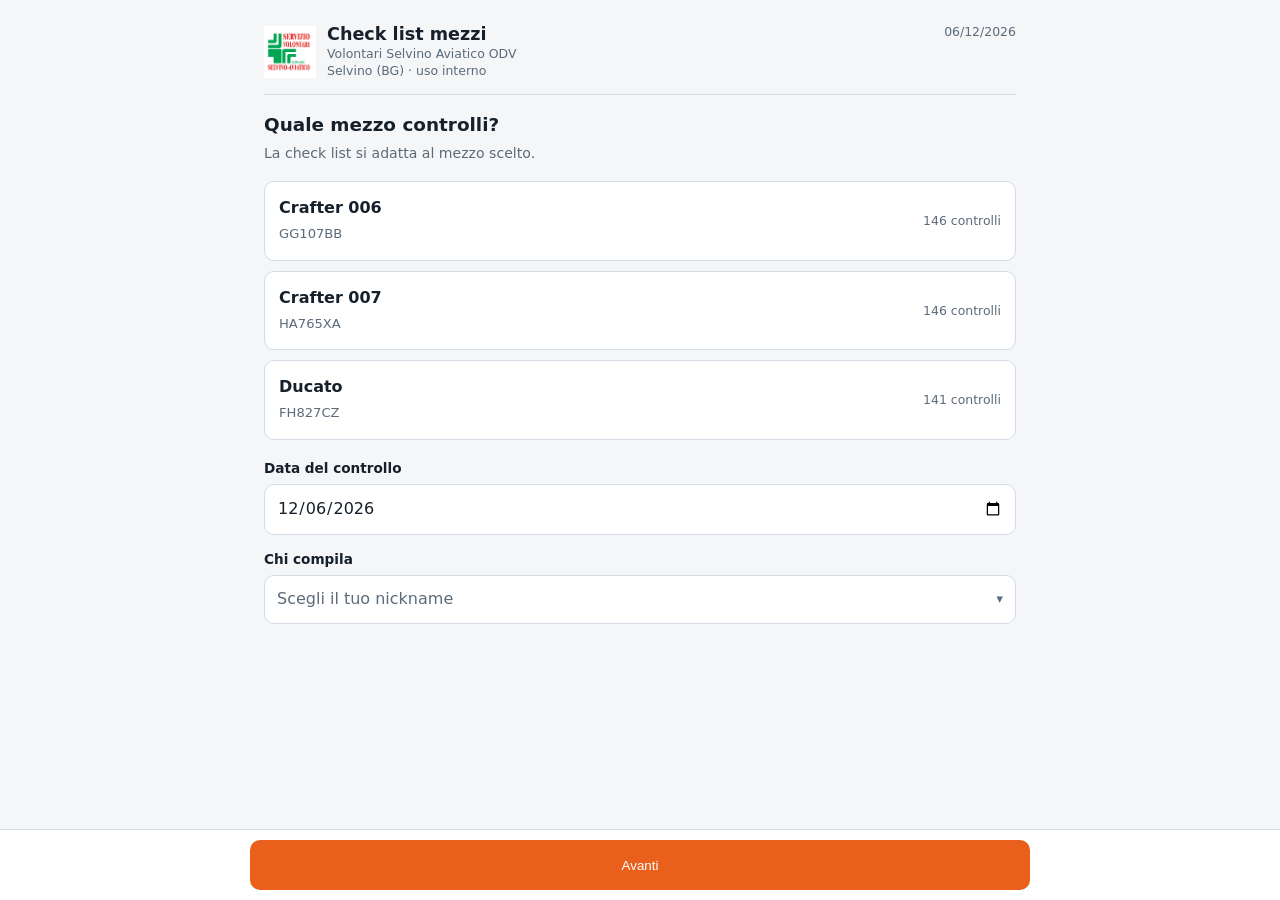
==== checklist/index.html @ c4d416a4 "Check list: nota obbligatoria su ogni danno segnalato Le prime check list vere (Crafter 006 e 007, 2" ====
<!DOCTYPE html>
<html lang="it">
<head>
<meta charset="utf-8">
<meta name="viewport" content="width=device-width, initial-scale=1, viewport-fit=cover">
<meta name="robots" content="noindex, nofollow, noarchive">
<meta name="referrer" content="no-referrer">
<link rel="icon" href="../images/logo.png">
<title>Check list mezzi</title>
<style>
  :root {
    --paper:#F4F6F8; --surface:#FFFFFF; --surface-2:#E9EDF1;
    --ink:#16202B; --ink-soft:#5C6B7A; --line:#D3DCE4;
    --accent:#E8601C; --accent-dark:#C04D14; --accent-ink:#FFFFFF;
    --ok:#1A8B3C; --ok-bg:#E6F4EA; --ko:#B3261E; --ko-bg:#FCE9E7;
    --warn:#A8710A; --warn-bg:#FCF3E2;
    --radius:10px; --shadow:0 1px 2px rgba(22,32,43,.06), 0 8px 22px -16px rgba(22,32,43,.4);
  }
  @media (prefers-color-scheme: dark) {
    :root:not([data-theme="light"]) {
      --paper:#12171C; --surface:#1B2229; --surface-2:#242D36;
      --ink:#EDF1F5; --ink-soft:#9AA8B5; --line:#33404C;
      --accent:#FF7A3D; --accent-dark:#E8601C; --accent-ink:#221004;
      --ok:#5BC77E; --ok-bg:#16301F; --ko:#FF6B61; --ko-bg:#331614;
      --warn:#E0AE55; --warn-bg:#2E2512;
    }
  }
  *,*::before,*::after { box-sizing:border-box; }
  html { -webkit-text-size-adjust:100%; }
  body { margin:0; background:var(--paper); color:var(--ink);
         font:16px/1.55 system-ui,-apple-system,"Segoe UI",Roboto,Arial,sans-serif; }
  .wrap { max-width:780px; margin:0 auto; padding:14px 14px 96px; }

  .testata { display:flex; justify-content:space-between; align-items:flex-start;
             gap:12px; padding:10px 0 14px; border-bottom:1px solid var(--line); margin-bottom:16px; }
  .marchio { display:flex; gap:11px; align-items:center; }
  .marchio img { width:52px; height:52px; object-fit:contain; flex:0 0 auto; }
  .testata h1 { margin:0 0 1px; font-size:1.1rem; font-weight:700; line-height:1.2; }
  .testata .sub { font-size:.78rem; color:var(--ink-soft); line-height:1.35; }
  /* su telefono la data in alto a destra stringerebbe troppo il titolo:
     si toglie, tanto il campo data e' subito sotto nel modulo */
  @media (max-width:430px) {
    .marchio img { width:44px; height:44px; }
    #oggiTxt { display:none; }
  }

  h2 { font-size:1.15rem; margin:0 0 4px; }
  .sotto { margin:0 0 16px; color:var(--ink-soft); font-size:.88rem; }

  .passo { display:none; } .passo.attivo { display:block; }

  /* ---- scelta mezzo ---- */
  .mezzi { display:grid; gap:10px; margin:0 0 18px; }
  .mezzo { display:flex; align-items:center; gap:12px; width:100%; text-align:left;
           border:1px solid var(--line); background:var(--surface); border-radius:var(--radius);
           padding:14px; cursor:pointer; font:inherit; color:inherit; min-height:auto; }
  .mezzo.sel { border-color:var(--accent); box-shadow:inset 0 0 0 1px var(--accent); }
  .mezzo .n { font-weight:700; font-size:1rem; }
  .mezzo .t { font-size:.82rem; color:var(--ink-soft); font-variant-numeric:tabular-nums; }
  .mezzo .c { margin-left:auto; font-size:.78rem; color:var(--ink-soft); text-align:right; }

  .campo { margin:0 0 14px; }
  label { display:block; font-size:.85rem; font-weight:600; margin:0 0 5px; }
  input[type=text], input[type=date], textarea, select {
    width:100%; padding:11px 12px; font:inherit; color:var(--ink); background:var(--surface);
    border:1px solid var(--line); border-radius:var(--radius); min-height:46px; }
  textarea { min-height:78px; resize:vertical; }
  input:focus-visible, button:focus-visible, select:focus-visible {
    outline:2px solid var(--accent); outline-offset:2px; }
  .errore { color:var(--ko); font-size:.8rem; margin:4px 0 0; display:none; }
  .campo.ko input { border-color:var(--ko); } .campo.ko .errore { display:block; }

  /* ---- scelta nickname ----
     I nickname sono in ordine di ore fatte, non alfabetico: chi gira di piu'
     sta in cima e di solito non deve nemmeno cercare. Per tutti gli altri c'e'
     il campo di ricerca, che e' il motivo per cui questo non e' un <select>. */
  .scelto { display:flex; align-items:center; gap:10px; width:100%; text-align:left;
            padding:11px 12px; min-height:46px; font:inherit; color:var(--ink);
            background:var(--surface); border:1px solid var(--line);
            border-radius:var(--radius); cursor:pointer; }
  .scelto .v { flex:1; }
  .scelto.vuoto .v { color:var(--ink-soft); }
  .scelto .g { color:var(--ink-soft); font-size:.8rem; }
  .campo.ko .scelto { border-color:var(--ko); }

  .menu { border:1px solid var(--line); background:var(--surface);
          border-radius:var(--radius); margin:6px 0 0; overflow:hidden; }
  .menu input { border:0; border-bottom:1px solid var(--line); border-radius:0; }
  .menu input:focus-visible { outline-offset:-2px; }
  .menu-lista { max-height:min(46vh, 320px); overflow-y:auto; -webkit-overflow-scrolling:touch; }
  .nick { display:block; width:100%; text-align:left; padding:11px 13px;
          background:none; border:0; border-bottom:1px solid var(--line);
          font:inherit; color:inherit; cursor:pointer; }
  .nick:last-child { border-bottom:0; }
  .nick:hover, .nick.attiva { background:var(--surface-2); }
  .nick[aria-selected="true"] { font-weight:700; color:var(--accent); }
  .nick b { font-weight:700; text-decoration:underline; text-underline-offset:2px; }
  .menu-vuoto { margin:0; padding:13px; font-size:.85rem; color:var(--ink-soft); }

  /* ---- avanzamento ---- */
  .barra-box { position:sticky; top:0; z-index:5; background:var(--paper);
               padding:8px 0 10px; margin:0 0 12px; border-bottom:1px solid var(--line); }
  .barra { height:6px; background:var(--surface-2); border-radius:99px; overflow:hidden; }
  .barra i { display:block; height:100%; width:0; background:var(--accent); transition:width .25s; }
  .barra-testo { display:flex; justify-content:space-between; gap:10px;
                 margin:6px 0 0; font-size:.78rem; color:var(--ink-soft); }
  .barra-testo b { color:var(--ink); }

  /* ---- gruppi e zone ----
     Due livelli: il gruppo e' il contenitore che si apre (la borsa, il lato
     sinistro), dentro ci stanno gli scomparti da spuntare. I gruppi che non
     hanno scomparti restano a un livello solo: incartarli in un secondo
     accordion vuoto sarebbe un tocco in piu' per niente. */
  .gruppo { border:1px solid var(--line); background:var(--surface);
            border-radius:var(--radius); margin:0 0 10px; overflow:hidden; }
  .gruppo.fatto { border-color:var(--ok); }
  .gruppo.problemi { border-color:var(--warn); }
  .gruppo-testa { display:flex; align-items:center; gap:10px; width:100%; text-align:left;
                  padding:14px; background:none; border:0; font:inherit; color:inherit;
                  cursor:pointer; }
  .gruppo-nome { font-weight:700; font-size:.98rem; flex:1; }
  .gruppo-stato { font-size:.75rem; font-weight:700; padding:3px 8px; border-radius:99px;
                  background:var(--surface-2); color:var(--ink-soft); white-space:nowrap; }
  .gruppo.fatto .gruppo-stato { background:var(--ok-bg); color:var(--ok); }
  .gruppo.problemi .gruppo-stato { background:var(--warn-bg); color:var(--warn); }
  .gruppo.aperto > .gruppo-testa .freccia { transform:rotate(90deg); }
  .gruppo-corpo { display:none; padding:0 10px 10px; border-top:1px solid var(--line); }
  .gruppo.aperto .gruppo-corpo { display:block; }
  /* dentro un gruppo le zone sono annidate: niente bordo doppio in cima */
  .gruppo-corpo .zona { margin:10px 0 0; }

  /* ---- zone ---- */
  .zona { border:1px solid var(--line); background:var(--surface);
          border-radius:var(--radius); margin:0 0 10px; overflow:hidden; }
  .zona.fatta { border-color:var(--ok); }
  .zona.problemi { border-color:var(--warn); }
  .zona-testa { display:flex; align-items:center; gap:10px; width:100%; text-align:left;
                padding:13px 14px; background:none; border:0; font:inherit; color:inherit; cursor:pointer; }
  .zona-nome { font-weight:700; font-size:.92rem; flex:1; }
  .zona-stato { font-size:.75rem; font-weight:700; padding:3px 8px; border-radius:99px;
                background:var(--surface-2); color:var(--ink-soft); white-space:nowrap; }
  .zona.fatta .zona-stato { background:var(--ok-bg); color:var(--ok); }
  .zona.problemi .zona-stato { background:var(--warn-bg); color:var(--warn); }
  .freccia { transition:transform .2s; color:var(--ink-soft); }
  .zona.aperta > .zona-testa .freccia { transform:rotate(90deg); }
  .zona-corpo { display:none; border-top:1px solid var(--line); }
  .zona.aperta .zona-corpo { display:block; }
  .tutto-ok { display:block; width:100%; padding:10px 14px; border:0; border-bottom:1px solid var(--line);
              background:var(--surface-2); color:var(--ink); font:600 .82rem/1 inherit; cursor:pointer; }

  .voce { display:flex; align-items:center; gap:10px; padding:10px 14px; border-bottom:1px solid var(--line); }
  .voce:last-child { border-bottom:0; }
  .voce-q { flex:0 0 auto; min-width:30px; height:26px; padding:0 7px; border-radius:6px;
            background:var(--surface-2); color:var(--ink-soft);
            font:700 .8rem/26px system-ui; text-align:center; font-variant-numeric:tabular-nums; }
  .voce-n { flex:1; font-size:.88rem; line-height:1.4; }
  .voce-b { display:flex; gap:5px; flex:0 0 auto; }
  .sb { border:1px solid var(--line); background:var(--surface); color:var(--ink-soft);
        border-radius:7px; padding:6px 9px; font:700 .76rem/1 inherit; cursor:pointer; min-width:38px; }
  .sb.on-ok { background:var(--ok); border-color:var(--ok); color:#fff; }
  .sb.on-ko { background:var(--ko); border-color:var(--ko); color:#fff; }
  .voce.ko { background:var(--ko-bg); }
  .scad { display:inline-block; margin-left:7px; padding:2px 7px; border-radius:99px;
          font:700 .7rem/1.5 inherit; white-space:nowrap; vertical-align:middle; }
  .scad.ko { background:var(--ko-bg); color:var(--ko); }
  .scad.warn { background:var(--warn-bg); color:var(--warn); }
  .scad-mod { display:block; margin-top:4px; padding:0; background:none; border:0;
              font:600 .72rem/1.4 inherit; color:var(--accent); cursor:pointer;
              text-decoration:underline; text-underline-offset:2px; }
  .scad-box { padding:0 14px 10px; }
  .scad-box input { min-height:40px; font-size:.85rem; }
  .riq.conferma { border-color:var(--warn); background:var(--warn-bg); }
  .riq.conferma label { display:flex; gap:9px; align-items:flex-start; font-weight:600;
                        margin:10px 0 0; cursor:pointer; }
  .riq.conferma input[type=checkbox] { width:20px; height:20px; flex:0 0 auto; margin-top:1px; }
  .voce-nota { padding:0 14px 10px; }
  .voce-nota input { min-height:40px; font-size:.85rem; }


  .voce-atm { display:flex; align-items:center; gap:4px; flex:0 0 auto; }
  .voce-atm input { width:64px; min-height:38px; padding:6px 7px; text-align:center;
                    font:600 .88rem/1 inherit; }
  .voce-atm .um { font-size:.72rem; color:var(--ink-soft); }
  .voce.senza-atm .voce-atm input { border-color:var(--ko); background:var(--ko-bg); }

  .voce-ecg { display:flex; flex-wrap:wrap; gap:10px 16px; padding:2px 14px 11px;
              border-bottom:1px solid var(--line); }
  .voce-ecg label { font-size:.78rem; font-weight:600; color:var(--ink-soft);
                    display:flex; align-items:center; gap:7px; margin:0; }
  .voce-ecg .campo { display:flex; align-items:center; gap:4px; }
  .voce-ecg input { width:70px; min-height:38px; padding:6px 7px; text-align:center;
                    font:600 .88rem/1 inherit; }
  .voce-ecg .um { font-size:.72rem; }
  .tacche { display:flex; gap:4px; }
  .tacca { width:38px; min-height:38px; border:1px solid var(--line); background:var(--surface);
           color:var(--ink); border-radius:7px; font:700 .86rem/1 inherit; cursor:pointer; }
  .tacca.sel { background:var(--accent); border-color:var(--accent); color:var(--accent-ink); }
  .voce.senza-ecg + .voce-ecg input,
  .voce.senza-ecg + .voce-ecg .tacca { border-color:var(--ko); }

  /* ---- danni e segnalazioni ---- */
  .tipi { display:flex; flex-wrap:wrap; gap:7px; margin:0 0 12px; }
  .tipo { display:flex; align-items:center; gap:6px; border:1px solid var(--line);
          background:var(--surface); color:var(--ink); border-radius:99px;
          padding:7px 12px 7px 7px; font:600 .8rem/1 inherit; cursor:pointer; min-height:0; }
  .tipo .pal { width:20px; height:20px; border-radius:50%; color:#fff; flex:0 0 auto;
               font:700 .72rem/20px system-ui; text-align:center; }
  .tipo.sel { border-color:var(--ink); box-shadow:inset 0 0 0 1px var(--ink); }
  .disegno { position:relative; border:1px solid var(--line); border-radius:var(--radius);
             background:#fff; overflow:hidden; touch-action:manipulation; }
  .disegno img { display:block; width:100%; height:auto; user-select:none; -webkit-user-drag:none; }
  .segni { position:absolute; inset:0; }
  .segno-d { position:absolute; width:26px; height:26px; margin:-13px 0 0 -13px;
             border-radius:50%; color:#fff; border:2px solid #fff; cursor:grab;
             font:700 .78rem/22px system-ui; text-align:center; touch-action:none;
             box-shadow:0 1px 4px rgba(0,0,0,.45); }
  .segno-d.presa { cursor:grabbing; transform:scale(1.15); }
  .aiuto { margin:8px 0 0; font-size:.8rem; color:var(--ink-soft); }
  .scorciatoia { margin:14px 0 0; text-align:center; }
  .scorciatoia button { border:1px dashed var(--line); background:none; color:var(--ink-soft);
                        border-radius:var(--radius); padding:10px 14px; width:100%;
                        font:600 .84rem/1.3 inherit; cursor:pointer; min-height:0; }
  .scorciatoia button:hover { border-color:var(--accent); color:var(--accent); }
  .torna { margin:0 0 14px; }
  .torna button { border:1px solid var(--line); background:var(--surface); color:var(--ink);
                  border-radius:var(--radius); padding:9px 13px; font:600 .84rem/1 inherit;
                  cursor:pointer; min-height:0; }
  .elenco-danni { list-style:none; margin:12px 0 0; padding:0; }
  .elenco-danni li { display:flex; align-items:flex-start; gap:9px; padding:9px 11px;
                     border:1px solid var(--line); border-radius:var(--radius);
                     background:var(--surface); margin:0 0 7px; }
  .elenco-danni .pal { width:22px; height:22px; border-radius:50%; color:#fff; flex:0 0 auto;
                       font:700 .75rem/22px system-ui; text-align:center; }
  .elenco-danni .testo { flex:1; font-size:.86rem; }
  .elenco-danni input { min-height:38px; font-size:.84rem; margin-top:5px; }
  .elenco-danni li.senza { border-color:var(--ko); }
  .elenco-danni li.senza input { border-color:var(--ko); background:var(--ko-bg, #fdecec); }
  .elenco-danni .via { flex:0 0 auto; border:0; background:none; color:var(--ko);
                       font:700 1.1rem/1 inherit; cursor:pointer; padding:2px 6px; min-height:0; }

  .segno-d.vecchio { border-style:dashed; border-width:3px; }
  .segno-d.risolto { opacity:.35; text-decoration:line-through; }
  .elenco-danni li.gia { border-left:4px solid var(--warn); }
  .elenco-danni li.gia.risolto { opacity:.6; }
  .elenco-danni .origine { display:block; font-size:.76rem; color:var(--ink-soft); margin-top:2px; }
  .elenco-danni .scelte { display:flex; gap:6px; margin-top:7px; }
  .elenco-danni .sc { border:1px solid var(--line); background:var(--surface); color:var(--ink-soft);
                      border-radius:7px; padding:7px 11px; font:600 .78rem/1 inherit;
                      cursor:pointer; min-height:0; }
  .elenco-danni .sc.sel { background:var(--warn-bg); border-color:var(--warn); color:var(--warn); }
  .elenco-danni .sc.ok.sel { background:var(--ok-bg); border-color:var(--ok); color:var(--ok); }

  /* ---- riepilogo ---- */
  .riq { border:1px solid var(--line); background:var(--surface);
         border-radius:var(--radius); padding:14px; margin:0 0 14px; }
  .riq h3 { margin:0 0 8px; font-size:.95rem; }
  .riq.ko { border-color:var(--ko); background:var(--ko-bg); }
  .riq.ok { border-color:var(--ok); background:var(--ok-bg); }
  .mancanti { margin:0; padding-left:18px; font-size:.88rem; }
  .mancanti li { margin:0 0 5px; }
  .mancanti .dove { color:var(--ink-soft); font-size:.8rem; }
  dl.dati { margin:0; display:grid; grid-template-columns:auto 1fr; gap:6px 12px; font-size:.88rem; }
  dl.dati dt { color:var(--ink-soft); } dl.dati dd { margin:0; font-weight:600; }

  /* ---- barra azioni ---- */
  .azioni { position:fixed; left:0; right:0; bottom:0; z-index:10;
            display:flex; gap:10px; padding:10px 14px calc(10px + env(safe-area-inset-bottom));
            background:var(--surface); border-top:1px solid var(--line); }
  .azioni-in { display:flex; gap:10px; max-width:780px; margin:0 auto; width:100%; }
  button.big { flex:1; font:700 .95rem/1 inherit; border-radius:var(--radius);
               border:1px solid transparent; padding:14px 16px; min-height:50px; cursor:pointer; }
  .btn-pri { background:var(--accent); color:var(--accent-ink); border-color:var(--accent); }
  .btn-pri:hover { background:var(--accent-dark); }
  .btn-pri:disabled { opacity:.5; cursor:not-allowed; }
  .btn-sec { background:transparent; color:var(--ink); border-color:var(--line); flex:0 0 auto; }

  .stato { margin:10px 0 0; font-size:.88rem; display:none; }
  .stato.ko { color:var(--ko); display:block; } .stato.lav { color:var(--ink-soft); display:block; }

  .avviso { border:1px solid var(--line); border-left:4px solid var(--accent);
            background:var(--surface-2); border-radius:var(--radius);
            padding:11px 13px; margin:0 0 16px; font-size:.85rem; }
  .avviso b { display:block; margin-bottom:2px; }

  .esito { text-align:center; padding:26px 12px; }
  .esito .segno { width:58px; height:58px; border-radius:50%; background:var(--ok); color:#fff;
                  display:flex; align-items:center; justify-content:center; font-size:29px; margin:0 auto 14px; }
  .esito .file { font-family:ui-monospace,Menlo,Consolas,monospace; font-size:.9rem;
                 background:var(--surface-2); padding:6px 10px; border-radius:6px;
                 display:inline-block; margin:8px 0; word-break:break-all; }

  @media print {
    .azioni, .barra-box, .zona-testa .freccia, .tutto-ok, .voce-b { display:none !important; }
    body { background:#fff; } .zona-corpo { display:block !important; }
  }
</style>
</head>
<body>
<div class="wrap">

  <div class="testata">
    <div class="marchio">
      <img src="../images/logo.png" alt="Volontari Selvino Aviatico ODV" width="52" height="52">
      <div>
        <h1>Check list mezzi</h1>
        <div class="sub">Volontari Selvino Aviatico ODV</div>
        <div class="sub">Selvino (BG) &middot; uso interno</div>
      </div>
    </div>
    <div class="sub" id="oggiTxt"></div>
  </div>

  <div class="avviso" id="avvisoProva" hidden>
    <b>Modulo in prova</b>
    <span id="avvisoTxt"></span>
  </div>

  <!-- ===================== 1. MEZZO ===================== -->
  <section class="passo attivo" data-passo="1">
    <h2>Quale mezzo controlli?</h2>
    <p class="sotto">La check list si adatta al mezzo scelto.</p>
    <div class="mezzi" id="mezzi"></div>

    <div class="campo">
      <label for="data">Data del controllo</label>
      <input type="date" id="data">
      <p class="errore">Indica la data.</p>
    </div>
    <div class="campo" id="campoChi">
      <label id="lblChi">Chi compila</label>
      <button type="button" class="scelto vuoto" id="btnChi"
              aria-haspopup="listbox" aria-expanded="false" aria-labelledby="lblChi chiTxt">
        <span class="v" id="chiTxt">Scegli il tuo nickname</span>
        <span class="g" aria-hidden="true">&#9662;</span>
      </button>
      <div class="menu" id="menuChi" hidden>
        <input type="text" id="cercaChi" autocomplete="off" autocapitalize="none"
               spellcheck="false" placeholder="Cerca il tuo nickname&hellip;"
               aria-label="Cerca il tuo nickname">
        <div class="menu-lista" id="listaChi" role="listbox" aria-label="Nickname"></div>
        <p class="menu-vuoto" id="vuotoChi" hidden>Nessun nickname trovato.</p>
      </div>
      <p class="errore">Scegli il tuo nickname.</p>
    </div>
    <p class="stato" id="stato1"></p>
  </section>

  <!-- ===================== 2. CONTROLLI ===================== -->
  <section class="passo" data-passo="2">
    <div class="barra-box">
      <div class="barra"><i id="barra"></i></div>
      <p class="barra-testo">
        <span><b id="zFatte">0</b> di <b id="zTot">0</b> zone</span>
        <span id="contaKo"></span>
      </p>
    </div>
    <div id="zone"></div>
    <p class="scorciatoia"><button type="button" id="vaiDanni">Hai visto un danno? Segnalalo subito &rarr;</button></p>
    <p class="stato" id="stato2"></p>
  </section>

  <!-- ===================== 3. DANNI ===================== -->
  <section class="passo" data-passo="3">
    <p class="torna" id="tornaBox" hidden><button type="button" id="tornaControlli">&larr; Torna ai controlli</button></p>
    <h2>Danni e segnalazioni</h2>
    <p class="sotto">Scegli il tipo, poi tocca il punto sul disegno. Se sbagli, trascina il
    segno o toccalo per toglierlo. Per ogni danno <b>scrivi dove si trova e cos&rsquo;&egrave;</b>:
    senza la nota non si prosegue. Se non c'&egrave; niente da segnalare, vai avanti.</p>

    <div class="tipi" id="tipiDanno"></div>

    <div class="disegno" id="disegno">
      <img src="mezzo-danni.png" alt="Viste del mezzo: fiancata sinistra, fiancata destra, frontale, posteriore" id="imgMezzo">
      <div class="segni" id="segni"></div>
    </div>
    <p class="aiuto" id="aiutoDanni">Nessun danno segnalato.</p>

    <ul class="elenco-danni" id="elencoDanni"></ul>
    <p class="stato" id="stato3d"></p>
  </section>

  <!-- ===================== 4. RIEPILOGO ===================== -->
  <section class="passo" data-passo="4">
    <h2>Controlla e salva</h2>
    <p class="sotto">Verifica prima di salvare: il documento finisce nella cartella del mezzo.</p>

    <div class="riq"><dl class="dati" id="riepDati"></dl></div>
    <div id="riepCorrezioni"></div>
    <div id="riepDanni"></div>
    <div id="riepEsiti"></div>

    <div class="campo">
      <label for="note">Note generali <span style="font-weight:400;color:var(--ink-soft)">(facoltative)</span></label>
      <textarea id="note" placeholder="Segnalazioni, interventi fatti, cose da ordinare&hellip;"></textarea>
    </div>
    <p class="stato" id="stato4"></p>
  </section>

  <!-- ===================== 4. ESITO ===================== -->
  <section class="passo" data-passo="5">
    <div class="esito">
      <div class="segno" aria-hidden="true">&#10003;</div>
      <h2 id="esitoTit">Check list salvata</h2>
      <div class="file" id="esitoFile">&mdash;</div>
      <p class="sotto" id="esitoNota"></p>
    </div>
  </section>

  <div class="azioni" id="barraAzioni">
    <div class="azioni-in">
      <button type="button" class="big btn-sec" id="btnIndietro" hidden>Indietro</button>
      <button type="button" class="big btn-pri" id="btnAvanti">Avanti</button>
    </div>
  </div>
</div>

<script id="dati-checklist" type="application/json">{"crafter006":{"nome":"Crafter 006","titolo":"CHECK LIST VW CRAFTER - VOLSEL 006","voci":[{"gruppo":"BORSA PORTA PARAMETRI","zona":"ESTER","qta":1,"articolo":"Cicalino monossido"},{"gruppo":"BORSA PORTA PARAMETRI","zona":"ESTER","qta":1,"articolo":"Cicalino ossigeno"},{"gruppo":"BORSA PORTA PARAMETRI","zona":"POST","qta":16,"articolo":"Autoprotezione + 2 Ghiaccio +  Metallina + Traversa"},{"gruppo":"BORSA PORTA PARAMETRI","zona":"CENTRALE","qta":3,"articolo":"Maschera O2 con reservoir + Maschera O2 + Occhialini O2"},{"gruppo":"BORSA PORTA PARAMETRI","zona":"CENTRALE","qta":11,"articolo":"Termometro timpanico con membrane"},{"gruppo":"BORSA PORTA PARAMETRI","zona":"CENTRALE","qta":1,"articolo":"Prova Pressione Manuale"},{"gruppo":"BORSA PORTA PARAMETRI","zona":"CENTRALE","qta":1,"articolo":"SpO2 Funzionamento e Carica"},{"gruppo":"BORSA PORTA PARAMETRI","zona":"CENTRALE","qta":1,"articolo":"Cardioline + cell + 30 elettrodi + Alimentatore + Rasoio + 2 bat AAA","ecg":true},{"gruppo":"BORSA PORTA PARAMETRI","zona":"LATO","qta":3,"articolo":"DTX + 5 aghetti + 10 strisce"},{"gruppo":"BORSA PORTA PARAMETRI","zona":"LATO","qta":1,"articolo":"Contenitore taglienti 0.35"},{"gruppo":"BORSA PORTA PARAMETRI","zona":"MEDICAZIONE","qta":14,"articolo":"Garze Sterili 2M + 2P + 10 Non"},{"gruppo":"BORSA PORTA PARAMETRI","zona":"MEDICAZIONE","qta":3,"articolo":"Cerotto a Nastro + 2 Bende Selfix"},{"gruppo":"BORSA PORTA PARAMETRI","zona":"MEDICAZIONE","qta":1,"articolo":"Telo sterile"},{"gruppo":"BORSA PORTA PARAMETRI","zona":"MEDICAZIONE","qta":2,"articolo":"Fisio da 250 ml + Disinfettante"},{"gruppo":"BORSA PORTA PARAMETRI","zona":"MEDICAZIONE","qta":3,"articolo":"Laccio emo + Tourniquet + Forbice"},{"gruppo":"ZAINO RIANIMAZIONE","zona":"INTERNO GRANDE","qta":1,"articolo":"Bombola 2l Zaino atm","atm":true},{"gruppo":"ZAINO RIANIMAZIONE","zona":"INTERNO GRANDE","qta":1,"articolo":"Maschera con reservoir"},{"gruppo":"ZAINO RIANIMAZIONE","zona":"INTERNO GRANDE","qta":1,"articolo":"Pallone Ambu AD completo"},{"gruppo":"ZAINO RIANIMAZIONE","zona":"INTERNO GRANDE","qta":4,"articolo":"Maschere Ambu AD # 3-4-5 + siringa"},{"gruppo":"ZAINO RIANIMAZIONE","zona":"INTERNO GRANDE","qta":3,"articolo":"Canule Mayo Guedel # 80-90-100"},{"gruppo":"ZAINO RIANIMAZIONE","zona":"INTERNO GRANDE","qta":1,"articolo":"Filtro"},{"gruppo":"ZAINO RIANIMAZIONE","zona":"INTERNO GRANDE","qta":8,"articolo":"2 X Sondini # 12-14-16-20"},{"gruppo":"ZAINO RIANIMAZIONE","zona":"ROSSA","qta":1,"articolo":"Batteria scorta DAE"},{"gruppo":"ZAINO RIANIMAZIONE","zona":"ROSSA","qta":2,"articolo":"Traversa + Metallina"},{"gruppo":"ZAINO RIANIMAZIONE","zona":"ROSSA","qta":2,"articolo":"Telo Portaferiti + Forbice Robin"},{"gruppo":"ZAINO PEDIATRICO","zona":"TRAUMA","qta":4,"articolo":"2 Fermacapo PED + 2 Laccetti"},{"gruppo":"ZAINO PEDIATRICO","zona":"TRAUMA","qta":2,"articolo":"Collare cervicale PED mis 0 - 1"},{"gruppo":"ZAINO PEDIATRICO","zona":"TRAUMA","qta":1,"articolo":"Cinghia Ragno PED"},{"gruppo":"ZAINO PEDIATRICO","zona":"RIANIMAZIONE","qta":1,"articolo":"Pallone Ambu NEONATALE completo"},{"gruppo":"ZAINO PEDIATRICO","zona":"RIANIMAZIONE","qta":1,"articolo":"Pallone Ambu PED completo"},{"gruppo":"ZAINO PEDIATRICO","zona":"RIANIMAZIONE","qta":5,"articolo":"Maschere Ambu PED # 0-1-2-3 + siringa"},{"gruppo":"ZAINO PEDIATRICO","zona":"RIANIMAZIONE","qta":3,"articolo":"Canule Mayo Guedel # 40+50+60 + abbassalingua"},{"gruppo":"ZAINO PEDIATRICO","zona":"RIANIMAZIONE","qta":2,"articolo":"Maschera PED con reservoir + Maschera PED O2"},{"gruppo":"ZAINO PEDIATRICO","zona":"PARAMETRI","qta":1,"articolo":"Bracciale PED per prova pressione elettrico"},{"gruppo":"ZAINO PEDIATRICO","zona":"PARAMETRI","qta":1,"articolo":"Prova Pressione Manuale PED"},{"gruppo":"ZAINO PEDIATRICO","zona":"PARAMETRI","qta":1,"articolo":"Sonda SpO2 Neonatale"},{"gruppo":"ZAINO PEDIATRICO","zona":"PARAMETRI","qta":1,"articolo":"Sonda SpO2 Pediatrica"},{"gruppo":"LATO SINISTRO","zona":"GAVONE","qta":1,"articolo":"Pompa per materassino"},{"gruppo":"LATO SINISTRO","zona":"GAVONE","qta":1,"articolo":"Materasso a depressione + Valvola"},{"gruppo":"LATO SINISTRO","zona":"ALTO SX","qta":10,"articolo":"2 X ragno + 4 X Fermacapi + 4 X Laccetti"},{"gruppo":"LATO SINISTRO","zona":"ALTO SX","qta":4,"articolo":"Collare cervicale small/medium/tall/neckless"},{"gruppo":"LATO SINISTRO","zona":"ALTO SX","qta":1,"articolo":"Cinghie cucchiaio"},{"gruppo":"LATO SINISTRO","zona":"ALTO SX","qta":10,"articolo":"Traverse"},{"gruppo":"LATO SINISTRO","zona":"ALTO SX","qta":2,"articolo":"Pannolone AD"},{"gruppo":"LATO SINISTRO","zona":"ALTO SX","qta":1,"articolo":"Sacco vomito confezione"},{"gruppo":"LATO SINISTRO","zona":"ALTO SX","qta":2,"articolo":"Fisiologica + Disinfettante"},{"gruppo":"LATO SINISTRO","zona":"ALTO SX","qta":3,"articolo":"2 Cerotti a nastro + Benda triangolare"},{"gruppo":"LATO SINISTRO","zona":"ALTO SX","qta":5,"articolo":"Disinfettanti Monodose"},{"gruppo":"LATO SINISTRO","zona":"ALTO SX","qta":3,"articolo":"Bende Selfix"},{"gruppo":"LATO SINISTRO","zona":"ALTO SX","qta":1,"articolo":"Cerotti varie misure"},{"gruppo":"LATO SINISTRO","zona":"ALTO SX","qta":4,"articolo":"2 Lacci emo + Fascia emo + Tourniquet"},{"gruppo":"LATO SINISTRO","zona":"ALTO SX","qta":8,"articolo":"Garze sterili 2M + 6P"},{"gruppo":"LATO SINISTRO","zona":"ALTO SX","qta":10,"articolo":"Garze non sterili"},{"gruppo":"LATO SINISTRO","zona":"ALTO SX","qta":3,"articolo":"Telo sterile"},{"gruppo":"LATO SINISTRO","zona":"ALTO SX","qta":5,"articolo":"Ghiaccio"},{"gruppo":"LATO SINISTRO","zona":"ALTO SX","qta":2,"articolo":"Metalline"},{"gruppo":"LATO SINISTRO","zona":"BASSO SX","qta":5,"articolo":"Coperta antifiamma + Cavo traino + 3 Paia guanti lavoro"},{"gruppo":"LATO SINISTRO","zona":"BASSO SX","qta":1,"articolo":"Cestello flebo"},{"gruppo":"LATO SINISTRO","zona":"BASSO SX","qta":30,"articolo":"6 Tute + 6 Chirurgiche + 6 FFP2 + 3 FFP3 + 3 cuffie + 3 occhiali + 3 Copriscarpe"},{"gruppo":"LATO SINISTRO","zona":"1° CASS","qta":2,"articolo":"Termometro digitale ed infrarossi"},{"gruppo":"LATO SINISTRO","zona":"1° CASS","qta":2,"articolo":"Prova pressione manuale + digitale"},{"gruppo":"LATO SINISTRO","zona":"1° CASS","qta":1,"articolo":"SpO2 Funzionamento e Carica"},{"gruppo":"LATO SINISTRO","zona":"2°","qta":4,"articolo":"Maschera O2 con reservoir + 2 Maschera O2 +  Occhialini O2"},{"gruppo":"LATO SINISTRO","zona":"2°","qta":12,"articolo":"10 Aghi per DTX + Fasce scorta + Garzine + 2 Pile"},{"gruppo":"LATO SINISTRO","zona":"2°","qta":5,"articolo":"Forbice punte smusse + Robin + Bottonuta + 2 Pinze Klemmer"},{"gruppo":"LATO SINISTRO","zona":"3°","qta":5,"articolo":"Sacchetti Immondizia"},{"gruppo":"PENSILE SOPRA PORTA SCORREVOLE","zona":"","qta":7,"articolo":"Kit con 5 Lenzuola monouso + 2 Federe monouso"},{"gruppo":"PENSILE SOPRA PORTA SCORREVOLE","zona":"","qta":1,"articolo":"Kit Parto"},{"gruppo":"PENSILE SOPRA PORTA SCORREVOLE","zona":"","qta":1,"articolo":"Coperta"},{"gruppo":"PENSILE SOPRA PORTA SCORREVOLE","zona":"","qta":2,"articolo":"Cuscino con federa monouso"},{"gruppo":"PENSILE SOPRA PORTA SCORREVOLE","zona":"","qta":5,"articolo":"Set completo steccobende"},{"gruppo":"PENSILE SOPRA PORTA SCORREVOLE","zona":"","qta":1,"articolo":"Pedi-mate"},{"gruppo":"PENSILE SOPRA PORTA SCORREVOLE","zona":"","qta":2,"articolo":"Pappagallo + Padella monouso"},{"gruppo":"LATO DESTRO","zona":"PENSILE","qta":1,"articolo":"Pallone Ambu AD completo"},{"gruppo":"LATO DESTRO","zona":"PENSILE","qta":3,"articolo":"Maschere Ambu AD # 3-4-5 + siringa"},{"gruppo":"LATO DESTRO","zona":"PENSILE","qta":3,"articolo":"Canule Mayo Guedel # 80-90-100"},{"gruppo":"LATO DESTRO","zona":"PENSILE","qta":2,"articolo":"Set piastre DAE AD + Scheda SD scorta"},{"gruppo":"LATO DESTRO","zona":"PENSILE","qta":1,"articolo":"Busta elettrodi di scorta"},{"gruppo":"LATO DESTRO","zona":"PENSILE","qta":1,"articolo":"Pocket mask"},{"gruppo":"LATO DESTRO","zona":"PENSILE","qta":4,"articolo":"2 X Sacchetto monouso + 2x Tubo per aspiratore con valvola"},{"gruppo":"LATO DESTRO","zona":"PENSILE","qta":4,"articolo":"Sondini # 12-14-16-20"},{"gruppo":"LATO DESTRO","zona":"PENSILE","qta":2,"articolo":"Cavo alimentatore aspiratore"},{"gruppo":"LATO DESTRO","zona":"DAE","qta":1,"articolo":"DAE + Verifica Funzionamento"},{"gruppo":"LATO DESTRO","zona":"DAE","qta":2,"articolo":"Telo + Rasoio"},{"gruppo":"LATO DESTRO","zona":"DAE","qta":1,"articolo":"Set piastre PED + scadenza"},{"gruppo":"LATO DESTRO","zona":"DAE","qta":1,"articolo":"Set piastre AD + scadenza"},{"gruppo":"LATO DESTRO","zona":"PANCA","qta":3,"articolo":"Alcool + Liquido Biologico + Scottex"},{"gruppo":"LATO DESTRO","zona":"PANCA","qta":4,"articolo":"3 Steccobende a depressione + pompa"},{"gruppo":"LATO DESTRO","zona":"PANCA","qta":1,"articolo":"Ked"},{"gruppo":"VANO SANITARIO E FUNZIONAMENTI","zona":"VANO SANITARIO","qta":1,"articolo":"Contenitore rifiuti taglienti"},{"gruppo":"VANO SANITARIO E FUNZIONAMENTI","zona":"VANO SANITARIO","qta":5,"articolo":"Maschere chirurgiche"},{"gruppo":"VANO SANITARIO E FUNZIONAMENTI","zona":"VANO SANITARIO","qta":1,"articolo":"Liquido lavamani"},{"gruppo":"VANO SANITARIO E FUNZIONAMENTI","zona":"VANO SANITARIO","qta":1,"articolo":"Guanti monouso XL"},{"gruppo":"VANO SANITARIO E FUNZIONAMENTI","zona":"VANO SANITARIO","qta":2,"articolo":"Supporti porta flebo"},{"gruppo":"VANO SANITARIO E FUNZIONAMENTI","zona":"VANO SANITARIO","qta":1,"articolo":"Estintore"},{"gruppo":"VANO SANITARIO E FUNZIONAMENTI","zona":"VANO SANITARIO","qta":1,"articolo":"Sedia cardiopatica"},{"gruppo":"VANO SANITARIO E FUNZIONAMENTI","zona":"VANO SANITARIO","qta":1,"articolo":"Spinale AD"},{"gruppo":"VANO SANITARIO E FUNZIONAMENTI","zona":"VANO SANITARIO","qta":1,"articolo":"Barella Cucchiaio"},{"gruppo":"VANO SANITARIO E FUNZIONAMENTI","zona":"VANO SANITARIO","qta":4,"articolo":"Caschi protettivi"},{"gruppo":"VANO SANITARIO E FUNZIONAMENTI","zona":"VANO SANITARIO","qta":1,"articolo":"Spinale PED"},{"gruppo":"VANO SANITARIO E FUNZIONAMENTI","zona":"VANO SANITARIO","qta":2,"articolo":"Barella + Telo portaferiti"},{"gruppo":"VANO SANITARIO E FUNZIONAMENTI","zona":"VANO SANITARIO","qta":1,"articolo":"Coperta"},{"gruppo":"VANO SANITARIO E FUNZIONAMENTI","zona":"VANO SANITARIO","qta":3,"articolo":"Guanti monouso: S/M/L"},{"gruppo":"VANO SANITARIO E FUNZIONAMENTI","zona":"VANO SANITARIO","qta":1,"articolo":"Bombola 2l Vano atm","atm":true},{"gruppo":"VANO SANITARIO E FUNZIONAMENTI","zona":"VANO SANITARIO","qta":1,"articolo":"Bombola 2l Vano atm","atm":true},{"gruppo":"VANO SANITARIO E FUNZIONAMENTI","zona":"VANO SANITARIO","qta":1,"articolo":"Bombola 7l Vano atm","atm":true},{"gruppo":"VANO SANITARIO E FUNZIONAMENTI","zona":"VANO SANITARIO","qta":1,"articolo":"Bombola 7l Vano atm","atm":true},{"gruppo":"VANO SANITARIO E FUNZIONAMENTI","zona":"IMPIANTI","qta":1,"articolo":"Funzione Prese 12V"},{"gruppo":"VANO SANITARIO E FUNZIONAMENTI","zona":"IMPIANTI","qta":1,"articolo":"Funzione Prese 220V"},{"gruppo":"VANO SANITARIO E FUNZIONAMENTI","zona":"IMPIANTI","qta":2,"articolo":"Funzione Imp. O2 con 2 prese"},{"gruppo":"VANO SANITARIO E FUNZIONAMENTI","zona":"IMPIANTI","qta":2,"articolo":"Funzione Aereazione (Immissione ed Emissione)"},{"gruppo":"VANO SANITARIO E FUNZIONAMENTI","zona":"IMPIANTI","qta":4,"articolo":"Aspiratore Portatile + sacchetto + tubo con valvola + funzionamento con e senza caricatore"},{"gruppo":"VANO SANITARIO E FUNZIONAMENTI","zona":"IMPIANTI","qta":3,"articolo":"Aspiratore Fisso + sacchetto + funzionamento"},{"gruppo":"VANO SANITARIO E FUNZIONAMENTI","zona":"IMPIANTI","qta":1,"articolo":"Funzione Climatizzazione"},{"gruppo":"VANO SANITARIO E FUNZIONAMENTI","zona":"IMPIANTI","qta":1,"articolo":"Funzione Riscaldamento"},{"gruppo":"VANO SANITARIO E FUNZIONAMENTI","zona":"IMPIANTI","qta":1,"articolo":"Funzione Inverter"},{"gruppo":"VANO SANITARIO E FUNZIONAMENTI","zona":"IMPIANTI","qta":1,"articolo":"Luci interne"},{"gruppo":"VANO SANITARIO E FUNZIONAMENTI","zona":"PULIZIA","qta":1,"articolo":"Pulizia mezzo interno"}],"targa":"GG107BB","documenti":[{"titolo":"Controllo carburante","voci":["Controllo carburante"]},{"titolo":"Controllo documenti","voci":["Tessera carburante","Libretto","Assicurazione (annuale scadenza 31/12/2026)","Revisione (annuale scadenza 31/07/2027)","Tagliando (annuale scadenza 30/10/2026)","Modello 75 (iop 43 A/B)","Modello 127","Check-list","Atto autorizzativo del mezzo","Scheda matricole","Scheda manifestazioni","Protocollo Maxiemergenza","Relazioni di soccorso (almeno 10)","Scheda tecnica caschi protettivi","IOP 17 + DOC 37 + MOD 74A"]},{"titolo":"Controllo vano guida","voci":["Estintore","Lampada portatile funzionamento e carica","Gilet catarinfrangente e triangolo","Crick","Controllo radio e volume","Controllo cellulare AUT volume e login","Controllo cellulare CS volume e login","Alipak","Body cam con calamita e cavo di ricarica","Catene da neve","Kit maxiemergenza","Stato pulizia mezzo esterno"]}],"gruppi":[{"nome":"BORSA PORTA PARAMETRI","zone":["ESTER","POST","CENTRALE","LATO","MEDICAZIONE"]},{"nome":"ZAINO RIANIMAZIONE","zone":["INTERNO GRANDE","ROSSA"]},{"nome":"ZAINO PEDIATRICO","zone":["TRAUMA","RIANIMAZIONE","PARAMETRI"]},{"nome":"LATO SINISTRO","zone":["GAVONE","ALTO SX","BASSO SX","1° CASS","2°","3°"]},{"nome":"PENSILE SOPRA PORTA SCORREVOLE","zone":[]},{"nome":"LATO DESTRO","zone":["PENSILE","DAE","PANCA"]},{"nome":"VANO SANITARIO E FUNZIONAMENTI","zone":["VANO SANITARIO","IMPIANTI","PULIZIA"]}],"scadenze":{"Assicurazione":"2026-12-31","Revisione":"2027-07-31","Tagliando":"2026-10-30"}},"crafter007":{"nome":"Crafter 007","titolo":"CHECK LIST VW CRAFTER - VOLSEL 007","voci":[{"gruppo":"BORSA PORTA PARAMETRI","zona":"ESTERNO","qta":1,"articolo":"Cicalino monossido"},{"gruppo":"BORSA PORTA PARAMETRI","zona":"ESTERNO","qta":1,"articolo":"Cicalino ossigeno"},{"gruppo":"BORSA PORTA PARAMETRI","zona":"POST","qta":16,"articolo":"Autoprotezione + 2 Ghiaccio +  Metallina + Traversa"},{"gruppo":"BORSA PORTA PARAMETRI","zona":"CENTRALE","qta":3,"articolo":"Maschera O2 con reservoir + Maschera O2 + Occhialini O2"},{"gruppo":"BORSA PORTA PARAMETRI","zona":"CENTRALE","qta":11,"articolo":"Termometro timpanico con membrane"},{"gruppo":"BORSA PORTA PARAMETRI","zona":"CENTRALE","qta":1,"articolo":"Prova Pressione Manuale"},{"gruppo":"BORSA PORTA PARAMETRI","zona":"CENTRALE","qta":1,"articolo":"SpO2 Funzionamento e Carica"},{"gruppo":"BORSA PORTA PARAMETRI","zona":"CENTRALE","qta":1,"articolo":"Cardioline + cell + 30 elettrodi + Alimentatore + Rasoio + 2 bat AAA","ecg":true},{"gruppo":"BORSA PORTA PARAMETRI","zona":"LATO","qta":4,"articolo":"DTX + 5 Aghetti + 10 Strisce + Garzine"},{"gruppo":"BORSA PORTA PARAMETRI","zona":"LATO","qta":1,"articolo":"Contenitore taglienti 0.35"},{"gruppo":"BORSA PORTA PARAMETRI","zona":"MEDICAZIONE","qta":14,"articolo":"Garze Sterili 2M + 2P + 10 Non"},{"gruppo":"BORSA PORTA PARAMETRI","zona":"MEDICAZIONE","qta":3,"articolo":"Cerotto a Nastro + 2 Bende Selfix"},{"gruppo":"BORSA PORTA PARAMETRI","zona":"MEDICAZIONE","qta":1,"articolo":"Telo sterile"},{"gruppo":"BORSA PORTA PARAMETRI","zona":"MEDICAZIONE","qta":2,"articolo":"Fisio da 250 ml + Disinfettante"},{"gruppo":"BORSA PORTA PARAMETRI","zona":"MEDICAZIONE","qta":3,"articolo":"Laccio emo + Tourniquet + Forbice"},{"gruppo":"ZAINO RIANIMAZIONE","zona":"INTERNO GRANDE","qta":1,"articolo":"Bombola 2lt Zaino atm","atm":true},{"gruppo":"ZAINO RIANIMAZIONE","zona":"INTERNO GRANDE","qta":1,"articolo":"Maschera con reservoir"},{"gruppo":"ZAINO RIANIMAZIONE","zona":"INTERNO GRANDE","qta":1,"articolo":"Pallone Ambu AD completo"},{"gruppo":"ZAINO RIANIMAZIONE","zona":"INTERNO GRANDE","qta":4,"articolo":"Maschere Ambu AD # 3-4-5       +siringa"},{"gruppo":"ZAINO RIANIMAZIONE","zona":"INTERNO GRANDE","qta":3,"articolo":"Canule Mayo Guedel # 80-90-100"},{"gruppo":"ZAINO RIANIMAZIONE","zona":"INTERNO GRANDE","qta":1,"articolo":"Filtro"},{"gruppo":"ZAINO RIANIMAZIONE","zona":"INTERNO GRANDE","qta":8,"articolo":"2 X Sondini # 12-14-16-20"},{"gruppo":"ZAINO RIANIMAZIONE","zona":"ROSSA","qta":1,"articolo":"Batteria scorta DAE"},{"gruppo":"ZAINO RIANIMAZIONE","zona":"ROSSA","qta":2,"articolo":"Traversa + Metallina"},{"gruppo":"ZAINO RIANIMAZIONE","zona":"ROSSA","qta":2,"articolo":"Telo Portaferiti + Forbice Robin"},{"gruppo":"ZAINO PEDIATRICO","zona":"TRAUMA","qta":4,"articolo":"2 Fermacapo PED + 2 Laccetti"},{"gruppo":"ZAINO PEDIATRICO","zona":"TRAUMA","qta":2,"articolo":"Collare cervicale PED mis 0 - 1"},{"gruppo":"ZAINO PEDIATRICO","zona":"TRAUMA","qta":1,"articolo":"Cinghia Ragno PED"},{"gruppo":"ZAINO PEDIATRICO","zona":"RIANIMAZIONE","qta":1,"articolo":"Pallone Ambu NEONATALE completo"},{"gruppo":"ZAINO PEDIATRICO","zona":"RIANIMAZIONE","qta":1,"articolo":"Pallone Ambu PED completo"},{"gruppo":"ZAINO PEDIATRICO","zona":"RIANIMAZIONE","qta":5,"articolo":"Maschere Ambu PED # 0-1-2-3 + siringa"},{"gruppo":"ZAINO PEDIATRICO","zona":"RIANIMAZIONE","qta":3,"articolo":"Canule Mayo Guedel # 40+50+60 + abbassalingua"},{"gruppo":"ZAINO PEDIATRICO","zona":"RIANIMAZIONE","qta":2,"articolo":"Maschera O2 PED con reservoir + Maschera PED O2"},{"gruppo":"ZAINO PEDIATRICO","zona":"PARAMETRI","qta":1,"articolo":"Bracciale PED per prova pressione elettrico"},{"gruppo":"ZAINO PEDIATRICO","zona":"PARAMETRI","qta":1,"articolo":"Prova Pressione Manuale PED + NEONATALE"},{"gruppo":"ZAINO PEDIATRICO","zona":"PARAMETRI","qta":1,"articolo":"Sonda SpO2 Neonatale"},{"gruppo":"ZAINO PEDIATRICO","zona":"PARAMETRI","qta":1,"articolo":"Sonda SpO2 Pediatrica"},{"gruppo":"LATO SINISTRO","zona":"GAVONE","qta":1,"articolo":"Pompa per materassino"},{"gruppo":"LATO SINISTRO","zona":"GAVONE","qta":1,"articolo":"Materasso a depressione + Valvola"},{"gruppo":"LATO SINISTRO","zona":"GAVONE","qta":1,"articolo":"Spinale AD"},{"gruppo":"LATO SINISTRO","zona":"ARMADIETTO","qta":1,"articolo":"Ked"},{"gruppo":"LATO SINISTRO","zona":"ARMADIETTO","qta":3,"articolo":"2 Steccobende a depressione + pompa"},{"gruppo":"LATO SINISTRO","zona":"PENSILE ALTO","qta":8,"articolo":"4 X Fermacapi + 4 X Laccetti"},{"gruppo":"LATO SINISTRO","zona":"PENSILE ALTO","qta":2,"articolo":"Ragno"},{"gruppo":"LATO SINISTRO","zona":"PENSILE ALTO","qta":4,"articolo":"Collare cervicale small/medium/tall/neckless"},{"gruppo":"LATO SINISTRO","zona":"PENSILE ALTO","qta":1,"articolo":"Chinghie cucchiaio"},{"gruppo":"LATO SINISTRO","zona":"PENSILE ALTO","qta":5,"articolo":"Sacco vomito confezione + 2 traverse"},{"gruppo":"LATO SINISTRO","zona":"PENSILE ALTO","qta":2,"articolo":"Metalline"},{"gruppo":"LATO SINISTRO","zona":"PENSILE ALTO","qta":5,"articolo":"Ghiaccio"},{"gruppo":"LATO SINISTRO","zona":"PENSILE ALTO","qta":2,"articolo":"Fisiologica 250 ml + Disinfettante"},{"gruppo":"LATO SINISTRO","zona":"PENSILE ALTO","qta":5,"articolo":"Disinfettanti Monodose"},{"gruppo":"LATO SINISTRO","zona":"PENSILE ALTO","qta":3,"articolo":"Bende Selfix"},{"gruppo":"LATO SINISTRO","zona":"PENSILE ALTO","qta":3,"articolo":"2 Cerotti a nastro + Benda triangolare"},{"gruppo":"LATO SINISTRO","zona":"PENSILE ALTO","qta":1,"articolo":"Cerotti varie misure"},{"gruppo":"LATO SINISTRO","zona":"PENSILE ALTO","qta":4,"articolo":"2 Lacci emo + Fascia emo + Tourniquet"},{"gruppo":"LATO SINISTRO","zona":"PENSILE ALTO","qta":8,"articolo":"Garze sterili 2M + 6P"},{"gruppo":"LATO SINISTRO","zona":"PENSILE ALTO","qta":10,"articolo":"Garze non sterili"},{"gruppo":"LATO SINISTRO","zona":"PENSILE ALTO","qta":3,"articolo":"Telo Sterile"},{"gruppo":"LATO SINISTRO","zona":"ANTE","qta":30,"articolo":"6 Tute + 6 Chirurgiche + 6 FFP2 + 3 FFP3 + 3 cuffie + 3 occhiali + 3 copriscarpe"},{"gruppo":"LATO SINISTRO","zona":"ANTE","qta":2,"articolo":"Pannolone AD"},{"gruppo":"LATO SINISTRO","zona":"ANTE","qta":8,"articolo":"Traverse"},{"gruppo":"LATO SINISTRO","zona":"1° CASS","qta":2,"articolo":"Termometro digitale ed infrarossi"},{"gruppo":"LATO SINISTRO","zona":"1° CASS","qta":2,"articolo":"Prova pressione manuale + digitale"},{"gruppo":"LATO SINISTRO","zona":"1° CASS","qta":1,"articolo":"SpO2 Funzionamento e Carica"},{"gruppo":"LATO SINISTRO","zona":"2°","qta":4,"articolo":"Maschera O2 con reservoir + 2 Maschera O2 +  Occhialini O2"},{"gruppo":"LATO SINISTRO","zona":"2°","qta":4,"articolo":"10 Aghi per DTX + Fasce scorta + Garzine + 2 Pile"},{"gruppo":"LATO SINISTRO","zona":"3°","qta":5,"articolo":"Forbice punte smusse + Robin + Bottonuta + 2 Pinze Klemmer"},{"gruppo":"LATO SINISTRO","zona":"4°","qta":7,"articolo":"2x Cestello flebo + Coperta antifiamma + Cavo traino + 3 Paia guanti lavoro"},{"gruppo":"LATO SINISTRO","zona":"CES","qta":5,"articolo":"Sacchetti Immondizia"},{"gruppo":"PENSILE SOPRA PORTA SCORREVOLE","zona":"","qta":7,"articolo":"Kit con 5 Lenzuola monouso + 2 Federe monouso"},{"gruppo":"PENSILE SOPRA PORTA SCORREVOLE","zona":"","qta":5,"articolo":"Set completo steccobende"},{"gruppo":"PENSILE SOPRA PORTA SCORREVOLE","zona":"","qta":2,"articolo":"Cuscino con federa monouso"},{"gruppo":"PENSILE SOPRA PORTA SCORREVOLE","zona":"","qta":2,"articolo":"Scoop + Pedi-mate"},{"gruppo":"PENSILE SOPRA PORTA SCORREVOLE","zona":"","qta":1,"articolo":"Coperta"},{"gruppo":"PENSILE SOPRA PORTA SCORREVOLE","zona":"","qta":1,"articolo":"Kit Parto"},{"gruppo":"PENSILE SOPRA PORTA SCORREVOLE","zona":"","qta":2,"articolo":"Pappagallo + Padella monouso"},{"gruppo":"LATO DESTRO","zona":"PENSILE ALTO","qta":1,"articolo":"Pallone Ambu AD completo"},{"gruppo":"LATO DESTRO","zona":"PENSILE ALTO","qta":3,"articolo":"Maschere Ambu AD # 3-4-5 + siringa"},{"gruppo":"LATO DESTRO","zona":"PENSILE ALTO","qta":3,"articolo":"Canule Mayo Guedel # 80-90-100"},{"gruppo":"LATO DESTRO","zona":"PENSILE ALTO","qta":1,"articolo":"Pocket mask"},{"gruppo":"LATO DESTRO","zona":"PENSILE ALTO","qta":1,"articolo":"Busta elettrodi di scorta"},{"gruppo":"LATO DESTRO","zona":"PENSILE ALTO","qta":1,"articolo":"Set piastre DAE AD"},{"gruppo":"LATO DESTRO","zona":"PENSILE ALTO","qta":4,"articolo":"2 X Sacchetto monouso + 2x Tubo per aspiratore con valvola"},{"gruppo":"LATO DESTRO","zona":"PENSILE ALTO","qta":4,"articolo":"Sondini # 12-14-16-20"},{"gruppo":"LATO DESTRO","zona":"PENSILE ALTO","qta":2,"articolo":"Cavo alimentatore aspiratore"},{"gruppo":"LATO DESTRO","zona":"DAE","qta":1,"articolo":"DAE + Verifica Funzionamento"},{"gruppo":"LATO DESTRO","zona":"DAE","qta":2,"articolo":"Telo + Rasoio"},{"gruppo":"LATO DESTRO","zona":"DAE","qta":1,"articolo":"Chiavetta Riduttore PED"},{"gruppo":"LATO DESTRO","zona":"DAE","qta":1,"articolo":"Set piastre AD + Controllo scadenza"},{"gruppo":"VANO SANITARIO E FUNZIONAMENTI","zona":"VANO SANITARIO","qta":1,"articolo":"Contenitore rifiuti taglienti"},{"gruppo":"VANO SANITARIO E FUNZIONAMENTI","zona":"VANO SANITARIO","qta":5,"articolo":"Maschere chirurgiche"},{"gruppo":"VANO SANITARIO E FUNZIONAMENTI","zona":"VANO SANITARIO","qta":1,"articolo":"Liquido lavamani"},{"gruppo":"VANO SANITARIO E FUNZIONAMENTI","zona":"VANO SANITARIO","qta":1,"articolo":"Guanti monouso XL"},{"gruppo":"VANO SANITARIO E FUNZIONAMENTI","zona":"VANO SANITARIO","qta":2,"articolo":"Supporti porta flebo"},{"gruppo":"VANO SANITARIO E FUNZIONAMENTI","zona":"VANO SANITARIO","qta":1,"articolo":"Estintore"},{"gruppo":"VANO SANITARIO E FUNZIONAMENTI","zona":"VANO SANITARIO","qta":1,"articolo":"Sedia cardiopatica"},{"gruppo":"VANO SANITARIO E FUNZIONAMENTI","zona":"VANO SANITARIO","qta":1,"articolo":"Barella Cucchiaio"},{"gruppo":"VANO SANITARIO E FUNZIONAMENTI","zona":"VANO SANITARIO","qta":2,"articolo":"Barella + Telo portaferiti"},{"gruppo":"VANO SANITARIO E FUNZIONAMENTI","zona":"VANO SANITARIO","qta":1,"articolo":"Spinale PED"},{"gruppo":"VANO SANITARIO E FUNZIONAMENTI","zona":"VANO SANITARIO","qta":1,"articolo":"Coperta"},{"gruppo":"VANO SANITARIO E FUNZIONAMENTI","zona":"VANO SANITARIO","qta":3,"articolo":"Guanti monouso: S/M/L"},{"gruppo":"VANO SANITARIO E FUNZIONAMENTI","zona":"VANO SANITARIO","qta":3,"articolo":"Alcool + Liquido Biologico      +Scottex"},{"gruppo":"VANO SANITARIO E FUNZIONAMENTI","zona":"VANO SANITARIO","qta":1,"articolo":"Bombola 2lt Vano atm","atm":true},{"gruppo":"VANO SANITARIO E FUNZIONAMENTI","zona":"VANO SANITARIO","qta":1,"articolo":"Bombola 2lt Vano atm","atm":true},{"gruppo":"VANO SANITARIO E FUNZIONAMENTI","zona":"VANO SANITARIO","qta":1,"articolo":"Bombola 7lt Vano atm","atm":true},{"gruppo":"VANO SANITARIO E FUNZIONAMENTI","zona":"VANO SANITARIO","qta":1,"articolo":"Bombola 7lt Vano atm","atm":true},{"gruppo":"VANO SANITARIO E FUNZIONAMENTI","zona":"IMPIANTI","qta":2,"articolo":"Funzione Prese 12V + USB-c"},{"gruppo":"VANO SANITARIO E FUNZIONAMENTI","zona":"IMPIANTI","qta":1,"articolo":"Funzione Prese 220V"},{"gruppo":"VANO SANITARIO E FUNZIONAMENTI","zona":"IMPIANTI","qta":2,"articolo":"Funzione Imp. O2 con 2 prese"},{"gruppo":"VANO SANITARIO E FUNZIONAMENTI","zona":"IMPIANTI","qta":2,"articolo":"Funzione Aereazione (Immissione ed Emissione)"},{"gruppo":"VANO SANITARIO E FUNZIONAMENTI","zona":"IMPIANTI","qta":3,"articolo":"Aspiratore Portatile + sacchetto + tubo con valvola + funzionamento con e senza caricatore"},{"gruppo":"VANO SANITARIO E FUNZIONAMENTI","zona":"IMPIANTI","qta":3,"articolo":"Aspiratore Fisso + sacchetto + funzionamento"},{"gruppo":"VANO SANITARIO E FUNZIONAMENTI","zona":"IMPIANTI","qta":1,"articolo":"Funzione Climatizzazione"},{"gruppo":"VANO SANITARIO E FUNZIONAMENTI","zona":"IMPIANTI","qta":1,"articolo":"Funzione Riscaldamento"},{"gruppo":"VANO SANITARIO E FUNZIONAMENTI","zona":"IMPIANTI","qta":1,"articolo":"Funzione Inverter"},{"gruppo":"VANO SANITARIO E FUNZIONAMENTI","zona":"IMPIANTI","qta":2,"articolo":"Funzione Imp. Flussimetro"},{"gruppo":"VANO SANITARIO E FUNZIONAMENTI","zona":"IMPIANTI","qta":1,"articolo":"Luci interne"},{"gruppo":"VANO SANITARIO E FUNZIONAMENTI","zona":"PULIZIA","qta":1,"articolo":"Pulizia mezzo interno"}],"targa":"HA765XA","documenti":[{"titolo":"Controllo carburante","voci":["Controllo carburante"]},{"titolo":"Controllo documenti","voci":["Tessera carburante","Libretto","Assicurazione (scadenza 31/12/2026)","Revisione (scadenza 20/12/2026)","Tagliando (scadenza annuale 02/09/2027)","Modello 75 (iop 43 A/B)","Modello 127","Check-list","Atto autorizzativo del mezzo","Scheda matricole","Kit Maxiemergenza","Protocollo Maxiemergenza","Relazioni di soccorso (almeno 10)","Scheda tecnica caschi protettivi","IOP 17 + DOC 37 + MOD 74A"]},{"titolo":"Controllo vano guida","voci":["Caschi protettivi (3)","Lampada portatile funzionamento e carica","Gilet catarinfrangente e triangolo","Crick","Controllo radio e volume","Controllo cellulare AUT volume e login","Controllo cellulare CS volume e login","Alipak","Body cam con calamita e cavo di ricarica","Catene da neve","Estintore","Stato pulizia mezzo esterno"]}],"gruppi":[{"nome":"BORSA PORTA PARAMETRI","zone":["ESTERNO","POST","CENTRALE","LATO","MEDICAZIONE"]},{"nome":"ZAINO RIANIMAZIONE","zone":["INTERNO GRANDE","ROSSA"]},{"nome":"ZAINO PEDIATRICO","zone":["TRAUMA","RIANIMAZIONE","PARAMETRI"]},{"nome":"LATO SINISTRO","zone":["GAVONE","ARMADIETTO","PENSILE ALTO","ANTE","1° CASS","2°","3°","4°","CES"]},{"nome":"PENSILE SOPRA PORTA SCORREVOLE","zone":[]},{"nome":"LATO DESTRO","zone":["PENSILE ALTO","DAE"]},{"nome":"VANO SANITARIO E FUNZIONAMENTI","zone":["VANO SANITARIO","IMPIANTI","PULIZIA"]}],"scadenze":{"Assicurazione":"2026-12-31","Revisione":"2026-12-20","Tagliando":"2027-09-02"}},"ducato":{"nome":"Ducato","titolo":"CHECK LIST FIAT DUCATO - VOLSEL J00","voci":[{"gruppo":"ZAINO ADULTO","zona":"ESTERNO","qta":1,"articolo":"Cicalino monossido"},{"gruppo":"ZAINO ADULTO","zona":"TAS SUPERIORE","qta":3,"articolo":"Mascherine Chirurgiche"},{"gruppo":"ZAINO ADULTO","zona":"TAS SUPERIORE","qta":1,"articolo":"Termometro a infrarossi"},{"gruppo":"ZAINO ADULTO","zona":"TAS SUPERIORE","qta":1,"articolo":"Prova Pressione Manuale"},{"gruppo":"ZAINO ADULTO","zona":"TAS SUPERIORE","qta":1,"articolo":"SpO2 Funzionamento e Carica"},{"gruppo":"ZAINO ADULTO","zona":"TAS INFERIORE","qta":1,"articolo":"Forbice bottonuta"},{"gruppo":"ZAINO ADULTO","zona":"TAS INFERIORE","qta":2,"articolo":"Cerotti a nastro 2,5cm"},{"gruppo":"ZAINO ADULTO","zona":"TAS INFERIORE","qta":1,"articolo":"Laccio emostatico"},{"gruppo":"ZAINO ADULTO","zona":"TAS INFERIORE","qta":2,"articolo":"Benda selfix"},{"gruppo":"ZAINO ADULTO","zona":"TAS INFERIORE","qta":9,"articolo":"Garze Sterili 2M + 2P + 5 Non"},{"gruppo":"ZAINO ADULTO","zona":"TAS INFERIORE","qta":1,"articolo":"Telo sterile"},{"gruppo":"ZAINO ADULTO","zona":"TAS INFERIORE","qta":1,"articolo":"Fisiologica 250 ml"},{"gruppo":"ZAINO ADULTO","zona":"TAS INFERIORE","qta":1,"articolo":"Disinfettante"},{"gruppo":"ZAINO ADULTO","zona":"GRANDE","qta":1,"articolo":"Forbice Robin"},{"gruppo":"ZAINO ADULTO","zona":"GRANDE","qta":1,"articolo":"Traversa"},{"gruppo":"ZAINO ADULTO","zona":"GRANDE","qta":2,"articolo":"Ghiaccio"},{"gruppo":"ZAINO ADULTO","zona":"GRANDE","qta":2,"articolo":"Metallina"},{"gruppo":"ZAINO ADULTO","zona":"GRANDE","qta":1,"articolo":"Telo portaferiti"},{"gruppo":"ZAINO ADULTO","zona":"GRANDE","qta":1,"articolo":"Pallone Ambu AD completo"},{"gruppo":"ZAINO ADULTO","zona":"GRANDE","qta":4,"articolo":"2x Maschere O2 adulto reservoir + Maschera O2 + Occhialini O2"},{"gruppo":"ZAINO ADULTO","zona":"GRANDE","qta":1,"articolo":"Filtro"},{"gruppo":"ZAINO ADULTO","zona":"GRANDE","qta":4,"articolo":"Mschere Ambu AD # 3-4-5 + siringa"},{"gruppo":"ZAINO ADULTO","zona":"GRANDE","qta":4,"articolo":"Sondini # 12-14-16-20"},{"gruppo":"ZAINO ADULTO","zona":"GRANDE","qta":3,"articolo":"Cannule # 80-90-100"},{"gruppo":"ZAINO ADULTO","zona":"GRANDE","qta":1,"articolo":"Bombola 2lt Zaino atm","atm":true},{"gruppo":"ZAINO PEDIATRICO","zona":"TASCHE ESTERNE","qta":1,"articolo":"Sonda SpO2 Pediatrica"},{"gruppo":"ZAINO PEDIATRICO","zona":"TASCHE ESTERNE","qta":1,"articolo":"Prova pressione manuale pediatrico"},{"gruppo":"ZAINO PEDIATRICO","zona":"TASCHE ESTERNE","qta":1,"articolo":"Bracciale PED per prova pressione elettrico"},{"gruppo":"ZAINO PEDIATRICO","zona":"TASCHE ESTERNE","qta":2,"articolo":"Maschera PED O2 con reservoir + Maschera PED O2"},{"gruppo":"ZAINO PEDIATRICO","zona":"TASCHE ESTERNE","qta":1,"articolo":"Set piastre PED"},{"gruppo":"ZAINO PEDIATRICO","zona":"RIANIMAZIONE","qta":1,"articolo":"Pallone Ambu PED completo"},{"gruppo":"ZAINO PEDIATRICO","zona":"RIANIMAZIONE","qta":5,"articolo":"Maschere Ambu PED # 0-1-2-3 + siringa"},{"gruppo":"ZAINO PEDIATRICO","zona":"RIANIMAZIONE","qta":3,"articolo":"Canule Mayo Guedel # 40+50+60 + abbassalingua"},{"gruppo":"ZAINO PEDIATRICO","zona":"RIANIMAZIONE","qta":1,"articolo":"Pallone Ambu NEONATALE completo"},{"gruppo":"DAE","zona":"","qta":1,"articolo":"Set piastre AD + Controllo scadenza"},{"gruppo":"DAE","zona":"","qta":1,"articolo":"DAE + verifica funzionamento"},{"gruppo":"DAE","zona":"","qta":1,"articolo":"Telo + rasoio"},{"gruppo":"LATO SINISTRO","zona":"GAVONE","qta":1,"articolo":"Pompa per materassino"},{"gruppo":"LATO SINISTRO","zona":"GAVONE","qta":1,"articolo":"Materasso a depressione + Valvola"},{"gruppo":"LATO SINISTRO","zona":"PENSILE ALTO","qta":1,"articolo":"Pallone Ambu AD completo"},{"gruppo":"LATO SINISTRO","zona":"PENSILE ALTO","qta":3,"articolo":"Maschere Ambu AD # 3-4-5"},{"gruppo":"LATO SINISTRO","zona":"PENSILE ALTO","qta":3,"articolo":"Canule Mayo Guedel # 80-90-100"},{"gruppo":"LATO SINISTRO","zona":"PENSILE ALTO","qta":1,"articolo":"Pocket mask"},{"gruppo":"LATO SINISTRO","zona":"PENSILE ALTO","qta":8,"articolo":"Traverse"},{"gruppo":"LATO SINISTRO","zona":"PENSILE ALTO","qta":2,"articolo":"Pannolone AD"},{"gruppo":"LATO SINISTRO","zona":"PENSILE ALTO","qta":1,"articolo":"Sacchi vomito confezione"},{"gruppo":"LATO SINISTRO","zona":"PENSILE ALTO","qta":6,"articolo":"Tute monouso"},{"gruppo":"LATO SINISTRO","zona":"PENSILE ALTO","qta":1,"articolo":"Set piastre DAE AD"},{"gruppo":"LATO SINISTRO","zona":"PENSILE ALTO","qta":5,"articolo":"Cavo aspiratore + Shuko + Busta elettrodi"},{"gruppo":"LATO SINISTRO","zona":"PENSILE ALTO","qta":4,"articolo":"Sondini # 12-14-16-20"},{"gruppo":"LATO SINISTRO","zona":"PENSILE ALTO","qta":2,"articolo":"Sacchetto monouso + Tubo per aspiratore con valvola"},{"gruppo":"LATO SINISTRO","zona":"PENSILE ALTO","qta":1,"articolo":"Scottex"},{"gruppo":"LATO SINISTRO","zona":"PENSILE ALTO","qta":2,"articolo":"Alcool + Liquido biologico"},{"gruppo":"LATO SINISTRO","zona":"MENSOLA","qta":6,"articolo":"Mascherine chirurgiche"},{"gruppo":"LATO SINISTRO","zona":"MENSOLA","qta":1,"articolo":"Liquido lavamani"},{"gruppo":"LATO SINISTRO","zona":"MENSOLA","qta":1,"articolo":"Cellulare GAMES + VOLUME"},{"gruppo":"LATO SINISTRO","zona":"MENSOLA","qta":1,"articolo":"Guanti XL"},{"gruppo":"LATO SINISTRO","zona":"MENSOLA","qta":1,"articolo":"Protocollo ossigeno"},{"gruppo":"LATO SINISTRO","zona":"1° CASSETTO","qta":2,"articolo":"Termometro digitale ed infrarossi"},{"gruppo":"LATO SINISTRO","zona":"1° CASSETTO","qta":2,"articolo":"Prova pressione manuale + digitale"},{"gruppo":"LATO SINISTRO","zona":"1° CASSETTO","qta":1,"articolo":"SpO2 Funzionamento e Carica"},{"gruppo":"LATO SINISTRO","zona":"2°","qta":4,"articolo":"Maschera con reservoir + 2 Maschera O2 +  Occhialini O2"},{"gruppo":"LATO SINISTRO","zona":"2°","qta":4,"articolo":"DTX + 10 Aghi + Fasce + Garzine"},{"gruppo":"LATO SINISTRO","zona":"2°","qta":5,"articolo":"Forbice punte smusse + Robin + Bottonuta + 2 Pinze Klemmer"},{"gruppo":"LATO SINISTRO","zona":"3°","qta":5,"articolo":"Sacchetti Immondizia"},{"gruppo":"LATO SINISTRO","zona":"BASSO","qta":3,"articolo":"Paia guanti da lavoro"},{"gruppo":"LATO SINISTRO","zona":"BASSO","qta":1,"articolo":"Kit scasso"},{"gruppo":"PENSILE SOPRA PORTA SCORREVOLE","zona":"","qta":7,"articolo":"Kit con 5 Lenzuola monouso + 2 Federe monouso"},{"gruppo":"PENSILE SOPRA PORTA SCORREVOLE","zona":"","qta":2,"articolo":"Cuscino con federa monouso"},{"gruppo":"PENSILE SOPRA PORTA SCORREVOLE","zona":"","qta":1,"articolo":"Pedi-mate + adattatore cinture"},{"gruppo":"PENSILE SOPRA PORTA SCORREVOLE","zona":"","qta":10,"articolo":"2X ragno + 4X Fermacapi + 4X Laccetti"},{"gruppo":"PENSILE SOPRA PORTA SCORREVOLE","zona":"","qta":1,"articolo":"sgabello"},{"gruppo":"PENSILE SOPRA PORTA SCORREVOLE","zona":"","qta":3,"articolo":"Cinghie cucchiao"},{"gruppo":"PENSILE SOPRA PORTA SCORREVOLE","zona":"","qta":1,"articolo":"Kit parto"},{"gruppo":"PENSILE SOPRA PORTA SCORREVOLE","zona":"","qta":2,"articolo":"Pappagallo + Padella monouso"},{"gruppo":"LATO DESTRO","zona":"GAVONE SOPRA","qta":1,"articolo":"Set completo Steccobende"},{"gruppo":"LATO DESTRO","zona":"GAVONE SOPRA","qta":1,"articolo":"KED"},{"gruppo":"LATO DESTRO","zona":"GAVONE SOPRA","qta":4,"articolo":"2 Fermacapo PED + 2 Laccetti"},{"gruppo":"LATO DESTRO","zona":"GAVONE SOPRA","qta":1,"articolo":"Collare cervicale PED mis 0 - 1"},{"gruppo":"LATO DESTRO","zona":"GAVONE SOPRA","qta":1,"articolo":"Cinghia Ragno PED"},{"gruppo":"LATO DESTRO","zona":"SOTTO","qta":1,"articolo":"Bombola 2l Vano atm","atm":true},{"gruppo":"LATO DESTRO","zona":"SOTTO","qta":1,"articolo":"Bombola 2lt Vano atm","atm":true},{"gruppo":"LATO DESTRO","zona":"PENSILE ALTO","qta":2,"articolo":"Fisiologica 250 ml + Disinfettante"},{"gruppo":"LATO DESTRO","zona":"PENSILE ALTO","qta":5,"articolo":"Disinfettanti monodose"},{"gruppo":"LATO DESTRO","zona":"PENSILE ALTO","qta":4,"articolo":"Bende selfix"},{"gruppo":"LATO DESTRO","zona":"PENSILE ALTO","qta":1,"articolo":"Benda triangolare"},{"gruppo":"LATO DESTRO","zona":"PENSILE ALTO","qta":28,"articolo":"Garze sterili 2M + 6P + 20 non"},{"gruppo":"LATO DESTRO","zona":"PENSILE ALTO","qta":1,"articolo":"Cerotti varie misure"},{"gruppo":"LATO DESTRO","zona":"PENSILE ALTO","qta":3,"articolo":"Telo sterile"},{"gruppo":"LATO DESTRO","zona":"PENSILE ALTO","qta":2,"articolo":"Cerotti a nastro 2,5cm"},{"gruppo":"LATO DESTRO","zona":"PENSILE ALTO","qta":2,"articolo":"Fascia emo + Laccio emo"},{"gruppo":"LATO DESTRO","zona":"PENSILE ALTO","qta":2,"articolo":"Metallina"},{"gruppo":"LATO DESTRO","zona":"PENSILE ALTO","qta":5,"articolo":"Ghiaccio"},{"gruppo":"LATO DESTRO","zona":"PENSILE ALTO","qta":24,"articolo":"6 Chirurgiche + 6 FFP2 + 3 FFP3 + 3 cuffie + 3 occhiali + 3 copriscarpe"},{"gruppo":"VANO SANITARIO E FUNZIONAMENTI","zona":"VANO SANITARIO","qta":2,"articolo":"Barella + Telo Portaferiti"},{"gruppo":"VANO SANITARIO E FUNZIONAMENTI","zona":"VANO SANITARIO","qta":1,"articolo":"Spinale AD"},{"gruppo":"VANO SANITARIO E FUNZIONAMENTI","zona":"VANO SANITARIO","qta":1,"articolo":"Barella cucchiaio"},{"gruppo":"VANO SANITARIO E FUNZIONAMENTI","zona":"VANO SANITARIO","qta":1,"articolo":"Cardiopatica"},{"gruppo":"VANO SANITARIO E FUNZIONAMENTI","zona":"VANO SANITARIO","qta":1,"articolo":"Estintore"},{"gruppo":"VANO SANITARIO E FUNZIONAMENTI","zona":"VANO SANITARIO","qta":2,"articolo":"Coperta"},{"gruppo":"VANO SANITARIO E FUNZIONAMENTI","zona":"VANO SANITARIO","qta":3,"articolo":"Collare cervicale piccolo/medio/grande"},{"gruppo":"VANO SANITARIO E FUNZIONAMENTI","zona":"VANO SANITARIO","qta":3,"articolo":"Guanti monouso: S/M/L"},{"gruppo":"VANO SANITARIO E FUNZIONAMENTI","zona":"VANO SANITARIO","qta":1,"articolo":"Spinale PED"},{"gruppo":"VANO SANITARIO E FUNZIONAMENTI","zona":"VANO SANITARIO","qta":2,"articolo":"Supporti porta flebo"},{"gruppo":"VANO SANITARIO E FUNZIONAMENTI","zona":"VANO SANITARIO","qta":3,"articolo":"Caschi protettivi"},{"gruppo":"VANO SANITARIO E FUNZIONAMENTI","zona":"VANO SANITARIO","qta":1,"articolo":"Bombola 7lt Vano atm","atm":true},{"gruppo":"VANO SANITARIO E FUNZIONAMENTI","zona":"VANO SANITARIO","qta":1,"articolo":"Bombola 7lt Vano atm","atm":true},{"gruppo":"VANO SANITARIO E FUNZIONAMENTI","zona":"IMPIANTI","qta":1,"articolo":"Funzione Prese 12V"},{"gruppo":"VANO SANITARIO E FUNZIONAMENTI","zona":"IMPIANTI","qta":1,"articolo":"Funzione Prese 220W"},{"gruppo":"VANO SANITARIO E FUNZIONAMENTI","zona":"IMPIANTI","qta":2,"articolo":"Funzione Imp. O2 con 2 prese"},{"gruppo":"VANO SANITARIO E FUNZIONAMENTI","zona":"IMPIANTI","qta":2,"articolo":"Funzione Aereazione (Immisione + Emissione)"},{"gruppo":"VANO SANITARIO E FUNZIONAMENTI","zona":"IMPIANTI","qta":3,"articolo":"Aspiratore Portatile + Sacchetto + Tubo con valvola + Funz con e senza caricatore"},{"gruppo":"VANO SANITARIO E FUNZIONAMENTI","zona":"IMPIANTI","qta":2,"articolo":"Funzione Aspiratore Fisso con sacchetto monouso"},{"gruppo":"VANO SANITARIO E FUNZIONAMENTI","zona":"IMPIANTI","qta":1,"articolo":"Funzione Climatizzazione"},{"gruppo":"VANO SANITARIO E FUNZIONAMENTI","zona":"IMPIANTI","qta":1,"articolo":"Funzione Riscaldamento"},{"gruppo":"VANO SANITARIO E FUNZIONAMENTI","zona":"IMPIANTI","qta":1,"articolo":"Funzione Inverter"},{"gruppo":"VANO SANITARIO E FUNZIONAMENTI","zona":"IMPIANTI","qta":2,"articolo":"Funzione Imp. Flussimetro"},{"gruppo":"VANO SANITARIO E FUNZIONAMENTI","zona":"IMPIANTI","qta":1,"articolo":"Luci interne"},{"gruppo":"VANO SANITARIO E FUNZIONAMENTI","zona":"PULIZIA","qta":1,"articolo":"Pulizia mezzo interno"}],"targa":"FH827CZ","documenti":[{"titolo":"Controllo carburante","voci":["Controllo carburante"]},{"titolo":"Controllo documenti","voci":["Tessera carburante","Libretto","Assicurazione (annuale scadenza 31/12/2026)","Revisione (annuale scadenza 31/07/2027)","Tagliando (annuale scadenza 30/10/2026)","Modello 75 (iop 43 A/B)","Modello 127","Check-list","Atto autorizzativo del mezzo","Scheda matricole","Scheda manifestazioni","Relazioni di soccorso (almeno 10)","Scheda tecnica caschi protettivi"]},{"titolo":"Controllo vano guida","voci":["Estintore","Lampada portatile funzionamento e carica","Gilet catarinfrangente e triangolo","Crick","Controllo cellulare GAMES","Catene da neve","Alipak","Stato pulizia mezzo esterno"]}],"gruppi":[{"nome":"ZAINO ADULTO","zone":["ESTERNO","TAS SUPERIORE","TAS INFERIORE","GRANDE"]},{"nome":"ZAINO PEDIATRICO","zone":["TASCHE ESTERNE","RIANIMAZIONE"]},{"nome":"DAE","zone":[]},{"nome":"LATO SINISTRO","zone":["GAVONE","PENSILE ALTO","MENSOLA","1° CASSETTO","2°","3°","BASSO"]},{"nome":"PENSILE SOPRA PORTA SCORREVOLE","zone":[]},{"nome":"LATO DESTRO","zone":["GAVONE SOPRA","SOTTO","PENSILE ALTO"]},{"nome":"VANO SANITARIO E FUNZIONAMENTI","zone":["VANO SANITARIO","IMPIANTI","PULIZIA"]}],"scadenze":{"Assicurazione":"2026-12-31","Revisione":"2027-07-31","Tagliando":"2026-10-30"}}}</script>
<!-- Nickname dal tab "Ore Turnisti" del foglio Riepilogo, in ordine di ore fatte.
     Non si scrive a mano: si rigenera con _materiali/checklist/genera_turnisti.py -->
<script id="dati-turnisti" type="application/json">["Maira", "Alice", "Bianka", "Vale", "Marta", "Gaia", "Fusco", "Alessandro", "Giada", "Brisso", "Martin", "Agar", "Tina", "Martina", "Matteo", "Pia", "Valentina", "Silvia", "Alberto", "Davide", "Lory", "Baratelli", "Massimo", "Maristella", "Piero", "Fausto", "Donatella", "Cristian", "Banella", "Giordano", "Ameris", "Angelita", "Cristina", "Mattia", "Mauro", "Fifi", "Dodo", "Giulia", "Elisa", "Italo", "Ryan", "Luisella", "Ferruccio", "Robi", "Fiore", "Giorgia", "Piovanelli", "Sissi", "Candela", "Lara", "Luca", "Cofrancesco", "Brocchi", "Marti", "Jacopo", "Carari", "Michele", "Simone", "Willy", "Ciufy", "Gae", "Domenico", "Tiziana", "Crippa", "Leo", "Barbaro", "Aurora", "Bau", "Gina", "Beppe", "Michela", "Danilo", "Cortinovis", "Enrica", "Walter", "Testa", "Federica", "Cavalieri", "Tac", "Zucchetti", "Serani", "Sarra", "Tibe", "Mazzola", "Guffanti"]</script>
<script>
(function () {
  "use strict";

  /* ============================================================
     CONFIGURAZIONE
     ============================================================ */

  /* URL della web app Apps Script (.../exec).
     Vuoto = la pagina non invia niente e resta una simulazione. */
  var ENDPOINT = "https://script.google.com/macros/s/AKfycbzr7TY0vMt0ubZVdbI3nUbpI1KdaBigWT5m-3F95oBc6N3DLcG4cp41VLKOLB_GLCkZ/exec";

  /* Fascia "modulo in prova". Indipendente da ENDPOINT: con entrambi
     attivi le check list vengono salvate davvero, ma in una cartella
     di prova e marcate come tali. */
  var MODO_PROVA = false;

  var VERSIONE = "2026-09-v3";

  /* ============================================================ */

  var $  = function (s, r) { return (r || document).querySelector(s); };
  var $$ = function (s, r) { return Array.prototype.slice.call((r || document).querySelectorAll(s)); };

  var DATI = JSON.parse($("#dati-checklist").textContent);
  var TURNISTI = JSON.parse($("#dati-turnisti").textContent);

  var mezzo = null;          /* chiave del mezzo scelto */
  var chi   = "";            /* nickname di chi compila */
  var lista = [];            /* voci del mezzo, con stato */
  var passo = 1;

  function oggiISO() {
    var d = new Date(), m = d.getMonth() + 1, g = d.getDate();
    return d.getFullYear() + "-" + (m < 10 ? "0" : "") + m + "-" + (g < 10 ? "0" : "") + g;
  }
  function itData(iso) {
    var p = String(iso || "").split("-");
    return p.length === 3 ? p[2] + "/" + p[1] + "/" + p[0] : iso;
  }
  function esc(s) {
    return String(s == null ? "" : s).replace(/[&<>"]/g, function (c) {
      return { "&": "&amp;", "<": "&lt;", ">": "&gt;", '"': "&quot;" }[c];
    });
  }

  $("#data").value = oggiISO();
  $("#oggiTxt").textContent = itData(oggiISO());

  if (MODO_PROVA) {
    $("#avvisoProva").hidden = false;
    $("#avvisoTxt").innerHTML = ENDPOINT
      ? "Le check list compilate <b>vengono salvate</b> in una cartella di prova, separata dall’archivio vero."
      : "La pagina non è ancora collegata al Drive: <em>non salva nulla</em>. Serve per provare il modulo.";
  }

  /* ---------- scelta del mezzo ---------- */

  var chiaviMezzi = Object.keys(DATI).filter(function (k) { return DATI[k].nome; });
  $("#mezzi").innerHTML = chiaviMezzi.map(function (k) {
    var m = DATI[k];
    var n = (m.voci || []).length + contaDoc(m);
    return '<button type="button" class="mezzo" data-m="' + k + '">' +
           '<span><span class="n">' + esc(m.nome) + '</span><br>' +
           '<span class="t">' + esc(m.targa || "") + '</span></span>' +
           '<span class="c">' + n + ' controlli</span></button>';
  }).join("");

  function contaDoc(m) {
    return (m.documenti || []).reduce(function (a, s) { return a + s.voci.length; }, 0);
  }

  $$(".mezzo").forEach(function (b) {
    b.addEventListener("click", function () {
      $$(".mezzo").forEach(function (x) { x.classList.remove("sel"); });
      b.classList.add("sel");
      mezzo = b.dataset.m;
      pulisciStato();
      caricaDifetti();
    });
  });

  /* ---------- chi compila ----------
     L'elenco arriva gia' ordinato per ore fatte: qui non si riordina mai, o si
     perderebbe l'unica cosa che rende il menu veloce. La ricerca filtra e basta. */

  var btnChi = $("#btnChi"), menuChi = $("#menuChi"), cercaChi = $("#cercaChi");
  var listaChi = $("#listaChi"), vuotoChi = $("#vuotoChi");
  var visibili = [];   /* nickname attualmente mostrati, nell'ordine del menu */
  var attiva = -1;     /* indice evidenziato con le frecce */

  /* "Brisso" e "brissò" devono trovarsi a vicenda: via accenti e maiuscole */
  function piatto(s) {
    s = String(s).toLowerCase();
    return s.normalize ? s.normalize("NFD").replace(/[̀-ͯ]/g, "") : s;
  }

  function disegnaNick(filtro) {
    var f = piatto(filtro.trim());
    visibili = f ? TURNISTI.filter(function (n) { return piatto(n).indexOf(f) !== -1; })
                 : TURNISTI.slice();
    attiva = -1;
    listaChi.innerHTML = visibili.map(function (n) {
      var t = esc(n);
      if (f) {
        /* l'evidenziazione va calcolata sul testo senza accenti ma applicata
           a quello vero, altrimenti le posizioni non coincidono */
        var i = piatto(n).indexOf(f);
        if (i !== -1) t = esc(n.slice(0, i)) + "<b>" + esc(n.slice(i, i + f.length)) +
                          "</b>" + esc(n.slice(i + f.length));
      }
      return '<button type="button" class="nick" role="option" data-n="' + esc(n) + '"' +
             ' aria-selected="' + (n === chi ? "true" : "false") + '">' + t + "</button>";
    }).join("");
    vuotoChi.hidden = visibili.length > 0;
  }

  function evidenzia(i) {
    var b = $$(".nick", listaChi);
    if (!b.length) return;
    attiva = (i + b.length) % b.length;
    b.forEach(function (x, j) { x.classList.toggle("attiva", j === attiva); });
    b[attiva].scrollIntoView({ block: "nearest" });
  }

  function apriChi() {
    if (!TURNISTI.length) return;
    menuChi.hidden = false;
    btnChi.setAttribute("aria-expanded", "true");
    cercaChi.value = "";
    disegnaNick("");
    /* su telefono la tastiera coprirebbe l'elenco: il fuoco va al campo di
       ricerca solo dove c'e' spazio per vedere entrambi */
    if (window.matchMedia("(min-width:700px)").matches) cercaChi.focus();
  }

  function chiudiChi() {
    menuChi.hidden = true;
    btnChi.setAttribute("aria-expanded", "false");
  }

  function scegli(n) {
    chi = n;
    $("#chiTxt").textContent = n;
    btnChi.classList.remove("vuoto");
    $("#campoChi").classList.remove("ko");
    chiudiChi();
    pulisciStato();
  }

  if (!TURNISTI.length) {
    /* elenco non ancora generato: meglio dirlo che mostrare un menu vuoto */
    btnChi.disabled = true;
    $("#chiTxt").textContent = "Elenco nickname non disponibile";
  }

  btnChi.addEventListener("click", function () {
    if (menuChi.hidden) apriChi(); else chiudiChi();
  });

  cercaChi.addEventListener("input", function () { disegnaNick(cercaChi.value); });

  cercaChi.addEventListener("keydown", function (e) {
    if (e.key === "ArrowDown") { e.preventDefault(); evidenzia(attiva + 1); }
    else if (e.key === "ArrowUp") { e.preventDefault(); evidenzia(attiva - 1); }
    else if (e.key === "Enter") {
      e.preventDefault();
      if (attiva >= 0) scegli(visibili[attiva]);
      else if (visibili.length === 1) scegli(visibili[0]);
    } else if (e.key === "Escape") { chiudiChi(); btnChi.focus(); }
  });

  listaChi.addEventListener("click", function (e) {
    var b = e.target.closest(".nick");
    if (b) scegli(b.dataset.n);
  });

  document.addEventListener("click", function (e) {
    if (!menuChi.hidden && !$("#campoChi").contains(e.target)) chiudiChi();
  });

  /* ---------- costruzione della check list ----------
     Tre strutture parallele:
       gruppi  contenitori (la borsa, il lato sinistro), nell'ordine del foglio
       parti   le zone da spuntare: sono le foglie, quelle che contano per
               l'avanzamento. Un gruppo senza sottozone ha una parte sola, con
               nome vuoto, e viene disegnato a un livello solo
       lista   le voci, ognuna con l'indice della parte a cui appartiene       */

  var gruppi = [];
  var parti  = [];

  function trovaParte(nomeGruppo, nomeZona) {
    var g = null, i;
    for (i = 0; i < gruppi.length; i++) {
      if (gruppi[i].nome === nomeGruppo) { g = gruppi[i]; break; }
    }
    if (!g) { g = { nome: nomeGruppo, foglie: [] }; gruppi.push(g); }
    for (i = 0; i < g.foglie.length; i++) {
      if (parti[g.foglie[i]].nome === nomeZona) return g.foglie[i];
    }
    var ip = parti.length;
    parti.push({
      gruppo: nomeGruppo,
      nome: nomeZona,
      gi: gruppi.indexOf(g),
      /* etichetta per riepilogo, PDF e registro: la voce da sola non basta a
         ritrovare l'oggetto nel mezzo, serve tutto il percorso */
      etichetta: nomeZona ? nomeGruppo + " · " + nomeZona : nomeGruppo
    });
    g.foglie.push(ip);
    return ip;
  }

  function preparaLista() {
    var m = DATI[mezzo];
    lista = []; parti = []; gruppi = [];

    /* prima i documenti e il vano guida: si controllano davanti, salendo */
    var scad = m.scadenze || {};
    (m.documenti || []).forEach(function (s) {
      s.voci.forEach(function (v) {
        /* assicurazione, revisione e tagliando portano la scadenza dal gestionale:
           una revisione scaduta si deve vedere prima di uscire, non dopo */
        var q = null, t0 = null;
        for (var t in scad) {
          if (v.toLowerCase().indexOf(t.toLowerCase()) === 0) { q = scad[t]; t0 = t; break; }
        }
        lista.push({ p: trovaParte(s.titolo, ""), qta: null, nome: v,
                     scad: q, tipoScad: t0, scadNuova: null, stato: null, nota: "" });
      });
    });
    (m.voci || []).forEach(function (v) {
      lista.push({ p: trovaParte(v.gruppo, v.zona || ""), qta: v.qta,
                   nome: v.articolo, stato: null, nota: "",
                   atm: !!v.atm, atmVal: "",
                   ecg: !!v.ecg, ecgTel: "", ecgBat: null });
    });
    $("#zTot").textContent = parti.length;
  }

  function vociDi(ip) {
    return lista.filter(function (v) { return v.p === ip; });
  }

  function parteCompleta(ip) {
    return vociDi(ip).every(function (v) {
      return v.stato && misureOk(v);
    });
  }

  /* ---------- disegno ---------- */

  /** Cartellino rosso/ambra se la scadenza e' passata o vicina; niente se e' lontana. */
  function cartellinoScadenza(iso) {
    if (!iso) return "";
    var oggi = new Date(); oggi.setHours(0, 0, 0, 0);
    var q = new Date(iso + "T00:00:00");
    if (isNaN(q)) return "";
    var giorni = Math.round((q - oggi) / 86400000);
    if (giorni < 0) return '<span class="scad ko">scaduta</span>';
    if (giorni <= 30) return '<span class="scad warn">fra ' + giorni +
                             (giorni === 1 ? " giorno" : " giorni") + '</span>';
    return "";
  }

  function rigaVoce(v) {
    var i = lista.indexOf(v);
    return '<div class="voce" id="voce' + i + '">' +
             '<span class="voce-q">' + (v.qta == null ? "&middot;" : v.qta) + '</span>' +
             '<span class="voce-n">' + esc(v.nome) + cartellinoScadenza(v.scad) +
               (v.tipoScad ? '<button type="button" class="scad-mod" data-scad="' + i +
                             '">la data non &egrave; questa</button>' : '') + '</span>' +
             (v.atm
               ? '<span class="voce-atm"><input type="number" inputmode="numeric" ' +
                 'min="0" max="250" data-atm="' + i + '" value="' + esc(v.atmVal || '') + '" ' +
                 'placeholder="atm"><span class="um">atm</span></span>'
               : '') +
             '<span class="voce-b">' +
               '<button type="button" class="sb" data-i="' + i + '" data-s="ok">OK</button>' +
               '<button type="button" class="sb" data-i="' + i + '" data-s="ko">!</button>' +
             '</span></div>' +
           (v.ecg
             ? '<div class="voce-ecg">' +
                 '<label>Carica telefono<span class="campo">' +
                   '<input type="number" inputmode="numeric" min="0" max="100" ' +
                   'data-ecgtel="' + i + '" value="' + esc(v.ecgTel || '') + '" ' +
                   'placeholder="0-100"><span class="um">%</span></span></label>' +
                 '<label>Batteria Cardioline<span class="tacche">' +
                   [1, 2, 3].map(function (b) {
                     return '<button type="button" class="tacca' +
                            (String(v.ecgBat) === String(b) ? ' sel' : '') +
                            '" data-ecgbat="' + i + '" data-b="' + b + '">' + b + '</button>';
                   }).join('') +
                 '</span></label>' +
               '</div>'
             : '') +
           '<div class="voce-nota" id="nota' + i + '" hidden>' +
             '<input type="text" data-nota="' + i + '" placeholder="Cosa manca o cosa non va">' +
           '</div>' +
           (v.tipoScad
             ? '<div class="scad-box" id="scad' + i + '" hidden>' +
                 '<input type="date" data-scaddata="' + i + '" value="' + esc(v.scad || '') + '">' +
               '</div>'
             : '');
  }

  function disegnaZona(ip, titolo) {
    var voci = vociDi(ip);
    return '<div class="zona" id="zona' + ip + '">' +
             '<button type="button" class="zona-testa" data-z="' + ip + '">' +
               '<span class="freccia">&#9656;</span>' +
               '<span class="zona-nome">' + esc(titolo) + '</span>' +
               '<span class="zona-stato" id="zs' + ip + '">0/' + voci.length + '</span>' +
             '</button>' +
             '<div class="zona-corpo">' +
               '<button type="button" class="tutto-ok" data-tutto="' + ip + '">' +
               '&#10003; Tutto presente qui</button>' + voci.map(rigaVoce).join("") +
             '</div></div>';
  }

  function disegnaZone() {
    $("#zone").innerHTML = gruppi.map(function (g, ig) {
      /* gruppo senza scomparti: un livello solo, come prima */
      if (g.foglie.length === 1 && parti[g.foglie[0]].nome === "") {
        return disegnaZona(g.foglie[0], g.nome);
      }
      var dentro = g.foglie.map(function (ip) {
        return disegnaZona(ip, parti[ip].nome);
      }).join("");
      return '<div class="gruppo" id="grp' + ig + '">' +
               '<button type="button" class="gruppo-testa" data-g="' + ig + '">' +
                 '<span class="freccia">&#9656;</span>' +
                 '<span class="gruppo-nome">' + esc(g.nome) + '</span>' +
                 '<span class="gruppo-stato" id="gs' + ig + '">0/' + g.foglie.length + '</span>' +
               '</button>' +
               '<div class="gruppo-corpo">' + dentro + '</div>' +
             '</div>';
    }).join("");

    $$(".gruppo-testa").forEach(function (b) {
      b.addEventListener("click", function () {
        var g = $("#grp" + b.dataset.g);
        var era = g.classList.contains("aperto");
        chiudiTutto();
        if (!era) {
          g.classList.add("aperto");
          /* aprire il gruppo e lasciare le zone chiuse sarebbe un giro a vuoto:
             si apre subito la prima da fare */
          var f = gruppi[+b.dataset.g].foglie;
          for (var i = 0; i < f.length; i++) {
            if (!parteCompleta(f[i])) { $("#zona" + f[i]).classList.add("aperta"); break; }
          }
        }
      });
    });

    $$(".zona-testa").forEach(function (b) {
      b.addEventListener("click", function () {
        var z = $("#zona" + b.dataset.z);
        var era = z.classList.contains("aperta");
        var p = parti[+b.dataset.z];
        /* chiude solo le zone sorelle: il gruppo resta aperto */
        gruppi[p.gi].foglie.forEach(function (ip) {
          $("#zona" + ip).classList.remove("aperta");
        });
        if (!era) z.classList.add("aperta");
      });
    });

    $$("[data-tutto]").forEach(function (b) {
      b.addEventListener("click", function () {
        var ip = +b.dataset.tutto;
        lista.forEach(function (v, i) {
          if (v.p === ip) { v.stato = "ok"; v.nota = ""; segnaVoce(i); }
        });
        aggiorna();
        apriProssima(ip);
      });
    });

    $$(".sb").forEach(function (b) {
      b.addEventListener("click", function () {
        var i = +b.dataset.i;
        lista[i].stato = b.dataset.s;
        if (b.dataset.s === "ok") lista[i].nota = "";
        segnaVoce(i);
        aggiorna();
      });
    });

    $$("[data-nota]").forEach(function (inp) {
      inp.addEventListener("input", function () { lista[+inp.dataset.nota].nota = inp.value; });
    });

    $$("[data-atm]").forEach(function (inp) {
      inp.addEventListener("input", function () {
        var i = +inp.dataset.atm;
        lista[i].atmVal = inp.value;
        segnaVoce(i);
        aggiorna();
      });
    });

    $$("[data-ecgtel]").forEach(function (inp) {
      inp.addEventListener("input", function () {
        var i = +inp.dataset.ecgtel;
        lista[i].ecgTel = inp.value;
        segnaVoce(i); aggiorna();
      });
    });
    $$("[data-ecgbat]").forEach(function (b) {
      b.addEventListener("click", function () {
        var i = +b.dataset.ecgbat;
        lista[i].ecgBat = +b.dataset.b;
        $$('[data-ecgbat="' + i + '"]').forEach(function (x) {
          x.classList.toggle("sel", x === b);
        });
        segnaVoce(i); aggiorna();
      });
    });

    $$("[data-scad]").forEach(function (b) {
      b.addEventListener("click", function () {
        var box = $("#scad" + b.dataset.scad);
        box.hidden = !box.hidden;
        if (!box.hidden) $("input", box).focus();
      });
    });

    $$("[data-scaddata]").forEach(function (inp) {
      inp.addEventListener("change", function () {
        var v = lista[+inp.dataset.scaddata];
        /* uguale all'originale = nessuna correzione, non una correzione a vuoto */
        v.scadNuova = (inp.value && inp.value !== v.scad) ? inp.value : null;
      });
    });

    if (parti.length) apri(0, false);
    aggiorna();
  }

  /* una bombola senza pressione non e' controllata: il numero serve a
     sapere se va cambiata, la spunta da sola non basta */
  function atmOk(v) {
    return v.atmVal !== '' && v.atmVal != null && !isNaN(+v.atmVal) && +v.atmVal > 0;
  }

  /* l'ECG si controlla acceso: senza la carica del telefono e le tacche
     della batteria non si sa se reggera' la prossima uscita */
  function ecgOk(v) {
    var t = v.ecgTel;
    var okTel = t !== '' && t != null && !isNaN(+t) && +t >= 0 && +t <= 100;
    return okTel && [1, 2, 3].indexOf(+v.ecgBat) >= 0;
  }

  /* tutte le misure obbligatorie di una voce */
  function misureOk(v) {
    return (!v.atm || atmOk(v)) && (!v.ecg || ecgOk(v));
  }

  function segnaVoce(i) {
    var v = lista[i];
    var riga = $("#voce" + i);
    riga.classList.toggle("ko", v.stato === "ko");
    $$(".sb", riga).forEach(function (b) {
      b.classList.toggle("on-ok", v.stato === "ok" && b.dataset.s === "ok");
      b.classList.toggle("on-ko", v.stato === "ko" && b.dataset.s === "ko");
    });
    $("#nota" + i).hidden = v.stato !== "ko";
    if (v.atm) riga.classList.toggle("senza-atm", !!v.stato && !atmOk(v));
    if (v.ecg) riga.classList.toggle("senza-ecg", !!v.stato && !ecgOk(v));
  }

  /* ---------- apertura ---------- */

  function chiudiTutto() {
    $$(".gruppo").forEach(function (x) { x.classList.remove("aperto"); });
    $$(".zona").forEach(function (x) { x.classList.remove("aperta"); });
  }

  /** Apre la zona ip, e il gruppo che la contiene se ne ha uno. */
  function apri(ip, scorri) {
    chiudiTutto();
    var g = $("#grp" + parti[ip].gi);
    if (g) g.classList.add("aperto");
    var z = $("#zona" + ip);
    z.classList.add("aperta");
    if (scorri) (g || z).scrollIntoView({ behavior: "smooth", block: "start" });
  }

  function apriProssima(ip) {
    for (var i = ip + 1; i < parti.length; i++) {
      if (!parteCompleta(i)) { apri(i, true); return; }
    }
  }

  /* ---------- avanzamento ---------- */

  function aggiorna() {
    var fatte = 0;
    parti.forEach(function (p, ip) {
      var voci = vociDi(ip);
      /* una bombola senza pressione non conta come fatta, altrimenti
         l'avanzamento direbbe 26/26 e il modulo non farebbe proseguire */
      var n = voci.filter(function (v) { return v.stato && misureOk(v); }).length;
      var ko = voci.filter(function (v) { return v.stato === "ko"; }).length;
      var completa = n === voci.length;
      if (completa) fatte++;
      var el = $("#zona" + ip);
      el.classList.toggle("fatta", completa && !ko);
      el.classList.toggle("problemi", ko > 0);
      $("#zs" + ip).textContent = ko ? (ko + " da sistemare") : (n + "/" + voci.length);
    });

    gruppi.forEach(function (g, ig) {
      var el = $("#grp" + ig);
      if (!el) return;   /* gruppo a un livello solo: non ha testata propria */
      var f = g.foglie.filter(parteCompleta).length;
      var ko = g.foglie.reduce(function (a, ip) {
        return a + vociDi(ip).filter(function (v) { return v.stato === "ko"; }).length;
      }, 0);
      el.classList.toggle("fatto", f === g.foglie.length && !ko);
      el.classList.toggle("problemi", ko > 0);
      $("#gs" + ig).textContent = ko ? (ko + " da sistemare") : (f + "/" + g.foglie.length);
    });

    $("#zFatte").textContent = fatte;
    $("#barra").style.width = Math.round(fatte / Math.max(1, parti.length) * 100) + "%";
    var ko = lista.filter(function (v) { return v.stato === "ko"; }).length;
    $("#contaKo").textContent = ko ? (ko + " da sistemare") : "";
    $("#contaKo").style.color = ko ? "var(--ko)" : "";
  }


  /* ---------- danni e segnalazioni ----------
     Ricalca il riquadro del cartaceo: stessi cinque codici, stesse quattro
     viste. Si sceglie il tipo una volta e si tocca dove serve, cosi' per
     piu' danni dello stesso genere basta un tocco a testa. */

  var TIPI_DANNO = [
    { n: 1, nome: "Graffio",        col: "#1565C0" },
    { n: 2, nome: "Ammaccatura",    col: "#6A1B9A" },
    { n: 3, nome: "Rottura",        col: "#B3261E" },
    { n: 4, nome: "Malfunzionamento", col: "#A8710A" },
    { n: 5, nome: "Altro",          col: "#37474F" }
  ];
  var tipoScelto = 1;
  var difettiCaricati = false;   /* l'elenco e' arrivato dal server */
  var danni = [];          /* {id, tipo, x, y, nota}  x/y in % dell'immagine */
  var idDanno = 0;

  function tipoInfo(t) {
    for (var i = 0; i < TIPI_DANNO.length; i++) if (TIPI_DANNO[i].n === t) return TIPI_DANNO[i];
    return TIPI_DANNO[0];
  }

  $("#tipiDanno").innerHTML = TIPI_DANNO.map(function (t) {
    return '<button type="button" class="tipo' + (t.n === 1 ? ' sel' : '') + '" data-tipo="' + t.n + '">' +
           '<span class="pal" style="background:' + t.col + '">' + t.n + '</span>' + t.nome + '</button>';
  }).join("");

  /* I difetti aperti arrivano dal server quando si sceglie il mezzo, cosi'
     sono gia' pronti al passo 3. Si chiede con una POST perche' e' la strada
     che il browser percorre gia' verso Apps Script senza intoppi di CORS.
     Se la chiamata non riesce si va avanti lo stesso: la check list non si
     blocca per un elenco di difetti. */
  function caricaDifetti() {
    difettiCaricati = false;
    danni = danni.filter(function (x) { return !x.esistente; });
    disegnaDanni();
    if (!ENDPOINT || !mezzo) { difettiCaricati = true; return; }

    var x = new XMLHttpRequest();
    x.open("POST", ENDPOINT, true);
    x.setRequestHeader("Content-Type", "text/plain;charset=utf-8");
    x.timeout = 20000;
    x.onload = function () {
      difettiCaricati = true;
      var r = null;
      try { r = JSON.parse(x.responseText); } catch (e) {}
      if (!r || !r.ok || !r.difetti) { disegnaDanni(); return; }
      r.difetti.forEach(function (v) {
        danni.push({ id: v.id, tipo: v.tipo, x: v.x, y: v.y, nota: v.nota || "",
                     esistente: true, risolto: false, da: v.da, il: v.il });
      });
      disegnaDanni();
    };
    x.onerror = x.ontimeout = function () { difettiCaricati = true; disegnaDanni(); };
    try { x.send(JSON.stringify({ azione: "difetti", mezzo: mezzo })); }
    catch (e) { difettiCaricati = true; }
  }

  $$("[data-tipo]").forEach(function (b) {
    b.addEventListener("click", function () {
      tipoScelto = +b.dataset.tipo;
      $$("[data-tipo]").forEach(function (x) { x.classList.toggle("sel", x === b); });
    });
  });

  /* un tocco sul disegno mette il segno; sul segno stesso no, altrimenti
     spostandolo se ne creerebbe un altro sotto */
  $("#disegno").addEventListener("click", function (ev) {
    if (ev.target.classList.contains("segno-d")) return;
    if (trascinato) { trascinato = false; return; }
    var r = $("#imgMezzo").getBoundingClientRect();
    var x = (ev.clientX - r.left) / r.width * 100;
    var y = (ev.clientY - r.top) / r.height * 100;
    if (x < 0 || x > 100 || y < 0 || y > 100) return;
    danni.push({ id: "n" + (++idDanno), tipo: tipoScelto, x: x, y: y, nota: "" });
    disegnaDanni();
  });

  var trascinato = false;

  /* un segno senza parole non si capisce: "graffio" e un pallino non
     dicono a chi ripara dove guardare. La nota e' obbligatoria sui danni
     nuovi; quelli gia' in archivio si confermano o si chiudono e basta. */
  var segnaSenza = false;
  function notaOk(d) { return d.esistente || (d.nota || "").trim().length >= 3; }
  function danniSenzaNota() {
    return danni.filter(function (d) { return !d.risolto && !notaOk(d); });
  }
  /* true se si puo' lasciare il passo; altrimenti evidenzia e spiega */
  function controllaNote() {
    var senza = danniSenzaNota();
    segnaSenza = senza.length > 0;
    if (!segnaSenza) return true;
    disegnaDanni();
    errore("#stato3d", senza.length === 1
      ? "Scrivi dove si trova e cos’è il danno segnato: senza nota non si capisce."
      : "Scrivi la nota per " + senza.length + " danni: dove si trovano e cosa sono.");
    var inp = $('[data-nd="' + senza[0].id + '"]');
    if (inp) { try { inp.focus(); } catch (e) {} }
    return false;
  }

  /* i risolti restano nell'elenco ma non contano piu' come difetti attivi */
  function attivi() {
    return danni.filter(function (d) { return !d.risolto; });
  }

  function disegnaDanni() {
    $("#segni").innerHTML = danni.map(function (d, i) {
      var t = tipoInfo(d.tipo);
      var cls = 'segno-d' + (d.esistente ? ' vecchio' : '') + (d.risolto ? ' risolto' : '');
      return '<div class="' + cls + '" data-d="' + d.id + '" title="' + esc(t.nome) + '" ' +
             'style="left:' + d.x.toFixed(2) + '%;top:' + d.y.toFixed(2) + '%;background:' + t.col + '">' +
             (i + 1) + '</div>';
    }).join("");

    var att = attivi();
    $("#aiutoDanni").textContent = att.length
      ? (att.length === 1 ? "1 danno aperto. Trascina il segno per spostarlo, toccalo per toglierlo."
                          : att.length + " danni aperti. Trascina i segni per spostarli, toccali per toglierli.")
      : "Nessun danno segnalato.";

    $("#elencoDanni").innerHTML = danni.map(function (d, i) {
      var t = tipoInfo(d.tipo);
      if (d.esistente) {
        return '<li class="gia' + (d.risolto ? ' risolto' : '') + '">' +
               '<span class="pal" style="background:' + t.col + '">' + (i + 1) + '</span>' +
               '<span class="testo"><b>' + esc(t.nome) + '</b>' +
               (d.nota ? ' &ndash; ' + esc(d.nota) : '') +
               '<span class="origine">Gi&agrave; segnalato il ' + itData(d.il) +
               (d.da ? ' da ' + esc(d.da) : '') + '</span>' +
               '<span class="scelte">' +
                 '<button type="button" class="sc' + (d.risolto ? '' : ' sel') +
                 '" data-ancora="' + d.id + '">C&rsquo;&egrave; ancora</button>' +
                 '<button type="button" class="sc ok' + (d.risolto ? ' sel' : '') +
                 '" data-risolto="' + d.id + '">Risolto</button>' +
               '</span></span></li>';
      }
      return '<li' + (segnaSenza && !notaOk(d) ? ' class="senza"' : '') + '>' +
             '<span class="pal" style="background:' + t.col + '">' + (i + 1) + '</span>' +
             '<span class="testo"><b>' + esc(t.nome) + '</b>' +
             '<input type="text" data-nd="' + d.id + '" value="' + esc(d.nota) + '" ' +
             'placeholder="Dove e cosa: es. paraurti post. sx"></span>' +
             '<button type="button" class="via" data-via="' + d.id + '" ' +
             'aria-label="Togli">&times;</button></li>';
    }).join("");

    $$("[data-ancora]").forEach(function (b) {
      b.addEventListener("click", function () {
        var d = trova(b.dataset.ancora); if (d) { d.risolto = false; disegnaDanni(); }
      });
    });
    $$("[data-risolto]").forEach(function (b) {
      b.addEventListener("click", function () {
        var d = trova(b.dataset.risolto); if (d) { d.risolto = true; disegnaDanni(); }
      });
    });

    $$("[data-nd]").forEach(function (inp) {
      inp.addEventListener("input", function () {
        var d = trova(inp.dataset.nd); if (!d) return;
        d.nota = inp.value;
        if (segnaSenza) inp.closest("li").classList.toggle("senza", !notaOk(d));
      });
    });
    $$("[data-via]").forEach(function (b) {
      b.addEventListener("click", function () { togli(b.dataset.via); });
    });
    $$(".segno-d").forEach(function (el) {
      var d = trova(el.dataset.d);
      if (d && d.esistente) return;   /* posizione storica: non si sposta */
      prendi(el);
    });
  }

  function trova(id) {
    for (var i = 0; i < danni.length; i++) {
      if (String(danni[i].id) === String(id)) return danni[i];
    }
    return null;
  }
  function togli(id) {
    /* i difetti gia' in archivio non si cancellano: si marcano risolti */
    var d = trova(id);
    if (d && d.esistente) { d.risolto = true; disegnaDanni(); return; }
    danni = danni.filter(function (x) { return String(x.id) !== String(id); });
    disegnaDanni();
  }

  /* trascinamento del segno: sul telefono e' l'unico modo per aggiustare
     un tocco impreciso senza rifarlo */
  function prendi(el) {
    var giu = false, mosso = false;
    el.addEventListener("pointerdown", function (ev) {
      ev.preventDefault(); ev.stopPropagation();
      giu = true; mosso = false;
      el.classList.add("presa");
      try { el.setPointerCapture(ev.pointerId); } catch (e) {}
    });
    el.addEventListener("pointermove", function (ev) {
      if (!giu) return;
      mosso = true;
      var r = $("#imgMezzo").getBoundingClientRect();
      var d = trova(el.dataset.d); if (!d) return;
      d.x = Math.min(100, Math.max(0, (ev.clientX - r.left) / r.width * 100));
      d.y = Math.min(100, Math.max(0, (ev.clientY - r.top) / r.height * 100));
      el.style.left = d.x.toFixed(2) + "%";
      el.style.top = d.y.toFixed(2) + "%";
    });
    function su(ev) {
      if (!giu) return;
      giu = false; el.classList.remove("presa");
      if (mosso) { trascinato = true; }
      else { ev.stopPropagation(); togli(el.dataset.d); }
    }
    el.addEventListener("pointerup", su);
    el.addEventListener("pointercancel", function () { giu = false; el.classList.remove("presa"); });
  }

  /* al server: i nuovi per esteso, e solo gli id per confermati e risolti */
  function danniPerInvio() {
    return attivi().map(function (d, i) {
      var o = { n: i + 1, tipo: d.tipo, tipoNome: tipoInfo(d.tipo).nome,
                x: +d.x.toFixed(2), y: +d.y.toFixed(2), nota: (d.nota || '').trim() };
      if (d.esistente) { o.id = d.id; o.da = d.da; o.il = d.il; }
      return o;
    });
  }

  function danniChiusi() {
    return danni.filter(function (d) { return d.esistente && d.risolto; })
                .map(function (d) { return d.id; });
  }
  function danniConfermati() {
    return danni.filter(function (d) { return d.esistente && !d.risolto; })
                .map(function (d) { return d.id; });
  }

  disegnaDanni();

  /* ---------- riepilogo ---------- */

  function riepiloga() {
    var m = DATI[mezzo];
    $("#riepDati").innerHTML =
      "<dt>Mezzo</dt><dd>" + esc(m.nome) + (m.targa ? " &middot; " + esc(m.targa) : "") + "</dd>" +
      "<dt>Data</dt><dd>" + itData($("#data").value) + "</dd>" +
      "<dt>Compilata da</dt><dd>" + esc(chi) + "</dd>" +
      "<dt>Controlli</dt><dd>" + lista.length + "</dd>";

    var corr = lista.filter(function (v) { return v.scadNuova; });
    $("#riepCorrezioni").innerHTML = corr.length
      ? '<div class="riq conferma"><h3>' +
          (corr.length === 1 ? 'Stai correggendo una scadenza' : 'Stai correggendo ' + corr.length + ' scadenze') +
        '</h3>' +
        '<dl class="dati">' + corr.map(function (v) {
          return '<dt>' + esc(v.tipoScad) + '</dt><dd>' + itData(v.scad || '') +
                 ' &rarr; <b>' + itData(v.scadNuova) + '</b></dd>';
        }).join("") + '</dl>' +
        '<label><input type="checkbox" id="okCorrezioni">' +
        '<span>Confermo: la data corretta è quella che ho scritto. ' +
        'Verrà aggiornata nel gestionale scadenze e segnalata su Telegram ' +
        'a nome di <b>' + esc(chi) + '</b>.</span></label>' +
        '</div>'
      : "";

    var dn = danniPerInvio();
    $("#riepDanni").innerHTML = dn.length
      ? '<div class="riq ko"><h3>' + dn.length +
        (dn.length === 1 ? ' danno segnalato' : ' danni segnalati') + '</h3><ul class="mancanti">' +
        dn.map(function (d) {
          return "<li><b>" + d.n + ". " + esc(d.tipoNome) + "</b>" +
                 (d.nota ? " &ndash; " + esc(d.nota) : "") + "</li>";
        }).join("") + "</ul></div>"
      : "";

    var ko = lista.filter(function (v) { return v.stato === "ko"; });
    $("#riepEsiti").innerHTML = ko.length
      ? '<div class="riq ko"><h3>' + ko.length + ' voci da sistemare</h3><ul class="mancanti">' +
        ko.map(function (v) {
          return "<li>" + esc(v.nome) +
                 (v.nota ? " &ndash; " + esc(v.nota) : "") +
                 '<br><span class="dove">' + esc(parti[v.p].etichetta) + "</span></li>";
        }).join("") + "</ul></div>"
      : '<div class="riq ok"><h3>Nessuna mancanza</h3>Tutti i ' + lista.length +
        " controlli risultano a posto.</div>";
  }

  /* ---------- navigazione ---------- */

  function mostra(n) {
    passo = n;
    $$(".passo").forEach(function (s) { s.classList.toggle("attivo", +s.dataset.passo === n); });
    $("#btnIndietro").hidden = (n === 1 || n === 5);
    $("#btnAvanti").textContent = n === 4 ? "Salva la check list" : "Avanti";
    $("#barraAzioni").hidden = (n === 5);
    try { window.scrollTo({ top: 0, behavior: "smooth" }); } catch (e) { window.scrollTo(0, 0); }
  }

  function errore(id, msg) { var s = $(id); s.textContent = msg; s.className = "stato ko"; }
  function pulisciStato() { $$(".stato").forEach(function (s) { s.className = "stato"; s.textContent = ""; }); }

  $("#btnIndietro").addEventListener("click", function () { if (passo > 1) mostra(passo - 1); });

  $("#btnAvanti").addEventListener("click", function () {
    pulisciStato();
    if (passo === 1) {
      var senzaData = !$("#data").value.trim();
      $("#data").closest(".campo").classList.toggle("ko", senzaData);
      $("#campoChi").classList.toggle("ko", !chi);
      if (!mezzo) { errore("#stato1", "Scegli il mezzo da controllare."); return; }
      if (senzaData || !chi) {
        errore("#stato1", "Indica la data e scegli il tuo nickname.");
        return;
      }
      preparaLista(); disegnaZone(); mostra(2); return;
    }
    if (passo === 2) {
      var mancano = [];
      parti.forEach(function (p, ip) { if (!parteCompleta(ip)) mancano.push(ip); });
      if (mancano.length) {
        var senzaEcg = lista.filter(function (v) { return v.ecg && v.stato && !ecgOk(v); });
        if (senzaEcg.length) {
          errore("#stato2", "Per l\u2019ECG servono la carica del telefono e le tacche della batteria.");
          apri(mancano[0], true);
          return;
        }
        var senzaAtm = lista.filter(function (v) { return v.atm && v.stato && !atmOk(v); });
        if (senzaAtm.length) {
          errore("#stato2", senzaAtm.length === 1
            ? "Manca la pressione di una bombola: scrivi le atmosfere."
            : "Mancano le atmosfere di " + senzaAtm.length + " bombole.");
          apri(mancano[0], true);
          return;
        }
        errore("#stato2", "Mancano " + mancano.length +
               (mancano.length === 1 ? " zona: " : " zone: ") +
               mancano.slice(0, 3).map(function (ip) { return parti[ip].etichetta; }).join(", ") +
               (mancano.length > 3 ? "…" : ""));
        apri(mancano[0], true);
        return;
      }
      mostra(3); return;
    }
    if (passo === 3) {
      if (!controllaNote()) return;
      if (daControlli) { daControlli = false; $("#tornaBox").hidden = true; mostra(2); return; }
      riepiloga(); mostra(4); return;
    }
    if (passo === 4) {
      /* senza spunta il backend scarterebbe la correzione senza dire niente:
         meglio fermarsi qui, dove si puo' ancora spiegare perche' */
      var daConf = lista.filter(function (v) { return v.scadNuova; });
      if (daConf.length && !$("#okCorrezioni").checked) {
        errore("#stato4", daConf.length === 1
          ? "Hai cambiato una scadenza: conferma la casella, oppure rimetti la data di prima."
          : "Hai cambiato " + daConf.length + " scadenze: conferma la casella, oppure rimetti le date di prima.");
        $("#okCorrezioni").focus();
        return;
      }
      salva();
    }
  });

  /* ---------- salvataggio ---------- */

  var inCorso = false;

  function raccogli() {
    var m = DATI[mezzo];
    return {
      versione: VERSIONE, prova: MODO_PROVA,
      mezzo: mezzo, mezzoNome: m.nome, targa: m.targa || "",
      data: $("#data").value, operatore: chi,
      note: $("#note").value.trim(),
      correzioni: lista.filter(function (v) { return v.scadNuova; })
                       .map(function (v) {
                         return { tipo: v.tipoScad, da: itData(v.scad || ""), a: v.scadNuova };
                       }),
      correzioniConfermate: !!($("#okCorrezioni") && $("#okCorrezioni").checked),
      totale: lista.length,
      mancanti: lista.filter(function (v) { return v.stato === "ko"; })
                     .map(function (v) { return { zona: parti[v.p].etichetta, voce: v.nome, nota: v.nota }; }),
      voci: lista.map(function (v) {
        var o = { zona: parti[v.p].etichetta, qta: v.qta, voce: v.nome,
                  stato: v.stato, nota: v.nota };
        if (v.atm) o.atm = v.atmVal;
        if (v.ecg) { o.ecgTel = v.ecgTel; o.ecgBat = v.ecgBat; }
        return o;
      }),
      danni: danniPerInvio(),
      danniChiusi: danniChiusi(),
      danniConfermati: danniConfermati(),
      dispositivo: navigator.userAgent
    };
  }

  function nomeFile(d) {
    var p = d.data.split("-");
    return p[0] + "_" + p[1] + "_" + p[2] + " " + d.mezzoNome + ".pdf";
  }

  function salva() {
    if (inCorso) return;
    var d = raccogli();

    if (!ENDPOINT) {
      $("#esitoTit").textContent = "Prova completata";
      $("#esitoFile").textContent = nomeFile(d);
      $("#esitoNota").textContent =
        "Modalità prova: non è stato salvato niente. Con l’indirizzo del Drive impostato, " +
        "il documento verrebbe salvato con questo nome." +
        (d.mancanti.length ? " " + d.mancanti.length + " voci da sistemare." : "");
      mostra(5); return;
    }

    inCorso = true;
    $("#btnAvanti").disabled = true;
    var s = $("#stato4"); s.className = "stato lav"; s.textContent = "Salvataggio in corso…";

    var x = new XMLHttpRequest();
    x.open("POST", ENDPOINT, true);
    x.setRequestHeader("Content-Type", "text/plain;charset=utf-8");
    x.timeout = 30000;
    x.onload = function () {
      inCorso = false; $("#btnAvanti").disabled = false;
      var r = null;
      try { r = JSON.parse(x.responseText); } catch (e) {}
      if (x.status >= 200 && x.status < 300 && r && r.ok) {
        $("#esitoFile").textContent = r.file || nomeFile(d);
        $("#esitoNota").textContent = "Salvata nella cartella del mezzo e annotata nel registro." +
          (d.mancanti.length ? " " + d.mancanti.length + " voci da sistemare." : "");
        pulisciStato(); mostra(5);
      } else {
        errore("#stato4", (r && r.errore) ? r.errore :
               "Salvataggio non riuscito. I dati sono ancora qui: riprova.");
      }
    };
    x.onerror = x.ontimeout = function () {
      inCorso = false; $("#btnAvanti").disabled = false;
      errore("#stato4", "Connessione assente o troppo lenta. Nulla è andato perso: riprova.");
    };
    try { x.send(JSON.stringify(d)); }
    catch (e) { inCorso = false; $("#btnAvanti").disabled = false; errore("#stato4", "Invio non riuscito."); }
  }

  /* i danni si possono segnare quando si vedono, senza dover prima
     chiudere tutte le zone: si va e si torna */
  var daControlli = false;
  $("#vaiDanni").addEventListener("click", function () {
    daControlli = true; $("#tornaBox").hidden = false; pulisciStato(); mostra(3);
  });
  $("#tornaControlli").addEventListener("click", function () {
    pulisciStato();
    if (!controllaNote()) return;
    daControlli = false; $("#tornaBox").hidden = true; mostra(2);
  });

  mostra(1);
})();
</script>
</body>
</html>
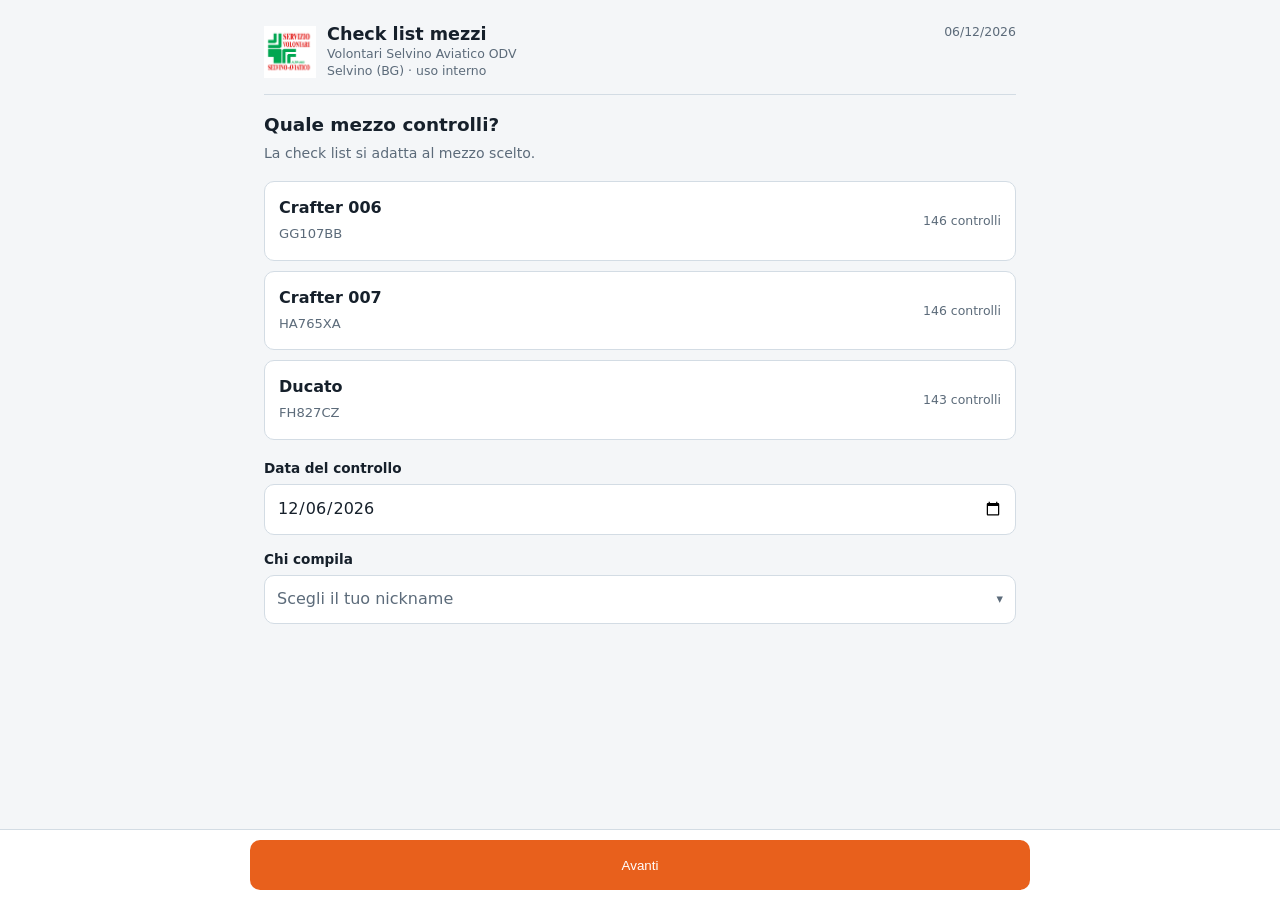
==== commit 80ddd8a4: "Check list: torna il tariffario programmate sul Ducato Era stato tolto il 27/09 da tutti i mezzi, ma" ====
--- a/checklist/index.html
+++ b/checklist/index.html
@@ -414,7 +414,7 @@
   </div>
 </div>
 
-<script id="dati-checklist" type="application/json">{"crafter006":{"nome":"Crafter 006","titolo":"CHECK LIST VW CRAFTER - VOLSEL 006","voci":[{"gruppo":"BORSA PORTA PARAMETRI","zona":"ESTER","qta":1,"articolo":"Cicalino monossido"},{"gruppo":"BORSA PORTA PARAMETRI","zona":"ESTER","qta":1,"articolo":"Cicalino ossigeno"},{"gruppo":"BORSA PORTA PARAMETRI","zona":"POST","qta":16,"articolo":"Autoprotezione + 2 Ghiaccio +  Metallina + Traversa"},{"gruppo":"BORSA PORTA PARAMETRI","zona":"CENTRALE","qta":3,"articolo":"Maschera O2 con reservoir + Maschera O2 + Occhialini O2"},{"gruppo":"BORSA PORTA PARAMETRI","zona":"CENTRALE","qta":11,"articolo":"Termometro timpanico con membrane"},{"gruppo":"BORSA PORTA PARAMETRI","zona":"CENTRALE","qta":1,"articolo":"Prova Pressione Manuale"},{"gruppo":"BORSA PORTA PARAMETRI","zona":"CENTRALE","qta":1,"articolo":"SpO2 Funzionamento e Carica"},{"gruppo":"BORSA PORTA PARAMETRI","zona":"CENTRALE","qta":1,"articolo":"Cardioline + cell + 30 elettrodi + Alimentatore + Rasoio + 2 bat AAA","ecg":true},{"gruppo":"BORSA PORTA PARAMETRI","zona":"LATO","qta":3,"articolo":"DTX + 5 aghetti + 10 strisce"},{"gruppo":"BORSA PORTA PARAMETRI","zona":"LATO","qta":1,"articolo":"Contenitore taglienti 0.35"},{"gruppo":"BORSA PORTA PARAMETRI","zona":"MEDICAZIONE","qta":14,"articolo":"Garze Sterili 2M + 2P + 10 Non"},{"gruppo":"BORSA PORTA PARAMETRI","zona":"MEDICAZIONE","qta":3,"articolo":"Cerotto a Nastro + 2 Bende Selfix"},{"gruppo":"BORSA PORTA PARAMETRI","zona":"MEDICAZIONE","qta":1,"articolo":"Telo sterile"},{"gruppo":"BORSA PORTA PARAMETRI","zona":"MEDICAZIONE","qta":2,"articolo":"Fisio da 250 ml + Disinfettante"},{"gruppo":"BORSA PORTA PARAMETRI","zona":"MEDICAZIONE","qta":3,"articolo":"Laccio emo + Tourniquet + Forbice"},{"gruppo":"ZAINO RIANIMAZIONE","zona":"INTERNO GRANDE","qta":1,"articolo":"Bombola 2l Zaino atm","atm":true},{"gruppo":"ZAINO RIANIMAZIONE","zona":"INTERNO GRANDE","qta":1,"articolo":"Maschera con reservoir"},{"gruppo":"ZAINO RIANIMAZIONE","zona":"INTERNO GRANDE","qta":1,"articolo":"Pallone Ambu AD completo"},{"gruppo":"ZAINO RIANIMAZIONE","zona":"INTERNO GRANDE","qta":4,"articolo":"Maschere Ambu AD # 3-4-5 + siringa"},{"gruppo":"ZAINO RIANIMAZIONE","zona":"INTERNO GRANDE","qta":3,"articolo":"Canule Mayo Guedel # 80-90-100"},{"gruppo":"ZAINO RIANIMAZIONE","zona":"INTERNO GRANDE","qta":1,"articolo":"Filtro"},{"gruppo":"ZAINO RIANIMAZIONE","zona":"INTERNO GRANDE","qta":8,"articolo":"2 X Sondini # 12-14-16-20"},{"gruppo":"ZAINO RIANIMAZIONE","zona":"ROSSA","qta":1,"articolo":"Batteria scorta DAE"},{"gruppo":"ZAINO RIANIMAZIONE","zona":"ROSSA","qta":2,"articolo":"Traversa + Metallina"},{"gruppo":"ZAINO RIANIMAZIONE","zona":"ROSSA","qta":2,"articolo":"Telo Portaferiti + Forbice Robin"},{"gruppo":"ZAINO PEDIATRICO","zona":"TRAUMA","qta":4,"articolo":"2 Fermacapo PED + 2 Laccetti"},{"gruppo":"ZAINO PEDIATRICO","zona":"TRAUMA","qta":2,"articolo":"Collare cervicale PED mis 0 - 1"},{"gruppo":"ZAINO PEDIATRICO","zona":"TRAUMA","qta":1,"articolo":"Cinghia Ragno PED"},{"gruppo":"ZAINO PEDIATRICO","zona":"RIANIMAZIONE","qta":1,"articolo":"Pallone Ambu NEONATALE completo"},{"gruppo":"ZAINO PEDIATRICO","zona":"RIANIMAZIONE","qta":1,"articolo":"Pallone Ambu PED completo"},{"gruppo":"ZAINO PEDIATRICO","zona":"RIANIMAZIONE","qta":5,"articolo":"Maschere Ambu PED # 0-1-2-3 + siringa"},{"gruppo":"ZAINO PEDIATRICO","zona":"RIANIMAZIONE","qta":3,"articolo":"Canule Mayo Guedel # 40+50+60 + abbassalingua"},{"gruppo":"ZAINO PEDIATRICO","zona":"RIANIMAZIONE","qta":2,"articolo":"Maschera PED con reservoir + Maschera PED O2"},{"gruppo":"ZAINO PEDIATRICO","zona":"PARAMETRI","qta":1,"articolo":"Bracciale PED per prova pressione elettrico"},{"gruppo":"ZAINO PEDIATRICO","zona":"PARAMETRI","qta":1,"articolo":"Prova Pressione Manuale PED"},{"gruppo":"ZAINO PEDIATRICO","zona":"PARAMETRI","qta":1,"articolo":"Sonda SpO2 Neonatale"},{"gruppo":"ZAINO PEDIATRICO","zona":"PARAMETRI","qta":1,"articolo":"Sonda SpO2 Pediatrica"},{"gruppo":"LATO SINISTRO","zona":"GAVONE","qta":1,"articolo":"Pompa per materassino"},{"gruppo":"LATO SINISTRO","zona":"GAVONE","qta":1,"articolo":"Materasso a depressione + Valvola"},{"gruppo":"LATO SINISTRO","zona":"ALTO SX","qta":10,"articolo":"2 X ragno + 4 X Fermacapi + 4 X Laccetti"},{"gruppo":"LATO SINISTRO","zona":"ALTO SX","qta":4,"articolo":"Collare cervicale small/medium/tall/neckless"},{"gruppo":"LATO SINISTRO","zona":"ALTO SX","qta":1,"articolo":"Cinghie cucchiaio"},{"gruppo":"LATO SINISTRO","zona":"ALTO SX","qta":10,"articolo":"Traverse"},{"gruppo":"LATO SINISTRO","zona":"ALTO SX","qta":2,"articolo":"Pannolone AD"},{"gruppo":"LATO SINISTRO","zona":"ALTO SX","qta":1,"articolo":"Sacco vomito confezione"},{"gruppo":"LATO SINISTRO","zona":"ALTO SX","qta":2,"articolo":"Fisiologica + Disinfettante"},{"gruppo":"LATO SINISTRO","zona":"ALTO SX","qta":3,"articolo":"2 Cerotti a nastro + Benda triangolare"},{"gruppo":"LATO SINISTRO","zona":"ALTO SX","qta":5,"articolo":"Disinfettanti Monodose"},{"gruppo":"LATO SINISTRO","zona":"ALTO SX","qta":3,"articolo":"Bende Selfix"},{"gruppo":"LATO SINISTRO","zona":"ALTO SX","qta":1,"articolo":"Cerotti varie misure"},{"gruppo":"LATO SINISTRO","zona":"ALTO SX","qta":4,"articolo":"2 Lacci emo + Fascia emo + Tourniquet"},{"gruppo":"LATO SINISTRO","zona":"ALTO SX","qta":8,"articolo":"Garze sterili 2M + 6P"},{"gruppo":"LATO SINISTRO","zona":"ALTO SX","qta":10,"articolo":"Garze non sterili"},{"gruppo":"LATO SINISTRO","zona":"ALTO SX","qta":3,"articolo":"Telo sterile"},{"gruppo":"LATO SINISTRO","zona":"ALTO SX","qta":5,"articolo":"Ghiaccio"},{"gruppo":"LATO SINISTRO","zona":"ALTO SX","qta":2,"articolo":"Metalline"},{"gruppo":"LATO SINISTRO","zona":"BASSO SX","qta":5,"articolo":"Coperta antifiamma + Cavo traino + 3 Paia guanti lavoro"},{"gruppo":"LATO SINISTRO","zona":"BASSO SX","qta":1,"articolo":"Cestello flebo"},{"gruppo":"LATO SINISTRO","zona":"BASSO SX","qta":30,"articolo":"6 Tute + 6 Chirurgiche + 6 FFP2 + 3 FFP3 + 3 cuffie + 3 occhiali + 3 Copriscarpe"},{"gruppo":"LATO SINISTRO","zona":"1° CASS","qta":2,"articolo":"Termometro digitale ed infrarossi"},{"gruppo":"LATO SINISTRO","zona":"1° CASS","qta":2,"articolo":"Prova pressione manuale + digitale"},{"gruppo":"LATO SINISTRO","zona":"1° CASS","qta":1,"articolo":"SpO2 Funzionamento e Carica"},{"gruppo":"LATO SINISTRO","zona":"2°","qta":4,"articolo":"Maschera O2 con reservoir + 2 Maschera O2 +  Occhialini O2"},{"gruppo":"LATO SINISTRO","zona":"2°","qta":12,"articolo":"10 Aghi per DTX + Fasce scorta + Garzine + 2 Pile"},{"gruppo":"LATO SINISTRO","zona":"2°","qta":5,"articolo":"Forbice punte smusse + Robin + Bottonuta + 2 Pinze Klemmer"},{"gruppo":"LATO SINISTRO","zona":"3°","qta":5,"articolo":"Sacchetti Immondizia"},{"gruppo":"PENSILE SOPRA PORTA SCORREVOLE","zona":"","qta":7,"articolo":"Kit con 5 Lenzuola monouso + 2 Federe monouso"},{"gruppo":"PENSILE SOPRA PORTA SCORREVOLE","zona":"","qta":1,"articolo":"Kit Parto"},{"gruppo":"PENSILE SOPRA PORTA SCORREVOLE","zona":"","qta":1,"articolo":"Coperta"},{"gruppo":"PENSILE SOPRA PORTA SCORREVOLE","zona":"","qta":2,"articolo":"Cuscino con federa monouso"},{"gruppo":"PENSILE SOPRA PORTA SCORREVOLE","zona":"","qta":5,"articolo":"Set completo steccobende"},{"gruppo":"PENSILE SOPRA PORTA SCORREVOLE","zona":"","qta":1,"articolo":"Pedi-mate"},{"gruppo":"PENSILE SOPRA PORTA SCORREVOLE","zona":"","qta":2,"articolo":"Pappagallo + Padella monouso"},{"gruppo":"LATO DESTRO","zona":"PENSILE","qta":1,"articolo":"Pallone Ambu AD completo"},{"gruppo":"LATO DESTRO","zona":"PENSILE","qta":3,"articolo":"Maschere Ambu AD # 3-4-5 + siringa"},{"gruppo":"LATO DESTRO","zona":"PENSILE","qta":3,"articolo":"Canule Mayo Guedel # 80-90-100"},{"gruppo":"LATO DESTRO","zona":"PENSILE","qta":2,"articolo":"Set piastre DAE AD + Scheda SD scorta"},{"gruppo":"LATO DESTRO","zona":"PENSILE","qta":1,"articolo":"Busta elettrodi di scorta"},{"gruppo":"LATO DESTRO","zona":"PENSILE","qta":1,"articolo":"Pocket mask"},{"gruppo":"LATO DESTRO","zona":"PENSILE","qta":4,"articolo":"2 X Sacchetto monouso + 2x Tubo per aspiratore con valvola"},{"gruppo":"LATO DESTRO","zona":"PENSILE","qta":4,"articolo":"Sondini # 12-14-16-20"},{"gruppo":"LATO DESTRO","zona":"PENSILE","qta":2,"articolo":"Cavo alimentatore aspiratore"},{"gruppo":"LATO DESTRO","zona":"DAE","qta":1,"articolo":"DAE + Verifica Funzionamento"},{"gruppo":"LATO DESTRO","zona":"DAE","qta":2,"articolo":"Telo + Rasoio"},{"gruppo":"LATO DESTRO","zona":"DAE","qta":1,"articolo":"Set piastre PED + scadenza"},{"gruppo":"LATO DESTRO","zona":"DAE","qta":1,"articolo":"Set piastre AD + scadenza"},{"gruppo":"LATO DESTRO","zona":"PANCA","qta":3,"articolo":"Alcool + Liquido Biologico + Scottex"},{"gruppo":"LATO DESTRO","zona":"PANCA","qta":4,"articolo":"3 Steccobende a depressione + pompa"},{"gruppo":"LATO DESTRO","zona":"PANCA","qta":1,"articolo":"Ked"},{"gruppo":"VANO SANITARIO E FUNZIONAMENTI","zona":"VANO SANITARIO","qta":1,"articolo":"Contenitore rifiuti taglienti"},{"gruppo":"VANO SANITARIO E FUNZIONAMENTI","zona":"VANO SANITARIO","qta":5,"articolo":"Maschere chirurgiche"},{"gruppo":"VANO SANITARIO E FUNZIONAMENTI","zona":"VANO SANITARIO","qta":1,"articolo":"Liquido lavamani"},{"gruppo":"VANO SANITARIO E FUNZIONAMENTI","zona":"VANO SANITARIO","qta":1,"articolo":"Guanti monouso XL"},{"gruppo":"VANO SANITARIO E FUNZIONAMENTI","zona":"VANO SANITARIO","qta":2,"articolo":"Supporti porta flebo"},{"gruppo":"VANO SANITARIO E FUNZIONAMENTI","zona":"VANO SANITARIO","qta":1,"articolo":"Estintore"},{"gruppo":"VANO SANITARIO E FUNZIONAMENTI","zona":"VANO SANITARIO","qta":1,"articolo":"Sedia cardiopatica"},{"gruppo":"VANO SANITARIO E FUNZIONAMENTI","zona":"VANO SANITARIO","qta":1,"articolo":"Spinale AD"},{"gruppo":"VANO SANITARIO E FUNZIONAMENTI","zona":"VANO SANITARIO","qta":1,"articolo":"Barella Cucchiaio"},{"gruppo":"VANO SANITARIO E FUNZIONAMENTI","zona":"VANO SANITARIO","qta":4,"articolo":"Caschi protettivi"},{"gruppo":"VANO SANITARIO E FUNZIONAMENTI","zona":"VANO SANITARIO","qta":1,"articolo":"Spinale PED"},{"gruppo":"VANO SANITARIO E FUNZIONAMENTI","zona":"VANO SANITARIO","qta":2,"articolo":"Barella + Telo portaferiti"},{"gruppo":"VANO SANITARIO E FUNZIONAMENTI","zona":"VANO SANITARIO","qta":1,"articolo":"Coperta"},{"gruppo":"VANO SANITARIO E FUNZIONAMENTI","zona":"VANO SANITARIO","qta":3,"articolo":"Guanti monouso: S/M/L"},{"gruppo":"VANO SANITARIO E FUNZIONAMENTI","zona":"VANO SANITARIO","qta":1,"articolo":"Bombola 2l Vano atm","atm":true},{"gruppo":"VANO SANITARIO E FUNZIONAMENTI","zona":"VANO SANITARIO","qta":1,"articolo":"Bombola 2l Vano atm","atm":true},{"gruppo":"VANO SANITARIO E FUNZIONAMENTI","zona":"VANO SANITARIO","qta":1,"articolo":"Bombola 7l Vano atm","atm":true},{"gruppo":"VANO SANITARIO E FUNZIONAMENTI","zona":"VANO SANITARIO","qta":1,"articolo":"Bombola 7l Vano atm","atm":true},{"gruppo":"VANO SANITARIO E FUNZIONAMENTI","zona":"IMPIANTI","qta":1,"articolo":"Funzione Prese 12V"},{"gruppo":"VANO SANITARIO E FUNZIONAMENTI","zona":"IMPIANTI","qta":1,"articolo":"Funzione Prese 220V"},{"gruppo":"VANO SANITARIO E FUNZIONAMENTI","zona":"IMPIANTI","qta":2,"articolo":"Funzione Imp. O2 con 2 prese"},{"gruppo":"VANO SANITARIO E FUNZIONAMENTI","zona":"IMPIANTI","qta":2,"articolo":"Funzione Aereazione (Immissione ed Emissione)"},{"gruppo":"VANO SANITARIO E FUNZIONAMENTI","zona":"IMPIANTI","qta":4,"articolo":"Aspiratore Portatile + sacchetto + tubo con valvola + funzionamento con e senza caricatore"},{"gruppo":"VANO SANITARIO E FUNZIONAMENTI","zona":"IMPIANTI","qta":3,"articolo":"Aspiratore Fisso + sacchetto + funzionamento"},{"gruppo":"VANO SANITARIO E FUNZIONAMENTI","zona":"IMPIANTI","qta":1,"articolo":"Funzione Climatizzazione"},{"gruppo":"VANO SANITARIO E FUNZIONAMENTI","zona":"IMPIANTI","qta":1,"articolo":"Funzione Riscaldamento"},{"gruppo":"VANO SANITARIO E FUNZIONAMENTI","zona":"IMPIANTI","qta":1,"articolo":"Funzione Inverter"},{"gruppo":"VANO SANITARIO E FUNZIONAMENTI","zona":"IMPIANTI","qta":1,"articolo":"Luci interne"},{"gruppo":"VANO SANITARIO E FUNZIONAMENTI","zona":"PULIZIA","qta":1,"articolo":"Pulizia mezzo interno"}],"targa":"GG107BB","documenti":[{"titolo":"Controllo carburante","voci":["Controllo carburante"]},{"titolo":"Controllo documenti","voci":["Tessera carburante","Libretto","Assicurazione (annuale scadenza 31/12/2026)","Revisione (annuale scadenza 31/07/2027)","Tagliando (annuale scadenza 30/10/2026)","Modello 75 (iop 43 A/B)","Modello 127","Check-list","Atto autorizzativo del mezzo","Scheda matricole","Scheda manifestazioni","Protocollo Maxiemergenza","Relazioni di soccorso (almeno 10)","Scheda tecnica caschi protettivi","IOP 17 + DOC 37 + MOD 74A"]},{"titolo":"Controllo vano guida","voci":["Estintore","Lampada portatile funzionamento e carica","Gilet catarinfrangente e triangolo","Crick","Controllo radio e volume","Controllo cellulare AUT volume e login","Controllo cellulare CS volume e login","Alipak","Body cam con calamita e cavo di ricarica","Catene da neve","Kit maxiemergenza","Stato pulizia mezzo esterno"]}],"gruppi":[{"nome":"BORSA PORTA PARAMETRI","zone":["ESTER","POST","CENTRALE","LATO","MEDICAZIONE"]},{"nome":"ZAINO RIANIMAZIONE","zone":["INTERNO GRANDE","ROSSA"]},{"nome":"ZAINO PEDIATRICO","zone":["TRAUMA","RIANIMAZIONE","PARAMETRI"]},{"nome":"LATO SINISTRO","zone":["GAVONE","ALTO SX","BASSO SX","1° CASS","2°","3°"]},{"nome":"PENSILE SOPRA PORTA SCORREVOLE","zone":[]},{"nome":"LATO DESTRO","zone":["PENSILE","DAE","PANCA"]},{"nome":"VANO SANITARIO E FUNZIONAMENTI","zone":["VANO SANITARIO","IMPIANTI","PULIZIA"]}],"scadenze":{"Assicurazione":"2026-12-31","Revisione":"2027-07-31","Tagliando":"2026-10-30"}},"crafter007":{"nome":"Crafter 007","titolo":"CHECK LIST VW CRAFTER - VOLSEL 007","voci":[{"gruppo":"BORSA PORTA PARAMETRI","zona":"ESTERNO","qta":1,"articolo":"Cicalino monossido"},{"gruppo":"BORSA PORTA PARAMETRI","zona":"ESTERNO","qta":1,"articolo":"Cicalino ossigeno"},{"gruppo":"BORSA PORTA PARAMETRI","zona":"POST","qta":16,"articolo":"Autoprotezione + 2 Ghiaccio +  Metallina + Traversa"},{"gruppo":"BORSA PORTA PARAMETRI","zona":"CENTRALE","qta":3,"articolo":"Maschera O2 con reservoir + Maschera O2 + Occhialini O2"},{"gruppo":"BORSA PORTA PARAMETRI","zona":"CENTRALE","qta":11,"articolo":"Termometro timpanico con membrane"},{"gruppo":"BORSA PORTA PARAMETRI","zona":"CENTRALE","qta":1,"articolo":"Prova Pressione Manuale"},{"gruppo":"BORSA PORTA PARAMETRI","zona":"CENTRALE","qta":1,"articolo":"SpO2 Funzionamento e Carica"},{"gruppo":"BORSA PORTA PARAMETRI","zona":"CENTRALE","qta":1,"articolo":"Cardioline + cell + 30 elettrodi + Alimentatore + Rasoio + 2 bat AAA","ecg":true},{"gruppo":"BORSA PORTA PARAMETRI","zona":"LATO","qta":4,"articolo":"DTX + 5 Aghetti + 10 Strisce + Garzine"},{"gruppo":"BORSA PORTA PARAMETRI","zona":"LATO","qta":1,"articolo":"Contenitore taglienti 0.35"},{"gruppo":"BORSA PORTA PARAMETRI","zona":"MEDICAZIONE","qta":14,"articolo":"Garze Sterili 2M + 2P + 10 Non"},{"gruppo":"BORSA PORTA PARAMETRI","zona":"MEDICAZIONE","qta":3,"articolo":"Cerotto a Nastro + 2 Bende Selfix"},{"gruppo":"BORSA PORTA PARAMETRI","zona":"MEDICAZIONE","qta":1,"articolo":"Telo sterile"},{"gruppo":"BORSA PORTA PARAMETRI","zona":"MEDICAZIONE","qta":2,"articolo":"Fisio da 250 ml + Disinfettante"},{"gruppo":"BORSA PORTA PARAMETRI","zona":"MEDICAZIONE","qta":3,"articolo":"Laccio emo + Tourniquet + Forbice"},{"gruppo":"ZAINO RIANIMAZIONE","zona":"INTERNO GRANDE","qta":1,"articolo":"Bombola 2lt Zaino atm","atm":true},{"gruppo":"ZAINO RIANIMAZIONE","zona":"INTERNO GRANDE","qta":1,"articolo":"Maschera con reservoir"},{"gruppo":"ZAINO RIANIMAZIONE","zona":"INTERNO GRANDE","qta":1,"articolo":"Pallone Ambu AD completo"},{"gruppo":"ZAINO RIANIMAZIONE","zona":"INTERNO GRANDE","qta":4,"articolo":"Maschere Ambu AD # 3-4-5       +siringa"},{"gruppo":"ZAINO RIANIMAZIONE","zona":"INTERNO GRANDE","qta":3,"articolo":"Canule Mayo Guedel # 80-90-100"},{"gruppo":"ZAINO RIANIMAZIONE","zona":"INTERNO GRANDE","qta":1,"articolo":"Filtro"},{"gruppo":"ZAINO RIANIMAZIONE","zona":"INTERNO GRANDE","qta":8,"articolo":"2 X Sondini # 12-14-16-20"},{"gruppo":"ZAINO RIANIMAZIONE","zona":"ROSSA","qta":1,"articolo":"Batteria scorta DAE"},{"gruppo":"ZAINO RIANIMAZIONE","zona":"ROSSA","qta":2,"articolo":"Traversa + Metallina"},{"gruppo":"ZAINO RIANIMAZIONE","zona":"ROSSA","qta":2,"articolo":"Telo Portaferiti + Forbice Robin"},{"gruppo":"ZAINO PEDIATRICO","zona":"TRAUMA","qta":4,"articolo":"2 Fermacapo PED + 2 Laccetti"},{"gruppo":"ZAINO PEDIATRICO","zona":"TRAUMA","qta":2,"articolo":"Collare cervicale PED mis 0 - 1"},{"gruppo":"ZAINO PEDIATRICO","zona":"TRAUMA","qta":1,"articolo":"Cinghia Ragno PED"},{"gruppo":"ZAINO PEDIATRICO","zona":"RIANIMAZIONE","qta":1,"articolo":"Pallone Ambu NEONATALE completo"},{"gruppo":"ZAINO PEDIATRICO","zona":"RIANIMAZIONE","qta":1,"articolo":"Pallone Ambu PED completo"},{"gruppo":"ZAINO PEDIATRICO","zona":"RIANIMAZIONE","qta":5,"articolo":"Maschere Ambu PED # 0-1-2-3 + siringa"},{"gruppo":"ZAINO PEDIATRICO","zona":"RIANIMAZIONE","qta":3,"articolo":"Canule Mayo Guedel # 40+50+60 + abbassalingua"},{"gruppo":"ZAINO PEDIATRICO","zona":"RIANIMAZIONE","qta":2,"articolo":"Maschera O2 PED con reservoir + Maschera PED O2"},{"gruppo":"ZAINO PEDIATRICO","zona":"PARAMETRI","qta":1,"articolo":"Bracciale PED per prova pressione elettrico"},{"gruppo":"ZAINO PEDIATRICO","zona":"PARAMETRI","qta":1,"articolo":"Prova Pressione Manuale PED + NEONATALE"},{"gruppo":"ZAINO PEDIATRICO","zona":"PARAMETRI","qta":1,"articolo":"Sonda SpO2 Neonatale"},{"gruppo":"ZAINO PEDIATRICO","zona":"PARAMETRI","qta":1,"articolo":"Sonda SpO2 Pediatrica"},{"gruppo":"LATO SINISTRO","zona":"GAVONE","qta":1,"articolo":"Pompa per materassino"},{"gruppo":"LATO SINISTRO","zona":"GAVONE","qta":1,"articolo":"Materasso a depressione + Valvola"},{"gruppo":"LATO SINISTRO","zona":"GAVONE","qta":1,"articolo":"Spinale AD"},{"gruppo":"LATO SINISTRO","zona":"ARMADIETTO","qta":1,"articolo":"Ked"},{"gruppo":"LATO SINISTRO","zona":"ARMADIETTO","qta":3,"articolo":"2 Steccobende a depressione + pompa"},{"gruppo":"LATO SINISTRO","zona":"PENSILE ALTO","qta":8,"articolo":"4 X Fermacapi + 4 X Laccetti"},{"gruppo":"LATO SINISTRO","zona":"PENSILE ALTO","qta":2,"articolo":"Ragno"},{"gruppo":"LATO SINISTRO","zona":"PENSILE ALTO","qta":4,"articolo":"Collare cervicale small/medium/tall/neckless"},{"gruppo":"LATO SINISTRO","zona":"PENSILE ALTO","qta":1,"articolo":"Chinghie cucchiaio"},{"gruppo":"LATO SINISTRO","zona":"PENSILE ALTO","qta":5,"articolo":"Sacco vomito confezione + 2 traverse"},{"gruppo":"LATO SINISTRO","zona":"PENSILE ALTO","qta":2,"articolo":"Metalline"},{"gruppo":"LATO SINISTRO","zona":"PENSILE ALTO","qta":5,"articolo":"Ghiaccio"},{"gruppo":"LATO SINISTRO","zona":"PENSILE ALTO","qta":2,"articolo":"Fisiologica 250 ml + Disinfettante"},{"gruppo":"LATO SINISTRO","zona":"PENSILE ALTO","qta":5,"articolo":"Disinfettanti Monodose"},{"gruppo":"LATO SINISTRO","zona":"PENSILE ALTO","qta":3,"articolo":"Bende Selfix"},{"gruppo":"LATO SINISTRO","zona":"PENSILE ALTO","qta":3,"articolo":"2 Cerotti a nastro + Benda triangolare"},{"gruppo":"LATO SINISTRO","zona":"PENSILE ALTO","qta":1,"articolo":"Cerotti varie misure"},{"gruppo":"LATO SINISTRO","zona":"PENSILE ALTO","qta":4,"articolo":"2 Lacci emo + Fascia emo + Tourniquet"},{"gruppo":"LATO SINISTRO","zona":"PENSILE ALTO","qta":8,"articolo":"Garze sterili 2M + 6P"},{"gruppo":"LATO SINISTRO","zona":"PENSILE ALTO","qta":10,"articolo":"Garze non sterili"},{"gruppo":"LATO SINISTRO","zona":"PENSILE ALTO","qta":3,"articolo":"Telo Sterile"},{"gruppo":"LATO SINISTRO","zona":"ANTE","qta":30,"articolo":"6 Tute + 6 Chirurgiche + 6 FFP2 + 3 FFP3 + 3 cuffie + 3 occhiali + 3 copriscarpe"},{"gruppo":"LATO SINISTRO","zona":"ANTE","qta":2,"articolo":"Pannolone AD"},{"gruppo":"LATO SINISTRO","zona":"ANTE","qta":8,"articolo":"Traverse"},{"gruppo":"LATO SINISTRO","zona":"1° CASS","qta":2,"articolo":"Termometro digitale ed infrarossi"},{"gruppo":"LATO SINISTRO","zona":"1° CASS","qta":2,"articolo":"Prova pressione manuale + digitale"},{"gruppo":"LATO SINISTRO","zona":"1° CASS","qta":1,"articolo":"SpO2 Funzionamento e Carica"},{"gruppo":"LATO SINISTRO","zona":"2°","qta":4,"articolo":"Maschera O2 con reservoir + 2 Maschera O2 +  Occhialini O2"},{"gruppo":"LATO SINISTRO","zona":"2°","qta":4,"articolo":"10 Aghi per DTX + Fasce scorta + Garzine + 2 Pile"},{"gruppo":"LATO SINISTRO","zona":"3°","qta":5,"articolo":"Forbice punte smusse + Robin + Bottonuta + 2 Pinze Klemmer"},{"gruppo":"LATO SINISTRO","zona":"4°","qta":7,"articolo":"2x Cestello flebo + Coperta antifiamma + Cavo traino + 3 Paia guanti lavoro"},{"gruppo":"LATO SINISTRO","zona":"CES","qta":5,"articolo":"Sacchetti Immondizia"},{"gruppo":"PENSILE SOPRA PORTA SCORREVOLE","zona":"","qta":7,"articolo":"Kit con 5 Lenzuola monouso + 2 Federe monouso"},{"gruppo":"PENSILE SOPRA PORTA SCORREVOLE","zona":"","qta":5,"articolo":"Set completo steccobende"},{"gruppo":"PENSILE SOPRA PORTA SCORREVOLE","zona":"","qta":2,"articolo":"Cuscino con federa monouso"},{"gruppo":"PENSILE SOPRA PORTA SCORREVOLE","zona":"","qta":2,"articolo":"Scoop + Pedi-mate"},{"gruppo":"PENSILE SOPRA PORTA SCORREVOLE","zona":"","qta":1,"articolo":"Coperta"},{"gruppo":"PENSILE SOPRA PORTA SCORREVOLE","zona":"","qta":1,"articolo":"Kit Parto"},{"gruppo":"PENSILE SOPRA PORTA SCORREVOLE","zona":"","qta":2,"articolo":"Pappagallo + Padella monouso"},{"gruppo":"LATO DESTRO","zona":"PENSILE ALTO","qta":1,"articolo":"Pallone Ambu AD completo"},{"gruppo":"LATO DESTRO","zona":"PENSILE ALTO","qta":3,"articolo":"Maschere Ambu AD # 3-4-5 + siringa"},{"gruppo":"LATO DESTRO","zona":"PENSILE ALTO","qta":3,"articolo":"Canule Mayo Guedel # 80-90-100"},{"gruppo":"LATO DESTRO","zona":"PENSILE ALTO","qta":1,"articolo":"Pocket mask"},{"gruppo":"LATO DESTRO","zona":"PENSILE ALTO","qta":1,"articolo":"Busta elettrodi di scorta"},{"gruppo":"LATO DESTRO","zona":"PENSILE ALTO","qta":1,"articolo":"Set piastre DAE AD"},{"gruppo":"LATO DESTRO","zona":"PENSILE ALTO","qta":4,"articolo":"2 X Sacchetto monouso + 2x Tubo per aspiratore con valvola"},{"gruppo":"LATO DESTRO","zona":"PENSILE ALTO","qta":4,"articolo":"Sondini # 12-14-16-20"},{"gruppo":"LATO DESTRO","zona":"PENSILE ALTO","qta":2,"articolo":"Cavo alimentatore aspiratore"},{"gruppo":"LATO DESTRO","zona":"DAE","qta":1,"articolo":"DAE + Verifica Funzionamento"},{"gruppo":"LATO DESTRO","zona":"DAE","qta":2,"articolo":"Telo + Rasoio"},{"gruppo":"LATO DESTRO","zona":"DAE","qta":1,"articolo":"Chiavetta Riduttore PED"},{"gruppo":"LATO DESTRO","zona":"DAE","qta":1,"articolo":"Set piastre AD + Controllo scadenza"},{"gruppo":"VANO SANITARIO E FUNZIONAMENTI","zona":"VANO SANITARIO","qta":1,"articolo":"Contenitore rifiuti taglienti"},{"gruppo":"VANO SANITARIO E FUNZIONAMENTI","zona":"VANO SANITARIO","qta":5,"articolo":"Maschere chirurgiche"},{"gruppo":"VANO SANITARIO E FUNZIONAMENTI","zona":"VANO SANITARIO","qta":1,"articolo":"Liquido lavamani"},{"gruppo":"VANO SANITARIO E FUNZIONAMENTI","zona":"VANO SANITARIO","qta":1,"articolo":"Guanti monouso XL"},{"gruppo":"VANO SANITARIO E FUNZIONAMENTI","zona":"VANO SANITARIO","qta":2,"articolo":"Supporti porta flebo"},{"gruppo":"VANO SANITARIO E FUNZIONAMENTI","zona":"VANO SANITARIO","qta":1,"articolo":"Estintore"},{"gruppo":"VANO SANITARIO E FUNZIONAMENTI","zona":"VANO SANITARIO","qta":1,"articolo":"Sedia cardiopatica"},{"gruppo":"VANO SANITARIO E FUNZIONAMENTI","zona":"VANO SANITARIO","qta":1,"articolo":"Barella Cucchiaio"},{"gruppo":"VANO SANITARIO E FUNZIONAMENTI","zona":"VANO SANITARIO","qta":2,"articolo":"Barella + Telo portaferiti"},{"gruppo":"VANO SANITARIO E FUNZIONAMENTI","zona":"VANO SANITARIO","qta":1,"articolo":"Spinale PED"},{"gruppo":"VANO SANITARIO E FUNZIONAMENTI","zona":"VANO SANITARIO","qta":1,"articolo":"Coperta"},{"gruppo":"VANO SANITARIO E FUNZIONAMENTI","zona":"VANO SANITARIO","qta":3,"articolo":"Guanti monouso: S/M/L"},{"gruppo":"VANO SANITARIO E FUNZIONAMENTI","zona":"VANO SANITARIO","qta":3,"articolo":"Alcool + Liquido Biologico      +Scottex"},{"gruppo":"VANO SANITARIO E FUNZIONAMENTI","zona":"VANO SANITARIO","qta":1,"articolo":"Bombola 2lt Vano atm","atm":true},{"gruppo":"VANO SANITARIO E FUNZIONAMENTI","zona":"VANO SANITARIO","qta":1,"articolo":"Bombola 2lt Vano atm","atm":true},{"gruppo":"VANO SANITARIO E FUNZIONAMENTI","zona":"VANO SANITARIO","qta":1,"articolo":"Bombola 7lt Vano atm","atm":true},{"gruppo":"VANO SANITARIO E FUNZIONAMENTI","zona":"VANO SANITARIO","qta":1,"articolo":"Bombola 7lt Vano atm","atm":true},{"gruppo":"VANO SANITARIO E FUNZIONAMENTI","zona":"IMPIANTI","qta":2,"articolo":"Funzione Prese 12V + USB-c"},{"gruppo":"VANO SANITARIO E FUNZIONAMENTI","zona":"IMPIANTI","qta":1,"articolo":"Funzione Prese 220V"},{"gruppo":"VANO SANITARIO E FUNZIONAMENTI","zona":"IMPIANTI","qta":2,"articolo":"Funzione Imp. O2 con 2 prese"},{"gruppo":"VANO SANITARIO E FUNZIONAMENTI","zona":"IMPIANTI","qta":2,"articolo":"Funzione Aereazione (Immissione ed Emissione)"},{"gruppo":"VANO SANITARIO E FUNZIONAMENTI","zona":"IMPIANTI","qta":3,"articolo":"Aspiratore Portatile + sacchetto + tubo con valvola + funzionamento con e senza caricatore"},{"gruppo":"VANO SANITARIO E FUNZIONAMENTI","zona":"IMPIANTI","qta":3,"articolo":"Aspiratore Fisso + sacchetto + funzionamento"},{"gruppo":"VANO SANITARIO E FUNZIONAMENTI","zona":"IMPIANTI","qta":1,"articolo":"Funzione Climatizzazione"},{"gruppo":"VANO SANITARIO E FUNZIONAMENTI","zona":"IMPIANTI","qta":1,"articolo":"Funzione Riscaldamento"},{"gruppo":"VANO SANITARIO E FUNZIONAMENTI","zona":"IMPIANTI","qta":1,"articolo":"Funzione Inverter"},{"gruppo":"VANO SANITARIO E FUNZIONAMENTI","zona":"IMPIANTI","qta":2,"articolo":"Funzione Imp. Flussimetro"},{"gruppo":"VANO SANITARIO E FUNZIONAMENTI","zona":"IMPIANTI","qta":1,"articolo":"Luci interne"},{"gruppo":"VANO SANITARIO E FUNZIONAMENTI","zona":"PULIZIA","qta":1,"articolo":"Pulizia mezzo interno"}],"targa":"HA765XA","documenti":[{"titolo":"Controllo carburante","voci":["Controllo carburante"]},{"titolo":"Controllo documenti","voci":["Tessera carburante","Libretto","Assicurazione (scadenza 31/12/2026)","Revisione (scadenza 20/12/2026)","Tagliando (scadenza annuale 02/09/2027)","Modello 75 (iop 43 A/B)","Modello 127","Check-list","Atto autorizzativo del mezzo","Scheda matricole","Kit Maxiemergenza","Protocollo Maxiemergenza","Relazioni di soccorso (almeno 10)","Scheda tecnica caschi protettivi","IOP 17 + DOC 37 + MOD 74A"]},{"titolo":"Controllo vano guida","voci":["Caschi protettivi (3)","Lampada portatile funzionamento e carica","Gilet catarinfrangente e triangolo","Crick","Controllo radio e volume","Controllo cellulare AUT volume e login","Controllo cellulare CS volume e login","Alipak","Body cam con calamita e cavo di ricarica","Catene da neve","Estintore","Stato pulizia mezzo esterno"]}],"gruppi":[{"nome":"BORSA PORTA PARAMETRI","zone":["ESTERNO","POST","CENTRALE","LATO","MEDICAZIONE"]},{"nome":"ZAINO RIANIMAZIONE","zone":["INTERNO GRANDE","ROSSA"]},{"nome":"ZAINO PEDIATRICO","zone":["TRAUMA","RIANIMAZIONE","PARAMETRI"]},{"nome":"LATO SINISTRO","zone":["GAVONE","ARMADIETTO","PENSILE ALTO","ANTE","1° CASS","2°","3°","4°","CES"]},{"nome":"PENSILE SOPRA PORTA SCORREVOLE","zone":[]},{"nome":"LATO DESTRO","zone":["PENSILE ALTO","DAE"]},{"nome":"VANO SANITARIO E FUNZIONAMENTI","zone":["VANO SANITARIO","IMPIANTI","PULIZIA"]}],"scadenze":{"Assicurazione":"2026-12-31","Revisione":"2026-12-20","Tagliando":"2027-09-02"}},"ducato":{"nome":"Ducato","titolo":"CHECK LIST FIAT DUCATO - VOLSEL J00","voci":[{"gruppo":"ZAINO ADULTO","zona":"ESTERNO","qta":1,"articolo":"Cicalino monossido"},{"gruppo":"ZAINO ADULTO","zona":"TAS SUPERIORE","qta":3,"articolo":"Mascherine Chirurgiche"},{"gruppo":"ZAINO ADULTO","zona":"TAS SUPERIORE","qta":1,"articolo":"Termometro a infrarossi"},{"gruppo":"ZAINO ADULTO","zona":"TAS SUPERIORE","qta":1,"articolo":"Prova Pressione Manuale"},{"gruppo":"ZAINO ADULTO","zona":"TAS SUPERIORE","qta":1,"articolo":"SpO2 Funzionamento e Carica"},{"gruppo":"ZAINO ADULTO","zona":"TAS INFERIORE","qta":1,"articolo":"Forbice bottonuta"},{"gruppo":"ZAINO ADULTO","zona":"TAS INFERIORE","qta":2,"articolo":"Cerotti a nastro 2,5cm"},{"gruppo":"ZAINO ADULTO","zona":"TAS INFERIORE","qta":1,"articolo":"Laccio emostatico"},{"gruppo":"ZAINO ADULTO","zona":"TAS INFERIORE","qta":2,"articolo":"Benda selfix"},{"gruppo":"ZAINO ADULTO","zona":"TAS INFERIORE","qta":9,"articolo":"Garze Sterili 2M + 2P + 5 Non"},{"gruppo":"ZAINO ADULTO","zona":"TAS INFERIORE","qta":1,"articolo":"Telo sterile"},{"gruppo":"ZAINO ADULTO","zona":"TAS INFERIORE","qta":1,"articolo":"Fisiologica 250 ml"},{"gruppo":"ZAINO ADULTO","zona":"TAS INFERIORE","qta":1,"articolo":"Disinfettante"},{"gruppo":"ZAINO ADULTO","zona":"GRANDE","qta":1,"articolo":"Forbice Robin"},{"gruppo":"ZAINO ADULTO","zona":"GRANDE","qta":1,"articolo":"Traversa"},{"gruppo":"ZAINO ADULTO","zona":"GRANDE","qta":2,"articolo":"Ghiaccio"},{"gruppo":"ZAINO ADULTO","zona":"GRANDE","qta":2,"articolo":"Metallina"},{"gruppo":"ZAINO ADULTO","zona":"GRANDE","qta":1,"articolo":"Telo portaferiti"},{"gruppo":"ZAINO ADULTO","zona":"GRANDE","qta":1,"articolo":"Pallone Ambu AD completo"},{"gruppo":"ZAINO ADULTO","zona":"GRANDE","qta":4,"articolo":"2x Maschere O2 adulto reservoir + Maschera O2 + Occhialini O2"},{"gruppo":"ZAINO ADULTO","zona":"GRANDE","qta":1,"articolo":"Filtro"},{"gruppo":"ZAINO ADULTO","zona":"GRANDE","qta":4,"articolo":"Mschere Ambu AD # 3-4-5 + siringa"},{"gruppo":"ZAINO ADULTO","zona":"GRANDE","qta":4,"articolo":"Sondini # 12-14-16-20"},{"gruppo":"ZAINO ADULTO","zona":"GRANDE","qta":3,"articolo":"Cannule # 80-90-100"},{"gruppo":"ZAINO ADULTO","zona":"GRANDE","qta":1,"articolo":"Bombola 2lt Zaino atm","atm":true},{"gruppo":"ZAINO PEDIATRICO","zona":"TASCHE ESTERNE","qta":1,"articolo":"Sonda SpO2 Pediatrica"},{"gruppo":"ZAINO PEDIATRICO","zona":"TASCHE ESTERNE","qta":1,"articolo":"Prova pressione manuale pediatrico"},{"gruppo":"ZAINO PEDIATRICO","zona":"TASCHE ESTERNE","qta":1,"articolo":"Bracciale PED per prova pressione elettrico"},{"gruppo":"ZAINO PEDIATRICO","zona":"TASCHE ESTERNE","qta":2,"articolo":"Maschera PED O2 con reservoir + Maschera PED O2"},{"gruppo":"ZAINO PEDIATRICO","zona":"TASCHE ESTERNE","qta":1,"articolo":"Set piastre PED"},{"gruppo":"ZAINO PEDIATRICO","zona":"RIANIMAZIONE","qta":1,"articolo":"Pallone Ambu PED completo"},{"gruppo":"ZAINO PEDIATRICO","zona":"RIANIMAZIONE","qta":5,"articolo":"Maschere Ambu PED # 0-1-2-3 + siringa"},{"gruppo":"ZAINO PEDIATRICO","zona":"RIANIMAZIONE","qta":3,"articolo":"Canule Mayo Guedel # 40+50+60 + abbassalingua"},{"gruppo":"ZAINO PEDIATRICO","zona":"RIANIMAZIONE","qta":1,"articolo":"Pallone Ambu NEONATALE completo"},{"gruppo":"DAE","zona":"","qta":1,"articolo":"Set piastre AD + Controllo scadenza"},{"gruppo":"DAE","zona":"","qta":1,"articolo":"DAE + verifica funzionamento"},{"gruppo":"DAE","zona":"","qta":1,"articolo":"Telo + rasoio"},{"gruppo":"LATO SINISTRO","zona":"GAVONE","qta":1,"articolo":"Pompa per materassino"},{"gruppo":"LATO SINISTRO","zona":"GAVONE","qta":1,"articolo":"Materasso a depressione + Valvola"},{"gruppo":"LATO SINISTRO","zona":"PENSILE ALTO","qta":1,"articolo":"Pallone Ambu AD completo"},{"gruppo":"LATO SINISTRO","zona":"PENSILE ALTO","qta":3,"articolo":"Maschere Ambu AD # 3-4-5"},{"gruppo":"LATO SINISTRO","zona":"PENSILE ALTO","qta":3,"articolo":"Canule Mayo Guedel # 80-90-100"},{"gruppo":"LATO SINISTRO","zona":"PENSILE ALTO","qta":1,"articolo":"Pocket mask"},{"gruppo":"LATO SINISTRO","zona":"PENSILE ALTO","qta":8,"articolo":"Traverse"},{"gruppo":"LATO SINISTRO","zona":"PENSILE ALTO","qta":2,"articolo":"Pannolone AD"},{"gruppo":"LATO SINISTRO","zona":"PENSILE ALTO","qta":1,"articolo":"Sacchi vomito confezione"},{"gruppo":"LATO SINISTRO","zona":"PENSILE ALTO","qta":6,"articolo":"Tute monouso"},{"gruppo":"LATO SINISTRO","zona":"PENSILE ALTO","qta":1,"articolo":"Set piastre DAE AD"},{"gruppo":"LATO SINISTRO","zona":"PENSILE ALTO","qta":5,"articolo":"Cavo aspiratore + Shuko + Busta elettrodi"},{"gruppo":"LATO SINISTRO","zona":"PENSILE ALTO","qta":4,"articolo":"Sondini # 12-14-16-20"},{"gruppo":"LATO SINISTRO","zona":"PENSILE ALTO","qta":2,"articolo":"Sacchetto monouso + Tubo per aspiratore con valvola"},{"gruppo":"LATO SINISTRO","zona":"PENSILE ALTO","qta":1,"articolo":"Scottex"},{"gruppo":"LATO SINISTRO","zona":"PENSILE ALTO","qta":2,"articolo":"Alcool + Liquido biologico"},{"gruppo":"LATO SINISTRO","zona":"MENSOLA","qta":6,"articolo":"Mascherine chirurgiche"},{"gruppo":"LATO SINISTRO","zona":"MENSOLA","qta":1,"articolo":"Liquido lavamani"},{"gruppo":"LATO SINISTRO","zona":"MENSOLA","qta":1,"articolo":"Cellulare GAMES + VOLUME"},{"gruppo":"LATO SINISTRO","zona":"MENSOLA","qta":1,"articolo":"Guanti XL"},{"gruppo":"LATO SINISTRO","zona":"MENSOLA","qta":1,"articolo":"Protocollo ossigeno"},{"gruppo":"LATO SINISTRO","zona":"1° CASSETTO","qta":2,"articolo":"Termometro digitale ed infrarossi"},{"gruppo":"LATO SINISTRO","zona":"1° CASSETTO","qta":2,"articolo":"Prova pressione manuale + digitale"},{"gruppo":"LATO SINISTRO","zona":"1° CASSETTO","qta":1,"articolo":"SpO2 Funzionamento e Carica"},{"gruppo":"LATO SINISTRO","zona":"2°","qta":4,"articolo":"Maschera con reservoir + 2 Maschera O2 +  Occhialini O2"},{"gruppo":"LATO SINISTRO","zona":"2°","qta":4,"articolo":"DTX + 10 Aghi + Fasce + Garzine"},{"gruppo":"LATO SINISTRO","zona":"2°","qta":5,"articolo":"Forbice punte smusse + Robin + Bottonuta + 2 Pinze Klemmer"},{"gruppo":"LATO SINISTRO","zona":"3°","qta":5,"articolo":"Sacchetti Immondizia"},{"gruppo":"LATO SINISTRO","zona":"BASSO","qta":3,"articolo":"Paia guanti da lavoro"},{"gruppo":"LATO SINISTRO","zona":"BASSO","qta":1,"articolo":"Kit scasso"},{"gruppo":"PENSILE SOPRA PORTA SCORREVOLE","zona":"","qta":7,"articolo":"Kit con 5 Lenzuola monouso + 2 Federe monouso"},{"gruppo":"PENSILE SOPRA PORTA SCORREVOLE","zona":"","qta":2,"articolo":"Cuscino con federa monouso"},{"gruppo":"PENSILE SOPRA PORTA SCORREVOLE","zona":"","qta":1,"articolo":"Pedi-mate + adattatore cinture"},{"gruppo":"PENSILE SOPRA PORTA SCORREVOLE","zona":"","qta":10,"articolo":"2X ragno + 4X Fermacapi + 4X Laccetti"},{"gruppo":"PENSILE SOPRA PORTA SCORREVOLE","zona":"","qta":1,"articolo":"sgabello"},{"gruppo":"PENSILE SOPRA PORTA SCORREVOLE","zona":"","qta":3,"articolo":"Cinghie cucchiao"},{"gruppo":"PENSILE SOPRA PORTA SCORREVOLE","zona":"","qta":1,"articolo":"Kit parto"},{"gruppo":"PENSILE SOPRA PORTA SCORREVOLE","zona":"","qta":2,"articolo":"Pappagallo + Padella monouso"},{"gruppo":"LATO DESTRO","zona":"GAVONE SOPRA","qta":1,"articolo":"Set completo Steccobende"},{"gruppo":"LATO DESTRO","zona":"GAVONE SOPRA","qta":1,"articolo":"KED"},{"gruppo":"LATO DESTRO","zona":"GAVONE SOPRA","qta":4,"articolo":"2 Fermacapo PED + 2 Laccetti"},{"gruppo":"LATO DESTRO","zona":"GAVONE SOPRA","qta":1,"articolo":"Collare cervicale PED mis 0 - 1"},{"gruppo":"LATO DESTRO","zona":"GAVONE SOPRA","qta":1,"articolo":"Cinghia Ragno PED"},{"gruppo":"LATO DESTRO","zona":"SOTTO","qta":1,"articolo":"Bombola 2l Vano atm","atm":true},{"gruppo":"LATO DESTRO","zona":"SOTTO","qta":1,"articolo":"Bombola 2lt Vano atm","atm":true},{"gruppo":"LATO DESTRO","zona":"PENSILE ALTO","qta":2,"articolo":"Fisiologica 250 ml + Disinfettante"},{"gruppo":"LATO DESTRO","zona":"PENSILE ALTO","qta":5,"articolo":"Disinfettanti monodose"},{"gruppo":"LATO DESTRO","zona":"PENSILE ALTO","qta":4,"articolo":"Bende selfix"},{"gruppo":"LATO DESTRO","zona":"PENSILE ALTO","qta":1,"articolo":"Benda triangolare"},{"gruppo":"LATO DESTRO","zona":"PENSILE ALTO","qta":28,"articolo":"Garze sterili 2M + 6P + 20 non"},{"gruppo":"LATO DESTRO","zona":"PENSILE ALTO","qta":1,"articolo":"Cerotti varie misure"},{"gruppo":"LATO DESTRO","zona":"PENSILE ALTO","qta":3,"articolo":"Telo sterile"},{"gruppo":"LATO DESTRO","zona":"PENSILE ALTO","qta":2,"articolo":"Cerotti a nastro 2,5cm"},{"gruppo":"LATO DESTRO","zona":"PENSILE ALTO","qta":2,"articolo":"Fascia emo + Laccio emo"},{"gruppo":"LATO DESTRO","zona":"PENSILE ALTO","qta":2,"articolo":"Metallina"},{"gruppo":"LATO DESTRO","zona":"PENSILE ALTO","qta":5,"articolo":"Ghiaccio"},{"gruppo":"LATO DESTRO","zona":"PENSILE ALTO","qta":24,"articolo":"6 Chirurgiche + 6 FFP2 + 3 FFP3 + 3 cuffie + 3 occhiali + 3 copriscarpe"},{"gruppo":"VANO SANITARIO E FUNZIONAMENTI","zona":"VANO SANITARIO","qta":2,"articolo":"Barella + Telo Portaferiti"},{"gruppo":"VANO SANITARIO E FUNZIONAMENTI","zona":"VANO SANITARIO","qta":1,"articolo":"Spinale AD"},{"gruppo":"VANO SANITARIO E FUNZIONAMENTI","zona":"VANO SANITARIO","qta":1,"articolo":"Barella cucchiaio"},{"gruppo":"VANO SANITARIO E FUNZIONAMENTI","zona":"VANO SANITARIO","qta":1,"articolo":"Cardiopatica"},{"gruppo":"VANO SANITARIO E FUNZIONAMENTI","zona":"VANO SANITARIO","qta":1,"articolo":"Estintore"},{"gruppo":"VANO SANITARIO E FUNZIONAMENTI","zona":"VANO SANITARIO","qta":2,"articolo":"Coperta"},{"gruppo":"VANO SANITARIO E FUNZIONAMENTI","zona":"VANO SANITARIO","qta":3,"articolo":"Collare cervicale piccolo/medio/grande"},{"gruppo":"VANO SANITARIO E FUNZIONAMENTI","zona":"VANO SANITARIO","qta":3,"articolo":"Guanti monouso: S/M/L"},{"gruppo":"VANO SANITARIO E FUNZIONAMENTI","zona":"VANO SANITARIO","qta":1,"articolo":"Spinale PED"},{"gruppo":"VANO SANITARIO E FUNZIONAMENTI","zona":"VANO SANITARIO","qta":2,"articolo":"Supporti porta flebo"},{"gruppo":"VANO SANITARIO E FUNZIONAMENTI","zona":"VANO SANITARIO","qta":3,"articolo":"Caschi protettivi"},{"gruppo":"VANO SANITARIO E FUNZIONAMENTI","zona":"VANO SANITARIO","qta":1,"articolo":"Bombola 7lt Vano atm","atm":true},{"gruppo":"VANO SANITARIO E FUNZIONAMENTI","zona":"VANO SANITARIO","qta":1,"articolo":"Bombola 7lt Vano atm","atm":true},{"gruppo":"VANO SANITARIO E FUNZIONAMENTI","zona":"IMPIANTI","qta":1,"articolo":"Funzione Prese 12V"},{"gruppo":"VANO SANITARIO E FUNZIONAMENTI","zona":"IMPIANTI","qta":1,"articolo":"Funzione Prese 220W"},{"gruppo":"VANO SANITARIO E FUNZIONAMENTI","zona":"IMPIANTI","qta":2,"articolo":"Funzione Imp. O2 con 2 prese"},{"gruppo":"VANO SANITARIO E FUNZIONAMENTI","zona":"IMPIANTI","qta":2,"articolo":"Funzione Aereazione (Immisione + Emissione)"},{"gruppo":"VANO SANITARIO E FUNZIONAMENTI","zona":"IMPIANTI","qta":3,"articolo":"Aspiratore Portatile + Sacchetto + Tubo con valvola + Funz con e senza caricatore"},{"gruppo":"VANO SANITARIO E FUNZIONAMENTI","zona":"IMPIANTI","qta":2,"articolo":"Funzione Aspiratore Fisso con sacchetto monouso"},{"gruppo":"VANO SANITARIO E FUNZIONAMENTI","zona":"IMPIANTI","qta":1,"articolo":"Funzione Climatizzazione"},{"gruppo":"VANO SANITARIO E FUNZIONAMENTI","zona":"IMPIANTI","qta":1,"articolo":"Funzione Riscaldamento"},{"gruppo":"VANO SANITARIO E FUNZIONAMENTI","zona":"IMPIANTI","qta":1,"articolo":"Funzione Inverter"},{"gruppo":"VANO SANITARIO E FUNZIONAMENTI","zona":"IMPIANTI","qta":2,"articolo":"Funzione Imp. Flussimetro"},{"gruppo":"VANO SANITARIO E FUNZIONAMENTI","zona":"IMPIANTI","qta":1,"articolo":"Luci interne"},{"gruppo":"VANO SANITARIO E FUNZIONAMENTI","zona":"PULIZIA","qta":1,"articolo":"Pulizia mezzo interno"}],"targa":"FH827CZ","documenti":[{"titolo":"Controllo carburante","voci":["Controllo carburante"]},{"titolo":"Controllo documenti","voci":["Tessera carburante","Libretto","Assicurazione (annuale scadenza 31/12/2026)","Revisione (annuale scadenza 31/07/2027)","Tagliando (annuale scadenza 30/10/2026)","Modello 75 (iop 43 A/B)","Modello 127","Check-list","Atto autorizzativo del mezzo","Scheda matricole","Scheda manifestazioni","Relazioni di soccorso (almeno 10)","Scheda tecnica caschi protettivi"]},{"titolo":"Controllo vano guida","voci":["Estintore","Lampada portatile funzionamento e carica","Gilet catarinfrangente e triangolo","Crick","Controllo cellulare GAMES","Catene da neve","Alipak","Stato pulizia mezzo esterno"]}],"gruppi":[{"nome":"ZAINO ADULTO","zone":["ESTERNO","TAS SUPERIORE","TAS INFERIORE","GRANDE"]},{"nome":"ZAINO PEDIATRICO","zone":["TASCHE ESTERNE","RIANIMAZIONE"]},{"nome":"DAE","zone":[]},{"nome":"LATO SINISTRO","zone":["GAVONE","PENSILE ALTO","MENSOLA","1° CASSETTO","2°","3°","BASSO"]},{"nome":"PENSILE SOPRA PORTA SCORREVOLE","zone":[]},{"nome":"LATO DESTRO","zone":["GAVONE SOPRA","SOTTO","PENSILE ALTO"]},{"nome":"VANO SANITARIO E FUNZIONAMENTI","zone":["VANO SANITARIO","IMPIANTI","PULIZIA"]}],"scadenze":{"Assicurazione":"2026-12-31","Revisione":"2027-07-31","Tagliando":"2026-10-30"}}}</script>
+<script id="dati-checklist" type="application/json">{"crafter006":{"nome":"Crafter 006","titolo":"CHECK LIST VW CRAFTER - VOLSEL 006","voci":[{"gruppo":"BORSA PORTA PARAMETRI","zona":"ESTER","qta":1,"articolo":"Cicalino monossido"},{"gruppo":"BORSA PORTA PARAMETRI","zona":"ESTER","qta":1,"articolo":"Cicalino ossigeno"},{"gruppo":"BORSA PORTA PARAMETRI","zona":"POST","qta":16,"articolo":"Autoprotezione + 2 Ghiaccio +  Metallina + Traversa"},{"gruppo":"BORSA PORTA PARAMETRI","zona":"CENTRALE","qta":3,"articolo":"Maschera O2 con reservoir + Maschera O2 + Occhialini O2"},{"gruppo":"BORSA PORTA PARAMETRI","zona":"CENTRALE","qta":11,"articolo":"Termometro timpanico con membrane"},{"gruppo":"BORSA PORTA PARAMETRI","zona":"CENTRALE","qta":1,"articolo":"Prova Pressione Manuale"},{"gruppo":"BORSA PORTA PARAMETRI","zona":"CENTRALE","qta":1,"articolo":"SpO2 Funzionamento e Carica"},{"gruppo":"BORSA PORTA PARAMETRI","zona":"CENTRALE","qta":1,"articolo":"Cardioline + cell + 30 elettrodi + Alimentatore + Rasoio + 2 bat AAA","ecg":true},{"gruppo":"BORSA PORTA PARAMETRI","zona":"LATO","qta":3,"articolo":"DTX + 5 aghetti + 10 strisce"},{"gruppo":"BORSA PORTA PARAMETRI","zona":"LATO","qta":1,"articolo":"Contenitore taglienti 0.35"},{"gruppo":"BORSA PORTA PARAMETRI","zona":"MEDICAZIONE","qta":14,"articolo":"Garze Sterili 2M + 2P + 10 Non"},{"gruppo":"BORSA PORTA PARAMETRI","zona":"MEDICAZIONE","qta":3,"articolo":"Cerotto a Nastro + 2 Bende Selfix"},{"gruppo":"BORSA PORTA PARAMETRI","zona":"MEDICAZIONE","qta":1,"articolo":"Telo sterile"},{"gruppo":"BORSA PORTA PARAMETRI","zona":"MEDICAZIONE","qta":2,"articolo":"Fisio da 250 ml + Disinfettante"},{"gruppo":"BORSA PORTA PARAMETRI","zona":"MEDICAZIONE","qta":3,"articolo":"Laccio emo + Tourniquet + Forbice"},{"gruppo":"ZAINO RIANIMAZIONE","zona":"INTERNO GRANDE","qta":1,"articolo":"Bombola 2l Zaino atm","atm":true},{"gruppo":"ZAINO RIANIMAZIONE","zona":"INTERNO GRANDE","qta":1,"articolo":"Maschera con reservoir"},{"gruppo":"ZAINO RIANIMAZIONE","zona":"INTERNO GRANDE","qta":1,"articolo":"Pallone Ambu AD completo"},{"gruppo":"ZAINO RIANIMAZIONE","zona":"INTERNO GRANDE","qta":4,"articolo":"Maschere Ambu AD # 3-4-5 + siringa"},{"gruppo":"ZAINO RIANIMAZIONE","zona":"INTERNO GRANDE","qta":3,"articolo":"Canule Mayo Guedel # 80-90-100"},{"gruppo":"ZAINO RIANIMAZIONE","zona":"INTERNO GRANDE","qta":1,"articolo":"Filtro"},{"gruppo":"ZAINO RIANIMAZIONE","zona":"INTERNO GRANDE","qta":8,"articolo":"2 X Sondini # 12-14-16-20"},{"gruppo":"ZAINO RIANIMAZIONE","zona":"ROSSA","qta":1,"articolo":"Batteria scorta DAE"},{"gruppo":"ZAINO RIANIMAZIONE","zona":"ROSSA","qta":2,"articolo":"Traversa + Metallina"},{"gruppo":"ZAINO RIANIMAZIONE","zona":"ROSSA","qta":2,"articolo":"Telo Portaferiti + Forbice Robin"},{"gruppo":"ZAINO PEDIATRICO","zona":"TRAUMA","qta":4,"articolo":"2 Fermacapo PED + 2 Laccetti"},{"gruppo":"ZAINO PEDIATRICO","zona":"TRAUMA","qta":2,"articolo":"Collare cervicale PED mis 0 - 1"},{"gruppo":"ZAINO PEDIATRICO","zona":"TRAUMA","qta":1,"articolo":"Cinghia Ragno PED"},{"gruppo":"ZAINO PEDIATRICO","zona":"RIANIMAZIONE","qta":1,"articolo":"Pallone Ambu NEONATALE completo"},{"gruppo":"ZAINO PEDIATRICO","zona":"RIANIMAZIONE","qta":1,"articolo":"Pallone Ambu PED completo"},{"gruppo":"ZAINO PEDIATRICO","zona":"RIANIMAZIONE","qta":5,"articolo":"Maschere Ambu PED # 0-1-2-3 + siringa"},{"gruppo":"ZAINO PEDIATRICO","zona":"RIANIMAZIONE","qta":3,"articolo":"Canule Mayo Guedel # 40+50+60 + abbassalingua"},{"gruppo":"ZAINO PEDIATRICO","zona":"RIANIMAZIONE","qta":2,"articolo":"Maschera PED con reservoir + Maschera PED O2"},{"gruppo":"ZAINO PEDIATRICO","zona":"PARAMETRI","qta":1,"articolo":"Bracciale PED per prova pressione elettrico"},{"gruppo":"ZAINO PEDIATRICO","zona":"PARAMETRI","qta":1,"articolo":"Prova Pressione Manuale PED"},{"gruppo":"ZAINO PEDIATRICO","zona":"PARAMETRI","qta":1,"articolo":"Sonda SpO2 Neonatale"},{"gruppo":"ZAINO PEDIATRICO","zona":"PARAMETRI","qta":1,"articolo":"Sonda SpO2 Pediatrica"},{"gruppo":"LATO SINISTRO","zona":"GAVONE","qta":1,"articolo":"Pompa per materassino"},{"gruppo":"LATO SINISTRO","zona":"GAVONE","qta":1,"articolo":"Materasso a depressione + Valvola"},{"gruppo":"LATO SINISTRO","zona":"ALTO SX","qta":10,"articolo":"2 X ragno + 4 X Fermacapi + 4 X Laccetti"},{"gruppo":"LATO SINISTRO","zona":"ALTO SX","qta":4,"articolo":"Collare cervicale small/medium/tall/neckless"},{"gruppo":"LATO SINISTRO","zona":"ALTO SX","qta":1,"articolo":"Cinghie cucchiaio"},{"gruppo":"LATO SINISTRO","zona":"ALTO SX","qta":10,"articolo":"Traverse"},{"gruppo":"LATO SINISTRO","zona":"ALTO SX","qta":2,"articolo":"Pannolone AD"},{"gruppo":"LATO SINISTRO","zona":"ALTO SX","qta":1,"articolo":"Sacco vomito confezione"},{"gruppo":"LATO SINISTRO","zona":"ALTO SX","qta":2,"articolo":"Fisiologica + Disinfettante"},{"gruppo":"LATO SINISTRO","zona":"ALTO SX","qta":3,"articolo":"2 Cerotti a nastro + Benda triangolare"},{"gruppo":"LATO SINISTRO","zona":"ALTO SX","qta":5,"articolo":"Disinfettanti Monodose"},{"gruppo":"LATO SINISTRO","zona":"ALTO SX","qta":3,"articolo":"Bende Selfix"},{"gruppo":"LATO SINISTRO","zona":"ALTO SX","qta":1,"articolo":"Cerotti varie misure"},{"gruppo":"LATO SINISTRO","zona":"ALTO SX","qta":4,"articolo":"2 Lacci emo + Fascia emo + Tourniquet"},{"gruppo":"LATO SINISTRO","zona":"ALTO SX","qta":8,"articolo":"Garze sterili 2M + 6P"},{"gruppo":"LATO SINISTRO","zona":"ALTO SX","qta":10,"articolo":"Garze non sterili"},{"gruppo":"LATO SINISTRO","zona":"ALTO SX","qta":3,"articolo":"Telo sterile"},{"gruppo":"LATO SINISTRO","zona":"ALTO SX","qta":5,"articolo":"Ghiaccio"},{"gruppo":"LATO SINISTRO","zona":"ALTO SX","qta":2,"articolo":"Metalline"},{"gruppo":"LATO SINISTRO","zona":"BASSO SX","qta":5,"articolo":"Coperta antifiamma + Cavo traino + 3 Paia guanti lavoro"},{"gruppo":"LATO SINISTRO","zona":"BASSO SX","qta":1,"articolo":"Cestello flebo"},{"gruppo":"LATO SINISTRO","zona":"BASSO SX","qta":30,"articolo":"6 Tute + 6 Chirurgiche + 6 FFP2 + 3 FFP3 + 3 cuffie + 3 occhiali + 3 Copriscarpe"},{"gruppo":"LATO SINISTRO","zona":"1° CASS","qta":2,"articolo":"Termometro digitale ed infrarossi"},{"gruppo":"LATO SINISTRO","zona":"1° CASS","qta":2,"articolo":"Prova pressione manuale + digitale"},{"gruppo":"LATO SINISTRO","zona":"1° CASS","qta":1,"articolo":"SpO2 Funzionamento e Carica"},{"gruppo":"LATO SINISTRO","zona":"2°","qta":4,"articolo":"Maschera O2 con reservoir + 2 Maschera O2 +  Occhialini O2"},{"gruppo":"LATO SINISTRO","zona":"2°","qta":12,"articolo":"10 Aghi per DTX + Fasce scorta + Garzine + 2 Pile"},{"gruppo":"LATO SINISTRO","zona":"2°","qta":5,"articolo":"Forbice punte smusse + Robin + Bottonuta + 2 Pinze Klemmer"},{"gruppo":"LATO SINISTRO","zona":"3°","qta":5,"articolo":"Sacchetti Immondizia"},{"gruppo":"PENSILE SOPRA PORTA SCORREVOLE","zona":"","qta":7,"articolo":"Kit con 5 Lenzuola monouso + 2 Federe monouso"},{"gruppo":"PENSILE SOPRA PORTA SCORREVOLE","zona":"","qta":1,"articolo":"Kit Parto"},{"gruppo":"PENSILE SOPRA PORTA SCORREVOLE","zona":"","qta":1,"articolo":"Coperta"},{"gruppo":"PENSILE SOPRA PORTA SCORREVOLE","zona":"","qta":2,"articolo":"Cuscino con federa monouso"},{"gruppo":"PENSILE SOPRA PORTA SCORREVOLE","zona":"","qta":5,"articolo":"Set completo steccobende"},{"gruppo":"PENSILE SOPRA PORTA SCORREVOLE","zona":"","qta":1,"articolo":"Pedi-mate"},{"gruppo":"PENSILE SOPRA PORTA SCORREVOLE","zona":"","qta":2,"articolo":"Pappagallo + Padella monouso"},{"gruppo":"LATO DESTRO","zona":"PENSILE","qta":1,"articolo":"Pallone Ambu AD completo"},{"gruppo":"LATO DESTRO","zona":"PENSILE","qta":3,"articolo":"Maschere Ambu AD # 3-4-5 + siringa"},{"gruppo":"LATO DESTRO","zona":"PENSILE","qta":3,"articolo":"Canule Mayo Guedel # 80-90-100"},{"gruppo":"LATO DESTRO","zona":"PENSILE","qta":2,"articolo":"Set piastre DAE AD + Scheda SD scorta"},{"gruppo":"LATO DESTRO","zona":"PENSILE","qta":1,"articolo":"Busta elettrodi di scorta"},{"gruppo":"LATO DESTRO","zona":"PENSILE","qta":1,"articolo":"Pocket mask"},{"gruppo":"LATO DESTRO","zona":"PENSILE","qta":4,"articolo":"2 X Sacchetto monouso + 2x Tubo per aspiratore con valvola"},{"gruppo":"LATO DESTRO","zona":"PENSILE","qta":4,"articolo":"Sondini # 12-14-16-20"},{"gruppo":"LATO DESTRO","zona":"PENSILE","qta":2,"articolo":"Cavo alimentatore aspiratore"},{"gruppo":"LATO DESTRO","zona":"DAE","qta":1,"articolo":"DAE + Verifica Funzionamento"},{"gruppo":"LATO DESTRO","zona":"DAE","qta":2,"articolo":"Telo + Rasoio"},{"gruppo":"LATO DESTRO","zona":"DAE","qta":1,"articolo":"Set piastre PED + scadenza"},{"gruppo":"LATO DESTRO","zona":"DAE","qta":1,"articolo":"Set piastre AD + scadenza"},{"gruppo":"LATO DESTRO","zona":"PANCA","qta":3,"articolo":"Alcool + Liquido Biologico + Scottex"},{"gruppo":"LATO DESTRO","zona":"PANCA","qta":4,"articolo":"3 Steccobende a depressione + pompa"},{"gruppo":"LATO DESTRO","zona":"PANCA","qta":1,"articolo":"Ked"},{"gruppo":"VANO SANITARIO E FUNZIONAMENTI","zona":"VANO SANITARIO","qta":1,"articolo":"Contenitore rifiuti taglienti"},{"gruppo":"VANO SANITARIO E FUNZIONAMENTI","zona":"VANO SANITARIO","qta":5,"articolo":"Maschere chirurgiche"},{"gruppo":"VANO SANITARIO E FUNZIONAMENTI","zona":"VANO SANITARIO","qta":1,"articolo":"Liquido lavamani"},{"gruppo":"VANO SANITARIO E FUNZIONAMENTI","zona":"VANO SANITARIO","qta":1,"articolo":"Guanti monouso XL"},{"gruppo":"VANO SANITARIO E FUNZIONAMENTI","zona":"VANO SANITARIO","qta":2,"articolo":"Supporti porta flebo"},{"gruppo":"VANO SANITARIO E FUNZIONAMENTI","zona":"VANO SANITARIO","qta":1,"articolo":"Estintore"},{"gruppo":"VANO SANITARIO E FUNZIONAMENTI","zona":"VANO SANITARIO","qta":1,"articolo":"Sedia cardiopatica"},{"gruppo":"VANO SANITARIO E FUNZIONAMENTI","zona":"VANO SANITARIO","qta":1,"articolo":"Spinale AD"},{"gruppo":"VANO SANITARIO E FUNZIONAMENTI","zona":"VANO SANITARIO","qta":1,"articolo":"Barella Cucchiaio"},{"gruppo":"VANO SANITARIO E FUNZIONAMENTI","zona":"VANO SANITARIO","qta":4,"articolo":"Caschi protettivi"},{"gruppo":"VANO SANITARIO E FUNZIONAMENTI","zona":"VANO SANITARIO","qta":1,"articolo":"Spinale PED"},{"gruppo":"VANO SANITARIO E FUNZIONAMENTI","zona":"VANO SANITARIO","qta":2,"articolo":"Barella + Telo portaferiti"},{"gruppo":"VANO SANITARIO E FUNZIONAMENTI","zona":"VANO SANITARIO","qta":1,"articolo":"Coperta"},{"gruppo":"VANO SANITARIO E FUNZIONAMENTI","zona":"VANO SANITARIO","qta":3,"articolo":"Guanti monouso: S/M/L"},{"gruppo":"VANO SANITARIO E FUNZIONAMENTI","zona":"VANO SANITARIO","qta":1,"articolo":"Bombola 2l Vano atm","atm":true},{"gruppo":"VANO SANITARIO E FUNZIONAMENTI","zona":"VANO SANITARIO","qta":1,"articolo":"Bombola 2l Vano atm","atm":true},{"gruppo":"VANO SANITARIO E FUNZIONAMENTI","zona":"VANO SANITARIO","qta":1,"articolo":"Bombola 7l Vano atm","atm":true},{"gruppo":"VANO SANITARIO E FUNZIONAMENTI","zona":"VANO SANITARIO","qta":1,"articolo":"Bombola 7l Vano atm","atm":true},{"gruppo":"VANO SANITARIO E FUNZIONAMENTI","zona":"IMPIANTI","qta":1,"articolo":"Funzione Prese 12V"},{"gruppo":"VANO SANITARIO E FUNZIONAMENTI","zona":"IMPIANTI","qta":1,"articolo":"Funzione Prese 220V"},{"gruppo":"VANO SANITARIO E FUNZIONAMENTI","zona":"IMPIANTI","qta":2,"articolo":"Funzione Imp. O2 con 2 prese"},{"gruppo":"VANO SANITARIO E FUNZIONAMENTI","zona":"IMPIANTI","qta":2,"articolo":"Funzione Aereazione (Immissione ed Emissione)"},{"gruppo":"VANO SANITARIO E FUNZIONAMENTI","zona":"IMPIANTI","qta":4,"articolo":"Aspiratore Portatile + sacchetto + tubo con valvola + funzionamento con e senza caricatore"},{"gruppo":"VANO SANITARIO E FUNZIONAMENTI","zona":"IMPIANTI","qta":3,"articolo":"Aspiratore Fisso + sacchetto + funzionamento"},{"gruppo":"VANO SANITARIO E FUNZIONAMENTI","zona":"IMPIANTI","qta":1,"articolo":"Funzione Climatizzazione"},{"gruppo":"VANO SANITARIO E FUNZIONAMENTI","zona":"IMPIANTI","qta":1,"articolo":"Funzione Riscaldamento"},{"gruppo":"VANO SANITARIO E FUNZIONAMENTI","zona":"IMPIANTI","qta":1,"articolo":"Funzione Inverter"},{"gruppo":"VANO SANITARIO E FUNZIONAMENTI","zona":"IMPIANTI","qta":1,"articolo":"Luci interne"},{"gruppo":"VANO SANITARIO E FUNZIONAMENTI","zona":"PULIZIA","qta":1,"articolo":"Pulizia mezzo interno"}],"targa":"GG107BB","documenti":[{"titolo":"Controllo carburante","voci":["Controllo carburante"]},{"titolo":"Controllo documenti","voci":["Tessera carburante","Libretto","Assicurazione (annuale scadenza 31/12/2026)","Revisione (annuale scadenza 31/07/2027)","Tagliando (annuale scadenza 30/10/2026)","Modello 75 (iop 43 A/B)","Modello 127","Check-list","Atto autorizzativo del mezzo","Scheda matricole","Scheda manifestazioni","Protocollo Maxiemergenza","Relazioni di soccorso (almeno 10)","Scheda tecnica caschi protettivi","IOP 17 + DOC 37 + MOD 74A"]},{"titolo":"Controllo vano guida","voci":["Estintore","Lampada portatile funzionamento e carica","Gilet catarinfrangente e triangolo","Crick","Controllo radio e volume","Controllo cellulare AUT volume e login","Controllo cellulare CS volume e login","Alipak","Body cam con calamita e cavo di ricarica","Catene da neve","Kit maxiemergenza","Stato pulizia mezzo esterno"]}],"gruppi":[{"nome":"BORSA PORTA PARAMETRI","zone":["ESTER","POST","CENTRALE","LATO","MEDICAZIONE"]},{"nome":"ZAINO RIANIMAZIONE","zone":["INTERNO GRANDE","ROSSA"]},{"nome":"ZAINO PEDIATRICO","zone":["TRAUMA","RIANIMAZIONE","PARAMETRI"]},{"nome":"LATO SINISTRO","zone":["GAVONE","ALTO SX","BASSO SX","1° CASS","2°","3°"]},{"nome":"PENSILE SOPRA PORTA SCORREVOLE","zone":[]},{"nome":"LATO DESTRO","zone":["PENSILE","DAE","PANCA"]},{"nome":"VANO SANITARIO E FUNZIONAMENTI","zone":["VANO SANITARIO","IMPIANTI","PULIZIA"]}],"scadenze":{"Assicurazione":"2026-12-31","Revisione":"2027-07-31","Tagliando":"2026-10-30"}},"crafter007":{"nome":"Crafter 007","titolo":"CHECK LIST VW CRAFTER - VOLSEL 007","voci":[{"gruppo":"BORSA PORTA PARAMETRI","zona":"ESTERNO","qta":1,"articolo":"Cicalino monossido"},{"gruppo":"BORSA PORTA PARAMETRI","zona":"ESTERNO","qta":1,"articolo":"Cicalino ossigeno"},{"gruppo":"BORSA PORTA PARAMETRI","zona":"POST","qta":16,"articolo":"Autoprotezione + 2 Ghiaccio +  Metallina + Traversa"},{"gruppo":"BORSA PORTA PARAMETRI","zona":"CENTRALE","qta":3,"articolo":"Maschera O2 con reservoir + Maschera O2 + Occhialini O2"},{"gruppo":"BORSA PORTA PARAMETRI","zona":"CENTRALE","qta":11,"articolo":"Termometro timpanico con membrane"},{"gruppo":"BORSA PORTA PARAMETRI","zona":"CENTRALE","qta":1,"articolo":"Prova Pressione Manuale"},{"gruppo":"BORSA PORTA PARAMETRI","zona":"CENTRALE","qta":1,"articolo":"SpO2 Funzionamento e Carica"},{"gruppo":"BORSA PORTA PARAMETRI","zona":"CENTRALE","qta":1,"articolo":"Cardioline + cell + 30 elettrodi + Alimentatore + Rasoio + 2 bat AAA","ecg":true},{"gruppo":"BORSA PORTA PARAMETRI","zona":"LATO","qta":4,"articolo":"DTX + 5 Aghetti + 10 Strisce + Garzine"},{"gruppo":"BORSA PORTA PARAMETRI","zona":"LATO","qta":1,"articolo":"Contenitore taglienti 0.35"},{"gruppo":"BORSA PORTA PARAMETRI","zona":"MEDICAZIONE","qta":14,"articolo":"Garze Sterili 2M + 2P + 10 Non"},{"gruppo":"BORSA PORTA PARAMETRI","zona":"MEDICAZIONE","qta":3,"articolo":"Cerotto a Nastro + 2 Bende Selfix"},{"gruppo":"BORSA PORTA PARAMETRI","zona":"MEDICAZIONE","qta":1,"articolo":"Telo sterile"},{"gruppo":"BORSA PORTA PARAMETRI","zona":"MEDICAZIONE","qta":2,"articolo":"Fisio da 250 ml + Disinfettante"},{"gruppo":"BORSA PORTA PARAMETRI","zona":"MEDICAZIONE","qta":3,"articolo":"Laccio emo + Tourniquet + Forbice"},{"gruppo":"ZAINO RIANIMAZIONE","zona":"INTERNO GRANDE","qta":1,"articolo":"Bombola 2lt Zaino atm","atm":true},{"gruppo":"ZAINO RIANIMAZIONE","zona":"INTERNO GRANDE","qta":1,"articolo":"Maschera con reservoir"},{"gruppo":"ZAINO RIANIMAZIONE","zona":"INTERNO GRANDE","qta":1,"articolo":"Pallone Ambu AD completo"},{"gruppo":"ZAINO RIANIMAZIONE","zona":"INTERNO GRANDE","qta":4,"articolo":"Maschere Ambu AD # 3-4-5       +siringa"},{"gruppo":"ZAINO RIANIMAZIONE","zona":"INTERNO GRANDE","qta":3,"articolo":"Canule Mayo Guedel # 80-90-100"},{"gruppo":"ZAINO RIANIMAZIONE","zona":"INTERNO GRANDE","qta":1,"articolo":"Filtro"},{"gruppo":"ZAINO RIANIMAZIONE","zona":"INTERNO GRANDE","qta":8,"articolo":"2 X Sondini # 12-14-16-20"},{"gruppo":"ZAINO RIANIMAZIONE","zona":"ROSSA","qta":1,"articolo":"Batteria scorta DAE"},{"gruppo":"ZAINO RIANIMAZIONE","zona":"ROSSA","qta":2,"articolo":"Traversa + Metallina"},{"gruppo":"ZAINO RIANIMAZIONE","zona":"ROSSA","qta":2,"articolo":"Telo Portaferiti + Forbice Robin"},{"gruppo":"ZAINO PEDIATRICO","zona":"TRAUMA","qta":4,"articolo":"2 Fermacapo PED + 2 Laccetti"},{"gruppo":"ZAINO PEDIATRICO","zona":"TRAUMA","qta":2,"articolo":"Collare cervicale PED mis 0 - 1"},{"gruppo":"ZAINO PEDIATRICO","zona":"TRAUMA","qta":1,"articolo":"Cinghia Ragno PED"},{"gruppo":"ZAINO PEDIATRICO","zona":"RIANIMAZIONE","qta":1,"articolo":"Pallone Ambu NEONATALE completo"},{"gruppo":"ZAINO PEDIATRICO","zona":"RIANIMAZIONE","qta":1,"articolo":"Pallone Ambu PED completo"},{"gruppo":"ZAINO PEDIATRICO","zona":"RIANIMAZIONE","qta":5,"articolo":"Maschere Ambu PED # 0-1-2-3 + siringa"},{"gruppo":"ZAINO PEDIATRICO","zona":"RIANIMAZIONE","qta":3,"articolo":"Canule Mayo Guedel # 40+50+60 + abbassalingua"},{"gruppo":"ZAINO PEDIATRICO","zona":"RIANIMAZIONE","qta":2,"articolo":"Maschera O2 PED con reservoir + Maschera PED O2"},{"gruppo":"ZAINO PEDIATRICO","zona":"PARAMETRI","qta":1,"articolo":"Bracciale PED per prova pressione elettrico"},{"gruppo":"ZAINO PEDIATRICO","zona":"PARAMETRI","qta":1,"articolo":"Prova Pressione Manuale PED + NEONATALE"},{"gruppo":"ZAINO PEDIATRICO","zona":"PARAMETRI","qta":1,"articolo":"Sonda SpO2 Neonatale"},{"gruppo":"ZAINO PEDIATRICO","zona":"PARAMETRI","qta":1,"articolo":"Sonda SpO2 Pediatrica"},{"gruppo":"LATO SINISTRO","zona":"GAVONE","qta":1,"articolo":"Pompa per materassino"},{"gruppo":"LATO SINISTRO","zona":"GAVONE","qta":1,"articolo":"Materasso a depressione + Valvola"},{"gruppo":"LATO SINISTRO","zona":"GAVONE","qta":1,"articolo":"Spinale AD"},{"gruppo":"LATO SINISTRO","zona":"ARMADIETTO","qta":1,"articolo":"Ked"},{"gruppo":"LATO SINISTRO","zona":"ARMADIETTO","qta":3,"articolo":"2 Steccobende a depressione + pompa"},{"gruppo":"LATO SINISTRO","zona":"PENSILE ALTO","qta":8,"articolo":"4 X Fermacapi + 4 X Laccetti"},{"gruppo":"LATO SINISTRO","zona":"PENSILE ALTO","qta":2,"articolo":"Ragno"},{"gruppo":"LATO SINISTRO","zona":"PENSILE ALTO","qta":4,"articolo":"Collare cervicale small/medium/tall/neckless"},{"gruppo":"LATO SINISTRO","zona":"PENSILE ALTO","qta":1,"articolo":"Chinghie cucchiaio"},{"gruppo":"LATO SINISTRO","zona":"PENSILE ALTO","qta":5,"articolo":"Sacco vomito confezione + 2 traverse"},{"gruppo":"LATO SINISTRO","zona":"PENSILE ALTO","qta":2,"articolo":"Metalline"},{"gruppo":"LATO SINISTRO","zona":"PENSILE ALTO","qta":5,"articolo":"Ghiaccio"},{"gruppo":"LATO SINISTRO","zona":"PENSILE ALTO","qta":2,"articolo":"Fisiologica 250 ml + Disinfettante"},{"gruppo":"LATO SINISTRO","zona":"PENSILE ALTO","qta":5,"articolo":"Disinfettanti Monodose"},{"gruppo":"LATO SINISTRO","zona":"PENSILE ALTO","qta":3,"articolo":"Bende Selfix"},{"gruppo":"LATO SINISTRO","zona":"PENSILE ALTO","qta":3,"articolo":"2 Cerotti a nastro + Benda triangolare"},{"gruppo":"LATO SINISTRO","zona":"PENSILE ALTO","qta":1,"articolo":"Cerotti varie misure"},{"gruppo":"LATO SINISTRO","zona":"PENSILE ALTO","qta":4,"articolo":"2 Lacci emo + Fascia emo + Tourniquet"},{"gruppo":"LATO SINISTRO","zona":"PENSILE ALTO","qta":8,"articolo":"Garze sterili 2M + 6P"},{"gruppo":"LATO SINISTRO","zona":"PENSILE ALTO","qta":10,"articolo":"Garze non sterili"},{"gruppo":"LATO SINISTRO","zona":"PENSILE ALTO","qta":3,"articolo":"Telo Sterile"},{"gruppo":"LATO SINISTRO","zona":"ANTE","qta":30,"articolo":"6 Tute + 6 Chirurgiche + 6 FFP2 + 3 FFP3 + 3 cuffie + 3 occhiali + 3 copriscarpe"},{"gruppo":"LATO SINISTRO","zona":"ANTE","qta":2,"articolo":"Pannolone AD"},{"gruppo":"LATO SINISTRO","zona":"ANTE","qta":8,"articolo":"Traverse"},{"gruppo":"LATO SINISTRO","zona":"1° CASS","qta":2,"articolo":"Termometro digitale ed infrarossi"},{"gruppo":"LATO SINISTRO","zona":"1° CASS","qta":2,"articolo":"Prova pressione manuale + digitale"},{"gruppo":"LATO SINISTRO","zona":"1° CASS","qta":1,"articolo":"SpO2 Funzionamento e Carica"},{"gruppo":"LATO SINISTRO","zona":"2°","qta":4,"articolo":"Maschera O2 con reservoir + 2 Maschera O2 +  Occhialini O2"},{"gruppo":"LATO SINISTRO","zona":"2°","qta":4,"articolo":"10 Aghi per DTX + Fasce scorta + Garzine + 2 Pile"},{"gruppo":"LATO SINISTRO","zona":"3°","qta":5,"articolo":"Forbice punte smusse + Robin + Bottonuta + 2 Pinze Klemmer"},{"gruppo":"LATO SINISTRO","zona":"4°","qta":7,"articolo":"2x Cestello flebo + Coperta antifiamma + Cavo traino + 3 Paia guanti lavoro"},{"gruppo":"LATO SINISTRO","zona":"CES","qta":5,"articolo":"Sacchetti Immondizia"},{"gruppo":"PENSILE SOPRA PORTA SCORREVOLE","zona":"","qta":7,"articolo":"Kit con 5 Lenzuola monouso + 2 Federe monouso"},{"gruppo":"PENSILE SOPRA PORTA SCORREVOLE","zona":"","qta":5,"articolo":"Set completo steccobende"},{"gruppo":"PENSILE SOPRA PORTA SCORREVOLE","zona":"","qta":2,"articolo":"Cuscino con federa monouso"},{"gruppo":"PENSILE SOPRA PORTA SCORREVOLE","zona":"","qta":2,"articolo":"Scoop + Pedi-mate"},{"gruppo":"PENSILE SOPRA PORTA SCORREVOLE","zona":"","qta":1,"articolo":"Coperta"},{"gruppo":"PENSILE SOPRA PORTA SCORREVOLE","zona":"","qta":1,"articolo":"Kit Parto"},{"gruppo":"PENSILE SOPRA PORTA SCORREVOLE","zona":"","qta":2,"articolo":"Pappagallo + Padella monouso"},{"gruppo":"LATO DESTRO","zona":"PENSILE ALTO","qta":1,"articolo":"Pallone Ambu AD completo"},{"gruppo":"LATO DESTRO","zona":"PENSILE ALTO","qta":3,"articolo":"Maschere Ambu AD # 3-4-5 + siringa"},{"gruppo":"LATO DESTRO","zona":"PENSILE ALTO","qta":3,"articolo":"Canule Mayo Guedel # 80-90-100"},{"gruppo":"LATO DESTRO","zona":"PENSILE ALTO","qta":1,"articolo":"Pocket mask"},{"gruppo":"LATO DESTRO","zona":"PENSILE ALTO","qta":1,"articolo":"Busta elettrodi di scorta"},{"gruppo":"LATO DESTRO","zona":"PENSILE ALTO","qta":1,"articolo":"Set piastre DAE AD"},{"gruppo":"LATO DESTRO","zona":"PENSILE ALTO","qta":4,"articolo":"2 X Sacchetto monouso + 2x Tubo per aspiratore con valvola"},{"gruppo":"LATO DESTRO","zona":"PENSILE ALTO","qta":4,"articolo":"Sondini # 12-14-16-20"},{"gruppo":"LATO DESTRO","zona":"PENSILE ALTO","qta":2,"articolo":"Cavo alimentatore aspiratore"},{"gruppo":"LATO DESTRO","zona":"DAE","qta":1,"articolo":"DAE + Verifica Funzionamento"},{"gruppo":"LATO DESTRO","zona":"DAE","qta":2,"articolo":"Telo + Rasoio"},{"gruppo":"LATO DESTRO","zona":"DAE","qta":1,"articolo":"Chiavetta Riduttore PED"},{"gruppo":"LATO DESTRO","zona":"DAE","qta":1,"articolo":"Set piastre AD + Controllo scadenza"},{"gruppo":"VANO SANITARIO E FUNZIONAMENTI","zona":"VANO SANITARIO","qta":1,"articolo":"Contenitore rifiuti taglienti"},{"gruppo":"VANO SANITARIO E FUNZIONAMENTI","zona":"VANO SANITARIO","qta":5,"articolo":"Maschere chirurgiche"},{"gruppo":"VANO SANITARIO E FUNZIONAMENTI","zona":"VANO SANITARIO","qta":1,"articolo":"Liquido lavamani"},{"gruppo":"VANO SANITARIO E FUNZIONAMENTI","zona":"VANO SANITARIO","qta":1,"articolo":"Guanti monouso XL"},{"gruppo":"VANO SANITARIO E FUNZIONAMENTI","zona":"VANO SANITARIO","qta":2,"articolo":"Supporti porta flebo"},{"gruppo":"VANO SANITARIO E FUNZIONAMENTI","zona":"VANO SANITARIO","qta":1,"articolo":"Estintore"},{"gruppo":"VANO SANITARIO E FUNZIONAMENTI","zona":"VANO SANITARIO","qta":1,"articolo":"Sedia cardiopatica"},{"gruppo":"VANO SANITARIO E FUNZIONAMENTI","zona":"VANO SANITARIO","qta":1,"articolo":"Barella Cucchiaio"},{"gruppo":"VANO SANITARIO E FUNZIONAMENTI","zona":"VANO SANITARIO","qta":2,"articolo":"Barella + Telo portaferiti"},{"gruppo":"VANO SANITARIO E FUNZIONAMENTI","zona":"VANO SANITARIO","qta":1,"articolo":"Spinale PED"},{"gruppo":"VANO SANITARIO E FUNZIONAMENTI","zona":"VANO SANITARIO","qta":1,"articolo":"Coperta"},{"gruppo":"VANO SANITARIO E FUNZIONAMENTI","zona":"VANO SANITARIO","qta":3,"articolo":"Guanti monouso: S/M/L"},{"gruppo":"VANO SANITARIO E FUNZIONAMENTI","zona":"VANO SANITARIO","qta":3,"articolo":"Alcool + Liquido Biologico      +Scottex"},{"gruppo":"VANO SANITARIO E FUNZIONAMENTI","zona":"VANO SANITARIO","qta":1,"articolo":"Bombola 2lt Vano atm","atm":true},{"gruppo":"VANO SANITARIO E FUNZIONAMENTI","zona":"VANO SANITARIO","qta":1,"articolo":"Bombola 2lt Vano atm","atm":true},{"gruppo":"VANO SANITARIO E FUNZIONAMENTI","zona":"VANO SANITARIO","qta":1,"articolo":"Bombola 7lt Vano atm","atm":true},{"gruppo":"VANO SANITARIO E FUNZIONAMENTI","zona":"VANO SANITARIO","qta":1,"articolo":"Bombola 7lt Vano atm","atm":true},{"gruppo":"VANO SANITARIO E FUNZIONAMENTI","zona":"IMPIANTI","qta":2,"articolo":"Funzione Prese 12V + USB-c"},{"gruppo":"VANO SANITARIO E FUNZIONAMENTI","zona":"IMPIANTI","qta":1,"articolo":"Funzione Prese 220V"},{"gruppo":"VANO SANITARIO E FUNZIONAMENTI","zona":"IMPIANTI","qta":2,"articolo":"Funzione Imp. O2 con 2 prese"},{"gruppo":"VANO SANITARIO E FUNZIONAMENTI","zona":"IMPIANTI","qta":2,"articolo":"Funzione Aereazione (Immissione ed Emissione)"},{"gruppo":"VANO SANITARIO E FUNZIONAMENTI","zona":"IMPIANTI","qta":3,"articolo":"Aspiratore Portatile + sacchetto + tubo con valvola + funzionamento con e senza caricatore"},{"gruppo":"VANO SANITARIO E FUNZIONAMENTI","zona":"IMPIANTI","qta":3,"articolo":"Aspiratore Fisso + sacchetto + funzionamento"},{"gruppo":"VANO SANITARIO E FUNZIONAMENTI","zona":"IMPIANTI","qta":1,"articolo":"Funzione Climatizzazione"},{"gruppo":"VANO SANITARIO E FUNZIONAMENTI","zona":"IMPIANTI","qta":1,"articolo":"Funzione Riscaldamento"},{"gruppo":"VANO SANITARIO E FUNZIONAMENTI","zona":"IMPIANTI","qta":1,"articolo":"Funzione Inverter"},{"gruppo":"VANO SANITARIO E FUNZIONAMENTI","zona":"IMPIANTI","qta":2,"articolo":"Funzione Imp. Flussimetro"},{"gruppo":"VANO SANITARIO E FUNZIONAMENTI","zona":"IMPIANTI","qta":1,"articolo":"Luci interne"},{"gruppo":"VANO SANITARIO E FUNZIONAMENTI","zona":"PULIZIA","qta":1,"articolo":"Pulizia mezzo interno"}],"targa":"HA765XA","documenti":[{"titolo":"Controllo carburante","voci":["Controllo carburante"]},{"titolo":"Controllo documenti","voci":["Tessera carburante","Libretto","Assicurazione (scadenza 31/12/2026)","Revisione (scadenza 20/12/2026)","Tagliando (scadenza annuale 02/09/2027)","Modello 75 (iop 43 A/B)","Modello 127","Check-list","Atto autorizzativo del mezzo","Scheda matricole","Kit Maxiemergenza","Protocollo Maxiemergenza","Relazioni di soccorso (almeno 10)","Scheda tecnica caschi protettivi","IOP 17 + DOC 37 + MOD 74A"]},{"titolo":"Controllo vano guida","voci":["Caschi protettivi (3)","Lampada portatile funzionamento e carica","Gilet catarinfrangente e triangolo","Crick","Controllo radio e volume","Controllo cellulare AUT volume e login","Controllo cellulare CS volume e login","Alipak","Body cam con calamita e cavo di ricarica","Catene da neve","Estintore","Stato pulizia mezzo esterno"]}],"gruppi":[{"nome":"BORSA PORTA PARAMETRI","zone":["ESTERNO","POST","CENTRALE","LATO","MEDICAZIONE"]},{"nome":"ZAINO RIANIMAZIONE","zone":["INTERNO GRANDE","ROSSA"]},{"nome":"ZAINO PEDIATRICO","zone":["TRAUMA","RIANIMAZIONE","PARAMETRI"]},{"nome":"LATO SINISTRO","zone":["GAVONE","ARMADIETTO","PENSILE ALTO","ANTE","1° CASS","2°","3°","4°","CES"]},{"nome":"PENSILE SOPRA PORTA SCORREVOLE","zone":[]},{"nome":"LATO DESTRO","zone":["PENSILE ALTO","DAE"]},{"nome":"VANO SANITARIO E FUNZIONAMENTI","zone":["VANO SANITARIO","IMPIANTI","PULIZIA"]}],"scadenze":{"Assicurazione":"2026-12-31","Revisione":"2026-12-20","Tagliando":"2027-09-02"}},"ducato":{"nome":"Ducato","titolo":"CHECK LIST FIAT DUCATO - VOLSEL J00","voci":[{"gruppo":"ZAINO ADULTO","zona":"ESTERNO","qta":1,"articolo":"Cicalino monossido"},{"gruppo":"ZAINO ADULTO","zona":"TAS SUPERIORE","qta":3,"articolo":"Mascherine Chirurgiche"},{"gruppo":"ZAINO ADULTO","zona":"TAS SUPERIORE","qta":1,"articolo":"Termometro a infrarossi"},{"gruppo":"ZAINO ADULTO","zona":"TAS SUPERIORE","qta":1,"articolo":"Prova Pressione Manuale"},{"gruppo":"ZAINO ADULTO","zona":"TAS SUPERIORE","qta":1,"articolo":"SpO2 Funzionamento e Carica"},{"gruppo":"ZAINO ADULTO","zona":"TAS INFERIORE","qta":1,"articolo":"Forbice bottonuta"},{"gruppo":"ZAINO ADULTO","zona":"TAS INFERIORE","qta":2,"articolo":"Cerotti a nastro 2,5cm"},{"gruppo":"ZAINO ADULTO","zona":"TAS INFERIORE","qta":1,"articolo":"Laccio emostatico"},{"gruppo":"ZAINO ADULTO","zona":"TAS INFERIORE","qta":2,"articolo":"Benda selfix"},{"gruppo":"ZAINO ADULTO","zona":"TAS INFERIORE","qta":9,"articolo":"Garze Sterili 2M + 2P + 5 Non"},{"gruppo":"ZAINO ADULTO","zona":"TAS INFERIORE","qta":1,"articolo":"Telo sterile"},{"gruppo":"ZAINO ADULTO","zona":"TAS INFERIORE","qta":1,"articolo":"Fisiologica 250 ml"},{"gruppo":"ZAINO ADULTO","zona":"TAS INFERIORE","qta":1,"articolo":"Disinfettante"},{"gruppo":"ZAINO ADULTO","zona":"GRANDE","qta":1,"articolo":"Forbice Robin"},{"gruppo":"ZAINO ADULTO","zona":"GRANDE","qta":1,"articolo":"Traversa"},{"gruppo":"ZAINO ADULTO","zona":"GRANDE","qta":2,"articolo":"Ghiaccio"},{"gruppo":"ZAINO ADULTO","zona":"GRANDE","qta":2,"articolo":"Metallina"},{"gruppo":"ZAINO ADULTO","zona":"GRANDE","qta":1,"articolo":"Telo portaferiti"},{"gruppo":"ZAINO ADULTO","zona":"GRANDE","qta":1,"articolo":"Pallone Ambu AD completo"},{"gruppo":"ZAINO ADULTO","zona":"GRANDE","qta":4,"articolo":"2x Maschere O2 adulto reservoir + Maschera O2 + Occhialini O2"},{"gruppo":"ZAINO ADULTO","zona":"GRANDE","qta":1,"articolo":"Filtro"},{"gruppo":"ZAINO ADULTO","zona":"GRANDE","qta":4,"articolo":"Mschere Ambu AD # 3-4-5 + siringa"},{"gruppo":"ZAINO ADULTO","zona":"GRANDE","qta":4,"articolo":"Sondini # 12-14-16-20"},{"gruppo":"ZAINO ADULTO","zona":"GRANDE","qta":3,"articolo":"Cannule # 80-90-100"},{"gruppo":"ZAINO ADULTO","zona":"GRANDE","qta":1,"articolo":"Bombola 2lt Zaino atm","atm":true},{"gruppo":"ZAINO PEDIATRICO","zona":"TASCHE ESTERNE","qta":1,"articolo":"Sonda SpO2 Pediatrica"},{"gruppo":"ZAINO PEDIATRICO","zona":"TASCHE ESTERNE","qta":1,"articolo":"Prova pressione manuale pediatrico"},{"gruppo":"ZAINO PEDIATRICO","zona":"TASCHE ESTERNE","qta":1,"articolo":"Bracciale PED per prova pressione elettrico"},{"gruppo":"ZAINO PEDIATRICO","zona":"TASCHE ESTERNE","qta":2,"articolo":"Maschera PED O2 con reservoir + Maschera PED O2"},{"gruppo":"ZAINO PEDIATRICO","zona":"TASCHE ESTERNE","qta":1,"articolo":"Set piastre PED"},{"gruppo":"ZAINO PEDIATRICO","zona":"RIANIMAZIONE","qta":1,"articolo":"Pallone Ambu PED completo"},{"gruppo":"ZAINO PEDIATRICO","zona":"RIANIMAZIONE","qta":5,"articolo":"Maschere Ambu PED # 0-1-2-3 + siringa"},{"gruppo":"ZAINO PEDIATRICO","zona":"RIANIMAZIONE","qta":3,"articolo":"Canule Mayo Guedel # 40+50+60 + abbassalingua"},{"gruppo":"ZAINO PEDIATRICO","zona":"RIANIMAZIONE","qta":1,"articolo":"Pallone Ambu NEONATALE completo"},{"gruppo":"DAE","zona":"","qta":1,"articolo":"Set piastre AD + Controllo scadenza"},{"gruppo":"DAE","zona":"","qta":1,"articolo":"DAE + verifica funzionamento"},{"gruppo":"DAE","zona":"","qta":1,"articolo":"Telo + rasoio"},{"gruppo":"LATO SINISTRO","zona":"GAVONE","qta":1,"articolo":"Pompa per materassino"},{"gruppo":"LATO SINISTRO","zona":"GAVONE","qta":1,"articolo":"Materasso a depressione + Valvola"},{"gruppo":"LATO SINISTRO","zona":"PENSILE ALTO","qta":1,"articolo":"Pallone Ambu AD completo"},{"gruppo":"LATO SINISTRO","zona":"PENSILE ALTO","qta":3,"articolo":"Maschere Ambu AD # 3-4-5"},{"gruppo":"LATO SINISTRO","zona":"PENSILE ALTO","qta":3,"articolo":"Canule Mayo Guedel # 80-90-100"},{"gruppo":"LATO SINISTRO","zona":"PENSILE ALTO","qta":1,"articolo":"Pocket mask"},{"gruppo":"LATO SINISTRO","zona":"PENSILE ALTO","qta":8,"articolo":"Traverse"},{"gruppo":"LATO SINISTRO","zona":"PENSILE ALTO","qta":2,"articolo":"Pannolone AD"},{"gruppo":"LATO SINISTRO","zona":"PENSILE ALTO","qta":1,"articolo":"Sacchi vomito confezione"},{"gruppo":"LATO SINISTRO","zona":"PENSILE ALTO","qta":6,"articolo":"Tute monouso"},{"gruppo":"LATO SINISTRO","zona":"PENSILE ALTO","qta":1,"articolo":"Set piastre DAE AD"},{"gruppo":"LATO SINISTRO","zona":"PENSILE ALTO","qta":5,"articolo":"Cavo aspiratore + Shuko + Busta elettrodi"},{"gruppo":"LATO SINISTRO","zona":"PENSILE ALTO","qta":4,"articolo":"Sondini # 12-14-16-20"},{"gruppo":"LATO SINISTRO","zona":"PENSILE ALTO","qta":2,"articolo":"Sacchetto monouso + Tubo per aspiratore con valvola"},{"gruppo":"LATO SINISTRO","zona":"PENSILE ALTO","qta":1,"articolo":"Scottex"},{"gruppo":"LATO SINISTRO","zona":"PENSILE ALTO","qta":2,"articolo":"Alcool + Liquido biologico"},{"gruppo":"LATO SINISTRO","zona":"MENSOLA","qta":6,"articolo":"Mascherine chirurgiche"},{"gruppo":"LATO SINISTRO","zona":"MENSOLA","qta":1,"articolo":"Liquido lavamani"},{"gruppo":"LATO SINISTRO","zona":"MENSOLA","qta":1,"articolo":"Cellulare GAMES + VOLUME"},{"gruppo":"LATO SINISTRO","zona":"MENSOLA","qta":1,"articolo":"Guanti XL"},{"gruppo":"LATO SINISTRO","zona":"MENSOLA","qta":1,"articolo":"Tariffario programmate"},{"gruppo":"LATO SINISTRO","zona":"MENSOLA","qta":1,"articolo":"Protocollo ossigeno"},{"gruppo":"LATO SINISTRO","zona":"1° CASSETTO","qta":2,"articolo":"Termometro digitale ed infrarossi"},{"gruppo":"LATO SINISTRO","zona":"1° CASSETTO","qta":2,"articolo":"Prova pressione manuale + digitale"},{"gruppo":"LATO SINISTRO","zona":"1° CASSETTO","qta":1,"articolo":"SpO2 Funzionamento e Carica"},{"gruppo":"LATO SINISTRO","zona":"2°","qta":4,"articolo":"Maschera con reservoir + 2 Maschera O2 +  Occhialini O2"},{"gruppo":"LATO SINISTRO","zona":"2°","qta":4,"articolo":"DTX + 10 Aghi + Fasce + Garzine"},{"gruppo":"LATO SINISTRO","zona":"2°","qta":5,"articolo":"Forbice punte smusse + Robin + Bottonuta + 2 Pinze Klemmer"},{"gruppo":"LATO SINISTRO","zona":"3°","qta":5,"articolo":"Sacchetti Immondizia"},{"gruppo":"LATO SINISTRO","zona":"BASSO","qta":3,"articolo":"Paia guanti da lavoro"},{"gruppo":"LATO SINISTRO","zona":"BASSO","qta":1,"articolo":"Kit scasso"},{"gruppo":"PENSILE SOPRA PORTA SCORREVOLE","zona":"","qta":7,"articolo":"Kit con 5 Lenzuola monouso + 2 Federe monouso"},{"gruppo":"PENSILE SOPRA PORTA SCORREVOLE","zona":"","qta":2,"articolo":"Cuscino con federa monouso"},{"gruppo":"PENSILE SOPRA PORTA SCORREVOLE","zona":"","qta":1,"articolo":"Pedi-mate + adattatore cinture"},{"gruppo":"PENSILE SOPRA PORTA SCORREVOLE","zona":"","qta":10,"articolo":"2X ragno + 4X Fermacapi + 4X Laccetti"},{"gruppo":"PENSILE SOPRA PORTA SCORREVOLE","zona":"","qta":1,"articolo":"sgabello"},{"gruppo":"PENSILE SOPRA PORTA SCORREVOLE","zona":"","qta":3,"articolo":"Cinghie cucchiao"},{"gruppo":"PENSILE SOPRA PORTA SCORREVOLE","zona":"","qta":1,"articolo":"Kit parto"},{"gruppo":"PENSILE SOPRA PORTA SCORREVOLE","zona":"","qta":2,"articolo":"Pappagallo + Padella monouso"},{"gruppo":"LATO DESTRO","zona":"GAVONE SOPRA","qta":1,"articolo":"Set completo Steccobende"},{"gruppo":"LATO DESTRO","zona":"GAVONE SOPRA","qta":1,"articolo":"KED"},{"gruppo":"LATO DESTRO","zona":"GAVONE SOPRA","qta":4,"articolo":"2 Fermacapo PED + 2 Laccetti"},{"gruppo":"LATO DESTRO","zona":"GAVONE SOPRA","qta":1,"articolo":"Collare cervicale PED mis 0 - 1"},{"gruppo":"LATO DESTRO","zona":"GAVONE SOPRA","qta":1,"articolo":"Cinghia Ragno PED"},{"gruppo":"LATO DESTRO","zona":"SOTTO","qta":1,"articolo":"Bombola 2l Vano atm","atm":true},{"gruppo":"LATO DESTRO","zona":"SOTTO","qta":1,"articolo":"Bombola 2lt Vano atm","atm":true},{"gruppo":"LATO DESTRO","zona":"PENSILE ALTO","qta":2,"articolo":"Fisiologica 250 ml + Disinfettante"},{"gruppo":"LATO DESTRO","zona":"PENSILE ALTO","qta":5,"articolo":"Disinfettanti monodose"},{"gruppo":"LATO DESTRO","zona":"PENSILE ALTO","qta":4,"articolo":"Bende selfix"},{"gruppo":"LATO DESTRO","zona":"PENSILE ALTO","qta":1,"articolo":"Benda triangolare"},{"gruppo":"LATO DESTRO","zona":"PENSILE ALTO","qta":28,"articolo":"Garze sterili 2M + 6P + 20 non"},{"gruppo":"LATO DESTRO","zona":"PENSILE ALTO","qta":1,"articolo":"Cerotti varie misure"},{"gruppo":"LATO DESTRO","zona":"PENSILE ALTO","qta":3,"articolo":"Telo sterile"},{"gruppo":"LATO DESTRO","zona":"PENSILE ALTO","qta":2,"articolo":"Cerotti a nastro 2,5cm"},{"gruppo":"LATO DESTRO","zona":"PENSILE ALTO","qta":2,"articolo":"Fascia emo + Laccio emo"},{"gruppo":"LATO DESTRO","zona":"PENSILE ALTO","qta":2,"articolo":"Metallina"},{"gruppo":"LATO DESTRO","zona":"PENSILE ALTO","qta":5,"articolo":"Ghiaccio"},{"gruppo":"LATO DESTRO","zona":"PENSILE ALTO","qta":24,"articolo":"6 Chirurgiche + 6 FFP2 + 3 FFP3 + 3 cuffie + 3 occhiali + 3 copriscarpe"},{"gruppo":"VANO SANITARIO E FUNZIONAMENTI","zona":"VANO SANITARIO","qta":2,"articolo":"Barella + Telo Portaferiti"},{"gruppo":"VANO SANITARIO E FUNZIONAMENTI","zona":"VANO SANITARIO","qta":1,"articolo":"Spinale AD"},{"gruppo":"VANO SANITARIO E FUNZIONAMENTI","zona":"VANO SANITARIO","qta":1,"articolo":"Barella cucchiaio"},{"gruppo":"VANO SANITARIO E FUNZIONAMENTI","zona":"VANO SANITARIO","qta":1,"articolo":"Cardiopatica"},{"gruppo":"VANO SANITARIO E FUNZIONAMENTI","zona":"VANO SANITARIO","qta":1,"articolo":"Estintore"},{"gruppo":"VANO SANITARIO E FUNZIONAMENTI","zona":"VANO SANITARIO","qta":2,"articolo":"Coperta"},{"gruppo":"VANO SANITARIO E FUNZIONAMENTI","zona":"VANO SANITARIO","qta":3,"articolo":"Collare cervicale piccolo/medio/grande"},{"gruppo":"VANO SANITARIO E FUNZIONAMENTI","zona":"VANO SANITARIO","qta":3,"articolo":"Guanti monouso: S/M/L"},{"gruppo":"VANO SANITARIO E FUNZIONAMENTI","zona":"VANO SANITARIO","qta":1,"articolo":"Spinale PED"},{"gruppo":"VANO SANITARIO E FUNZIONAMENTI","zona":"VANO SANITARIO","qta":2,"articolo":"Supporti porta flebo"},{"gruppo":"VANO SANITARIO E FUNZIONAMENTI","zona":"VANO SANITARIO","qta":3,"articolo":"Caschi protettivi"},{"gruppo":"VANO SANITARIO E FUNZIONAMENTI","zona":"VANO SANITARIO","qta":1,"articolo":"Bombola 7lt Vano atm","atm":true},{"gruppo":"VANO SANITARIO E FUNZIONAMENTI","zona":"VANO SANITARIO","qta":1,"articolo":"Bombola 7lt Vano atm","atm":true},{"gruppo":"VANO SANITARIO E FUNZIONAMENTI","zona":"IMPIANTI","qta":1,"articolo":"Funzione Prese 12V"},{"gruppo":"VANO SANITARIO E FUNZIONAMENTI","zona":"IMPIANTI","qta":1,"articolo":"Funzione Prese 220W"},{"gruppo":"VANO SANITARIO E FUNZIONAMENTI","zona":"IMPIANTI","qta":2,"articolo":"Funzione Imp. O2 con 2 prese"},{"gruppo":"VANO SANITARIO E FUNZIONAMENTI","zona":"IMPIANTI","qta":2,"articolo":"Funzione Aereazione (Immisione + Emissione)"},{"gruppo":"VANO SANITARIO E FUNZIONAMENTI","zona":"IMPIANTI","qta":3,"articolo":"Aspiratore Portatile + Sacchetto + Tubo con valvola + Funz con e senza caricatore"},{"gruppo":"VANO SANITARIO E FUNZIONAMENTI","zona":"IMPIANTI","qta":2,"articolo":"Funzione Aspiratore Fisso con sacchetto monouso"},{"gruppo":"VANO SANITARIO E FUNZIONAMENTI","zona":"IMPIANTI","qta":1,"articolo":"Funzione Climatizzazione"},{"gruppo":"VANO SANITARIO E FUNZIONAMENTI","zona":"IMPIANTI","qta":1,"articolo":"Funzione Riscaldamento"},{"gruppo":"VANO SANITARIO E FUNZIONAMENTI","zona":"IMPIANTI","qta":1,"articolo":"Funzione Inverter"},{"gruppo":"VANO SANITARIO E FUNZIONAMENTI","zona":"IMPIANTI","qta":2,"articolo":"Funzione Imp. Flussimetro"},{"gruppo":"VANO SANITARIO E FUNZIONAMENTI","zona":"IMPIANTI","qta":1,"articolo":"Luci interne"},{"gruppo":"VANO SANITARIO E FUNZIONAMENTI","zona":"PULIZIA","qta":1,"articolo":"Pulizia mezzo interno"}],"targa":"FH827CZ","documenti":[{"titolo":"Controllo carburante","voci":["Controllo carburante"]},{"titolo":"Controllo documenti","voci":["Tessera carburante","Libretto","Assicurazione (annuale scadenza 31/12/2026)","Revisione (annuale scadenza 31/07/2027)","Tagliando (annuale scadenza 30/10/2026)","Modello 75 (iop 43 A/B)","Modello 127","Check-list","Atto autorizzativo del mezzo","Scheda matricole","Tariffario programmate","Scheda manifestazioni","Relazioni di soccorso (almeno 10)","Scheda tecnica caschi protettivi"]},{"titolo":"Controllo vano guida","voci":["Estintore","Lampada portatile funzionamento e carica","Gilet catarinfrangente e triangolo","Crick","Controllo cellulare GAMES","Catene da neve","Alipak","Stato pulizia mezzo esterno"]}],"gruppi":[{"nome":"ZAINO ADULTO","zone":["ESTERNO","TAS SUPERIORE","TAS INFERIORE","GRANDE"]},{"nome":"ZAINO PEDIATRICO","zone":["TASCHE ESTERNE","RIANIMAZIONE"]},{"nome":"DAE","zone":[]},{"nome":"LATO SINISTRO","zone":["GAVONE","PENSILE ALTO","MENSOLA","1° CASSETTO","2°","3°","BASSO"]},{"nome":"PENSILE SOPRA PORTA SCORREVOLE","zone":[]},{"nome":"LATO DESTRO","zone":["GAVONE SOPRA","SOTTO","PENSILE ALTO"]},{"nome":"VANO SANITARIO E FUNZIONAMENTI","zone":["VANO SANITARIO","IMPIANTI","PULIZIA"]}],"scadenze":{"Assicurazione":"2026-12-31","Revisione":"2027-07-31","Tagliando":"2026-10-30"}}}</script>
 <!-- Nickname dal tab "Ore Turnisti" del foglio Riepilogo, in ordine di ore fatte.
      Non si scrive a mano: si rigenera con _materiali/checklist/genera_turnisti.py -->
 <script id="dati-turnisti" type="application/json">["Maira", "Alice", "Bianka", "Vale", "Marta", "Gaia", "Fusco", "Alessandro", "Giada", "Brisso", "Martin", "Agar", "Tina", "Martina", "Matteo", "Pia", "Valentina", "Silvia", "Alberto", "Davide", "Lory", "Baratelli", "Massimo", "Maristella", "Piero", "Fausto", "Donatella", "Cristian", "Banella", "Giordano", "Ameris", "Angelita", "Cristina", "Mattia", "Mauro", "Fifi", "Dodo", "Giulia", "Elisa", "Italo", "Ryan", "Luisella", "Ferruccio", "Robi", "Fiore", "Giorgia", "Piovanelli", "Sissi", "Candela", "Lara", "Luca", "Cofrancesco", "Brocchi", "Marti", "Jacopo", "Carari", "Michele", "Simone", "Willy", "Ciufy", "Gae", "Domenico", "Tiziana", "Crippa", "Leo", "Barbaro", "Aurora", "Bau", "Gina", "Beppe", "Michela", "Danilo", "Cortinovis", "Enrica", "Walter", "Testa", "Federica", "Cavalieri", "Tac", "Zucchetti", "Serani", "Sarra", "Tibe", "Mazzola", "Guffanti"]</script>
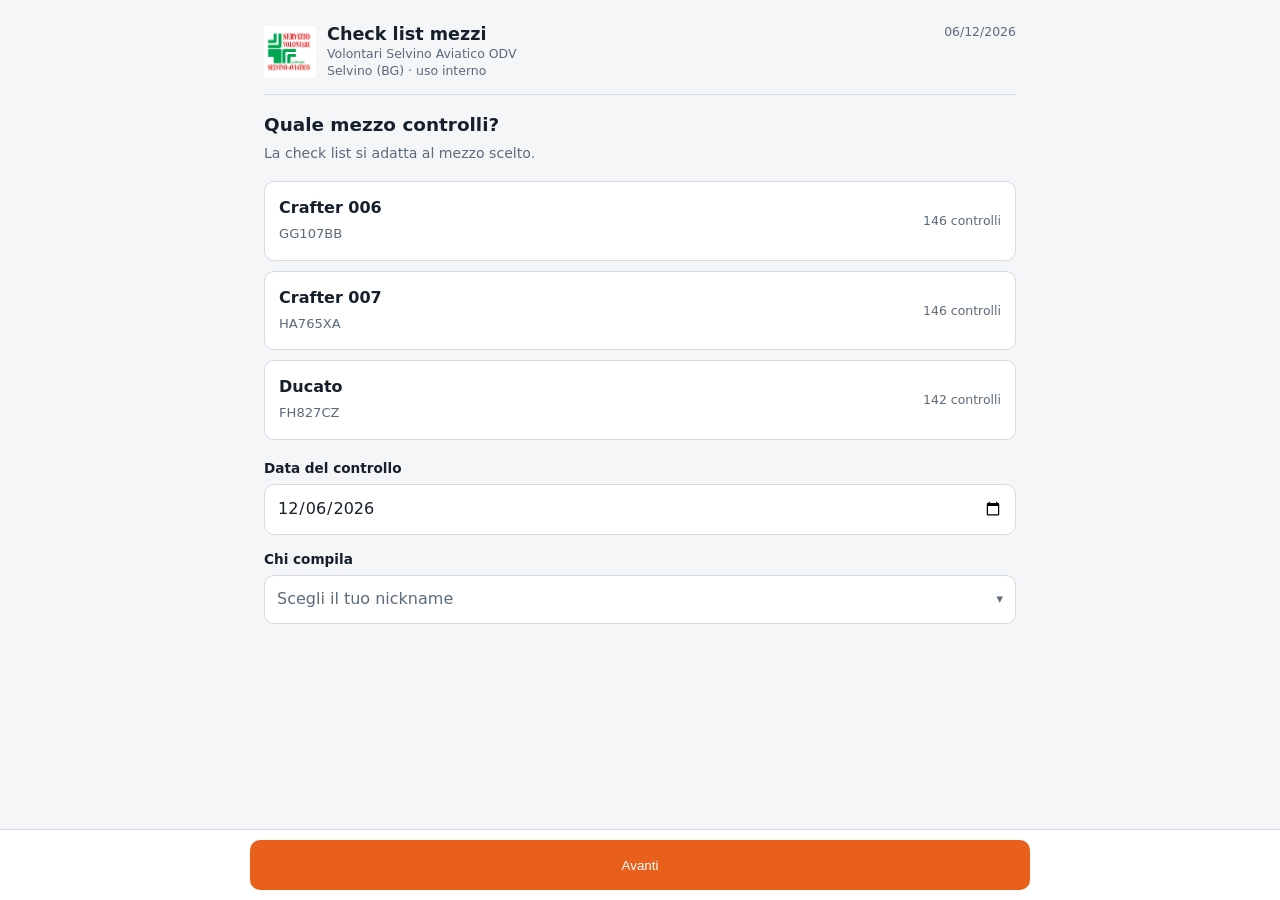
==== commit 71cf1701: "Check list: tariffario del Ducato solo sulla mensola Compariva due volte, fra i documenti e come art" ====
--- a/checklist/index.html
+++ b/checklist/index.html
@@ -414,7 +414,7 @@
   </div>
 </div>
 
-<script id="dati-checklist" type="application/json">{"crafter006":{"nome":"Crafter 006","titolo":"CHECK LIST VW CRAFTER - VOLSEL 006","voci":[{"gruppo":"BORSA PORTA PARAMETRI","zona":"ESTER","qta":1,"articolo":"Cicalino monossido"},{"gruppo":"BORSA PORTA PARAMETRI","zona":"ESTER","qta":1,"articolo":"Cicalino ossigeno"},{"gruppo":"BORSA PORTA PARAMETRI","zona":"POST","qta":16,"articolo":"Autoprotezione + 2 Ghiaccio +  Metallina + Traversa"},{"gruppo":"BORSA PORTA PARAMETRI","zona":"CENTRALE","qta":3,"articolo":"Maschera O2 con reservoir + Maschera O2 + Occhialini O2"},{"gruppo":"BORSA PORTA PARAMETRI","zona":"CENTRALE","qta":11,"articolo":"Termometro timpanico con membrane"},{"gruppo":"BORSA PORTA PARAMETRI","zona":"CENTRALE","qta":1,"articolo":"Prova Pressione Manuale"},{"gruppo":"BORSA PORTA PARAMETRI","zona":"CENTRALE","qta":1,"articolo":"SpO2 Funzionamento e Carica"},{"gruppo":"BORSA PORTA PARAMETRI","zona":"CENTRALE","qta":1,"articolo":"Cardioline + cell + 30 elettrodi + Alimentatore + Rasoio + 2 bat AAA","ecg":true},{"gruppo":"BORSA PORTA PARAMETRI","zona":"LATO","qta":3,"articolo":"DTX + 5 aghetti + 10 strisce"},{"gruppo":"BORSA PORTA PARAMETRI","zona":"LATO","qta":1,"articolo":"Contenitore taglienti 0.35"},{"gruppo":"BORSA PORTA PARAMETRI","zona":"MEDICAZIONE","qta":14,"articolo":"Garze Sterili 2M + 2P + 10 Non"},{"gruppo":"BORSA PORTA PARAMETRI","zona":"MEDICAZIONE","qta":3,"articolo":"Cerotto a Nastro + 2 Bende Selfix"},{"gruppo":"BORSA PORTA PARAMETRI","zona":"MEDICAZIONE","qta":1,"articolo":"Telo sterile"},{"gruppo":"BORSA PORTA PARAMETRI","zona":"MEDICAZIONE","qta":2,"articolo":"Fisio da 250 ml + Disinfettante"},{"gruppo":"BORSA PORTA PARAMETRI","zona":"MEDICAZIONE","qta":3,"articolo":"Laccio emo + Tourniquet + Forbice"},{"gruppo":"ZAINO RIANIMAZIONE","zona":"INTERNO GRANDE","qta":1,"articolo":"Bombola 2l Zaino atm","atm":true},{"gruppo":"ZAINO RIANIMAZIONE","zona":"INTERNO GRANDE","qta":1,"articolo":"Maschera con reservoir"},{"gruppo":"ZAINO RIANIMAZIONE","zona":"INTERNO GRANDE","qta":1,"articolo":"Pallone Ambu AD completo"},{"gruppo":"ZAINO RIANIMAZIONE","zona":"INTERNO GRANDE","qta":4,"articolo":"Maschere Ambu AD # 3-4-5 + siringa"},{"gruppo":"ZAINO RIANIMAZIONE","zona":"INTERNO GRANDE","qta":3,"articolo":"Canule Mayo Guedel # 80-90-100"},{"gruppo":"ZAINO RIANIMAZIONE","zona":"INTERNO GRANDE","qta":1,"articolo":"Filtro"},{"gruppo":"ZAINO RIANIMAZIONE","zona":"INTERNO GRANDE","qta":8,"articolo":"2 X Sondini # 12-14-16-20"},{"gruppo":"ZAINO RIANIMAZIONE","zona":"ROSSA","qta":1,"articolo":"Batteria scorta DAE"},{"gruppo":"ZAINO RIANIMAZIONE","zona":"ROSSA","qta":2,"articolo":"Traversa + Metallina"},{"gruppo":"ZAINO RIANIMAZIONE","zona":"ROSSA","qta":2,"articolo":"Telo Portaferiti + Forbice Robin"},{"gruppo":"ZAINO PEDIATRICO","zona":"TRAUMA","qta":4,"articolo":"2 Fermacapo PED + 2 Laccetti"},{"gruppo":"ZAINO PEDIATRICO","zona":"TRAUMA","qta":2,"articolo":"Collare cervicale PED mis 0 - 1"},{"gruppo":"ZAINO PEDIATRICO","zona":"TRAUMA","qta":1,"articolo":"Cinghia Ragno PED"},{"gruppo":"ZAINO PEDIATRICO","zona":"RIANIMAZIONE","qta":1,"articolo":"Pallone Ambu NEONATALE completo"},{"gruppo":"ZAINO PEDIATRICO","zona":"RIANIMAZIONE","qta":1,"articolo":"Pallone Ambu PED completo"},{"gruppo":"ZAINO PEDIATRICO","zona":"RIANIMAZIONE","qta":5,"articolo":"Maschere Ambu PED # 0-1-2-3 + siringa"},{"gruppo":"ZAINO PEDIATRICO","zona":"RIANIMAZIONE","qta":3,"articolo":"Canule Mayo Guedel # 40+50+60 + abbassalingua"},{"gruppo":"ZAINO PEDIATRICO","zona":"RIANIMAZIONE","qta":2,"articolo":"Maschera PED con reservoir + Maschera PED O2"},{"gruppo":"ZAINO PEDIATRICO","zona":"PARAMETRI","qta":1,"articolo":"Bracciale PED per prova pressione elettrico"},{"gruppo":"ZAINO PEDIATRICO","zona":"PARAMETRI","qta":1,"articolo":"Prova Pressione Manuale PED"},{"gruppo":"ZAINO PEDIATRICO","zona":"PARAMETRI","qta":1,"articolo":"Sonda SpO2 Neonatale"},{"gruppo":"ZAINO PEDIATRICO","zona":"PARAMETRI","qta":1,"articolo":"Sonda SpO2 Pediatrica"},{"gruppo":"LATO SINISTRO","zona":"GAVONE","qta":1,"articolo":"Pompa per materassino"},{"gruppo":"LATO SINISTRO","zona":"GAVONE","qta":1,"articolo":"Materasso a depressione + Valvola"},{"gruppo":"LATO SINISTRO","zona":"ALTO SX","qta":10,"articolo":"2 X ragno + 4 X Fermacapi + 4 X Laccetti"},{"gruppo":"LATO SINISTRO","zona":"ALTO SX","qta":4,"articolo":"Collare cervicale small/medium/tall/neckless"},{"gruppo":"LATO SINISTRO","zona":"ALTO SX","qta":1,"articolo":"Cinghie cucchiaio"},{"gruppo":"LATO SINISTRO","zona":"ALTO SX","qta":10,"articolo":"Traverse"},{"gruppo":"LATO SINISTRO","zona":"ALTO SX","qta":2,"articolo":"Pannolone AD"},{"gruppo":"LATO SINISTRO","zona":"ALTO SX","qta":1,"articolo":"Sacco vomito confezione"},{"gruppo":"LATO SINISTRO","zona":"ALTO SX","qta":2,"articolo":"Fisiologica + Disinfettante"},{"gruppo":"LATO SINISTRO","zona":"ALTO SX","qta":3,"articolo":"2 Cerotti a nastro + Benda triangolare"},{"gruppo":"LATO SINISTRO","zona":"ALTO SX","qta":5,"articolo":"Disinfettanti Monodose"},{"gruppo":"LATO SINISTRO","zona":"ALTO SX","qta":3,"articolo":"Bende Selfix"},{"gruppo":"LATO SINISTRO","zona":"ALTO SX","qta":1,"articolo":"Cerotti varie misure"},{"gruppo":"LATO SINISTRO","zona":"ALTO SX","qta":4,"articolo":"2 Lacci emo + Fascia emo + Tourniquet"},{"gruppo":"LATO SINISTRO","zona":"ALTO SX","qta":8,"articolo":"Garze sterili 2M + 6P"},{"gruppo":"LATO SINISTRO","zona":"ALTO SX","qta":10,"articolo":"Garze non sterili"},{"gruppo":"LATO SINISTRO","zona":"ALTO SX","qta":3,"articolo":"Telo sterile"},{"gruppo":"LATO SINISTRO","zona":"ALTO SX","qta":5,"articolo":"Ghiaccio"},{"gruppo":"LATO SINISTRO","zona":"ALTO SX","qta":2,"articolo":"Metalline"},{"gruppo":"LATO SINISTRO","zona":"BASSO SX","qta":5,"articolo":"Coperta antifiamma + Cavo traino + 3 Paia guanti lavoro"},{"gruppo":"LATO SINISTRO","zona":"BASSO SX","qta":1,"articolo":"Cestello flebo"},{"gruppo":"LATO SINISTRO","zona":"BASSO SX","qta":30,"articolo":"6 Tute + 6 Chirurgiche + 6 FFP2 + 3 FFP3 + 3 cuffie + 3 occhiali + 3 Copriscarpe"},{"gruppo":"LATO SINISTRO","zona":"1° CASS","qta":2,"articolo":"Termometro digitale ed infrarossi"},{"gruppo":"LATO SINISTRO","zona":"1° CASS","qta":2,"articolo":"Prova pressione manuale + digitale"},{"gruppo":"LATO SINISTRO","zona":"1° CASS","qta":1,"articolo":"SpO2 Funzionamento e Carica"},{"gruppo":"LATO SINISTRO","zona":"2°","qta":4,"articolo":"Maschera O2 con reservoir + 2 Maschera O2 +  Occhialini O2"},{"gruppo":"LATO SINISTRO","zona":"2°","qta":12,"articolo":"10 Aghi per DTX + Fasce scorta + Garzine + 2 Pile"},{"gruppo":"LATO SINISTRO","zona":"2°","qta":5,"articolo":"Forbice punte smusse + Robin + Bottonuta + 2 Pinze Klemmer"},{"gruppo":"LATO SINISTRO","zona":"3°","qta":5,"articolo":"Sacchetti Immondizia"},{"gruppo":"PENSILE SOPRA PORTA SCORREVOLE","zona":"","qta":7,"articolo":"Kit con 5 Lenzuola monouso + 2 Federe monouso"},{"gruppo":"PENSILE SOPRA PORTA SCORREVOLE","zona":"","qta":1,"articolo":"Kit Parto"},{"gruppo":"PENSILE SOPRA PORTA SCORREVOLE","zona":"","qta":1,"articolo":"Coperta"},{"gruppo":"PENSILE SOPRA PORTA SCORREVOLE","zona":"","qta":2,"articolo":"Cuscino con federa monouso"},{"gruppo":"PENSILE SOPRA PORTA SCORREVOLE","zona":"","qta":5,"articolo":"Set completo steccobende"},{"gruppo":"PENSILE SOPRA PORTA SCORREVOLE","zona":"","qta":1,"articolo":"Pedi-mate"},{"gruppo":"PENSILE SOPRA PORTA SCORREVOLE","zona":"","qta":2,"articolo":"Pappagallo + Padella monouso"},{"gruppo":"LATO DESTRO","zona":"PENSILE","qta":1,"articolo":"Pallone Ambu AD completo"},{"gruppo":"LATO DESTRO","zona":"PENSILE","qta":3,"articolo":"Maschere Ambu AD # 3-4-5 + siringa"},{"gruppo":"LATO DESTRO","zona":"PENSILE","qta":3,"articolo":"Canule Mayo Guedel # 80-90-100"},{"gruppo":"LATO DESTRO","zona":"PENSILE","qta":2,"articolo":"Set piastre DAE AD + Scheda SD scorta"},{"gruppo":"LATO DESTRO","zona":"PENSILE","qta":1,"articolo":"Busta elettrodi di scorta"},{"gruppo":"LATO DESTRO","zona":"PENSILE","qta":1,"articolo":"Pocket mask"},{"gruppo":"LATO DESTRO","zona":"PENSILE","qta":4,"articolo":"2 X Sacchetto monouso + 2x Tubo per aspiratore con valvola"},{"gruppo":"LATO DESTRO","zona":"PENSILE","qta":4,"articolo":"Sondini # 12-14-16-20"},{"gruppo":"LATO DESTRO","zona":"PENSILE","qta":2,"articolo":"Cavo alimentatore aspiratore"},{"gruppo":"LATO DESTRO","zona":"DAE","qta":1,"articolo":"DAE + Verifica Funzionamento"},{"gruppo":"LATO DESTRO","zona":"DAE","qta":2,"articolo":"Telo + Rasoio"},{"gruppo":"LATO DESTRO","zona":"DAE","qta":1,"articolo":"Set piastre PED + scadenza"},{"gruppo":"LATO DESTRO","zona":"DAE","qta":1,"articolo":"Set piastre AD + scadenza"},{"gruppo":"LATO DESTRO","zona":"PANCA","qta":3,"articolo":"Alcool + Liquido Biologico + Scottex"},{"gruppo":"LATO DESTRO","zona":"PANCA","qta":4,"articolo":"3 Steccobende a depressione + pompa"},{"gruppo":"LATO DESTRO","zona":"PANCA","qta":1,"articolo":"Ked"},{"gruppo":"VANO SANITARIO E FUNZIONAMENTI","zona":"VANO SANITARIO","qta":1,"articolo":"Contenitore rifiuti taglienti"},{"gruppo":"VANO SANITARIO E FUNZIONAMENTI","zona":"VANO SANITARIO","qta":5,"articolo":"Maschere chirurgiche"},{"gruppo":"VANO SANITARIO E FUNZIONAMENTI","zona":"VANO SANITARIO","qta":1,"articolo":"Liquido lavamani"},{"gruppo":"VANO SANITARIO E FUNZIONAMENTI","zona":"VANO SANITARIO","qta":1,"articolo":"Guanti monouso XL"},{"gruppo":"VANO SANITARIO E FUNZIONAMENTI","zona":"VANO SANITARIO","qta":2,"articolo":"Supporti porta flebo"},{"gruppo":"VANO SANITARIO E FUNZIONAMENTI","zona":"VANO SANITARIO","qta":1,"articolo":"Estintore"},{"gruppo":"VANO SANITARIO E FUNZIONAMENTI","zona":"VANO SANITARIO","qta":1,"articolo":"Sedia cardiopatica"},{"gruppo":"VANO SANITARIO E FUNZIONAMENTI","zona":"VANO SANITARIO","qta":1,"articolo":"Spinale AD"},{"gruppo":"VANO SANITARIO E FUNZIONAMENTI","zona":"VANO SANITARIO","qta":1,"articolo":"Barella Cucchiaio"},{"gruppo":"VANO SANITARIO E FUNZIONAMENTI","zona":"VANO SANITARIO","qta":4,"articolo":"Caschi protettivi"},{"gruppo":"VANO SANITARIO E FUNZIONAMENTI","zona":"VANO SANITARIO","qta":1,"articolo":"Spinale PED"},{"gruppo":"VANO SANITARIO E FUNZIONAMENTI","zona":"VANO SANITARIO","qta":2,"articolo":"Barella + Telo portaferiti"},{"gruppo":"VANO SANITARIO E FUNZIONAMENTI","zona":"VANO SANITARIO","qta":1,"articolo":"Coperta"},{"gruppo":"VANO SANITARIO E FUNZIONAMENTI","zona":"VANO SANITARIO","qta":3,"articolo":"Guanti monouso: S/M/L"},{"gruppo":"VANO SANITARIO E FUNZIONAMENTI","zona":"VANO SANITARIO","qta":1,"articolo":"Bombola 2l Vano atm","atm":true},{"gruppo":"VANO SANITARIO E FUNZIONAMENTI","zona":"VANO SANITARIO","qta":1,"articolo":"Bombola 2l Vano atm","atm":true},{"gruppo":"VANO SANITARIO E FUNZIONAMENTI","zona":"VANO SANITARIO","qta":1,"articolo":"Bombola 7l Vano atm","atm":true},{"gruppo":"VANO SANITARIO E FUNZIONAMENTI","zona":"VANO SANITARIO","qta":1,"articolo":"Bombola 7l Vano atm","atm":true},{"gruppo":"VANO SANITARIO E FUNZIONAMENTI","zona":"IMPIANTI","qta":1,"articolo":"Funzione Prese 12V"},{"gruppo":"VANO SANITARIO E FUNZIONAMENTI","zona":"IMPIANTI","qta":1,"articolo":"Funzione Prese 220V"},{"gruppo":"VANO SANITARIO E FUNZIONAMENTI","zona":"IMPIANTI","qta":2,"articolo":"Funzione Imp. O2 con 2 prese"},{"gruppo":"VANO SANITARIO E FUNZIONAMENTI","zona":"IMPIANTI","qta":2,"articolo":"Funzione Aereazione (Immissione ed Emissione)"},{"gruppo":"VANO SANITARIO E FUNZIONAMENTI","zona":"IMPIANTI","qta":4,"articolo":"Aspiratore Portatile + sacchetto + tubo con valvola + funzionamento con e senza caricatore"},{"gruppo":"VANO SANITARIO E FUNZIONAMENTI","zona":"IMPIANTI","qta":3,"articolo":"Aspiratore Fisso + sacchetto + funzionamento"},{"gruppo":"VANO SANITARIO E FUNZIONAMENTI","zona":"IMPIANTI","qta":1,"articolo":"Funzione Climatizzazione"},{"gruppo":"VANO SANITARIO E FUNZIONAMENTI","zona":"IMPIANTI","qta":1,"articolo":"Funzione Riscaldamento"},{"gruppo":"VANO SANITARIO E FUNZIONAMENTI","zona":"IMPIANTI","qta":1,"articolo":"Funzione Inverter"},{"gruppo":"VANO SANITARIO E FUNZIONAMENTI","zona":"IMPIANTI","qta":1,"articolo":"Luci interne"},{"gruppo":"VANO SANITARIO E FUNZIONAMENTI","zona":"PULIZIA","qta":1,"articolo":"Pulizia mezzo interno"}],"targa":"GG107BB","documenti":[{"titolo":"Controllo carburante","voci":["Controllo carburante"]},{"titolo":"Controllo documenti","voci":["Tessera carburante","Libretto","Assicurazione (annuale scadenza 31/12/2026)","Revisione (annuale scadenza 31/07/2027)","Tagliando (annuale scadenza 30/10/2026)","Modello 75 (iop 43 A/B)","Modello 127","Check-list","Atto autorizzativo del mezzo","Scheda matricole","Scheda manifestazioni","Protocollo Maxiemergenza","Relazioni di soccorso (almeno 10)","Scheda tecnica caschi protettivi","IOP 17 + DOC 37 + MOD 74A"]},{"titolo":"Controllo vano guida","voci":["Estintore","Lampada portatile funzionamento e carica","Gilet catarinfrangente e triangolo","Crick","Controllo radio e volume","Controllo cellulare AUT volume e login","Controllo cellulare CS volume e login","Alipak","Body cam con calamita e cavo di ricarica","Catene da neve","Kit maxiemergenza","Stato pulizia mezzo esterno"]}],"gruppi":[{"nome":"BORSA PORTA PARAMETRI","zone":["ESTER","POST","CENTRALE","LATO","MEDICAZIONE"]},{"nome":"ZAINO RIANIMAZIONE","zone":["INTERNO GRANDE","ROSSA"]},{"nome":"ZAINO PEDIATRICO","zone":["TRAUMA","RIANIMAZIONE","PARAMETRI"]},{"nome":"LATO SINISTRO","zone":["GAVONE","ALTO SX","BASSO SX","1° CASS","2°","3°"]},{"nome":"PENSILE SOPRA PORTA SCORREVOLE","zone":[]},{"nome":"LATO DESTRO","zone":["PENSILE","DAE","PANCA"]},{"nome":"VANO SANITARIO E FUNZIONAMENTI","zone":["VANO SANITARIO","IMPIANTI","PULIZIA"]}],"scadenze":{"Assicurazione":"2026-12-31","Revisione":"2027-07-31","Tagliando":"2026-10-30"}},"crafter007":{"nome":"Crafter 007","titolo":"CHECK LIST VW CRAFTER - VOLSEL 007","voci":[{"gruppo":"BORSA PORTA PARAMETRI","zona":"ESTERNO","qta":1,"articolo":"Cicalino monossido"},{"gruppo":"BORSA PORTA PARAMETRI","zona":"ESTERNO","qta":1,"articolo":"Cicalino ossigeno"},{"gruppo":"BORSA PORTA PARAMETRI","zona":"POST","qta":16,"articolo":"Autoprotezione + 2 Ghiaccio +  Metallina + Traversa"},{"gruppo":"BORSA PORTA PARAMETRI","zona":"CENTRALE","qta":3,"articolo":"Maschera O2 con reservoir + Maschera O2 + Occhialini O2"},{"gruppo":"BORSA PORTA PARAMETRI","zona":"CENTRALE","qta":11,"articolo":"Termometro timpanico con membrane"},{"gruppo":"BORSA PORTA PARAMETRI","zona":"CENTRALE","qta":1,"articolo":"Prova Pressione Manuale"},{"gruppo":"BORSA PORTA PARAMETRI","zona":"CENTRALE","qta":1,"articolo":"SpO2 Funzionamento e Carica"},{"gruppo":"BORSA PORTA PARAMETRI","zona":"CENTRALE","qta":1,"articolo":"Cardioline + cell + 30 elettrodi + Alimentatore + Rasoio + 2 bat AAA","ecg":true},{"gruppo":"BORSA PORTA PARAMETRI","zona":"LATO","qta":4,"articolo":"DTX + 5 Aghetti + 10 Strisce + Garzine"},{"gruppo":"BORSA PORTA PARAMETRI","zona":"LATO","qta":1,"articolo":"Contenitore taglienti 0.35"},{"gruppo":"BORSA PORTA PARAMETRI","zona":"MEDICAZIONE","qta":14,"articolo":"Garze Sterili 2M + 2P + 10 Non"},{"gruppo":"BORSA PORTA PARAMETRI","zona":"MEDICAZIONE","qta":3,"articolo":"Cerotto a Nastro + 2 Bende Selfix"},{"gruppo":"BORSA PORTA PARAMETRI","zona":"MEDICAZIONE","qta":1,"articolo":"Telo sterile"},{"gruppo":"BORSA PORTA PARAMETRI","zona":"MEDICAZIONE","qta":2,"articolo":"Fisio da 250 ml + Disinfettante"},{"gruppo":"BORSA PORTA PARAMETRI","zona":"MEDICAZIONE","qta":3,"articolo":"Laccio emo + Tourniquet + Forbice"},{"gruppo":"ZAINO RIANIMAZIONE","zona":"INTERNO GRANDE","qta":1,"articolo":"Bombola 2lt Zaino atm","atm":true},{"gruppo":"ZAINO RIANIMAZIONE","zona":"INTERNO GRANDE","qta":1,"articolo":"Maschera con reservoir"},{"gruppo":"ZAINO RIANIMAZIONE","zona":"INTERNO GRANDE","qta":1,"articolo":"Pallone Ambu AD completo"},{"gruppo":"ZAINO RIANIMAZIONE","zona":"INTERNO GRANDE","qta":4,"articolo":"Maschere Ambu AD # 3-4-5       +siringa"},{"gruppo":"ZAINO RIANIMAZIONE","zona":"INTERNO GRANDE","qta":3,"articolo":"Canule Mayo Guedel # 80-90-100"},{"gruppo":"ZAINO RIANIMAZIONE","zona":"INTERNO GRANDE","qta":1,"articolo":"Filtro"},{"gruppo":"ZAINO RIANIMAZIONE","zona":"INTERNO GRANDE","qta":8,"articolo":"2 X Sondini # 12-14-16-20"},{"gruppo":"ZAINO RIANIMAZIONE","zona":"ROSSA","qta":1,"articolo":"Batteria scorta DAE"},{"gruppo":"ZAINO RIANIMAZIONE","zona":"ROSSA","qta":2,"articolo":"Traversa + Metallina"},{"gruppo":"ZAINO RIANIMAZIONE","zona":"ROSSA","qta":2,"articolo":"Telo Portaferiti + Forbice Robin"},{"gruppo":"ZAINO PEDIATRICO","zona":"TRAUMA","qta":4,"articolo":"2 Fermacapo PED + 2 Laccetti"},{"gruppo":"ZAINO PEDIATRICO","zona":"TRAUMA","qta":2,"articolo":"Collare cervicale PED mis 0 - 1"},{"gruppo":"ZAINO PEDIATRICO","zona":"TRAUMA","qta":1,"articolo":"Cinghia Ragno PED"},{"gruppo":"ZAINO PEDIATRICO","zona":"RIANIMAZIONE","qta":1,"articolo":"Pallone Ambu NEONATALE completo"},{"gruppo":"ZAINO PEDIATRICO","zona":"RIANIMAZIONE","qta":1,"articolo":"Pallone Ambu PED completo"},{"gruppo":"ZAINO PEDIATRICO","zona":"RIANIMAZIONE","qta":5,"articolo":"Maschere Ambu PED # 0-1-2-3 + siringa"},{"gruppo":"ZAINO PEDIATRICO","zona":"RIANIMAZIONE","qta":3,"articolo":"Canule Mayo Guedel # 40+50+60 + abbassalingua"},{"gruppo":"ZAINO PEDIATRICO","zona":"RIANIMAZIONE","qta":2,"articolo":"Maschera O2 PED con reservoir + Maschera PED O2"},{"gruppo":"ZAINO PEDIATRICO","zona":"PARAMETRI","qta":1,"articolo":"Bracciale PED per prova pressione elettrico"},{"gruppo":"ZAINO PEDIATRICO","zona":"PARAMETRI","qta":1,"articolo":"Prova Pressione Manuale PED + NEONATALE"},{"gruppo":"ZAINO PEDIATRICO","zona":"PARAMETRI","qta":1,"articolo":"Sonda SpO2 Neonatale"},{"gruppo":"ZAINO PEDIATRICO","zona":"PARAMETRI","qta":1,"articolo":"Sonda SpO2 Pediatrica"},{"gruppo":"LATO SINISTRO","zona":"GAVONE","qta":1,"articolo":"Pompa per materassino"},{"gruppo":"LATO SINISTRO","zona":"GAVONE","qta":1,"articolo":"Materasso a depressione + Valvola"},{"gruppo":"LATO SINISTRO","zona":"GAVONE","qta":1,"articolo":"Spinale AD"},{"gruppo":"LATO SINISTRO","zona":"ARMADIETTO","qta":1,"articolo":"Ked"},{"gruppo":"LATO SINISTRO","zona":"ARMADIETTO","qta":3,"articolo":"2 Steccobende a depressione + pompa"},{"gruppo":"LATO SINISTRO","zona":"PENSILE ALTO","qta":8,"articolo":"4 X Fermacapi + 4 X Laccetti"},{"gruppo":"LATO SINISTRO","zona":"PENSILE ALTO","qta":2,"articolo":"Ragno"},{"gruppo":"LATO SINISTRO","zona":"PENSILE ALTO","qta":4,"articolo":"Collare cervicale small/medium/tall/neckless"},{"gruppo":"LATO SINISTRO","zona":"PENSILE ALTO","qta":1,"articolo":"Chinghie cucchiaio"},{"gruppo":"LATO SINISTRO","zona":"PENSILE ALTO","qta":5,"articolo":"Sacco vomito confezione + 2 traverse"},{"gruppo":"LATO SINISTRO","zona":"PENSILE ALTO","qta":2,"articolo":"Metalline"},{"gruppo":"LATO SINISTRO","zona":"PENSILE ALTO","qta":5,"articolo":"Ghiaccio"},{"gruppo":"LATO SINISTRO","zona":"PENSILE ALTO","qta":2,"articolo":"Fisiologica 250 ml + Disinfettante"},{"gruppo":"LATO SINISTRO","zona":"PENSILE ALTO","qta":5,"articolo":"Disinfettanti Monodose"},{"gruppo":"LATO SINISTRO","zona":"PENSILE ALTO","qta":3,"articolo":"Bende Selfix"},{"gruppo":"LATO SINISTRO","zona":"PENSILE ALTO","qta":3,"articolo":"2 Cerotti a nastro + Benda triangolare"},{"gruppo":"LATO SINISTRO","zona":"PENSILE ALTO","qta":1,"articolo":"Cerotti varie misure"},{"gruppo":"LATO SINISTRO","zona":"PENSILE ALTO","qta":4,"articolo":"2 Lacci emo + Fascia emo + Tourniquet"},{"gruppo":"LATO SINISTRO","zona":"PENSILE ALTO","qta":8,"articolo":"Garze sterili 2M + 6P"},{"gruppo":"LATO SINISTRO","zona":"PENSILE ALTO","qta":10,"articolo":"Garze non sterili"},{"gruppo":"LATO SINISTRO","zona":"PENSILE ALTO","qta":3,"articolo":"Telo Sterile"},{"gruppo":"LATO SINISTRO","zona":"ANTE","qta":30,"articolo":"6 Tute + 6 Chirurgiche + 6 FFP2 + 3 FFP3 + 3 cuffie + 3 occhiali + 3 copriscarpe"},{"gruppo":"LATO SINISTRO","zona":"ANTE","qta":2,"articolo":"Pannolone AD"},{"gruppo":"LATO SINISTRO","zona":"ANTE","qta":8,"articolo":"Traverse"},{"gruppo":"LATO SINISTRO","zona":"1° CASS","qta":2,"articolo":"Termometro digitale ed infrarossi"},{"gruppo":"LATO SINISTRO","zona":"1° CASS","qta":2,"articolo":"Prova pressione manuale + digitale"},{"gruppo":"LATO SINISTRO","zona":"1° CASS","qta":1,"articolo":"SpO2 Funzionamento e Carica"},{"gruppo":"LATO SINISTRO","zona":"2°","qta":4,"articolo":"Maschera O2 con reservoir + 2 Maschera O2 +  Occhialini O2"},{"gruppo":"LATO SINISTRO","zona":"2°","qta":4,"articolo":"10 Aghi per DTX + Fasce scorta + Garzine + 2 Pile"},{"gruppo":"LATO SINISTRO","zona":"3°","qta":5,"articolo":"Forbice punte smusse + Robin + Bottonuta + 2 Pinze Klemmer"},{"gruppo":"LATO SINISTRO","zona":"4°","qta":7,"articolo":"2x Cestello flebo + Coperta antifiamma + Cavo traino + 3 Paia guanti lavoro"},{"gruppo":"LATO SINISTRO","zona":"CES","qta":5,"articolo":"Sacchetti Immondizia"},{"gruppo":"PENSILE SOPRA PORTA SCORREVOLE","zona":"","qta":7,"articolo":"Kit con 5 Lenzuola monouso + 2 Federe monouso"},{"gruppo":"PENSILE SOPRA PORTA SCORREVOLE","zona":"","qta":5,"articolo":"Set completo steccobende"},{"gruppo":"PENSILE SOPRA PORTA SCORREVOLE","zona":"","qta":2,"articolo":"Cuscino con federa monouso"},{"gruppo":"PENSILE SOPRA PORTA SCORREVOLE","zona":"","qta":2,"articolo":"Scoop + Pedi-mate"},{"gruppo":"PENSILE SOPRA PORTA SCORREVOLE","zona":"","qta":1,"articolo":"Coperta"},{"gruppo":"PENSILE SOPRA PORTA SCORREVOLE","zona":"","qta":1,"articolo":"Kit Parto"},{"gruppo":"PENSILE SOPRA PORTA SCORREVOLE","zona":"","qta":2,"articolo":"Pappagallo + Padella monouso"},{"gruppo":"LATO DESTRO","zona":"PENSILE ALTO","qta":1,"articolo":"Pallone Ambu AD completo"},{"gruppo":"LATO DESTRO","zona":"PENSILE ALTO","qta":3,"articolo":"Maschere Ambu AD # 3-4-5 + siringa"},{"gruppo":"LATO DESTRO","zona":"PENSILE ALTO","qta":3,"articolo":"Canule Mayo Guedel # 80-90-100"},{"gruppo":"LATO DESTRO","zona":"PENSILE ALTO","qta":1,"articolo":"Pocket mask"},{"gruppo":"LATO DESTRO","zona":"PENSILE ALTO","qta":1,"articolo":"Busta elettrodi di scorta"},{"gruppo":"LATO DESTRO","zona":"PENSILE ALTO","qta":1,"articolo":"Set piastre DAE AD"},{"gruppo":"LATO DESTRO","zona":"PENSILE ALTO","qta":4,"articolo":"2 X Sacchetto monouso + 2x Tubo per aspiratore con valvola"},{"gruppo":"LATO DESTRO","zona":"PENSILE ALTO","qta":4,"articolo":"Sondini # 12-14-16-20"},{"gruppo":"LATO DESTRO","zona":"PENSILE ALTO","qta":2,"articolo":"Cavo alimentatore aspiratore"},{"gruppo":"LATO DESTRO","zona":"DAE","qta":1,"articolo":"DAE + Verifica Funzionamento"},{"gruppo":"LATO DESTRO","zona":"DAE","qta":2,"articolo":"Telo + Rasoio"},{"gruppo":"LATO DESTRO","zona":"DAE","qta":1,"articolo":"Chiavetta Riduttore PED"},{"gruppo":"LATO DESTRO","zona":"DAE","qta":1,"articolo":"Set piastre AD + Controllo scadenza"},{"gruppo":"VANO SANITARIO E FUNZIONAMENTI","zona":"VANO SANITARIO","qta":1,"articolo":"Contenitore rifiuti taglienti"},{"gruppo":"VANO SANITARIO E FUNZIONAMENTI","zona":"VANO SANITARIO","qta":5,"articolo":"Maschere chirurgiche"},{"gruppo":"VANO SANITARIO E FUNZIONAMENTI","zona":"VANO SANITARIO","qta":1,"articolo":"Liquido lavamani"},{"gruppo":"VANO SANITARIO E FUNZIONAMENTI","zona":"VANO SANITARIO","qta":1,"articolo":"Guanti monouso XL"},{"gruppo":"VANO SANITARIO E FUNZIONAMENTI","zona":"VANO SANITARIO","qta":2,"articolo":"Supporti porta flebo"},{"gruppo":"VANO SANITARIO E FUNZIONAMENTI","zona":"VANO SANITARIO","qta":1,"articolo":"Estintore"},{"gruppo":"VANO SANITARIO E FUNZIONAMENTI","zona":"VANO SANITARIO","qta":1,"articolo":"Sedia cardiopatica"},{"gruppo":"VANO SANITARIO E FUNZIONAMENTI","zona":"VANO SANITARIO","qta":1,"articolo":"Barella Cucchiaio"},{"gruppo":"VANO SANITARIO E FUNZIONAMENTI","zona":"VANO SANITARIO","qta":2,"articolo":"Barella + Telo portaferiti"},{"gruppo":"VANO SANITARIO E FUNZIONAMENTI","zona":"VANO SANITARIO","qta":1,"articolo":"Spinale PED"},{"gruppo":"VANO SANITARIO E FUNZIONAMENTI","zona":"VANO SANITARIO","qta":1,"articolo":"Coperta"},{"gruppo":"VANO SANITARIO E FUNZIONAMENTI","zona":"VANO SANITARIO","qta":3,"articolo":"Guanti monouso: S/M/L"},{"gruppo":"VANO SANITARIO E FUNZIONAMENTI","zona":"VANO SANITARIO","qta":3,"articolo":"Alcool + Liquido Biologico      +Scottex"},{"gruppo":"VANO SANITARIO E FUNZIONAMENTI","zona":"VANO SANITARIO","qta":1,"articolo":"Bombola 2lt Vano atm","atm":true},{"gruppo":"VANO SANITARIO E FUNZIONAMENTI","zona":"VANO SANITARIO","qta":1,"articolo":"Bombola 2lt Vano atm","atm":true},{"gruppo":"VANO SANITARIO E FUNZIONAMENTI","zona":"VANO SANITARIO","qta":1,"articolo":"Bombola 7lt Vano atm","atm":true},{"gruppo":"VANO SANITARIO E FUNZIONAMENTI","zona":"VANO SANITARIO","qta":1,"articolo":"Bombola 7lt Vano atm","atm":true},{"gruppo":"VANO SANITARIO E FUNZIONAMENTI","zona":"IMPIANTI","qta":2,"articolo":"Funzione Prese 12V + USB-c"},{"gruppo":"VANO SANITARIO E FUNZIONAMENTI","zona":"IMPIANTI","qta":1,"articolo":"Funzione Prese 220V"},{"gruppo":"VANO SANITARIO E FUNZIONAMENTI","zona":"IMPIANTI","qta":2,"articolo":"Funzione Imp. O2 con 2 prese"},{"gruppo":"VANO SANITARIO E FUNZIONAMENTI","zona":"IMPIANTI","qta":2,"articolo":"Funzione Aereazione (Immissione ed Emissione)"},{"gruppo":"VANO SANITARIO E FUNZIONAMENTI","zona":"IMPIANTI","qta":3,"articolo":"Aspiratore Portatile + sacchetto + tubo con valvola + funzionamento con e senza caricatore"},{"gruppo":"VANO SANITARIO E FUNZIONAMENTI","zona":"IMPIANTI","qta":3,"articolo":"Aspiratore Fisso + sacchetto + funzionamento"},{"gruppo":"VANO SANITARIO E FUNZIONAMENTI","zona":"IMPIANTI","qta":1,"articolo":"Funzione Climatizzazione"},{"gruppo":"VANO SANITARIO E FUNZIONAMENTI","zona":"IMPIANTI","qta":1,"articolo":"Funzione Riscaldamento"},{"gruppo":"VANO SANITARIO E FUNZIONAMENTI","zona":"IMPIANTI","qta":1,"articolo":"Funzione Inverter"},{"gruppo":"VANO SANITARIO E FUNZIONAMENTI","zona":"IMPIANTI","qta":2,"articolo":"Funzione Imp. Flussimetro"},{"gruppo":"VANO SANITARIO E FUNZIONAMENTI","zona":"IMPIANTI","qta":1,"articolo":"Luci interne"},{"gruppo":"VANO SANITARIO E FUNZIONAMENTI","zona":"PULIZIA","qta":1,"articolo":"Pulizia mezzo interno"}],"targa":"HA765XA","documenti":[{"titolo":"Controllo carburante","voci":["Controllo carburante"]},{"titolo":"Controllo documenti","voci":["Tessera carburante","Libretto","Assicurazione (scadenza 31/12/2026)","Revisione (scadenza 20/12/2026)","Tagliando (scadenza annuale 02/09/2027)","Modello 75 (iop 43 A/B)","Modello 127","Check-list","Atto autorizzativo del mezzo","Scheda matricole","Kit Maxiemergenza","Protocollo Maxiemergenza","Relazioni di soccorso (almeno 10)","Scheda tecnica caschi protettivi","IOP 17 + DOC 37 + MOD 74A"]},{"titolo":"Controllo vano guida","voci":["Caschi protettivi (3)","Lampada portatile funzionamento e carica","Gilet catarinfrangente e triangolo","Crick","Controllo radio e volume","Controllo cellulare AUT volume e login","Controllo cellulare CS volume e login","Alipak","Body cam con calamita e cavo di ricarica","Catene da neve","Estintore","Stato pulizia mezzo esterno"]}],"gruppi":[{"nome":"BORSA PORTA PARAMETRI","zone":["ESTERNO","POST","CENTRALE","LATO","MEDICAZIONE"]},{"nome":"ZAINO RIANIMAZIONE","zone":["INTERNO GRANDE","ROSSA"]},{"nome":"ZAINO PEDIATRICO","zone":["TRAUMA","RIANIMAZIONE","PARAMETRI"]},{"nome":"LATO SINISTRO","zone":["GAVONE","ARMADIETTO","PENSILE ALTO","ANTE","1° CASS","2°","3°","4°","CES"]},{"nome":"PENSILE SOPRA PORTA SCORREVOLE","zone":[]},{"nome":"LATO DESTRO","zone":["PENSILE ALTO","DAE"]},{"nome":"VANO SANITARIO E FUNZIONAMENTI","zone":["VANO SANITARIO","IMPIANTI","PULIZIA"]}],"scadenze":{"Assicurazione":"2026-12-31","Revisione":"2026-12-20","Tagliando":"2027-09-02"}},"ducato":{"nome":"Ducato","titolo":"CHECK LIST FIAT DUCATO - VOLSEL J00","voci":[{"gruppo":"ZAINO ADULTO","zona":"ESTERNO","qta":1,"articolo":"Cicalino monossido"},{"gruppo":"ZAINO ADULTO","zona":"TAS SUPERIORE","qta":3,"articolo":"Mascherine Chirurgiche"},{"gruppo":"ZAINO ADULTO","zona":"TAS SUPERIORE","qta":1,"articolo":"Termometro a infrarossi"},{"gruppo":"ZAINO ADULTO","zona":"TAS SUPERIORE","qta":1,"articolo":"Prova Pressione Manuale"},{"gruppo":"ZAINO ADULTO","zona":"TAS SUPERIORE","qta":1,"articolo":"SpO2 Funzionamento e Carica"},{"gruppo":"ZAINO ADULTO","zona":"TAS INFERIORE","qta":1,"articolo":"Forbice bottonuta"},{"gruppo":"ZAINO ADULTO","zona":"TAS INFERIORE","qta":2,"articolo":"Cerotti a nastro 2,5cm"},{"gruppo":"ZAINO ADULTO","zona":"TAS INFERIORE","qta":1,"articolo":"Laccio emostatico"},{"gruppo":"ZAINO ADULTO","zona":"TAS INFERIORE","qta":2,"articolo":"Benda selfix"},{"gruppo":"ZAINO ADULTO","zona":"TAS INFERIORE","qta":9,"articolo":"Garze Sterili 2M + 2P + 5 Non"},{"gruppo":"ZAINO ADULTO","zona":"TAS INFERIORE","qta":1,"articolo":"Telo sterile"},{"gruppo":"ZAINO ADULTO","zona":"TAS INFERIORE","qta":1,"articolo":"Fisiologica 250 ml"},{"gruppo":"ZAINO ADULTO","zona":"TAS INFERIORE","qta":1,"articolo":"Disinfettante"},{"gruppo":"ZAINO ADULTO","zona":"GRANDE","qta":1,"articolo":"Forbice Robin"},{"gruppo":"ZAINO ADULTO","zona":"GRANDE","qta":1,"articolo":"Traversa"},{"gruppo":"ZAINO ADULTO","zona":"GRANDE","qta":2,"articolo":"Ghiaccio"},{"gruppo":"ZAINO ADULTO","zona":"GRANDE","qta":2,"articolo":"Metallina"},{"gruppo":"ZAINO ADULTO","zona":"GRANDE","qta":1,"articolo":"Telo portaferiti"},{"gruppo":"ZAINO ADULTO","zona":"GRANDE","qta":1,"articolo":"Pallone Ambu AD completo"},{"gruppo":"ZAINO ADULTO","zona":"GRANDE","qta":4,"articolo":"2x Maschere O2 adulto reservoir + Maschera O2 + Occhialini O2"},{"gruppo":"ZAINO ADULTO","zona":"GRANDE","qta":1,"articolo":"Filtro"},{"gruppo":"ZAINO ADULTO","zona":"GRANDE","qta":4,"articolo":"Mschere Ambu AD # 3-4-5 + siringa"},{"gruppo":"ZAINO ADULTO","zona":"GRANDE","qta":4,"articolo":"Sondini # 12-14-16-20"},{"gruppo":"ZAINO ADULTO","zona":"GRANDE","qta":3,"articolo":"Cannule # 80-90-100"},{"gruppo":"ZAINO ADULTO","zona":"GRANDE","qta":1,"articolo":"Bombola 2lt Zaino atm","atm":true},{"gruppo":"ZAINO PEDIATRICO","zona":"TASCHE ESTERNE","qta":1,"articolo":"Sonda SpO2 Pediatrica"},{"gruppo":"ZAINO PEDIATRICO","zona":"TASCHE ESTERNE","qta":1,"articolo":"Prova pressione manuale pediatrico"},{"gruppo":"ZAINO PEDIATRICO","zona":"TASCHE ESTERNE","qta":1,"articolo":"Bracciale PED per prova pressione elettrico"},{"gruppo":"ZAINO PEDIATRICO","zona":"TASCHE ESTERNE","qta":2,"articolo":"Maschera PED O2 con reservoir + Maschera PED O2"},{"gruppo":"ZAINO PEDIATRICO","zona":"TASCHE ESTERNE","qta":1,"articolo":"Set piastre PED"},{"gruppo":"ZAINO PEDIATRICO","zona":"RIANIMAZIONE","qta":1,"articolo":"Pallone Ambu PED completo"},{"gruppo":"ZAINO PEDIATRICO","zona":"RIANIMAZIONE","qta":5,"articolo":"Maschere Ambu PED # 0-1-2-3 + siringa"},{"gruppo":"ZAINO PEDIATRICO","zona":"RIANIMAZIONE","qta":3,"articolo":"Canule Mayo Guedel # 40+50+60 + abbassalingua"},{"gruppo":"ZAINO PEDIATRICO","zona":"RIANIMAZIONE","qta":1,"articolo":"Pallone Ambu NEONATALE completo"},{"gruppo":"DAE","zona":"","qta":1,"articolo":"Set piastre AD + Controllo scadenza"},{"gruppo":"DAE","zona":"","qta":1,"articolo":"DAE + verifica funzionamento"},{"gruppo":"DAE","zona":"","qta":1,"articolo":"Telo + rasoio"},{"gruppo":"LATO SINISTRO","zona":"GAVONE","qta":1,"articolo":"Pompa per materassino"},{"gruppo":"LATO SINISTRO","zona":"GAVONE","qta":1,"articolo":"Materasso a depressione + Valvola"},{"gruppo":"LATO SINISTRO","zona":"PENSILE ALTO","qta":1,"articolo":"Pallone Ambu AD completo"},{"gruppo":"LATO SINISTRO","zona":"PENSILE ALTO","qta":3,"articolo":"Maschere Ambu AD # 3-4-5"},{"gruppo":"LATO SINISTRO","zona":"PENSILE ALTO","qta":3,"articolo":"Canule Mayo Guedel # 80-90-100"},{"gruppo":"LATO SINISTRO","zona":"PENSILE ALTO","qta":1,"articolo":"Pocket mask"},{"gruppo":"LATO SINISTRO","zona":"PENSILE ALTO","qta":8,"articolo":"Traverse"},{"gruppo":"LATO SINISTRO","zona":"PENSILE ALTO","qta":2,"articolo":"Pannolone AD"},{"gruppo":"LATO SINISTRO","zona":"PENSILE ALTO","qta":1,"articolo":"Sacchi vomito confezione"},{"gruppo":"LATO SINISTRO","zona":"PENSILE ALTO","qta":6,"articolo":"Tute monouso"},{"gruppo":"LATO SINISTRO","zona":"PENSILE ALTO","qta":1,"articolo":"Set piastre DAE AD"},{"gruppo":"LATO SINISTRO","zona":"PENSILE ALTO","qta":5,"articolo":"Cavo aspiratore + Shuko + Busta elettrodi"},{"gruppo":"LATO SINISTRO","zona":"PENSILE ALTO","qta":4,"articolo":"Sondini # 12-14-16-20"},{"gruppo":"LATO SINISTRO","zona":"PENSILE ALTO","qta":2,"articolo":"Sacchetto monouso + Tubo per aspiratore con valvola"},{"gruppo":"LATO SINISTRO","zona":"PENSILE ALTO","qta":1,"articolo":"Scottex"},{"gruppo":"LATO SINISTRO","zona":"PENSILE ALTO","qta":2,"articolo":"Alcool + Liquido biologico"},{"gruppo":"LATO SINISTRO","zona":"MENSOLA","qta":6,"articolo":"Mascherine chirurgiche"},{"gruppo":"LATO SINISTRO","zona":"MENSOLA","qta":1,"articolo":"Liquido lavamani"},{"gruppo":"LATO SINISTRO","zona":"MENSOLA","qta":1,"articolo":"Cellulare GAMES + VOLUME"},{"gruppo":"LATO SINISTRO","zona":"MENSOLA","qta":1,"articolo":"Guanti XL"},{"gruppo":"LATO SINISTRO","zona":"MENSOLA","qta":1,"articolo":"Tariffario programmate"},{"gruppo":"LATO SINISTRO","zona":"MENSOLA","qta":1,"articolo":"Protocollo ossigeno"},{"gruppo":"LATO SINISTRO","zona":"1° CASSETTO","qta":2,"articolo":"Termometro digitale ed infrarossi"},{"gruppo":"LATO SINISTRO","zona":"1° CASSETTO","qta":2,"articolo":"Prova pressione manuale + digitale"},{"gruppo":"LATO SINISTRO","zona":"1° CASSETTO","qta":1,"articolo":"SpO2 Funzionamento e Carica"},{"gruppo":"LATO SINISTRO","zona":"2°","qta":4,"articolo":"Maschera con reservoir + 2 Maschera O2 +  Occhialini O2"},{"gruppo":"LATO SINISTRO","zona":"2°","qta":4,"articolo":"DTX + 10 Aghi + Fasce + Garzine"},{"gruppo":"LATO SINISTRO","zona":"2°","qta":5,"articolo":"Forbice punte smusse + Robin + Bottonuta + 2 Pinze Klemmer"},{"gruppo":"LATO SINISTRO","zona":"3°","qta":5,"articolo":"Sacchetti Immondizia"},{"gruppo":"LATO SINISTRO","zona":"BASSO","qta":3,"articolo":"Paia guanti da lavoro"},{"gruppo":"LATO SINISTRO","zona":"BASSO","qta":1,"articolo":"Kit scasso"},{"gruppo":"PENSILE SOPRA PORTA SCORREVOLE","zona":"","qta":7,"articolo":"Kit con 5 Lenzuola monouso + 2 Federe monouso"},{"gruppo":"PENSILE SOPRA PORTA SCORREVOLE","zona":"","qta":2,"articolo":"Cuscino con federa monouso"},{"gruppo":"PENSILE SOPRA PORTA SCORREVOLE","zona":"","qta":1,"articolo":"Pedi-mate + adattatore cinture"},{"gruppo":"PENSILE SOPRA PORTA SCORREVOLE","zona":"","qta":10,"articolo":"2X ragno + 4X Fermacapi + 4X Laccetti"},{"gruppo":"PENSILE SOPRA PORTA SCORREVOLE","zona":"","qta":1,"articolo":"sgabello"},{"gruppo":"PENSILE SOPRA PORTA SCORREVOLE","zona":"","qta":3,"articolo":"Cinghie cucchiao"},{"gruppo":"PENSILE SOPRA PORTA SCORREVOLE","zona":"","qta":1,"articolo":"Kit parto"},{"gruppo":"PENSILE SOPRA PORTA SCORREVOLE","zona":"","qta":2,"articolo":"Pappagallo + Padella monouso"},{"gruppo":"LATO DESTRO","zona":"GAVONE SOPRA","qta":1,"articolo":"Set completo Steccobende"},{"gruppo":"LATO DESTRO","zona":"GAVONE SOPRA","qta":1,"articolo":"KED"},{"gruppo":"LATO DESTRO","zona":"GAVONE SOPRA","qta":4,"articolo":"2 Fermacapo PED + 2 Laccetti"},{"gruppo":"LATO DESTRO","zona":"GAVONE SOPRA","qta":1,"articolo":"Collare cervicale PED mis 0 - 1"},{"gruppo":"LATO DESTRO","zona":"GAVONE SOPRA","qta":1,"articolo":"Cinghia Ragno PED"},{"gruppo":"LATO DESTRO","zona":"SOTTO","qta":1,"articolo":"Bombola 2l Vano atm","atm":true},{"gruppo":"LATO DESTRO","zona":"SOTTO","qta":1,"articolo":"Bombola 2lt Vano atm","atm":true},{"gruppo":"LATO DESTRO","zona":"PENSILE ALTO","qta":2,"articolo":"Fisiologica 250 ml + Disinfettante"},{"gruppo":"LATO DESTRO","zona":"PENSILE ALTO","qta":5,"articolo":"Disinfettanti monodose"},{"gruppo":"LATO DESTRO","zona":"PENSILE ALTO","qta":4,"articolo":"Bende selfix"},{"gruppo":"LATO DESTRO","zona":"PENSILE ALTO","qta":1,"articolo":"Benda triangolare"},{"gruppo":"LATO DESTRO","zona":"PENSILE ALTO","qta":28,"articolo":"Garze sterili 2M + 6P + 20 non"},{"gruppo":"LATO DESTRO","zona":"PENSILE ALTO","qta":1,"articolo":"Cerotti varie misure"},{"gruppo":"LATO DESTRO","zona":"PENSILE ALTO","qta":3,"articolo":"Telo sterile"},{"gruppo":"LATO DESTRO","zona":"PENSILE ALTO","qta":2,"articolo":"Cerotti a nastro 2,5cm"},{"gruppo":"LATO DESTRO","zona":"PENSILE ALTO","qta":2,"articolo":"Fascia emo + Laccio emo"},{"gruppo":"LATO DESTRO","zona":"PENSILE ALTO","qta":2,"articolo":"Metallina"},{"gruppo":"LATO DESTRO","zona":"PENSILE ALTO","qta":5,"articolo":"Ghiaccio"},{"gruppo":"LATO DESTRO","zona":"PENSILE ALTO","qta":24,"articolo":"6 Chirurgiche + 6 FFP2 + 3 FFP3 + 3 cuffie + 3 occhiali + 3 copriscarpe"},{"gruppo":"VANO SANITARIO E FUNZIONAMENTI","zona":"VANO SANITARIO","qta":2,"articolo":"Barella + Telo Portaferiti"},{"gruppo":"VANO SANITARIO E FUNZIONAMENTI","zona":"VANO SANITARIO","qta":1,"articolo":"Spinale AD"},{"gruppo":"VANO SANITARIO E FUNZIONAMENTI","zona":"VANO SANITARIO","qta":1,"articolo":"Barella cucchiaio"},{"gruppo":"VANO SANITARIO E FUNZIONAMENTI","zona":"VANO SANITARIO","qta":1,"articolo":"Cardiopatica"},{"gruppo":"VANO SANITARIO E FUNZIONAMENTI","zona":"VANO SANITARIO","qta":1,"articolo":"Estintore"},{"gruppo":"VANO SANITARIO E FUNZIONAMENTI","zona":"VANO SANITARIO","qta":2,"articolo":"Coperta"},{"gruppo":"VANO SANITARIO E FUNZIONAMENTI","zona":"VANO SANITARIO","qta":3,"articolo":"Collare cervicale piccolo/medio/grande"},{"gruppo":"VANO SANITARIO E FUNZIONAMENTI","zona":"VANO SANITARIO","qta":3,"articolo":"Guanti monouso: S/M/L"},{"gruppo":"VANO SANITARIO E FUNZIONAMENTI","zona":"VANO SANITARIO","qta":1,"articolo":"Spinale PED"},{"gruppo":"VANO SANITARIO E FUNZIONAMENTI","zona":"VANO SANITARIO","qta":2,"articolo":"Supporti porta flebo"},{"gruppo":"VANO SANITARIO E FUNZIONAMENTI","zona":"VANO SANITARIO","qta":3,"articolo":"Caschi protettivi"},{"gruppo":"VANO SANITARIO E FUNZIONAMENTI","zona":"VANO SANITARIO","qta":1,"articolo":"Bombola 7lt Vano atm","atm":true},{"gruppo":"VANO SANITARIO E FUNZIONAMENTI","zona":"VANO SANITARIO","qta":1,"articolo":"Bombola 7lt Vano atm","atm":true},{"gruppo":"VANO SANITARIO E FUNZIONAMENTI","zona":"IMPIANTI","qta":1,"articolo":"Funzione Prese 12V"},{"gruppo":"VANO SANITARIO E FUNZIONAMENTI","zona":"IMPIANTI","qta":1,"articolo":"Funzione Prese 220W"},{"gruppo":"VANO SANITARIO E FUNZIONAMENTI","zona":"IMPIANTI","qta":2,"articolo":"Funzione Imp. O2 con 2 prese"},{"gruppo":"VANO SANITARIO E FUNZIONAMENTI","zona":"IMPIANTI","qta":2,"articolo":"Funzione Aereazione (Immisione + Emissione)"},{"gruppo":"VANO SANITARIO E FUNZIONAMENTI","zona":"IMPIANTI","qta":3,"articolo":"Aspiratore Portatile + Sacchetto + Tubo con valvola + Funz con e senza caricatore"},{"gruppo":"VANO SANITARIO E FUNZIONAMENTI","zona":"IMPIANTI","qta":2,"articolo":"Funzione Aspiratore Fisso con sacchetto monouso"},{"gruppo":"VANO SANITARIO E FUNZIONAMENTI","zona":"IMPIANTI","qta":1,"articolo":"Funzione Climatizzazione"},{"gruppo":"VANO SANITARIO E FUNZIONAMENTI","zona":"IMPIANTI","qta":1,"articolo":"Funzione Riscaldamento"},{"gruppo":"VANO SANITARIO E FUNZIONAMENTI","zona":"IMPIANTI","qta":1,"articolo":"Funzione Inverter"},{"gruppo":"VANO SANITARIO E FUNZIONAMENTI","zona":"IMPIANTI","qta":2,"articolo":"Funzione Imp. Flussimetro"},{"gruppo":"VANO SANITARIO E FUNZIONAMENTI","zona":"IMPIANTI","qta":1,"articolo":"Luci interne"},{"gruppo":"VANO SANITARIO E FUNZIONAMENTI","zona":"PULIZIA","qta":1,"articolo":"Pulizia mezzo interno"}],"targa":"FH827CZ","documenti":[{"titolo":"Controllo carburante","voci":["Controllo carburante"]},{"titolo":"Controllo documenti","voci":["Tessera carburante","Libretto","Assicurazione (annuale scadenza 31/12/2026)","Revisione (annuale scadenza 31/07/2027)","Tagliando (annuale scadenza 30/10/2026)","Modello 75 (iop 43 A/B)","Modello 127","Check-list","Atto autorizzativo del mezzo","Scheda matricole","Tariffario programmate","Scheda manifestazioni","Relazioni di soccorso (almeno 10)","Scheda tecnica caschi protettivi"]},{"titolo":"Controllo vano guida","voci":["Estintore","Lampada portatile funzionamento e carica","Gilet catarinfrangente e triangolo","Crick","Controllo cellulare GAMES","Catene da neve","Alipak","Stato pulizia mezzo esterno"]}],"gruppi":[{"nome":"ZAINO ADULTO","zone":["ESTERNO","TAS SUPERIORE","TAS INFERIORE","GRANDE"]},{"nome":"ZAINO PEDIATRICO","zone":["TASCHE ESTERNE","RIANIMAZIONE"]},{"nome":"DAE","zone":[]},{"nome":"LATO SINISTRO","zone":["GAVONE","PENSILE ALTO","MENSOLA","1° CASSETTO","2°","3°","BASSO"]},{"nome":"PENSILE SOPRA PORTA SCORREVOLE","zone":[]},{"nome":"LATO DESTRO","zone":["GAVONE SOPRA","SOTTO","PENSILE ALTO"]},{"nome":"VANO SANITARIO E FUNZIONAMENTI","zone":["VANO SANITARIO","IMPIANTI","PULIZIA"]}],"scadenze":{"Assicurazione":"2026-12-31","Revisione":"2027-07-31","Tagliando":"2026-10-30"}}}</script>
+<script id="dati-checklist" type="application/json">{"crafter006":{"nome":"Crafter 006","titolo":"CHECK LIST VW CRAFTER - VOLSEL 006","voci":[{"gruppo":"BORSA PORTA PARAMETRI","zona":"ESTER","qta":1,"articolo":"Cicalino monossido"},{"gruppo":"BORSA PORTA PARAMETRI","zona":"ESTER","qta":1,"articolo":"Cicalino ossigeno"},{"gruppo":"BORSA PORTA PARAMETRI","zona":"POST","qta":16,"articolo":"Autoprotezione + 2 Ghiaccio +  Metallina + Traversa"},{"gruppo":"BORSA PORTA PARAMETRI","zona":"CENTRALE","qta":3,"articolo":"Maschera O2 con reservoir + Maschera O2 + Occhialini O2"},{"gruppo":"BORSA PORTA PARAMETRI","zona":"CENTRALE","qta":11,"articolo":"Termometro timpanico con membrane"},{"gruppo":"BORSA PORTA PARAMETRI","zona":"CENTRALE","qta":1,"articolo":"Prova Pressione Manuale"},{"gruppo":"BORSA PORTA PARAMETRI","zona":"CENTRALE","qta":1,"articolo":"SpO2 Funzionamento e Carica"},{"gruppo":"BORSA PORTA PARAMETRI","zona":"CENTRALE","qta":1,"articolo":"Cardioline + cell + 30 elettrodi + Alimentatore + Rasoio + 2 bat AAA","ecg":true},{"gruppo":"BORSA PORTA PARAMETRI","zona":"LATO","qta":3,"articolo":"DTX + 5 aghetti + 10 strisce"},{"gruppo":"BORSA PORTA PARAMETRI","zona":"LATO","qta":1,"articolo":"Contenitore taglienti 0.35"},{"gruppo":"BORSA PORTA PARAMETRI","zona":"MEDICAZIONE","qta":14,"articolo":"Garze Sterili 2M + 2P + 10 Non"},{"gruppo":"BORSA PORTA PARAMETRI","zona":"MEDICAZIONE","qta":3,"articolo":"Cerotto a Nastro + 2 Bende Selfix"},{"gruppo":"BORSA PORTA PARAMETRI","zona":"MEDICAZIONE","qta":1,"articolo":"Telo sterile"},{"gruppo":"BORSA PORTA PARAMETRI","zona":"MEDICAZIONE","qta":2,"articolo":"Fisio da 250 ml + Disinfettante"},{"gruppo":"BORSA PORTA PARAMETRI","zona":"MEDICAZIONE","qta":3,"articolo":"Laccio emo + Tourniquet + Forbice"},{"gruppo":"ZAINO RIANIMAZIONE","zona":"INTERNO GRANDE","qta":1,"articolo":"Bombola 2l Zaino atm","atm":true},{"gruppo":"ZAINO RIANIMAZIONE","zona":"INTERNO GRANDE","qta":1,"articolo":"Maschera con reservoir"},{"gruppo":"ZAINO RIANIMAZIONE","zona":"INTERNO GRANDE","qta":1,"articolo":"Pallone Ambu AD completo"},{"gruppo":"ZAINO RIANIMAZIONE","zona":"INTERNO GRANDE","qta":4,"articolo":"Maschere Ambu AD # 3-4-5 + siringa"},{"gruppo":"ZAINO RIANIMAZIONE","zona":"INTERNO GRANDE","qta":3,"articolo":"Canule Mayo Guedel # 80-90-100"},{"gruppo":"ZAINO RIANIMAZIONE","zona":"INTERNO GRANDE","qta":1,"articolo":"Filtro"},{"gruppo":"ZAINO RIANIMAZIONE","zona":"INTERNO GRANDE","qta":8,"articolo":"2 X Sondini # 12-14-16-20"},{"gruppo":"ZAINO RIANIMAZIONE","zona":"ROSSA","qta":1,"articolo":"Batteria scorta DAE"},{"gruppo":"ZAINO RIANIMAZIONE","zona":"ROSSA","qta":2,"articolo":"Traversa + Metallina"},{"gruppo":"ZAINO RIANIMAZIONE","zona":"ROSSA","qta":2,"articolo":"Telo Portaferiti + Forbice Robin"},{"gruppo":"ZAINO PEDIATRICO","zona":"TRAUMA","qta":4,"articolo":"2 Fermacapo PED + 2 Laccetti"},{"gruppo":"ZAINO PEDIATRICO","zona":"TRAUMA","qta":2,"articolo":"Collare cervicale PED mis 0 - 1"},{"gruppo":"ZAINO PEDIATRICO","zona":"TRAUMA","qta":1,"articolo":"Cinghia Ragno PED"},{"gruppo":"ZAINO PEDIATRICO","zona":"RIANIMAZIONE","qta":1,"articolo":"Pallone Ambu NEONATALE completo"},{"gruppo":"ZAINO PEDIATRICO","zona":"RIANIMAZIONE","qta":1,"articolo":"Pallone Ambu PED completo"},{"gruppo":"ZAINO PEDIATRICO","zona":"RIANIMAZIONE","qta":5,"articolo":"Maschere Ambu PED # 0-1-2-3 + siringa"},{"gruppo":"ZAINO PEDIATRICO","zona":"RIANIMAZIONE","qta":3,"articolo":"Canule Mayo Guedel # 40+50+60 + abbassalingua"},{"gruppo":"ZAINO PEDIATRICO","zona":"RIANIMAZIONE","qta":2,"articolo":"Maschera PED con reservoir + Maschera PED O2"},{"gruppo":"ZAINO PEDIATRICO","zona":"PARAMETRI","qta":1,"articolo":"Bracciale PED per prova pressione elettrico"},{"gruppo":"ZAINO PEDIATRICO","zona":"PARAMETRI","qta":1,"articolo":"Prova Pressione Manuale PED"},{"gruppo":"ZAINO PEDIATRICO","zona":"PARAMETRI","qta":1,"articolo":"Sonda SpO2 Neonatale"},{"gruppo":"ZAINO PEDIATRICO","zona":"PARAMETRI","qta":1,"articolo":"Sonda SpO2 Pediatrica"},{"gruppo":"LATO SINISTRO","zona":"GAVONE","qta":1,"articolo":"Pompa per materassino"},{"gruppo":"LATO SINISTRO","zona":"GAVONE","qta":1,"articolo":"Materasso a depressione + Valvola"},{"gruppo":"LATO SINISTRO","zona":"ALTO SX","qta":10,"articolo":"2 X ragno + 4 X Fermacapi + 4 X Laccetti"},{"gruppo":"LATO SINISTRO","zona":"ALTO SX","qta":4,"articolo":"Collare cervicale small/medium/tall/neckless"},{"gruppo":"LATO SINISTRO","zona":"ALTO SX","qta":1,"articolo":"Cinghie cucchiaio"},{"gruppo":"LATO SINISTRO","zona":"ALTO SX","qta":10,"articolo":"Traverse"},{"gruppo":"LATO SINISTRO","zona":"ALTO SX","qta":2,"articolo":"Pannolone AD"},{"gruppo":"LATO SINISTRO","zona":"ALTO SX","qta":1,"articolo":"Sacco vomito confezione"},{"gruppo":"LATO SINISTRO","zona":"ALTO SX","qta":2,"articolo":"Fisiologica + Disinfettante"},{"gruppo":"LATO SINISTRO","zona":"ALTO SX","qta":3,"articolo":"2 Cerotti a nastro + Benda triangolare"},{"gruppo":"LATO SINISTRO","zona":"ALTO SX","qta":5,"articolo":"Disinfettanti Monodose"},{"gruppo":"LATO SINISTRO","zona":"ALTO SX","qta":3,"articolo":"Bende Selfix"},{"gruppo":"LATO SINISTRO","zona":"ALTO SX","qta":1,"articolo":"Cerotti varie misure"},{"gruppo":"LATO SINISTRO","zona":"ALTO SX","qta":4,"articolo":"2 Lacci emo + Fascia emo + Tourniquet"},{"gruppo":"LATO SINISTRO","zona":"ALTO SX","qta":8,"articolo":"Garze sterili 2M + 6P"},{"gruppo":"LATO SINISTRO","zona":"ALTO SX","qta":10,"articolo":"Garze non sterili"},{"gruppo":"LATO SINISTRO","zona":"ALTO SX","qta":3,"articolo":"Telo sterile"},{"gruppo":"LATO SINISTRO","zona":"ALTO SX","qta":5,"articolo":"Ghiaccio"},{"gruppo":"LATO SINISTRO","zona":"ALTO SX","qta":2,"articolo":"Metalline"},{"gruppo":"LATO SINISTRO","zona":"BASSO SX","qta":5,"articolo":"Coperta antifiamma + Cavo traino + 3 Paia guanti lavoro"},{"gruppo":"LATO SINISTRO","zona":"BASSO SX","qta":1,"articolo":"Cestello flebo"},{"gruppo":"LATO SINISTRO","zona":"BASSO SX","qta":30,"articolo":"6 Tute + 6 Chirurgiche + 6 FFP2 + 3 FFP3 + 3 cuffie + 3 occhiali + 3 Copriscarpe"},{"gruppo":"LATO SINISTRO","zona":"1° CASS","qta":2,"articolo":"Termometro digitale ed infrarossi"},{"gruppo":"LATO SINISTRO","zona":"1° CASS","qta":2,"articolo":"Prova pressione manuale + digitale"},{"gruppo":"LATO SINISTRO","zona":"1° CASS","qta":1,"articolo":"SpO2 Funzionamento e Carica"},{"gruppo":"LATO SINISTRO","zona":"2°","qta":4,"articolo":"Maschera O2 con reservoir + 2 Maschera O2 +  Occhialini O2"},{"gruppo":"LATO SINISTRO","zona":"2°","qta":12,"articolo":"10 Aghi per DTX + Fasce scorta + Garzine + 2 Pile"},{"gruppo":"LATO SINISTRO","zona":"2°","qta":5,"articolo":"Forbice punte smusse + Robin + Bottonuta + 2 Pinze Klemmer"},{"gruppo":"LATO SINISTRO","zona":"3°","qta":5,"articolo":"Sacchetti Immondizia"},{"gruppo":"PENSILE SOPRA PORTA SCORREVOLE","zona":"","qta":7,"articolo":"Kit con 5 Lenzuola monouso + 2 Federe monouso"},{"gruppo":"PENSILE SOPRA PORTA SCORREVOLE","zona":"","qta":1,"articolo":"Kit Parto"},{"gruppo":"PENSILE SOPRA PORTA SCORREVOLE","zona":"","qta":1,"articolo":"Coperta"},{"gruppo":"PENSILE SOPRA PORTA SCORREVOLE","zona":"","qta":2,"articolo":"Cuscino con federa monouso"},{"gruppo":"PENSILE SOPRA PORTA SCORREVOLE","zona":"","qta":5,"articolo":"Set completo steccobende"},{"gruppo":"PENSILE SOPRA PORTA SCORREVOLE","zona":"","qta":1,"articolo":"Pedi-mate"},{"gruppo":"PENSILE SOPRA PORTA SCORREVOLE","zona":"","qta":2,"articolo":"Pappagallo + Padella monouso"},{"gruppo":"LATO DESTRO","zona":"PENSILE","qta":1,"articolo":"Pallone Ambu AD completo"},{"gruppo":"LATO DESTRO","zona":"PENSILE","qta":3,"articolo":"Maschere Ambu AD # 3-4-5 + siringa"},{"gruppo":"LATO DESTRO","zona":"PENSILE","qta":3,"articolo":"Canule Mayo Guedel # 80-90-100"},{"gruppo":"LATO DESTRO","zona":"PENSILE","qta":2,"articolo":"Set piastre DAE AD + Scheda SD scorta"},{"gruppo":"LATO DESTRO","zona":"PENSILE","qta":1,"articolo":"Busta elettrodi di scorta"},{"gruppo":"LATO DESTRO","zona":"PENSILE","qta":1,"articolo":"Pocket mask"},{"gruppo":"LATO DESTRO","zona":"PENSILE","qta":4,"articolo":"2 X Sacchetto monouso + 2x Tubo per aspiratore con valvola"},{"gruppo":"LATO DESTRO","zona":"PENSILE","qta":4,"articolo":"Sondini # 12-14-16-20"},{"gruppo":"LATO DESTRO","zona":"PENSILE","qta":2,"articolo":"Cavo alimentatore aspiratore"},{"gruppo":"LATO DESTRO","zona":"DAE","qta":1,"articolo":"DAE + Verifica Funzionamento"},{"gruppo":"LATO DESTRO","zona":"DAE","qta":2,"articolo":"Telo + Rasoio"},{"gruppo":"LATO DESTRO","zona":"DAE","qta":1,"articolo":"Set piastre PED + scadenza"},{"gruppo":"LATO DESTRO","zona":"DAE","qta":1,"articolo":"Set piastre AD + scadenza"},{"gruppo":"LATO DESTRO","zona":"PANCA","qta":3,"articolo":"Alcool + Liquido Biologico + Scottex"},{"gruppo":"LATO DESTRO","zona":"PANCA","qta":4,"articolo":"3 Steccobende a depressione + pompa"},{"gruppo":"LATO DESTRO","zona":"PANCA","qta":1,"articolo":"Ked"},{"gruppo":"VANO SANITARIO E FUNZIONAMENTI","zona":"VANO SANITARIO","qta":1,"articolo":"Contenitore rifiuti taglienti"},{"gruppo":"VANO SANITARIO E FUNZIONAMENTI","zona":"VANO SANITARIO","qta":5,"articolo":"Maschere chirurgiche"},{"gruppo":"VANO SANITARIO E FUNZIONAMENTI","zona":"VANO SANITARIO","qta":1,"articolo":"Liquido lavamani"},{"gruppo":"VANO SANITARIO E FUNZIONAMENTI","zona":"VANO SANITARIO","qta":1,"articolo":"Guanti monouso XL"},{"gruppo":"VANO SANITARIO E FUNZIONAMENTI","zona":"VANO SANITARIO","qta":2,"articolo":"Supporti porta flebo"},{"gruppo":"VANO SANITARIO E FUNZIONAMENTI","zona":"VANO SANITARIO","qta":1,"articolo":"Estintore"},{"gruppo":"VANO SANITARIO E FUNZIONAMENTI","zona":"VANO SANITARIO","qta":1,"articolo":"Sedia cardiopatica"},{"gruppo":"VANO SANITARIO E FUNZIONAMENTI","zona":"VANO SANITARIO","qta":1,"articolo":"Spinale AD"},{"gruppo":"VANO SANITARIO E FUNZIONAMENTI","zona":"VANO SANITARIO","qta":1,"articolo":"Barella Cucchiaio"},{"gruppo":"VANO SANITARIO E FUNZIONAMENTI","zona":"VANO SANITARIO","qta":4,"articolo":"Caschi protettivi"},{"gruppo":"VANO SANITARIO E FUNZIONAMENTI","zona":"VANO SANITARIO","qta":1,"articolo":"Spinale PED"},{"gruppo":"VANO SANITARIO E FUNZIONAMENTI","zona":"VANO SANITARIO","qta":2,"articolo":"Barella + Telo portaferiti"},{"gruppo":"VANO SANITARIO E FUNZIONAMENTI","zona":"VANO SANITARIO","qta":1,"articolo":"Coperta"},{"gruppo":"VANO SANITARIO E FUNZIONAMENTI","zona":"VANO SANITARIO","qta":3,"articolo":"Guanti monouso: S/M/L"},{"gruppo":"VANO SANITARIO E FUNZIONAMENTI","zona":"VANO SANITARIO","qta":1,"articolo":"Bombola 2l Vano atm","atm":true},{"gruppo":"VANO SANITARIO E FUNZIONAMENTI","zona":"VANO SANITARIO","qta":1,"articolo":"Bombola 2l Vano atm","atm":true},{"gruppo":"VANO SANITARIO E FUNZIONAMENTI","zona":"VANO SANITARIO","qta":1,"articolo":"Bombola 7l Vano atm","atm":true},{"gruppo":"VANO SANITARIO E FUNZIONAMENTI","zona":"VANO SANITARIO","qta":1,"articolo":"Bombola 7l Vano atm","atm":true},{"gruppo":"VANO SANITARIO E FUNZIONAMENTI","zona":"IMPIANTI","qta":1,"articolo":"Funzione Prese 12V"},{"gruppo":"VANO SANITARIO E FUNZIONAMENTI","zona":"IMPIANTI","qta":1,"articolo":"Funzione Prese 220V"},{"gruppo":"VANO SANITARIO E FUNZIONAMENTI","zona":"IMPIANTI","qta":2,"articolo":"Funzione Imp. O2 con 2 prese"},{"gruppo":"VANO SANITARIO E FUNZIONAMENTI","zona":"IMPIANTI","qta":2,"articolo":"Funzione Aereazione (Immissione ed Emissione)"},{"gruppo":"VANO SANITARIO E FUNZIONAMENTI","zona":"IMPIANTI","qta":4,"articolo":"Aspiratore Portatile + sacchetto + tubo con valvola + funzionamento con e senza caricatore"},{"gruppo":"VANO SANITARIO E FUNZIONAMENTI","zona":"IMPIANTI","qta":3,"articolo":"Aspiratore Fisso + sacchetto + funzionamento"},{"gruppo":"VANO SANITARIO E FUNZIONAMENTI","zona":"IMPIANTI","qta":1,"articolo":"Funzione Climatizzazione"},{"gruppo":"VANO SANITARIO E FUNZIONAMENTI","zona":"IMPIANTI","qta":1,"articolo":"Funzione Riscaldamento"},{"gruppo":"VANO SANITARIO E FUNZIONAMENTI","zona":"IMPIANTI","qta":1,"articolo":"Funzione Inverter"},{"gruppo":"VANO SANITARIO E FUNZIONAMENTI","zona":"IMPIANTI","qta":1,"articolo":"Luci interne"},{"gruppo":"VANO SANITARIO E FUNZIONAMENTI","zona":"PULIZIA","qta":1,"articolo":"Pulizia mezzo interno"}],"targa":"GG107BB","documenti":[{"titolo":"Controllo carburante","voci":["Controllo carburante"]},{"titolo":"Controllo documenti","voci":["Tessera carburante","Libretto","Assicurazione (annuale scadenza 31/12/2026)","Revisione (annuale scadenza 31/07/2027)","Tagliando (annuale scadenza 30/10/2026)","Modello 75 (iop 43 A/B)","Modello 127","Check-list","Atto autorizzativo del mezzo","Scheda matricole","Scheda manifestazioni","Protocollo Maxiemergenza","Relazioni di soccorso (almeno 10)","Scheda tecnica caschi protettivi","IOP 17 + DOC 37 + MOD 74A"]},{"titolo":"Controllo vano guida","voci":["Estintore","Lampada portatile funzionamento e carica","Gilet catarinfrangente e triangolo","Crick","Controllo radio e volume","Controllo cellulare AUT volume e login","Controllo cellulare CS volume e login","Alipak","Body cam con calamita e cavo di ricarica","Catene da neve","Kit maxiemergenza","Stato pulizia mezzo esterno"]}],"gruppi":[{"nome":"BORSA PORTA PARAMETRI","zone":["ESTER","POST","CENTRALE","LATO","MEDICAZIONE"]},{"nome":"ZAINO RIANIMAZIONE","zone":["INTERNO GRANDE","ROSSA"]},{"nome":"ZAINO PEDIATRICO","zone":["TRAUMA","RIANIMAZIONE","PARAMETRI"]},{"nome":"LATO SINISTRO","zone":["GAVONE","ALTO SX","BASSO SX","1° CASS","2°","3°"]},{"nome":"PENSILE SOPRA PORTA SCORREVOLE","zone":[]},{"nome":"LATO DESTRO","zone":["PENSILE","DAE","PANCA"]},{"nome":"VANO SANITARIO E FUNZIONAMENTI","zone":["VANO SANITARIO","IMPIANTI","PULIZIA"]}],"scadenze":{"Assicurazione":"2026-12-31","Revisione":"2027-07-31","Tagliando":"2026-10-30"}},"crafter007":{"nome":"Crafter 007","titolo":"CHECK LIST VW CRAFTER - VOLSEL 007","voci":[{"gruppo":"BORSA PORTA PARAMETRI","zona":"ESTERNO","qta":1,"articolo":"Cicalino monossido"},{"gruppo":"BORSA PORTA PARAMETRI","zona":"ESTERNO","qta":1,"articolo":"Cicalino ossigeno"},{"gruppo":"BORSA PORTA PARAMETRI","zona":"POST","qta":16,"articolo":"Autoprotezione + 2 Ghiaccio +  Metallina + Traversa"},{"gruppo":"BORSA PORTA PARAMETRI","zona":"CENTRALE","qta":3,"articolo":"Maschera O2 con reservoir + Maschera O2 + Occhialini O2"},{"gruppo":"BORSA PORTA PARAMETRI","zona":"CENTRALE","qta":11,"articolo":"Termometro timpanico con membrane"},{"gruppo":"BORSA PORTA PARAMETRI","zona":"CENTRALE","qta":1,"articolo":"Prova Pressione Manuale"},{"gruppo":"BORSA PORTA PARAMETRI","zona":"CENTRALE","qta":1,"articolo":"SpO2 Funzionamento e Carica"},{"gruppo":"BORSA PORTA PARAMETRI","zona":"CENTRALE","qta":1,"articolo":"Cardioline + cell + 30 elettrodi + Alimentatore + Rasoio + 2 bat AAA","ecg":true},{"gruppo":"BORSA PORTA PARAMETRI","zona":"LATO","qta":4,"articolo":"DTX + 5 Aghetti + 10 Strisce + Garzine"},{"gruppo":"BORSA PORTA PARAMETRI","zona":"LATO","qta":1,"articolo":"Contenitore taglienti 0.35"},{"gruppo":"BORSA PORTA PARAMETRI","zona":"MEDICAZIONE","qta":14,"articolo":"Garze Sterili 2M + 2P + 10 Non"},{"gruppo":"BORSA PORTA PARAMETRI","zona":"MEDICAZIONE","qta":3,"articolo":"Cerotto a Nastro + 2 Bende Selfix"},{"gruppo":"BORSA PORTA PARAMETRI","zona":"MEDICAZIONE","qta":1,"articolo":"Telo sterile"},{"gruppo":"BORSA PORTA PARAMETRI","zona":"MEDICAZIONE","qta":2,"articolo":"Fisio da 250 ml + Disinfettante"},{"gruppo":"BORSA PORTA PARAMETRI","zona":"MEDICAZIONE","qta":3,"articolo":"Laccio emo + Tourniquet + Forbice"},{"gruppo":"ZAINO RIANIMAZIONE","zona":"INTERNO GRANDE","qta":1,"articolo":"Bombola 2lt Zaino atm","atm":true},{"gruppo":"ZAINO RIANIMAZIONE","zona":"INTERNO GRANDE","qta":1,"articolo":"Maschera con reservoir"},{"gruppo":"ZAINO RIANIMAZIONE","zona":"INTERNO GRANDE","qta":1,"articolo":"Pallone Ambu AD completo"},{"gruppo":"ZAINO RIANIMAZIONE","zona":"INTERNO GRANDE","qta":4,"articolo":"Maschere Ambu AD # 3-4-5       +siringa"},{"gruppo":"ZAINO RIANIMAZIONE","zona":"INTERNO GRANDE","qta":3,"articolo":"Canule Mayo Guedel # 80-90-100"},{"gruppo":"ZAINO RIANIMAZIONE","zona":"INTERNO GRANDE","qta":1,"articolo":"Filtro"},{"gruppo":"ZAINO RIANIMAZIONE","zona":"INTERNO GRANDE","qta":8,"articolo":"2 X Sondini # 12-14-16-20"},{"gruppo":"ZAINO RIANIMAZIONE","zona":"ROSSA","qta":1,"articolo":"Batteria scorta DAE"},{"gruppo":"ZAINO RIANIMAZIONE","zona":"ROSSA","qta":2,"articolo":"Traversa + Metallina"},{"gruppo":"ZAINO RIANIMAZIONE","zona":"ROSSA","qta":2,"articolo":"Telo Portaferiti + Forbice Robin"},{"gruppo":"ZAINO PEDIATRICO","zona":"TRAUMA","qta":4,"articolo":"2 Fermacapo PED + 2 Laccetti"},{"gruppo":"ZAINO PEDIATRICO","zona":"TRAUMA","qta":2,"articolo":"Collare cervicale PED mis 0 - 1"},{"gruppo":"ZAINO PEDIATRICO","zona":"TRAUMA","qta":1,"articolo":"Cinghia Ragno PED"},{"gruppo":"ZAINO PEDIATRICO","zona":"RIANIMAZIONE","qta":1,"articolo":"Pallone Ambu NEONATALE completo"},{"gruppo":"ZAINO PEDIATRICO","zona":"RIANIMAZIONE","qta":1,"articolo":"Pallone Ambu PED completo"},{"gruppo":"ZAINO PEDIATRICO","zona":"RIANIMAZIONE","qta":5,"articolo":"Maschere Ambu PED # 0-1-2-3 + siringa"},{"gruppo":"ZAINO PEDIATRICO","zona":"RIANIMAZIONE","qta":3,"articolo":"Canule Mayo Guedel # 40+50+60 + abbassalingua"},{"gruppo":"ZAINO PEDIATRICO","zona":"RIANIMAZIONE","qta":2,"articolo":"Maschera O2 PED con reservoir + Maschera PED O2"},{"gruppo":"ZAINO PEDIATRICO","zona":"PARAMETRI","qta":1,"articolo":"Bracciale PED per prova pressione elettrico"},{"gruppo":"ZAINO PEDIATRICO","zona":"PARAMETRI","qta":1,"articolo":"Prova Pressione Manuale PED + NEONATALE"},{"gruppo":"ZAINO PEDIATRICO","zona":"PARAMETRI","qta":1,"articolo":"Sonda SpO2 Neonatale"},{"gruppo":"ZAINO PEDIATRICO","zona":"PARAMETRI","qta":1,"articolo":"Sonda SpO2 Pediatrica"},{"gruppo":"LATO SINISTRO","zona":"GAVONE","qta":1,"articolo":"Pompa per materassino"},{"gruppo":"LATO SINISTRO","zona":"GAVONE","qta":1,"articolo":"Materasso a depressione + Valvola"},{"gruppo":"LATO SINISTRO","zona":"GAVONE","qta":1,"articolo":"Spinale AD"},{"gruppo":"LATO SINISTRO","zona":"ARMADIETTO","qta":1,"articolo":"Ked"},{"gruppo":"LATO SINISTRO","zona":"ARMADIETTO","qta":3,"articolo":"2 Steccobende a depressione + pompa"},{"gruppo":"LATO SINISTRO","zona":"PENSILE ALTO","qta":8,"articolo":"4 X Fermacapi + 4 X Laccetti"},{"gruppo":"LATO SINISTRO","zona":"PENSILE ALTO","qta":2,"articolo":"Ragno"},{"gruppo":"LATO SINISTRO","zona":"PENSILE ALTO","qta":4,"articolo":"Collare cervicale small/medium/tall/neckless"},{"gruppo":"LATO SINISTRO","zona":"PENSILE ALTO","qta":1,"articolo":"Chinghie cucchiaio"},{"gruppo":"LATO SINISTRO","zona":"PENSILE ALTO","qta":5,"articolo":"Sacco vomito confezione + 2 traverse"},{"gruppo":"LATO SINISTRO","zona":"PENSILE ALTO","qta":2,"articolo":"Metalline"},{"gruppo":"LATO SINISTRO","zona":"PENSILE ALTO","qta":5,"articolo":"Ghiaccio"},{"gruppo":"LATO SINISTRO","zona":"PENSILE ALTO","qta":2,"articolo":"Fisiologica 250 ml + Disinfettante"},{"gruppo":"LATO SINISTRO","zona":"PENSILE ALTO","qta":5,"articolo":"Disinfettanti Monodose"},{"gruppo":"LATO SINISTRO","zona":"PENSILE ALTO","qta":3,"articolo":"Bende Selfix"},{"gruppo":"LATO SINISTRO","zona":"PENSILE ALTO","qta":3,"articolo":"2 Cerotti a nastro + Benda triangolare"},{"gruppo":"LATO SINISTRO","zona":"PENSILE ALTO","qta":1,"articolo":"Cerotti varie misure"},{"gruppo":"LATO SINISTRO","zona":"PENSILE ALTO","qta":4,"articolo":"2 Lacci emo + Fascia emo + Tourniquet"},{"gruppo":"LATO SINISTRO","zona":"PENSILE ALTO","qta":8,"articolo":"Garze sterili 2M + 6P"},{"gruppo":"LATO SINISTRO","zona":"PENSILE ALTO","qta":10,"articolo":"Garze non sterili"},{"gruppo":"LATO SINISTRO","zona":"PENSILE ALTO","qta":3,"articolo":"Telo Sterile"},{"gruppo":"LATO SINISTRO","zona":"ANTE","qta":30,"articolo":"6 Tute + 6 Chirurgiche + 6 FFP2 + 3 FFP3 + 3 cuffie + 3 occhiali + 3 copriscarpe"},{"gruppo":"LATO SINISTRO","zona":"ANTE","qta":2,"articolo":"Pannolone AD"},{"gruppo":"LATO SINISTRO","zona":"ANTE","qta":8,"articolo":"Traverse"},{"gruppo":"LATO SINISTRO","zona":"1° CASS","qta":2,"articolo":"Termometro digitale ed infrarossi"},{"gruppo":"LATO SINISTRO","zona":"1° CASS","qta":2,"articolo":"Prova pressione manuale + digitale"},{"gruppo":"LATO SINISTRO","zona":"1° CASS","qta":1,"articolo":"SpO2 Funzionamento e Carica"},{"gruppo":"LATO SINISTRO","zona":"2°","qta":4,"articolo":"Maschera O2 con reservoir + 2 Maschera O2 +  Occhialini O2"},{"gruppo":"LATO SINISTRO","zona":"2°","qta":4,"articolo":"10 Aghi per DTX + Fasce scorta + Garzine + 2 Pile"},{"gruppo":"LATO SINISTRO","zona":"3°","qta":5,"articolo":"Forbice punte smusse + Robin + Bottonuta + 2 Pinze Klemmer"},{"gruppo":"LATO SINISTRO","zona":"4°","qta":7,"articolo":"2x Cestello flebo + Coperta antifiamma + Cavo traino + 3 Paia guanti lavoro"},{"gruppo":"LATO SINISTRO","zona":"CES","qta":5,"articolo":"Sacchetti Immondizia"},{"gruppo":"PENSILE SOPRA PORTA SCORREVOLE","zona":"","qta":7,"articolo":"Kit con 5 Lenzuola monouso + 2 Federe monouso"},{"gruppo":"PENSILE SOPRA PORTA SCORREVOLE","zona":"","qta":5,"articolo":"Set completo steccobende"},{"gruppo":"PENSILE SOPRA PORTA SCORREVOLE","zona":"","qta":2,"articolo":"Cuscino con federa monouso"},{"gruppo":"PENSILE SOPRA PORTA SCORREVOLE","zona":"","qta":2,"articolo":"Scoop + Pedi-mate"},{"gruppo":"PENSILE SOPRA PORTA SCORREVOLE","zona":"","qta":1,"articolo":"Coperta"},{"gruppo":"PENSILE SOPRA PORTA SCORREVOLE","zona":"","qta":1,"articolo":"Kit Parto"},{"gruppo":"PENSILE SOPRA PORTA SCORREVOLE","zona":"","qta":2,"articolo":"Pappagallo + Padella monouso"},{"gruppo":"LATO DESTRO","zona":"PENSILE ALTO","qta":1,"articolo":"Pallone Ambu AD completo"},{"gruppo":"LATO DESTRO","zona":"PENSILE ALTO","qta":3,"articolo":"Maschere Ambu AD # 3-4-5 + siringa"},{"gruppo":"LATO DESTRO","zona":"PENSILE ALTO","qta":3,"articolo":"Canule Mayo Guedel # 80-90-100"},{"gruppo":"LATO DESTRO","zona":"PENSILE ALTO","qta":1,"articolo":"Pocket mask"},{"gruppo":"LATO DESTRO","zona":"PENSILE ALTO","qta":1,"articolo":"Busta elettrodi di scorta"},{"gruppo":"LATO DESTRO","zona":"PENSILE ALTO","qta":1,"articolo":"Set piastre DAE AD"},{"gruppo":"LATO DESTRO","zona":"PENSILE ALTO","qta":4,"articolo":"2 X Sacchetto monouso + 2x Tubo per aspiratore con valvola"},{"gruppo":"LATO DESTRO","zona":"PENSILE ALTO","qta":4,"articolo":"Sondini # 12-14-16-20"},{"gruppo":"LATO DESTRO","zona":"PENSILE ALTO","qta":2,"articolo":"Cavo alimentatore aspiratore"},{"gruppo":"LATO DESTRO","zona":"DAE","qta":1,"articolo":"DAE + Verifica Funzionamento"},{"gruppo":"LATO DESTRO","zona":"DAE","qta":2,"articolo":"Telo + Rasoio"},{"gruppo":"LATO DESTRO","zona":"DAE","qta":1,"articolo":"Chiavetta Riduttore PED"},{"gruppo":"LATO DESTRO","zona":"DAE","qta":1,"articolo":"Set piastre AD + Controllo scadenza"},{"gruppo":"VANO SANITARIO E FUNZIONAMENTI","zona":"VANO SANITARIO","qta":1,"articolo":"Contenitore rifiuti taglienti"},{"gruppo":"VANO SANITARIO E FUNZIONAMENTI","zona":"VANO SANITARIO","qta":5,"articolo":"Maschere chirurgiche"},{"gruppo":"VANO SANITARIO E FUNZIONAMENTI","zona":"VANO SANITARIO","qta":1,"articolo":"Liquido lavamani"},{"gruppo":"VANO SANITARIO E FUNZIONAMENTI","zona":"VANO SANITARIO","qta":1,"articolo":"Guanti monouso XL"},{"gruppo":"VANO SANITARIO E FUNZIONAMENTI","zona":"VANO SANITARIO","qta":2,"articolo":"Supporti porta flebo"},{"gruppo":"VANO SANITARIO E FUNZIONAMENTI","zona":"VANO SANITARIO","qta":1,"articolo":"Estintore"},{"gruppo":"VANO SANITARIO E FUNZIONAMENTI","zona":"VANO SANITARIO","qta":1,"articolo":"Sedia cardiopatica"},{"gruppo":"VANO SANITARIO E FUNZIONAMENTI","zona":"VANO SANITARIO","qta":1,"articolo":"Barella Cucchiaio"},{"gruppo":"VANO SANITARIO E FUNZIONAMENTI","zona":"VANO SANITARIO","qta":2,"articolo":"Barella + Telo portaferiti"},{"gruppo":"VANO SANITARIO E FUNZIONAMENTI","zona":"VANO SANITARIO","qta":1,"articolo":"Spinale PED"},{"gruppo":"VANO SANITARIO E FUNZIONAMENTI","zona":"VANO SANITARIO","qta":1,"articolo":"Coperta"},{"gruppo":"VANO SANITARIO E FUNZIONAMENTI","zona":"VANO SANITARIO","qta":3,"articolo":"Guanti monouso: S/M/L"},{"gruppo":"VANO SANITARIO E FUNZIONAMENTI","zona":"VANO SANITARIO","qta":3,"articolo":"Alcool + Liquido Biologico      +Scottex"},{"gruppo":"VANO SANITARIO E FUNZIONAMENTI","zona":"VANO SANITARIO","qta":1,"articolo":"Bombola 2lt Vano atm","atm":true},{"gruppo":"VANO SANITARIO E FUNZIONAMENTI","zona":"VANO SANITARIO","qta":1,"articolo":"Bombola 2lt Vano atm","atm":true},{"gruppo":"VANO SANITARIO E FUNZIONAMENTI","zona":"VANO SANITARIO","qta":1,"articolo":"Bombola 7lt Vano atm","atm":true},{"gruppo":"VANO SANITARIO E FUNZIONAMENTI","zona":"VANO SANITARIO","qta":1,"articolo":"Bombola 7lt Vano atm","atm":true},{"gruppo":"VANO SANITARIO E FUNZIONAMENTI","zona":"IMPIANTI","qta":2,"articolo":"Funzione Prese 12V + USB-c"},{"gruppo":"VANO SANITARIO E FUNZIONAMENTI","zona":"IMPIANTI","qta":1,"articolo":"Funzione Prese 220V"},{"gruppo":"VANO SANITARIO E FUNZIONAMENTI","zona":"IMPIANTI","qta":2,"articolo":"Funzione Imp. O2 con 2 prese"},{"gruppo":"VANO SANITARIO E FUNZIONAMENTI","zona":"IMPIANTI","qta":2,"articolo":"Funzione Aereazione (Immissione ed Emissione)"},{"gruppo":"VANO SANITARIO E FUNZIONAMENTI","zona":"IMPIANTI","qta":3,"articolo":"Aspiratore Portatile + sacchetto + tubo con valvola + funzionamento con e senza caricatore"},{"gruppo":"VANO SANITARIO E FUNZIONAMENTI","zona":"IMPIANTI","qta":3,"articolo":"Aspiratore Fisso + sacchetto + funzionamento"},{"gruppo":"VANO SANITARIO E FUNZIONAMENTI","zona":"IMPIANTI","qta":1,"articolo":"Funzione Climatizzazione"},{"gruppo":"VANO SANITARIO E FUNZIONAMENTI","zona":"IMPIANTI","qta":1,"articolo":"Funzione Riscaldamento"},{"gruppo":"VANO SANITARIO E FUNZIONAMENTI","zona":"IMPIANTI","qta":1,"articolo":"Funzione Inverter"},{"gruppo":"VANO SANITARIO E FUNZIONAMENTI","zona":"IMPIANTI","qta":2,"articolo":"Funzione Imp. Flussimetro"},{"gruppo":"VANO SANITARIO E FUNZIONAMENTI","zona":"IMPIANTI","qta":1,"articolo":"Luci interne"},{"gruppo":"VANO SANITARIO E FUNZIONAMENTI","zona":"PULIZIA","qta":1,"articolo":"Pulizia mezzo interno"}],"targa":"HA765XA","documenti":[{"titolo":"Controllo carburante","voci":["Controllo carburante"]},{"titolo":"Controllo documenti","voci":["Tessera carburante","Libretto","Assicurazione (scadenza 31/12/2026)","Revisione (scadenza 20/12/2026)","Tagliando (scadenza annuale 02/09/2027)","Modello 75 (iop 43 A/B)","Modello 127","Check-list","Atto autorizzativo del mezzo","Scheda matricole","Kit Maxiemergenza","Protocollo Maxiemergenza","Relazioni di soccorso (almeno 10)","Scheda tecnica caschi protettivi","IOP 17 + DOC 37 + MOD 74A"]},{"titolo":"Controllo vano guida","voci":["Caschi protettivi (3)","Lampada portatile funzionamento e carica","Gilet catarinfrangente e triangolo","Crick","Controllo radio e volume","Controllo cellulare AUT volume e login","Controllo cellulare CS volume e login","Alipak","Body cam con calamita e cavo di ricarica","Catene da neve","Estintore","Stato pulizia mezzo esterno"]}],"gruppi":[{"nome":"BORSA PORTA PARAMETRI","zone":["ESTERNO","POST","CENTRALE","LATO","MEDICAZIONE"]},{"nome":"ZAINO RIANIMAZIONE","zone":["INTERNO GRANDE","ROSSA"]},{"nome":"ZAINO PEDIATRICO","zone":["TRAUMA","RIANIMAZIONE","PARAMETRI"]},{"nome":"LATO SINISTRO","zone":["GAVONE","ARMADIETTO","PENSILE ALTO","ANTE","1° CASS","2°","3°","4°","CES"]},{"nome":"PENSILE SOPRA PORTA SCORREVOLE","zone":[]},{"nome":"LATO DESTRO","zone":["PENSILE ALTO","DAE"]},{"nome":"VANO SANITARIO E FUNZIONAMENTI","zone":["VANO SANITARIO","IMPIANTI","PULIZIA"]}],"scadenze":{"Assicurazione":"2026-12-31","Revisione":"2026-12-20","Tagliando":"2027-09-02"}},"ducato":{"nome":"Ducato","titolo":"CHECK LIST FIAT DUCATO - VOLSEL J00","voci":[{"gruppo":"ZAINO ADULTO","zona":"ESTERNO","qta":1,"articolo":"Cicalino monossido"},{"gruppo":"ZAINO ADULTO","zona":"TAS SUPERIORE","qta":3,"articolo":"Mascherine Chirurgiche"},{"gruppo":"ZAINO ADULTO","zona":"TAS SUPERIORE","qta":1,"articolo":"Termometro a infrarossi"},{"gruppo":"ZAINO ADULTO","zona":"TAS SUPERIORE","qta":1,"articolo":"Prova Pressione Manuale"},{"gruppo":"ZAINO ADULTO","zona":"TAS SUPERIORE","qta":1,"articolo":"SpO2 Funzionamento e Carica"},{"gruppo":"ZAINO ADULTO","zona":"TAS INFERIORE","qta":1,"articolo":"Forbice bottonuta"},{"gruppo":"ZAINO ADULTO","zona":"TAS INFERIORE","qta":2,"articolo":"Cerotti a nastro 2,5cm"},{"gruppo":"ZAINO ADULTO","zona":"TAS INFERIORE","qta":1,"articolo":"Laccio emostatico"},{"gruppo":"ZAINO ADULTO","zona":"TAS INFERIORE","qta":2,"articolo":"Benda selfix"},{"gruppo":"ZAINO ADULTO","zona":"TAS INFERIORE","qta":9,"articolo":"Garze Sterili 2M + 2P + 5 Non"},{"gruppo":"ZAINO ADULTO","zona":"TAS INFERIORE","qta":1,"articolo":"Telo sterile"},{"gruppo":"ZAINO ADULTO","zona":"TAS INFERIORE","qta":1,"articolo":"Fisiologica 250 ml"},{"gruppo":"ZAINO ADULTO","zona":"TAS INFERIORE","qta":1,"articolo":"Disinfettante"},{"gruppo":"ZAINO ADULTO","zona":"GRANDE","qta":1,"articolo":"Forbice Robin"},{"gruppo":"ZAINO ADULTO","zona":"GRANDE","qta":1,"articolo":"Traversa"},{"gruppo":"ZAINO ADULTO","zona":"GRANDE","qta":2,"articolo":"Ghiaccio"},{"gruppo":"ZAINO ADULTO","zona":"GRANDE","qta":2,"articolo":"Metallina"},{"gruppo":"ZAINO ADULTO","zona":"GRANDE","qta":1,"articolo":"Telo portaferiti"},{"gruppo":"ZAINO ADULTO","zona":"GRANDE","qta":1,"articolo":"Pallone Ambu AD completo"},{"gruppo":"ZAINO ADULTO","zona":"GRANDE","qta":4,"articolo":"2x Maschere O2 adulto reservoir + Maschera O2 + Occhialini O2"},{"gruppo":"ZAINO ADULTO","zona":"GRANDE","qta":1,"articolo":"Filtro"},{"gruppo":"ZAINO ADULTO","zona":"GRANDE","qta":4,"articolo":"Mschere Ambu AD # 3-4-5 + siringa"},{"gruppo":"ZAINO ADULTO","zona":"GRANDE","qta":4,"articolo":"Sondini # 12-14-16-20"},{"gruppo":"ZAINO ADULTO","zona":"GRANDE","qta":3,"articolo":"Cannule # 80-90-100"},{"gruppo":"ZAINO ADULTO","zona":"GRANDE","qta":1,"articolo":"Bombola 2lt Zaino atm","atm":true},{"gruppo":"ZAINO PEDIATRICO","zona":"TASCHE ESTERNE","qta":1,"articolo":"Sonda SpO2 Pediatrica"},{"gruppo":"ZAINO PEDIATRICO","zona":"TASCHE ESTERNE","qta":1,"articolo":"Prova pressione manuale pediatrico"},{"gruppo":"ZAINO PEDIATRICO","zona":"TASCHE ESTERNE","qta":1,"articolo":"Bracciale PED per prova pressione elettrico"},{"gruppo":"ZAINO PEDIATRICO","zona":"TASCHE ESTERNE","qta":2,"articolo":"Maschera PED O2 con reservoir + Maschera PED O2"},{"gruppo":"ZAINO PEDIATRICO","zona":"TASCHE ESTERNE","qta":1,"articolo":"Set piastre PED"},{"gruppo":"ZAINO PEDIATRICO","zona":"RIANIMAZIONE","qta":1,"articolo":"Pallone Ambu PED completo"},{"gruppo":"ZAINO PEDIATRICO","zona":"RIANIMAZIONE","qta":5,"articolo":"Maschere Ambu PED # 0-1-2-3 + siringa"},{"gruppo":"ZAINO PEDIATRICO","zona":"RIANIMAZIONE","qta":3,"articolo":"Canule Mayo Guedel # 40+50+60 + abbassalingua"},{"gruppo":"ZAINO PEDIATRICO","zona":"RIANIMAZIONE","qta":1,"articolo":"Pallone Ambu NEONATALE completo"},{"gruppo":"DAE","zona":"","qta":1,"articolo":"Set piastre AD + Controllo scadenza"},{"gruppo":"DAE","zona":"","qta":1,"articolo":"DAE + verifica funzionamento"},{"gruppo":"DAE","zona":"","qta":1,"articolo":"Telo + rasoio"},{"gruppo":"LATO SINISTRO","zona":"GAVONE","qta":1,"articolo":"Pompa per materassino"},{"gruppo":"LATO SINISTRO","zona":"GAVONE","qta":1,"articolo":"Materasso a depressione + Valvola"},{"gruppo":"LATO SINISTRO","zona":"PENSILE ALTO","qta":1,"articolo":"Pallone Ambu AD completo"},{"gruppo":"LATO SINISTRO","zona":"PENSILE ALTO","qta":3,"articolo":"Maschere Ambu AD # 3-4-5"},{"gruppo":"LATO SINISTRO","zona":"PENSILE ALTO","qta":3,"articolo":"Canule Mayo Guedel # 80-90-100"},{"gruppo":"LATO SINISTRO","zona":"PENSILE ALTO","qta":1,"articolo":"Pocket mask"},{"gruppo":"LATO SINISTRO","zona":"PENSILE ALTO","qta":8,"articolo":"Traverse"},{"gruppo":"LATO SINISTRO","zona":"PENSILE ALTO","qta":2,"articolo":"Pannolone AD"},{"gruppo":"LATO SINISTRO","zona":"PENSILE ALTO","qta":1,"articolo":"Sacchi vomito confezione"},{"gruppo":"LATO SINISTRO","zona":"PENSILE ALTO","qta":6,"articolo":"Tute monouso"},{"gruppo":"LATO SINISTRO","zona":"PENSILE ALTO","qta":1,"articolo":"Set piastre DAE AD"},{"gruppo":"LATO SINISTRO","zona":"PENSILE ALTO","qta":5,"articolo":"Cavo aspiratore + Shuko + Busta elettrodi"},{"gruppo":"LATO SINISTRO","zona":"PENSILE ALTO","qta":4,"articolo":"Sondini # 12-14-16-20"},{"gruppo":"LATO SINISTRO","zona":"PENSILE ALTO","qta":2,"articolo":"Sacchetto monouso + Tubo per aspiratore con valvola"},{"gruppo":"LATO SINISTRO","zona":"PENSILE ALTO","qta":1,"articolo":"Scottex"},{"gruppo":"LATO SINISTRO","zona":"PENSILE ALTO","qta":2,"articolo":"Alcool + Liquido biologico"},{"gruppo":"LATO SINISTRO","zona":"MENSOLA","qta":6,"articolo":"Mascherine chirurgiche"},{"gruppo":"LATO SINISTRO","zona":"MENSOLA","qta":1,"articolo":"Liquido lavamani"},{"gruppo":"LATO SINISTRO","zona":"MENSOLA","qta":1,"articolo":"Cellulare GAMES + VOLUME"},{"gruppo":"LATO SINISTRO","zona":"MENSOLA","qta":1,"articolo":"Guanti XL"},{"gruppo":"LATO SINISTRO","zona":"MENSOLA","qta":1,"articolo":"Tariffario programmate"},{"gruppo":"LATO SINISTRO","zona":"MENSOLA","qta":1,"articolo":"Protocollo ossigeno"},{"gruppo":"LATO SINISTRO","zona":"1° CASSETTO","qta":2,"articolo":"Termometro digitale ed infrarossi"},{"gruppo":"LATO SINISTRO","zona":"1° CASSETTO","qta":2,"articolo":"Prova pressione manuale + digitale"},{"gruppo":"LATO SINISTRO","zona":"1° CASSETTO","qta":1,"articolo":"SpO2 Funzionamento e Carica"},{"gruppo":"LATO SINISTRO","zona":"2°","qta":4,"articolo":"Maschera con reservoir + 2 Maschera O2 +  Occhialini O2"},{"gruppo":"LATO SINISTRO","zona":"2°","qta":4,"articolo":"DTX + 10 Aghi + Fasce + Garzine"},{"gruppo":"LATO SINISTRO","zona":"2°","qta":5,"articolo":"Forbice punte smusse + Robin + Bottonuta + 2 Pinze Klemmer"},{"gruppo":"LATO SINISTRO","zona":"3°","qta":5,"articolo":"Sacchetti Immondizia"},{"gruppo":"LATO SINISTRO","zona":"BASSO","qta":3,"articolo":"Paia guanti da lavoro"},{"gruppo":"LATO SINISTRO","zona":"BASSO","qta":1,"articolo":"Kit scasso"},{"gruppo":"PENSILE SOPRA PORTA SCORREVOLE","zona":"","qta":7,"articolo":"Kit con 5 Lenzuola monouso + 2 Federe monouso"},{"gruppo":"PENSILE SOPRA PORTA SCORREVOLE","zona":"","qta":2,"articolo":"Cuscino con federa monouso"},{"gruppo":"PENSILE SOPRA PORTA SCORREVOLE","zona":"","qta":1,"articolo":"Pedi-mate + adattatore cinture"},{"gruppo":"PENSILE SOPRA PORTA SCORREVOLE","zona":"","qta":10,"articolo":"2X ragno + 4X Fermacapi + 4X Laccetti"},{"gruppo":"PENSILE SOPRA PORTA SCORREVOLE","zona":"","qta":1,"articolo":"sgabello"},{"gruppo":"PENSILE SOPRA PORTA SCORREVOLE","zona":"","qta":3,"articolo":"Cinghie cucchiao"},{"gruppo":"PENSILE SOPRA PORTA SCORREVOLE","zona":"","qta":1,"articolo":"Kit parto"},{"gruppo":"PENSILE SOPRA PORTA SCORREVOLE","zona":"","qta":2,"articolo":"Pappagallo + Padella monouso"},{"gruppo":"LATO DESTRO","zona":"GAVONE SOPRA","qta":1,"articolo":"Set completo Steccobende"},{"gruppo":"LATO DESTRO","zona":"GAVONE SOPRA","qta":1,"articolo":"KED"},{"gruppo":"LATO DESTRO","zona":"GAVONE SOPRA","qta":4,"articolo":"2 Fermacapo PED + 2 Laccetti"},{"gruppo":"LATO DESTRO","zona":"GAVONE SOPRA","qta":1,"articolo":"Collare cervicale PED mis 0 - 1"},{"gruppo":"LATO DESTRO","zona":"GAVONE SOPRA","qta":1,"articolo":"Cinghia Ragno PED"},{"gruppo":"LATO DESTRO","zona":"SOTTO","qta":1,"articolo":"Bombola 2l Vano atm","atm":true},{"gruppo":"LATO DESTRO","zona":"SOTTO","qta":1,"articolo":"Bombola 2lt Vano atm","atm":true},{"gruppo":"LATO DESTRO","zona":"PENSILE ALTO","qta":2,"articolo":"Fisiologica 250 ml + Disinfettante"},{"gruppo":"LATO DESTRO","zona":"PENSILE ALTO","qta":5,"articolo":"Disinfettanti monodose"},{"gruppo":"LATO DESTRO","zona":"PENSILE ALTO","qta":4,"articolo":"Bende selfix"},{"gruppo":"LATO DESTRO","zona":"PENSILE ALTO","qta":1,"articolo":"Benda triangolare"},{"gruppo":"LATO DESTRO","zona":"PENSILE ALTO","qta":28,"articolo":"Garze sterili 2M + 6P + 20 non"},{"gruppo":"LATO DESTRO","zona":"PENSILE ALTO","qta":1,"articolo":"Cerotti varie misure"},{"gruppo":"LATO DESTRO","zona":"PENSILE ALTO","qta":3,"articolo":"Telo sterile"},{"gruppo":"LATO DESTRO","zona":"PENSILE ALTO","qta":2,"articolo":"Cerotti a nastro 2,5cm"},{"gruppo":"LATO DESTRO","zona":"PENSILE ALTO","qta":2,"articolo":"Fascia emo + Laccio emo"},{"gruppo":"LATO DESTRO","zona":"PENSILE ALTO","qta":2,"articolo":"Metallina"},{"gruppo":"LATO DESTRO","zona":"PENSILE ALTO","qta":5,"articolo":"Ghiaccio"},{"gruppo":"LATO DESTRO","zona":"PENSILE ALTO","qta":24,"articolo":"6 Chirurgiche + 6 FFP2 + 3 FFP3 + 3 cuffie + 3 occhiali + 3 copriscarpe"},{"gruppo":"VANO SANITARIO E FUNZIONAMENTI","zona":"VANO SANITARIO","qta":2,"articolo":"Barella + Telo Portaferiti"},{"gruppo":"VANO SANITARIO E FUNZIONAMENTI","zona":"VANO SANITARIO","qta":1,"articolo":"Spinale AD"},{"gruppo":"VANO SANITARIO E FUNZIONAMENTI","zona":"VANO SANITARIO","qta":1,"articolo":"Barella cucchiaio"},{"gruppo":"VANO SANITARIO E FUNZIONAMENTI","zona":"VANO SANITARIO","qta":1,"articolo":"Cardiopatica"},{"gruppo":"VANO SANITARIO E FUNZIONAMENTI","zona":"VANO SANITARIO","qta":1,"articolo":"Estintore"},{"gruppo":"VANO SANITARIO E FUNZIONAMENTI","zona":"VANO SANITARIO","qta":2,"articolo":"Coperta"},{"gruppo":"VANO SANITARIO E FUNZIONAMENTI","zona":"VANO SANITARIO","qta":3,"articolo":"Collare cervicale piccolo/medio/grande"},{"gruppo":"VANO SANITARIO E FUNZIONAMENTI","zona":"VANO SANITARIO","qta":3,"articolo":"Guanti monouso: S/M/L"},{"gruppo":"VANO SANITARIO E FUNZIONAMENTI","zona":"VANO SANITARIO","qta":1,"articolo":"Spinale PED"},{"gruppo":"VANO SANITARIO E FUNZIONAMENTI","zona":"VANO SANITARIO","qta":2,"articolo":"Supporti porta flebo"},{"gruppo":"VANO SANITARIO E FUNZIONAMENTI","zona":"VANO SANITARIO","qta":3,"articolo":"Caschi protettivi"},{"gruppo":"VANO SANITARIO E FUNZIONAMENTI","zona":"VANO SANITARIO","qta":1,"articolo":"Bombola 7lt Vano atm","atm":true},{"gruppo":"VANO SANITARIO E FUNZIONAMENTI","zona":"VANO SANITARIO","qta":1,"articolo":"Bombola 7lt Vano atm","atm":true},{"gruppo":"VANO SANITARIO E FUNZIONAMENTI","zona":"IMPIANTI","qta":1,"articolo":"Funzione Prese 12V"},{"gruppo":"VANO SANITARIO E FUNZIONAMENTI","zona":"IMPIANTI","qta":1,"articolo":"Funzione Prese 220W"},{"gruppo":"VANO SANITARIO E FUNZIONAMENTI","zona":"IMPIANTI","qta":2,"articolo":"Funzione Imp. O2 con 2 prese"},{"gruppo":"VANO SANITARIO E FUNZIONAMENTI","zona":"IMPIANTI","qta":2,"articolo":"Funzione Aereazione (Immisione + Emissione)"},{"gruppo":"VANO SANITARIO E FUNZIONAMENTI","zona":"IMPIANTI","qta":3,"articolo":"Aspiratore Portatile + Sacchetto + Tubo con valvola + Funz con e senza caricatore"},{"gruppo":"VANO SANITARIO E FUNZIONAMENTI","zona":"IMPIANTI","qta":2,"articolo":"Funzione Aspiratore Fisso con sacchetto monouso"},{"gruppo":"VANO SANITARIO E FUNZIONAMENTI","zona":"IMPIANTI","qta":1,"articolo":"Funzione Climatizzazione"},{"gruppo":"VANO SANITARIO E FUNZIONAMENTI","zona":"IMPIANTI","qta":1,"articolo":"Funzione Riscaldamento"},{"gruppo":"VANO SANITARIO E FUNZIONAMENTI","zona":"IMPIANTI","qta":1,"articolo":"Funzione Inverter"},{"gruppo":"VANO SANITARIO E FUNZIONAMENTI","zona":"IMPIANTI","qta":2,"articolo":"Funzione Imp. Flussimetro"},{"gruppo":"VANO SANITARIO E FUNZIONAMENTI","zona":"IMPIANTI","qta":1,"articolo":"Luci interne"},{"gruppo":"VANO SANITARIO E FUNZIONAMENTI","zona":"PULIZIA","qta":1,"articolo":"Pulizia mezzo interno"}],"targa":"FH827CZ","documenti":[{"titolo":"Controllo carburante","voci":["Controllo carburante"]},{"titolo":"Controllo documenti","voci":["Tessera carburante","Libretto","Assicurazione (annuale scadenza 31/12/2026)","Revisione (annuale scadenza 31/07/2027)","Tagliando (annuale scadenza 30/10/2026)","Modello 75 (iop 43 A/B)","Modello 127","Check-list","Atto autorizzativo del mezzo","Scheda matricole","Scheda manifestazioni","Relazioni di soccorso (almeno 10)","Scheda tecnica caschi protettivi"]},{"titolo":"Controllo vano guida","voci":["Estintore","Lampada portatile funzionamento e carica","Gilet catarinfrangente e triangolo","Crick","Controllo cellulare GAMES","Catene da neve","Alipak","Stato pulizia mezzo esterno"]}],"gruppi":[{"nome":"ZAINO ADULTO","zone":["ESTERNO","TAS SUPERIORE","TAS INFERIORE","GRANDE"]},{"nome":"ZAINO PEDIATRICO","zone":["TASCHE ESTERNE","RIANIMAZIONE"]},{"nome":"DAE","zone":[]},{"nome":"LATO SINISTRO","zone":["GAVONE","PENSILE ALTO","MENSOLA","1° CASSETTO","2°","3°","BASSO"]},{"nome":"PENSILE SOPRA PORTA SCORREVOLE","zone":[]},{"nome":"LATO DESTRO","zone":["GAVONE SOPRA","SOTTO","PENSILE ALTO"]},{"nome":"VANO SANITARIO E FUNZIONAMENTI","zone":["VANO SANITARIO","IMPIANTI","PULIZIA"]}],"scadenze":{"Assicurazione":"2026-12-31","Revisione":"2027-07-31","Tagliando":"2026-10-30"}}}</script>
 <!-- Nickname dal tab "Ore Turnisti" del foglio Riepilogo, in ordine di ore fatte.
      Non si scrive a mano: si rigenera con _materiali/checklist/genera_turnisti.py -->
 <script id="dati-turnisti" type="application/json">["Maira", "Alice", "Bianka", "Vale", "Marta", "Gaia", "Fusco", "Alessandro", "Giada", "Brisso", "Martin", "Agar", "Tina", "Martina", "Matteo", "Pia", "Valentina", "Silvia", "Alberto", "Davide", "Lory", "Baratelli", "Massimo", "Maristella", "Piero", "Fausto", "Donatella", "Cristian", "Banella", "Giordano", "Ameris", "Angelita", "Cristina", "Mattia", "Mauro", "Fifi", "Dodo", "Giulia", "Elisa", "Italo", "Ryan", "Luisella", "Ferruccio", "Robi", "Fiore", "Giorgia", "Piovanelli", "Sissi", "Candela", "Lara", "Luca", "Cofrancesco", "Brocchi", "Marti", "Jacopo", "Carari", "Michele", "Simone", "Willy", "Ciufy", "Gae", "Domenico", "Tiziana", "Crippa", "Leo", "Barbaro", "Aurora", "Bau", "Gina", "Beppe", "Michela", "Danilo", "Cortinovis", "Enrica", "Walter", "Testa", "Federica", "Cavalieri", "Tac", "Zucchetti", "Serani", "Sarra", "Tibe", "Mazzola", "Guffanti"]</script>
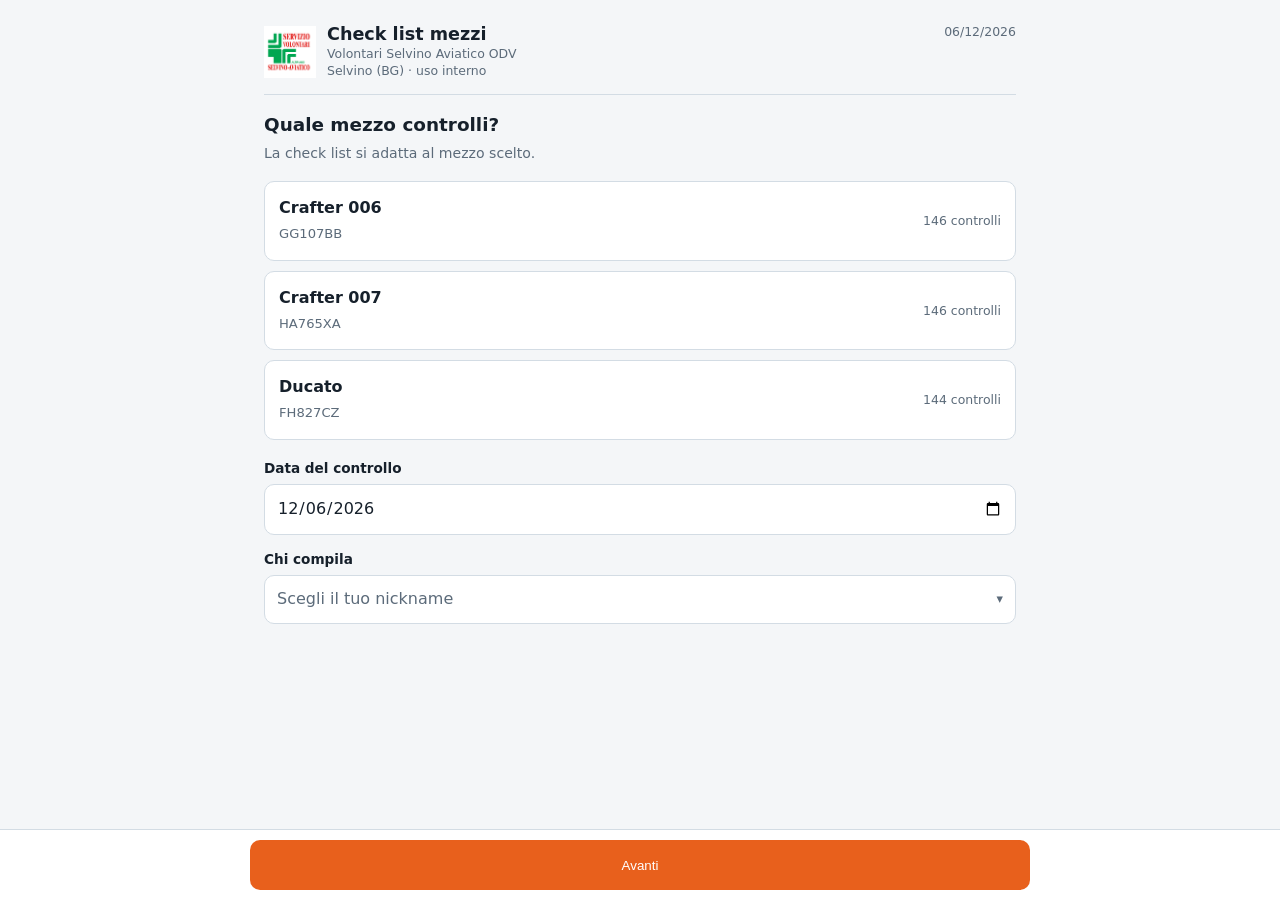
==== commit ea79323e: "Check list Ducato: batteria scorta DAE, registro di bordo, scheda manifestazioni sulla mensola - DAE" ====
--- a/checklist/index.html
+++ b/checklist/index.html
@@ -414,7 +414,7 @@
   </div>
 </div>
 
-<script id="dati-checklist" type="application/json">{"crafter006":{"nome":"Crafter 006","titolo":"CHECK LIST VW CRAFTER - VOLSEL 006","voci":[{"gruppo":"BORSA PORTA PARAMETRI","zona":"ESTER","qta":1,"articolo":"Cicalino monossido"},{"gruppo":"BORSA PORTA PARAMETRI","zona":"ESTER","qta":1,"articolo":"Cicalino ossigeno"},{"gruppo":"BORSA PORTA PARAMETRI","zona":"POST","qta":16,"articolo":"Autoprotezione + 2 Ghiaccio +  Metallina + Traversa"},{"gruppo":"BORSA PORTA PARAMETRI","zona":"CENTRALE","qta":3,"articolo":"Maschera O2 con reservoir + Maschera O2 + Occhialini O2"},{"gruppo":"BORSA PORTA PARAMETRI","zona":"CENTRALE","qta":11,"articolo":"Termometro timpanico con membrane"},{"gruppo":"BORSA PORTA PARAMETRI","zona":"CENTRALE","qta":1,"articolo":"Prova Pressione Manuale"},{"gruppo":"BORSA PORTA PARAMETRI","zona":"CENTRALE","qta":1,"articolo":"SpO2 Funzionamento e Carica"},{"gruppo":"BORSA PORTA PARAMETRI","zona":"CENTRALE","qta":1,"articolo":"Cardioline + cell + 30 elettrodi + Alimentatore + Rasoio + 2 bat AAA","ecg":true},{"gruppo":"BORSA PORTA PARAMETRI","zona":"LATO","qta":3,"articolo":"DTX + 5 aghetti + 10 strisce"},{"gruppo":"BORSA PORTA PARAMETRI","zona":"LATO","qta":1,"articolo":"Contenitore taglienti 0.35"},{"gruppo":"BORSA PORTA PARAMETRI","zona":"MEDICAZIONE","qta":14,"articolo":"Garze Sterili 2M + 2P + 10 Non"},{"gruppo":"BORSA PORTA PARAMETRI","zona":"MEDICAZIONE","qta":3,"articolo":"Cerotto a Nastro + 2 Bende Selfix"},{"gruppo":"BORSA PORTA PARAMETRI","zona":"MEDICAZIONE","qta":1,"articolo":"Telo sterile"},{"gruppo":"BORSA PORTA PARAMETRI","zona":"MEDICAZIONE","qta":2,"articolo":"Fisio da 250 ml + Disinfettante"},{"gruppo":"BORSA PORTA PARAMETRI","zona":"MEDICAZIONE","qta":3,"articolo":"Laccio emo + Tourniquet + Forbice"},{"gruppo":"ZAINO RIANIMAZIONE","zona":"INTERNO GRANDE","qta":1,"articolo":"Bombola 2l Zaino atm","atm":true},{"gruppo":"ZAINO RIANIMAZIONE","zona":"INTERNO GRANDE","qta":1,"articolo":"Maschera con reservoir"},{"gruppo":"ZAINO RIANIMAZIONE","zona":"INTERNO GRANDE","qta":1,"articolo":"Pallone Ambu AD completo"},{"gruppo":"ZAINO RIANIMAZIONE","zona":"INTERNO GRANDE","qta":4,"articolo":"Maschere Ambu AD # 3-4-5 + siringa"},{"gruppo":"ZAINO RIANIMAZIONE","zona":"INTERNO GRANDE","qta":3,"articolo":"Canule Mayo Guedel # 80-90-100"},{"gruppo":"ZAINO RIANIMAZIONE","zona":"INTERNO GRANDE","qta":1,"articolo":"Filtro"},{"gruppo":"ZAINO RIANIMAZIONE","zona":"INTERNO GRANDE","qta":8,"articolo":"2 X Sondini # 12-14-16-20"},{"gruppo":"ZAINO RIANIMAZIONE","zona":"ROSSA","qta":1,"articolo":"Batteria scorta DAE"},{"gruppo":"ZAINO RIANIMAZIONE","zona":"ROSSA","qta":2,"articolo":"Traversa + Metallina"},{"gruppo":"ZAINO RIANIMAZIONE","zona":"ROSSA","qta":2,"articolo":"Telo Portaferiti + Forbice Robin"},{"gruppo":"ZAINO PEDIATRICO","zona":"TRAUMA","qta":4,"articolo":"2 Fermacapo PED + 2 Laccetti"},{"gruppo":"ZAINO PEDIATRICO","zona":"TRAUMA","qta":2,"articolo":"Collare cervicale PED mis 0 - 1"},{"gruppo":"ZAINO PEDIATRICO","zona":"TRAUMA","qta":1,"articolo":"Cinghia Ragno PED"},{"gruppo":"ZAINO PEDIATRICO","zona":"RIANIMAZIONE","qta":1,"articolo":"Pallone Ambu NEONATALE completo"},{"gruppo":"ZAINO PEDIATRICO","zona":"RIANIMAZIONE","qta":1,"articolo":"Pallone Ambu PED completo"},{"gruppo":"ZAINO PEDIATRICO","zona":"RIANIMAZIONE","qta":5,"articolo":"Maschere Ambu PED # 0-1-2-3 + siringa"},{"gruppo":"ZAINO PEDIATRICO","zona":"RIANIMAZIONE","qta":3,"articolo":"Canule Mayo Guedel # 40+50+60 + abbassalingua"},{"gruppo":"ZAINO PEDIATRICO","zona":"RIANIMAZIONE","qta":2,"articolo":"Maschera PED con reservoir + Maschera PED O2"},{"gruppo":"ZAINO PEDIATRICO","zona":"PARAMETRI","qta":1,"articolo":"Bracciale PED per prova pressione elettrico"},{"gruppo":"ZAINO PEDIATRICO","zona":"PARAMETRI","qta":1,"articolo":"Prova Pressione Manuale PED"},{"gruppo":"ZAINO PEDIATRICO","zona":"PARAMETRI","qta":1,"articolo":"Sonda SpO2 Neonatale"},{"gruppo":"ZAINO PEDIATRICO","zona":"PARAMETRI","qta":1,"articolo":"Sonda SpO2 Pediatrica"},{"gruppo":"LATO SINISTRO","zona":"GAVONE","qta":1,"articolo":"Pompa per materassino"},{"gruppo":"LATO SINISTRO","zona":"GAVONE","qta":1,"articolo":"Materasso a depressione + Valvola"},{"gruppo":"LATO SINISTRO","zona":"ALTO SX","qta":10,"articolo":"2 X ragno + 4 X Fermacapi + 4 X Laccetti"},{"gruppo":"LATO SINISTRO","zona":"ALTO SX","qta":4,"articolo":"Collare cervicale small/medium/tall/neckless"},{"gruppo":"LATO SINISTRO","zona":"ALTO SX","qta":1,"articolo":"Cinghie cucchiaio"},{"gruppo":"LATO SINISTRO","zona":"ALTO SX","qta":10,"articolo":"Traverse"},{"gruppo":"LATO SINISTRO","zona":"ALTO SX","qta":2,"articolo":"Pannolone AD"},{"gruppo":"LATO SINISTRO","zona":"ALTO SX","qta":1,"articolo":"Sacco vomito confezione"},{"gruppo":"LATO SINISTRO","zona":"ALTO SX","qta":2,"articolo":"Fisiologica + Disinfettante"},{"gruppo":"LATO SINISTRO","zona":"ALTO SX","qta":3,"articolo":"2 Cerotti a nastro + Benda triangolare"},{"gruppo":"LATO SINISTRO","zona":"ALTO SX","qta":5,"articolo":"Disinfettanti Monodose"},{"gruppo":"LATO SINISTRO","zona":"ALTO SX","qta":3,"articolo":"Bende Selfix"},{"gruppo":"LATO SINISTRO","zona":"ALTO SX","qta":1,"articolo":"Cerotti varie misure"},{"gruppo":"LATO SINISTRO","zona":"ALTO SX","qta":4,"articolo":"2 Lacci emo + Fascia emo + Tourniquet"},{"gruppo":"LATO SINISTRO","zona":"ALTO SX","qta":8,"articolo":"Garze sterili 2M + 6P"},{"gruppo":"LATO SINISTRO","zona":"ALTO SX","qta":10,"articolo":"Garze non sterili"},{"gruppo":"LATO SINISTRO","zona":"ALTO SX","qta":3,"articolo":"Telo sterile"},{"gruppo":"LATO SINISTRO","zona":"ALTO SX","qta":5,"articolo":"Ghiaccio"},{"gruppo":"LATO SINISTRO","zona":"ALTO SX","qta":2,"articolo":"Metalline"},{"gruppo":"LATO SINISTRO","zona":"BASSO SX","qta":5,"articolo":"Coperta antifiamma + Cavo traino + 3 Paia guanti lavoro"},{"gruppo":"LATO SINISTRO","zona":"BASSO SX","qta":1,"articolo":"Cestello flebo"},{"gruppo":"LATO SINISTRO","zona":"BASSO SX","qta":30,"articolo":"6 Tute + 6 Chirurgiche + 6 FFP2 + 3 FFP3 + 3 cuffie + 3 occhiali + 3 Copriscarpe"},{"gruppo":"LATO SINISTRO","zona":"1° CASS","qta":2,"articolo":"Termometro digitale ed infrarossi"},{"gruppo":"LATO SINISTRO","zona":"1° CASS","qta":2,"articolo":"Prova pressione manuale + digitale"},{"gruppo":"LATO SINISTRO","zona":"1° CASS","qta":1,"articolo":"SpO2 Funzionamento e Carica"},{"gruppo":"LATO SINISTRO","zona":"2°","qta":4,"articolo":"Maschera O2 con reservoir + 2 Maschera O2 +  Occhialini O2"},{"gruppo":"LATO SINISTRO","zona":"2°","qta":12,"articolo":"10 Aghi per DTX + Fasce scorta + Garzine + 2 Pile"},{"gruppo":"LATO SINISTRO","zona":"2°","qta":5,"articolo":"Forbice punte smusse + Robin + Bottonuta + 2 Pinze Klemmer"},{"gruppo":"LATO SINISTRO","zona":"3°","qta":5,"articolo":"Sacchetti Immondizia"},{"gruppo":"PENSILE SOPRA PORTA SCORREVOLE","zona":"","qta":7,"articolo":"Kit con 5 Lenzuola monouso + 2 Federe monouso"},{"gruppo":"PENSILE SOPRA PORTA SCORREVOLE","zona":"","qta":1,"articolo":"Kit Parto"},{"gruppo":"PENSILE SOPRA PORTA SCORREVOLE","zona":"","qta":1,"articolo":"Coperta"},{"gruppo":"PENSILE SOPRA PORTA SCORREVOLE","zona":"","qta":2,"articolo":"Cuscino con federa monouso"},{"gruppo":"PENSILE SOPRA PORTA SCORREVOLE","zona":"","qta":5,"articolo":"Set completo steccobende"},{"gruppo":"PENSILE SOPRA PORTA SCORREVOLE","zona":"","qta":1,"articolo":"Pedi-mate"},{"gruppo":"PENSILE SOPRA PORTA SCORREVOLE","zona":"","qta":2,"articolo":"Pappagallo + Padella monouso"},{"gruppo":"LATO DESTRO","zona":"PENSILE","qta":1,"articolo":"Pallone Ambu AD completo"},{"gruppo":"LATO DESTRO","zona":"PENSILE","qta":3,"articolo":"Maschere Ambu AD # 3-4-5 + siringa"},{"gruppo":"LATO DESTRO","zona":"PENSILE","qta":3,"articolo":"Canule Mayo Guedel # 80-90-100"},{"gruppo":"LATO DESTRO","zona":"PENSILE","qta":2,"articolo":"Set piastre DAE AD + Scheda SD scorta"},{"gruppo":"LATO DESTRO","zona":"PENSILE","qta":1,"articolo":"Busta elettrodi di scorta"},{"gruppo":"LATO DESTRO","zona":"PENSILE","qta":1,"articolo":"Pocket mask"},{"gruppo":"LATO DESTRO","zona":"PENSILE","qta":4,"articolo":"2 X Sacchetto monouso + 2x Tubo per aspiratore con valvola"},{"gruppo":"LATO DESTRO","zona":"PENSILE","qta":4,"articolo":"Sondini # 12-14-16-20"},{"gruppo":"LATO DESTRO","zona":"PENSILE","qta":2,"articolo":"Cavo alimentatore aspiratore"},{"gruppo":"LATO DESTRO","zona":"DAE","qta":1,"articolo":"DAE + Verifica Funzionamento"},{"gruppo":"LATO DESTRO","zona":"DAE","qta":2,"articolo":"Telo + Rasoio"},{"gruppo":"LATO DESTRO","zona":"DAE","qta":1,"articolo":"Set piastre PED + scadenza"},{"gruppo":"LATO DESTRO","zona":"DAE","qta":1,"articolo":"Set piastre AD + scadenza"},{"gruppo":"LATO DESTRO","zona":"PANCA","qta":3,"articolo":"Alcool + Liquido Biologico + Scottex"},{"gruppo":"LATO DESTRO","zona":"PANCA","qta":4,"articolo":"3 Steccobende a depressione + pompa"},{"gruppo":"LATO DESTRO","zona":"PANCA","qta":1,"articolo":"Ked"},{"gruppo":"VANO SANITARIO E FUNZIONAMENTI","zona":"VANO SANITARIO","qta":1,"articolo":"Contenitore rifiuti taglienti"},{"gruppo":"VANO SANITARIO E FUNZIONAMENTI","zona":"VANO SANITARIO","qta":5,"articolo":"Maschere chirurgiche"},{"gruppo":"VANO SANITARIO E FUNZIONAMENTI","zona":"VANO SANITARIO","qta":1,"articolo":"Liquido lavamani"},{"gruppo":"VANO SANITARIO E FUNZIONAMENTI","zona":"VANO SANITARIO","qta":1,"articolo":"Guanti monouso XL"},{"gruppo":"VANO SANITARIO E FUNZIONAMENTI","zona":"VANO SANITARIO","qta":2,"articolo":"Supporti porta flebo"},{"gruppo":"VANO SANITARIO E FUNZIONAMENTI","zona":"VANO SANITARIO","qta":1,"articolo":"Estintore"},{"gruppo":"VANO SANITARIO E FUNZIONAMENTI","zona":"VANO SANITARIO","qta":1,"articolo":"Sedia cardiopatica"},{"gruppo":"VANO SANITARIO E FUNZIONAMENTI","zona":"VANO SANITARIO","qta":1,"articolo":"Spinale AD"},{"gruppo":"VANO SANITARIO E FUNZIONAMENTI","zona":"VANO SANITARIO","qta":1,"articolo":"Barella Cucchiaio"},{"gruppo":"VANO SANITARIO E FUNZIONAMENTI","zona":"VANO SANITARIO","qta":4,"articolo":"Caschi protettivi"},{"gruppo":"VANO SANITARIO E FUNZIONAMENTI","zona":"VANO SANITARIO","qta":1,"articolo":"Spinale PED"},{"gruppo":"VANO SANITARIO E FUNZIONAMENTI","zona":"VANO SANITARIO","qta":2,"articolo":"Barella + Telo portaferiti"},{"gruppo":"VANO SANITARIO E FUNZIONAMENTI","zona":"VANO SANITARIO","qta":1,"articolo":"Coperta"},{"gruppo":"VANO SANITARIO E FUNZIONAMENTI","zona":"VANO SANITARIO","qta":3,"articolo":"Guanti monouso: S/M/L"},{"gruppo":"VANO SANITARIO E FUNZIONAMENTI","zona":"VANO SANITARIO","qta":1,"articolo":"Bombola 2l Vano atm","atm":true},{"gruppo":"VANO SANITARIO E FUNZIONAMENTI","zona":"VANO SANITARIO","qta":1,"articolo":"Bombola 2l Vano atm","atm":true},{"gruppo":"VANO SANITARIO E FUNZIONAMENTI","zona":"VANO SANITARIO","qta":1,"articolo":"Bombola 7l Vano atm","atm":true},{"gruppo":"VANO SANITARIO E FUNZIONAMENTI","zona":"VANO SANITARIO","qta":1,"articolo":"Bombola 7l Vano atm","atm":true},{"gruppo":"VANO SANITARIO E FUNZIONAMENTI","zona":"IMPIANTI","qta":1,"articolo":"Funzione Prese 12V"},{"gruppo":"VANO SANITARIO E FUNZIONAMENTI","zona":"IMPIANTI","qta":1,"articolo":"Funzione Prese 220V"},{"gruppo":"VANO SANITARIO E FUNZIONAMENTI","zona":"IMPIANTI","qta":2,"articolo":"Funzione Imp. O2 con 2 prese"},{"gruppo":"VANO SANITARIO E FUNZIONAMENTI","zona":"IMPIANTI","qta":2,"articolo":"Funzione Aereazione (Immissione ed Emissione)"},{"gruppo":"VANO SANITARIO E FUNZIONAMENTI","zona":"IMPIANTI","qta":4,"articolo":"Aspiratore Portatile + sacchetto + tubo con valvola + funzionamento con e senza caricatore"},{"gruppo":"VANO SANITARIO E FUNZIONAMENTI","zona":"IMPIANTI","qta":3,"articolo":"Aspiratore Fisso + sacchetto + funzionamento"},{"gruppo":"VANO SANITARIO E FUNZIONAMENTI","zona":"IMPIANTI","qta":1,"articolo":"Funzione Climatizzazione"},{"gruppo":"VANO SANITARIO E FUNZIONAMENTI","zona":"IMPIANTI","qta":1,"articolo":"Funzione Riscaldamento"},{"gruppo":"VANO SANITARIO E FUNZIONAMENTI","zona":"IMPIANTI","qta":1,"articolo":"Funzione Inverter"},{"gruppo":"VANO SANITARIO E FUNZIONAMENTI","zona":"IMPIANTI","qta":1,"articolo":"Luci interne"},{"gruppo":"VANO SANITARIO E FUNZIONAMENTI","zona":"PULIZIA","qta":1,"articolo":"Pulizia mezzo interno"}],"targa":"GG107BB","documenti":[{"titolo":"Controllo carburante","voci":["Controllo carburante"]},{"titolo":"Controllo documenti","voci":["Tessera carburante","Libretto","Assicurazione (annuale scadenza 31/12/2026)","Revisione (annuale scadenza 31/07/2027)","Tagliando (annuale scadenza 30/10/2026)","Modello 75 (iop 43 A/B)","Modello 127","Check-list","Atto autorizzativo del mezzo","Scheda matricole","Scheda manifestazioni","Protocollo Maxiemergenza","Relazioni di soccorso (almeno 10)","Scheda tecnica caschi protettivi","IOP 17 + DOC 37 + MOD 74A"]},{"titolo":"Controllo vano guida","voci":["Estintore","Lampada portatile funzionamento e carica","Gilet catarinfrangente e triangolo","Crick","Controllo radio e volume","Controllo cellulare AUT volume e login","Controllo cellulare CS volume e login","Alipak","Body cam con calamita e cavo di ricarica","Catene da neve","Kit maxiemergenza","Stato pulizia mezzo esterno"]}],"gruppi":[{"nome":"BORSA PORTA PARAMETRI","zone":["ESTER","POST","CENTRALE","LATO","MEDICAZIONE"]},{"nome":"ZAINO RIANIMAZIONE","zone":["INTERNO GRANDE","ROSSA"]},{"nome":"ZAINO PEDIATRICO","zone":["TRAUMA","RIANIMAZIONE","PARAMETRI"]},{"nome":"LATO SINISTRO","zone":["GAVONE","ALTO SX","BASSO SX","1° CASS","2°","3°"]},{"nome":"PENSILE SOPRA PORTA SCORREVOLE","zone":[]},{"nome":"LATO DESTRO","zone":["PENSILE","DAE","PANCA"]},{"nome":"VANO SANITARIO E FUNZIONAMENTI","zone":["VANO SANITARIO","IMPIANTI","PULIZIA"]}],"scadenze":{"Assicurazione":"2026-12-31","Revisione":"2027-07-31","Tagliando":"2026-10-30"}},"crafter007":{"nome":"Crafter 007","titolo":"CHECK LIST VW CRAFTER - VOLSEL 007","voci":[{"gruppo":"BORSA PORTA PARAMETRI","zona":"ESTERNO","qta":1,"articolo":"Cicalino monossido"},{"gruppo":"BORSA PORTA PARAMETRI","zona":"ESTERNO","qta":1,"articolo":"Cicalino ossigeno"},{"gruppo":"BORSA PORTA PARAMETRI","zona":"POST","qta":16,"articolo":"Autoprotezione + 2 Ghiaccio +  Metallina + Traversa"},{"gruppo":"BORSA PORTA PARAMETRI","zona":"CENTRALE","qta":3,"articolo":"Maschera O2 con reservoir + Maschera O2 + Occhialini O2"},{"gruppo":"BORSA PORTA PARAMETRI","zona":"CENTRALE","qta":11,"articolo":"Termometro timpanico con membrane"},{"gruppo":"BORSA PORTA PARAMETRI","zona":"CENTRALE","qta":1,"articolo":"Prova Pressione Manuale"},{"gruppo":"BORSA PORTA PARAMETRI","zona":"CENTRALE","qta":1,"articolo":"SpO2 Funzionamento e Carica"},{"gruppo":"BORSA PORTA PARAMETRI","zona":"CENTRALE","qta":1,"articolo":"Cardioline + cell + 30 elettrodi + Alimentatore + Rasoio + 2 bat AAA","ecg":true},{"gruppo":"BORSA PORTA PARAMETRI","zona":"LATO","qta":4,"articolo":"DTX + 5 Aghetti + 10 Strisce + Garzine"},{"gruppo":"BORSA PORTA PARAMETRI","zona":"LATO","qta":1,"articolo":"Contenitore taglienti 0.35"},{"gruppo":"BORSA PORTA PARAMETRI","zona":"MEDICAZIONE","qta":14,"articolo":"Garze Sterili 2M + 2P + 10 Non"},{"gruppo":"BORSA PORTA PARAMETRI","zona":"MEDICAZIONE","qta":3,"articolo":"Cerotto a Nastro + 2 Bende Selfix"},{"gruppo":"BORSA PORTA PARAMETRI","zona":"MEDICAZIONE","qta":1,"articolo":"Telo sterile"},{"gruppo":"BORSA PORTA PARAMETRI","zona":"MEDICAZIONE","qta":2,"articolo":"Fisio da 250 ml + Disinfettante"},{"gruppo":"BORSA PORTA PARAMETRI","zona":"MEDICAZIONE","qta":3,"articolo":"Laccio emo + Tourniquet + Forbice"},{"gruppo":"ZAINO RIANIMAZIONE","zona":"INTERNO GRANDE","qta":1,"articolo":"Bombola 2lt Zaino atm","atm":true},{"gruppo":"ZAINO RIANIMAZIONE","zona":"INTERNO GRANDE","qta":1,"articolo":"Maschera con reservoir"},{"gruppo":"ZAINO RIANIMAZIONE","zona":"INTERNO GRANDE","qta":1,"articolo":"Pallone Ambu AD completo"},{"gruppo":"ZAINO RIANIMAZIONE","zona":"INTERNO GRANDE","qta":4,"articolo":"Maschere Ambu AD # 3-4-5       +siringa"},{"gruppo":"ZAINO RIANIMAZIONE","zona":"INTERNO GRANDE","qta":3,"articolo":"Canule Mayo Guedel # 80-90-100"},{"gruppo":"ZAINO RIANIMAZIONE","zona":"INTERNO GRANDE","qta":1,"articolo":"Filtro"},{"gruppo":"ZAINO RIANIMAZIONE","zona":"INTERNO GRANDE","qta":8,"articolo":"2 X Sondini # 12-14-16-20"},{"gruppo":"ZAINO RIANIMAZIONE","zona":"ROSSA","qta":1,"articolo":"Batteria scorta DAE"},{"gruppo":"ZAINO RIANIMAZIONE","zona":"ROSSA","qta":2,"articolo":"Traversa + Metallina"},{"gruppo":"ZAINO RIANIMAZIONE","zona":"ROSSA","qta":2,"articolo":"Telo Portaferiti + Forbice Robin"},{"gruppo":"ZAINO PEDIATRICO","zona":"TRAUMA","qta":4,"articolo":"2 Fermacapo PED + 2 Laccetti"},{"gruppo":"ZAINO PEDIATRICO","zona":"TRAUMA","qta":2,"articolo":"Collare cervicale PED mis 0 - 1"},{"gruppo":"ZAINO PEDIATRICO","zona":"TRAUMA","qta":1,"articolo":"Cinghia Ragno PED"},{"gruppo":"ZAINO PEDIATRICO","zona":"RIANIMAZIONE","qta":1,"articolo":"Pallone Ambu NEONATALE completo"},{"gruppo":"ZAINO PEDIATRICO","zona":"RIANIMAZIONE","qta":1,"articolo":"Pallone Ambu PED completo"},{"gruppo":"ZAINO PEDIATRICO","zona":"RIANIMAZIONE","qta":5,"articolo":"Maschere Ambu PED # 0-1-2-3 + siringa"},{"gruppo":"ZAINO PEDIATRICO","zona":"RIANIMAZIONE","qta":3,"articolo":"Canule Mayo Guedel # 40+50+60 + abbassalingua"},{"gruppo":"ZAINO PEDIATRICO","zona":"RIANIMAZIONE","qta":2,"articolo":"Maschera O2 PED con reservoir + Maschera PED O2"},{"gruppo":"ZAINO PEDIATRICO","zona":"PARAMETRI","qta":1,"articolo":"Bracciale PED per prova pressione elettrico"},{"gruppo":"ZAINO PEDIATRICO","zona":"PARAMETRI","qta":1,"articolo":"Prova Pressione Manuale PED + NEONATALE"},{"gruppo":"ZAINO PEDIATRICO","zona":"PARAMETRI","qta":1,"articolo":"Sonda SpO2 Neonatale"},{"gruppo":"ZAINO PEDIATRICO","zona":"PARAMETRI","qta":1,"articolo":"Sonda SpO2 Pediatrica"},{"gruppo":"LATO SINISTRO","zona":"GAVONE","qta":1,"articolo":"Pompa per materassino"},{"gruppo":"LATO SINISTRO","zona":"GAVONE","qta":1,"articolo":"Materasso a depressione + Valvola"},{"gruppo":"LATO SINISTRO","zona":"GAVONE","qta":1,"articolo":"Spinale AD"},{"gruppo":"LATO SINISTRO","zona":"ARMADIETTO","qta":1,"articolo":"Ked"},{"gruppo":"LATO SINISTRO","zona":"ARMADIETTO","qta":3,"articolo":"2 Steccobende a depressione + pompa"},{"gruppo":"LATO SINISTRO","zona":"PENSILE ALTO","qta":8,"articolo":"4 X Fermacapi + 4 X Laccetti"},{"gruppo":"LATO SINISTRO","zona":"PENSILE ALTO","qta":2,"articolo":"Ragno"},{"gruppo":"LATO SINISTRO","zona":"PENSILE ALTO","qta":4,"articolo":"Collare cervicale small/medium/tall/neckless"},{"gruppo":"LATO SINISTRO","zona":"PENSILE ALTO","qta":1,"articolo":"Chinghie cucchiaio"},{"gruppo":"LATO SINISTRO","zona":"PENSILE ALTO","qta":5,"articolo":"Sacco vomito confezione + 2 traverse"},{"gruppo":"LATO SINISTRO","zona":"PENSILE ALTO","qta":2,"articolo":"Metalline"},{"gruppo":"LATO SINISTRO","zona":"PENSILE ALTO","qta":5,"articolo":"Ghiaccio"},{"gruppo":"LATO SINISTRO","zona":"PENSILE ALTO","qta":2,"articolo":"Fisiologica 250 ml + Disinfettante"},{"gruppo":"LATO SINISTRO","zona":"PENSILE ALTO","qta":5,"articolo":"Disinfettanti Monodose"},{"gruppo":"LATO SINISTRO","zona":"PENSILE ALTO","qta":3,"articolo":"Bende Selfix"},{"gruppo":"LATO SINISTRO","zona":"PENSILE ALTO","qta":3,"articolo":"2 Cerotti a nastro + Benda triangolare"},{"gruppo":"LATO SINISTRO","zona":"PENSILE ALTO","qta":1,"articolo":"Cerotti varie misure"},{"gruppo":"LATO SINISTRO","zona":"PENSILE ALTO","qta":4,"articolo":"2 Lacci emo + Fascia emo + Tourniquet"},{"gruppo":"LATO SINISTRO","zona":"PENSILE ALTO","qta":8,"articolo":"Garze sterili 2M + 6P"},{"gruppo":"LATO SINISTRO","zona":"PENSILE ALTO","qta":10,"articolo":"Garze non sterili"},{"gruppo":"LATO SINISTRO","zona":"PENSILE ALTO","qta":3,"articolo":"Telo Sterile"},{"gruppo":"LATO SINISTRO","zona":"ANTE","qta":30,"articolo":"6 Tute + 6 Chirurgiche + 6 FFP2 + 3 FFP3 + 3 cuffie + 3 occhiali + 3 copriscarpe"},{"gruppo":"LATO SINISTRO","zona":"ANTE","qta":2,"articolo":"Pannolone AD"},{"gruppo":"LATO SINISTRO","zona":"ANTE","qta":8,"articolo":"Traverse"},{"gruppo":"LATO SINISTRO","zona":"1° CASS","qta":2,"articolo":"Termometro digitale ed infrarossi"},{"gruppo":"LATO SINISTRO","zona":"1° CASS","qta":2,"articolo":"Prova pressione manuale + digitale"},{"gruppo":"LATO SINISTRO","zona":"1° CASS","qta":1,"articolo":"SpO2 Funzionamento e Carica"},{"gruppo":"LATO SINISTRO","zona":"2°","qta":4,"articolo":"Maschera O2 con reservoir + 2 Maschera O2 +  Occhialini O2"},{"gruppo":"LATO SINISTRO","zona":"2°","qta":4,"articolo":"10 Aghi per DTX + Fasce scorta + Garzine + 2 Pile"},{"gruppo":"LATO SINISTRO","zona":"3°","qta":5,"articolo":"Forbice punte smusse + Robin + Bottonuta + 2 Pinze Klemmer"},{"gruppo":"LATO SINISTRO","zona":"4°","qta":7,"articolo":"2x Cestello flebo + Coperta antifiamma + Cavo traino + 3 Paia guanti lavoro"},{"gruppo":"LATO SINISTRO","zona":"CES","qta":5,"articolo":"Sacchetti Immondizia"},{"gruppo":"PENSILE SOPRA PORTA SCORREVOLE","zona":"","qta":7,"articolo":"Kit con 5 Lenzuola monouso + 2 Federe monouso"},{"gruppo":"PENSILE SOPRA PORTA SCORREVOLE","zona":"","qta":5,"articolo":"Set completo steccobende"},{"gruppo":"PENSILE SOPRA PORTA SCORREVOLE","zona":"","qta":2,"articolo":"Cuscino con federa monouso"},{"gruppo":"PENSILE SOPRA PORTA SCORREVOLE","zona":"","qta":2,"articolo":"Scoop + Pedi-mate"},{"gruppo":"PENSILE SOPRA PORTA SCORREVOLE","zona":"","qta":1,"articolo":"Coperta"},{"gruppo":"PENSILE SOPRA PORTA SCORREVOLE","zona":"","qta":1,"articolo":"Kit Parto"},{"gruppo":"PENSILE SOPRA PORTA SCORREVOLE","zona":"","qta":2,"articolo":"Pappagallo + Padella monouso"},{"gruppo":"LATO DESTRO","zona":"PENSILE ALTO","qta":1,"articolo":"Pallone Ambu AD completo"},{"gruppo":"LATO DESTRO","zona":"PENSILE ALTO","qta":3,"articolo":"Maschere Ambu AD # 3-4-5 + siringa"},{"gruppo":"LATO DESTRO","zona":"PENSILE ALTO","qta":3,"articolo":"Canule Mayo Guedel # 80-90-100"},{"gruppo":"LATO DESTRO","zona":"PENSILE ALTO","qta":1,"articolo":"Pocket mask"},{"gruppo":"LATO DESTRO","zona":"PENSILE ALTO","qta":1,"articolo":"Busta elettrodi di scorta"},{"gruppo":"LATO DESTRO","zona":"PENSILE ALTO","qta":1,"articolo":"Set piastre DAE AD"},{"gruppo":"LATO DESTRO","zona":"PENSILE ALTO","qta":4,"articolo":"2 X Sacchetto monouso + 2x Tubo per aspiratore con valvola"},{"gruppo":"LATO DESTRO","zona":"PENSILE ALTO","qta":4,"articolo":"Sondini # 12-14-16-20"},{"gruppo":"LATO DESTRO","zona":"PENSILE ALTO","qta":2,"articolo":"Cavo alimentatore aspiratore"},{"gruppo":"LATO DESTRO","zona":"DAE","qta":1,"articolo":"DAE + Verifica Funzionamento"},{"gruppo":"LATO DESTRO","zona":"DAE","qta":2,"articolo":"Telo + Rasoio"},{"gruppo":"LATO DESTRO","zona":"DAE","qta":1,"articolo":"Chiavetta Riduttore PED"},{"gruppo":"LATO DESTRO","zona":"DAE","qta":1,"articolo":"Set piastre AD + Controllo scadenza"},{"gruppo":"VANO SANITARIO E FUNZIONAMENTI","zona":"VANO SANITARIO","qta":1,"articolo":"Contenitore rifiuti taglienti"},{"gruppo":"VANO SANITARIO E FUNZIONAMENTI","zona":"VANO SANITARIO","qta":5,"articolo":"Maschere chirurgiche"},{"gruppo":"VANO SANITARIO E FUNZIONAMENTI","zona":"VANO SANITARIO","qta":1,"articolo":"Liquido lavamani"},{"gruppo":"VANO SANITARIO E FUNZIONAMENTI","zona":"VANO SANITARIO","qta":1,"articolo":"Guanti monouso XL"},{"gruppo":"VANO SANITARIO E FUNZIONAMENTI","zona":"VANO SANITARIO","qta":2,"articolo":"Supporti porta flebo"},{"gruppo":"VANO SANITARIO E FUNZIONAMENTI","zona":"VANO SANITARIO","qta":1,"articolo":"Estintore"},{"gruppo":"VANO SANITARIO E FUNZIONAMENTI","zona":"VANO SANITARIO","qta":1,"articolo":"Sedia cardiopatica"},{"gruppo":"VANO SANITARIO E FUNZIONAMENTI","zona":"VANO SANITARIO","qta":1,"articolo":"Barella Cucchiaio"},{"gruppo":"VANO SANITARIO E FUNZIONAMENTI","zona":"VANO SANITARIO","qta":2,"articolo":"Barella + Telo portaferiti"},{"gruppo":"VANO SANITARIO E FUNZIONAMENTI","zona":"VANO SANITARIO","qta":1,"articolo":"Spinale PED"},{"gruppo":"VANO SANITARIO E FUNZIONAMENTI","zona":"VANO SANITARIO","qta":1,"articolo":"Coperta"},{"gruppo":"VANO SANITARIO E FUNZIONAMENTI","zona":"VANO SANITARIO","qta":3,"articolo":"Guanti monouso: S/M/L"},{"gruppo":"VANO SANITARIO E FUNZIONAMENTI","zona":"VANO SANITARIO","qta":3,"articolo":"Alcool + Liquido Biologico      +Scottex"},{"gruppo":"VANO SANITARIO E FUNZIONAMENTI","zona":"VANO SANITARIO","qta":1,"articolo":"Bombola 2lt Vano atm","atm":true},{"gruppo":"VANO SANITARIO E FUNZIONAMENTI","zona":"VANO SANITARIO","qta":1,"articolo":"Bombola 2lt Vano atm","atm":true},{"gruppo":"VANO SANITARIO E FUNZIONAMENTI","zona":"VANO SANITARIO","qta":1,"articolo":"Bombola 7lt Vano atm","atm":true},{"gruppo":"VANO SANITARIO E FUNZIONAMENTI","zona":"VANO SANITARIO","qta":1,"articolo":"Bombola 7lt Vano atm","atm":true},{"gruppo":"VANO SANITARIO E FUNZIONAMENTI","zona":"IMPIANTI","qta":2,"articolo":"Funzione Prese 12V + USB-c"},{"gruppo":"VANO SANITARIO E FUNZIONAMENTI","zona":"IMPIANTI","qta":1,"articolo":"Funzione Prese 220V"},{"gruppo":"VANO SANITARIO E FUNZIONAMENTI","zona":"IMPIANTI","qta":2,"articolo":"Funzione Imp. O2 con 2 prese"},{"gruppo":"VANO SANITARIO E FUNZIONAMENTI","zona":"IMPIANTI","qta":2,"articolo":"Funzione Aereazione (Immissione ed Emissione)"},{"gruppo":"VANO SANITARIO E FUNZIONAMENTI","zona":"IMPIANTI","qta":3,"articolo":"Aspiratore Portatile + sacchetto + tubo con valvola + funzionamento con e senza caricatore"},{"gruppo":"VANO SANITARIO E FUNZIONAMENTI","zona":"IMPIANTI","qta":3,"articolo":"Aspiratore Fisso + sacchetto + funzionamento"},{"gruppo":"VANO SANITARIO E FUNZIONAMENTI","zona":"IMPIANTI","qta":1,"articolo":"Funzione Climatizzazione"},{"gruppo":"VANO SANITARIO E FUNZIONAMENTI","zona":"IMPIANTI","qta":1,"articolo":"Funzione Riscaldamento"},{"gruppo":"VANO SANITARIO E FUNZIONAMENTI","zona":"IMPIANTI","qta":1,"articolo":"Funzione Inverter"},{"gruppo":"VANO SANITARIO E FUNZIONAMENTI","zona":"IMPIANTI","qta":2,"articolo":"Funzione Imp. Flussimetro"},{"gruppo":"VANO SANITARIO E FUNZIONAMENTI","zona":"IMPIANTI","qta":1,"articolo":"Luci interne"},{"gruppo":"VANO SANITARIO E FUNZIONAMENTI","zona":"PULIZIA","qta":1,"articolo":"Pulizia mezzo interno"}],"targa":"HA765XA","documenti":[{"titolo":"Controllo carburante","voci":["Controllo carburante"]},{"titolo":"Controllo documenti","voci":["Tessera carburante","Libretto","Assicurazione (scadenza 31/12/2026)","Revisione (scadenza 20/12/2026)","Tagliando (scadenza annuale 02/09/2027)","Modello 75 (iop 43 A/B)","Modello 127","Check-list","Atto autorizzativo del mezzo","Scheda matricole","Kit Maxiemergenza","Protocollo Maxiemergenza","Relazioni di soccorso (almeno 10)","Scheda tecnica caschi protettivi","IOP 17 + DOC 37 + MOD 74A"]},{"titolo":"Controllo vano guida","voci":["Caschi protettivi (3)","Lampada portatile funzionamento e carica","Gilet catarinfrangente e triangolo","Crick","Controllo radio e volume","Controllo cellulare AUT volume e login","Controllo cellulare CS volume e login","Alipak","Body cam con calamita e cavo di ricarica","Catene da neve","Estintore","Stato pulizia mezzo esterno"]}],"gruppi":[{"nome":"BORSA PORTA PARAMETRI","zone":["ESTERNO","POST","CENTRALE","LATO","MEDICAZIONE"]},{"nome":"ZAINO RIANIMAZIONE","zone":["INTERNO GRANDE","ROSSA"]},{"nome":"ZAINO PEDIATRICO","zone":["TRAUMA","RIANIMAZIONE","PARAMETRI"]},{"nome":"LATO SINISTRO","zone":["GAVONE","ARMADIETTO","PENSILE ALTO","ANTE","1° CASS","2°","3°","4°","CES"]},{"nome":"PENSILE SOPRA PORTA SCORREVOLE","zone":[]},{"nome":"LATO DESTRO","zone":["PENSILE ALTO","DAE"]},{"nome":"VANO SANITARIO E FUNZIONAMENTI","zone":["VANO SANITARIO","IMPIANTI","PULIZIA"]}],"scadenze":{"Assicurazione":"2026-12-31","Revisione":"2026-12-20","Tagliando":"2027-09-02"}},"ducato":{"nome":"Ducato","titolo":"CHECK LIST FIAT DUCATO - VOLSEL J00","voci":[{"gruppo":"ZAINO ADULTO","zona":"ESTERNO","qta":1,"articolo":"Cicalino monossido"},{"gruppo":"ZAINO ADULTO","zona":"TAS SUPERIORE","qta":3,"articolo":"Mascherine Chirurgiche"},{"gruppo":"ZAINO ADULTO","zona":"TAS SUPERIORE","qta":1,"articolo":"Termometro a infrarossi"},{"gruppo":"ZAINO ADULTO","zona":"TAS SUPERIORE","qta":1,"articolo":"Prova Pressione Manuale"},{"gruppo":"ZAINO ADULTO","zona":"TAS SUPERIORE","qta":1,"articolo":"SpO2 Funzionamento e Carica"},{"gruppo":"ZAINO ADULTO","zona":"TAS INFERIORE","qta":1,"articolo":"Forbice bottonuta"},{"gruppo":"ZAINO ADULTO","zona":"TAS INFERIORE","qta":2,"articolo":"Cerotti a nastro 2,5cm"},{"gruppo":"ZAINO ADULTO","zona":"TAS INFERIORE","qta":1,"articolo":"Laccio emostatico"},{"gruppo":"ZAINO ADULTO","zona":"TAS INFERIORE","qta":2,"articolo":"Benda selfix"},{"gruppo":"ZAINO ADULTO","zona":"TAS INFERIORE","qta":9,"articolo":"Garze Sterili 2M + 2P + 5 Non"},{"gruppo":"ZAINO ADULTO","zona":"TAS INFERIORE","qta":1,"articolo":"Telo sterile"},{"gruppo":"ZAINO ADULTO","zona":"TAS INFERIORE","qta":1,"articolo":"Fisiologica 250 ml"},{"gruppo":"ZAINO ADULTO","zona":"TAS INFERIORE","qta":1,"articolo":"Disinfettante"},{"gruppo":"ZAINO ADULTO","zona":"GRANDE","qta":1,"articolo":"Forbice Robin"},{"gruppo":"ZAINO ADULTO","zona":"GRANDE","qta":1,"articolo":"Traversa"},{"gruppo":"ZAINO ADULTO","zona":"GRANDE","qta":2,"articolo":"Ghiaccio"},{"gruppo":"ZAINO ADULTO","zona":"GRANDE","qta":2,"articolo":"Metallina"},{"gruppo":"ZAINO ADULTO","zona":"GRANDE","qta":1,"articolo":"Telo portaferiti"},{"gruppo":"ZAINO ADULTO","zona":"GRANDE","qta":1,"articolo":"Pallone Ambu AD completo"},{"gruppo":"ZAINO ADULTO","zona":"GRANDE","qta":4,"articolo":"2x Maschere O2 adulto reservoir + Maschera O2 + Occhialini O2"},{"gruppo":"ZAINO ADULTO","zona":"GRANDE","qta":1,"articolo":"Filtro"},{"gruppo":"ZAINO ADULTO","zona":"GRANDE","qta":4,"articolo":"Mschere Ambu AD # 3-4-5 + siringa"},{"gruppo":"ZAINO ADULTO","zona":"GRANDE","qta":4,"articolo":"Sondini # 12-14-16-20"},{"gruppo":"ZAINO ADULTO","zona":"GRANDE","qta":3,"articolo":"Cannule # 80-90-100"},{"gruppo":"ZAINO ADULTO","zona":"GRANDE","qta":1,"articolo":"Bombola 2lt Zaino atm","atm":true},{"gruppo":"ZAINO PEDIATRICO","zona":"TASCHE ESTERNE","qta":1,"articolo":"Sonda SpO2 Pediatrica"},{"gruppo":"ZAINO PEDIATRICO","zona":"TASCHE ESTERNE","qta":1,"articolo":"Prova pressione manuale pediatrico"},{"gruppo":"ZAINO PEDIATRICO","zona":"TASCHE ESTERNE","qta":1,"articolo":"Bracciale PED per prova pressione elettrico"},{"gruppo":"ZAINO PEDIATRICO","zona":"TASCHE ESTERNE","qta":2,"articolo":"Maschera PED O2 con reservoir + Maschera PED O2"},{"gruppo":"ZAINO PEDIATRICO","zona":"TASCHE ESTERNE","qta":1,"articolo":"Set piastre PED"},{"gruppo":"ZAINO PEDIATRICO","zona":"RIANIMAZIONE","qta":1,"articolo":"Pallone Ambu PED completo"},{"gruppo":"ZAINO PEDIATRICO","zona":"RIANIMAZIONE","qta":5,"articolo":"Maschere Ambu PED # 0-1-2-3 + siringa"},{"gruppo":"ZAINO PEDIATRICO","zona":"RIANIMAZIONE","qta":3,"articolo":"Canule Mayo Guedel # 40+50+60 + abbassalingua"},{"gruppo":"ZAINO PEDIATRICO","zona":"RIANIMAZIONE","qta":1,"articolo":"Pallone Ambu NEONATALE completo"},{"gruppo":"DAE","zona":"","qta":1,"articolo":"Set piastre AD + Controllo scadenza"},{"gruppo":"DAE","zona":"","qta":1,"articolo":"DAE + verifica funzionamento"},{"gruppo":"DAE","zona":"","qta":1,"articolo":"Telo + rasoio"},{"gruppo":"LATO SINISTRO","zona":"GAVONE","qta":1,"articolo":"Pompa per materassino"},{"gruppo":"LATO SINISTRO","zona":"GAVONE","qta":1,"articolo":"Materasso a depressione + Valvola"},{"gruppo":"LATO SINISTRO","zona":"PENSILE ALTO","qta":1,"articolo":"Pallone Ambu AD completo"},{"gruppo":"LATO SINISTRO","zona":"PENSILE ALTO","qta":3,"articolo":"Maschere Ambu AD # 3-4-5"},{"gruppo":"LATO SINISTRO","zona":"PENSILE ALTO","qta":3,"articolo":"Canule Mayo Guedel # 80-90-100"},{"gruppo":"LATO SINISTRO","zona":"PENSILE ALTO","qta":1,"articolo":"Pocket mask"},{"gruppo":"LATO SINISTRO","zona":"PENSILE ALTO","qta":8,"articolo":"Traverse"},{"gruppo":"LATO SINISTRO","zona":"PENSILE ALTO","qta":2,"articolo":"Pannolone AD"},{"gruppo":"LATO SINISTRO","zona":"PENSILE ALTO","qta":1,"articolo":"Sacchi vomito confezione"},{"gruppo":"LATO SINISTRO","zona":"PENSILE ALTO","qta":6,"articolo":"Tute monouso"},{"gruppo":"LATO SINISTRO","zona":"PENSILE ALTO","qta":1,"articolo":"Set piastre DAE AD"},{"gruppo":"LATO SINISTRO","zona":"PENSILE ALTO","qta":5,"articolo":"Cavo aspiratore + Shuko + Busta elettrodi"},{"gruppo":"LATO SINISTRO","zona":"PENSILE ALTO","qta":4,"articolo":"Sondini # 12-14-16-20"},{"gruppo":"LATO SINISTRO","zona":"PENSILE ALTO","qta":2,"articolo":"Sacchetto monouso + Tubo per aspiratore con valvola"},{"gruppo":"LATO SINISTRO","zona":"PENSILE ALTO","qta":1,"articolo":"Scottex"},{"gruppo":"LATO SINISTRO","zona":"PENSILE ALTO","qta":2,"articolo":"Alcool + Liquido biologico"},{"gruppo":"LATO SINISTRO","zona":"MENSOLA","qta":6,"articolo":"Mascherine chirurgiche"},{"gruppo":"LATO SINISTRO","zona":"MENSOLA","qta":1,"articolo":"Liquido lavamani"},{"gruppo":"LATO SINISTRO","zona":"MENSOLA","qta":1,"articolo":"Cellulare GAMES + VOLUME"},{"gruppo":"LATO SINISTRO","zona":"MENSOLA","qta":1,"articolo":"Guanti XL"},{"gruppo":"LATO SINISTRO","zona":"MENSOLA","qta":1,"articolo":"Tariffario programmate"},{"gruppo":"LATO SINISTRO","zona":"MENSOLA","qta":1,"articolo":"Protocollo ossigeno"},{"gruppo":"LATO SINISTRO","zona":"1° CASSETTO","qta":2,"articolo":"Termometro digitale ed infrarossi"},{"gruppo":"LATO SINISTRO","zona":"1° CASSETTO","qta":2,"articolo":"Prova pressione manuale + digitale"},{"gruppo":"LATO SINISTRO","zona":"1° CASSETTO","qta":1,"articolo":"SpO2 Funzionamento e Carica"},{"gruppo":"LATO SINISTRO","zona":"2°","qta":4,"articolo":"Maschera con reservoir + 2 Maschera O2 +  Occhialini O2"},{"gruppo":"LATO SINISTRO","zona":"2°","qta":4,"articolo":"DTX + 10 Aghi + Fasce + Garzine"},{"gruppo":"LATO SINISTRO","zona":"2°","qta":5,"articolo":"Forbice punte smusse + Robin + Bottonuta + 2 Pinze Klemmer"},{"gruppo":"LATO SINISTRO","zona":"3°","qta":5,"articolo":"Sacchetti Immondizia"},{"gruppo":"LATO SINISTRO","zona":"BASSO","qta":3,"articolo":"Paia guanti da lavoro"},{"gruppo":"LATO SINISTRO","zona":"BASSO","qta":1,"articolo":"Kit scasso"},{"gruppo":"PENSILE SOPRA PORTA SCORREVOLE","zona":"","qta":7,"articolo":"Kit con 5 Lenzuola monouso + 2 Federe monouso"},{"gruppo":"PENSILE SOPRA PORTA SCORREVOLE","zona":"","qta":2,"articolo":"Cuscino con federa monouso"},{"gruppo":"PENSILE SOPRA PORTA SCORREVOLE","zona":"","qta":1,"articolo":"Pedi-mate + adattatore cinture"},{"gruppo":"PENSILE SOPRA PORTA SCORREVOLE","zona":"","qta":10,"articolo":"2X ragno + 4X Fermacapi + 4X Laccetti"},{"gruppo":"PENSILE SOPRA PORTA SCORREVOLE","zona":"","qta":1,"articolo":"sgabello"},{"gruppo":"PENSILE SOPRA PORTA SCORREVOLE","zona":"","qta":3,"articolo":"Cinghie cucchiao"},{"gruppo":"PENSILE SOPRA PORTA SCORREVOLE","zona":"","qta":1,"articolo":"Kit parto"},{"gruppo":"PENSILE SOPRA PORTA SCORREVOLE","zona":"","qta":2,"articolo":"Pappagallo + Padella monouso"},{"gruppo":"LATO DESTRO","zona":"GAVONE SOPRA","qta":1,"articolo":"Set completo Steccobende"},{"gruppo":"LATO DESTRO","zona":"GAVONE SOPRA","qta":1,"articolo":"KED"},{"gruppo":"LATO DESTRO","zona":"GAVONE SOPRA","qta":4,"articolo":"2 Fermacapo PED + 2 Laccetti"},{"gruppo":"LATO DESTRO","zona":"GAVONE SOPRA","qta":1,"articolo":"Collare cervicale PED mis 0 - 1"},{"gruppo":"LATO DESTRO","zona":"GAVONE SOPRA","qta":1,"articolo":"Cinghia Ragno PED"},{"gruppo":"LATO DESTRO","zona":"SOTTO","qta":1,"articolo":"Bombola 2l Vano atm","atm":true},{"gruppo":"LATO DESTRO","zona":"SOTTO","qta":1,"articolo":"Bombola 2lt Vano atm","atm":true},{"gruppo":"LATO DESTRO","zona":"PENSILE ALTO","qta":2,"articolo":"Fisiologica 250 ml + Disinfettante"},{"gruppo":"LATO DESTRO","zona":"PENSILE ALTO","qta":5,"articolo":"Disinfettanti monodose"},{"gruppo":"LATO DESTRO","zona":"PENSILE ALTO","qta":4,"articolo":"Bende selfix"},{"gruppo":"LATO DESTRO","zona":"PENSILE ALTO","qta":1,"articolo":"Benda triangolare"},{"gruppo":"LATO DESTRO","zona":"PENSILE ALTO","qta":28,"articolo":"Garze sterili 2M + 6P + 20 non"},{"gruppo":"LATO DESTRO","zona":"PENSILE ALTO","qta":1,"articolo":"Cerotti varie misure"},{"gruppo":"LATO DESTRO","zona":"PENSILE ALTO","qta":3,"articolo":"Telo sterile"},{"gruppo":"LATO DESTRO","zona":"PENSILE ALTO","qta":2,"articolo":"Cerotti a nastro 2,5cm"},{"gruppo":"LATO DESTRO","zona":"PENSILE ALTO","qta":2,"articolo":"Fascia emo + Laccio emo"},{"gruppo":"LATO DESTRO","zona":"PENSILE ALTO","qta":2,"articolo":"Metallina"},{"gruppo":"LATO DESTRO","zona":"PENSILE ALTO","qta":5,"articolo":"Ghiaccio"},{"gruppo":"LATO DESTRO","zona":"PENSILE ALTO","qta":24,"articolo":"6 Chirurgiche + 6 FFP2 + 3 FFP3 + 3 cuffie + 3 occhiali + 3 copriscarpe"},{"gruppo":"VANO SANITARIO E FUNZIONAMENTI","zona":"VANO SANITARIO","qta":2,"articolo":"Barella + Telo Portaferiti"},{"gruppo":"VANO SANITARIO E FUNZIONAMENTI","zona":"VANO SANITARIO","qta":1,"articolo":"Spinale AD"},{"gruppo":"VANO SANITARIO E FUNZIONAMENTI","zona":"VANO SANITARIO","qta":1,"articolo":"Barella cucchiaio"},{"gruppo":"VANO SANITARIO E FUNZIONAMENTI","zona":"VANO SANITARIO","qta":1,"articolo":"Cardiopatica"},{"gruppo":"VANO SANITARIO E FUNZIONAMENTI","zona":"VANO SANITARIO","qta":1,"articolo":"Estintore"},{"gruppo":"VANO SANITARIO E FUNZIONAMENTI","zona":"VANO SANITARIO","qta":2,"articolo":"Coperta"},{"gruppo":"VANO SANITARIO E FUNZIONAMENTI","zona":"VANO SANITARIO","qta":3,"articolo":"Collare cervicale piccolo/medio/grande"},{"gruppo":"VANO SANITARIO E FUNZIONAMENTI","zona":"VANO SANITARIO","qta":3,"articolo":"Guanti monouso: S/M/L"},{"gruppo":"VANO SANITARIO E FUNZIONAMENTI","zona":"VANO SANITARIO","qta":1,"articolo":"Spinale PED"},{"gruppo":"VANO SANITARIO E FUNZIONAMENTI","zona":"VANO SANITARIO","qta":2,"articolo":"Supporti porta flebo"},{"gruppo":"VANO SANITARIO E FUNZIONAMENTI","zona":"VANO SANITARIO","qta":3,"articolo":"Caschi protettivi"},{"gruppo":"VANO SANITARIO E FUNZIONAMENTI","zona":"VANO SANITARIO","qta":1,"articolo":"Bombola 7lt Vano atm","atm":true},{"gruppo":"VANO SANITARIO E FUNZIONAMENTI","zona":"VANO SANITARIO","qta":1,"articolo":"Bombola 7lt Vano atm","atm":true},{"gruppo":"VANO SANITARIO E FUNZIONAMENTI","zona":"IMPIANTI","qta":1,"articolo":"Funzione Prese 12V"},{"gruppo":"VANO SANITARIO E FUNZIONAMENTI","zona":"IMPIANTI","qta":1,"articolo":"Funzione Prese 220W"},{"gruppo":"VANO SANITARIO E FUNZIONAMENTI","zona":"IMPIANTI","qta":2,"articolo":"Funzione Imp. O2 con 2 prese"},{"gruppo":"VANO SANITARIO E FUNZIONAMENTI","zona":"IMPIANTI","qta":2,"articolo":"Funzione Aereazione (Immisione + Emissione)"},{"gruppo":"VANO SANITARIO E FUNZIONAMENTI","zona":"IMPIANTI","qta":3,"articolo":"Aspiratore Portatile + Sacchetto + Tubo con valvola + Funz con e senza caricatore"},{"gruppo":"VANO SANITARIO E FUNZIONAMENTI","zona":"IMPIANTI","qta":2,"articolo":"Funzione Aspiratore Fisso con sacchetto monouso"},{"gruppo":"VANO SANITARIO E FUNZIONAMENTI","zona":"IMPIANTI","qta":1,"articolo":"Funzione Climatizzazione"},{"gruppo":"VANO SANITARIO E FUNZIONAMENTI","zona":"IMPIANTI","qta":1,"articolo":"Funzione Riscaldamento"},{"gruppo":"VANO SANITARIO E FUNZIONAMENTI","zona":"IMPIANTI","qta":1,"articolo":"Funzione Inverter"},{"gruppo":"VANO SANITARIO E FUNZIONAMENTI","zona":"IMPIANTI","qta":2,"articolo":"Funzione Imp. Flussimetro"},{"gruppo":"VANO SANITARIO E FUNZIONAMENTI","zona":"IMPIANTI","qta":1,"articolo":"Luci interne"},{"gruppo":"VANO SANITARIO E FUNZIONAMENTI","zona":"PULIZIA","qta":1,"articolo":"Pulizia mezzo interno"}],"targa":"FH827CZ","documenti":[{"titolo":"Controllo carburante","voci":["Controllo carburante"]},{"titolo":"Controllo documenti","voci":["Tessera carburante","Libretto","Assicurazione (annuale scadenza 31/12/2026)","Revisione (annuale scadenza 31/07/2027)","Tagliando (annuale scadenza 30/10/2026)","Modello 75 (iop 43 A/B)","Modello 127","Check-list","Atto autorizzativo del mezzo","Scheda matricole","Scheda manifestazioni","Relazioni di soccorso (almeno 10)","Scheda tecnica caschi protettivi"]},{"titolo":"Controllo vano guida","voci":["Estintore","Lampada portatile funzionamento e carica","Gilet catarinfrangente e triangolo","Crick","Controllo cellulare GAMES","Catene da neve","Alipak","Stato pulizia mezzo esterno"]}],"gruppi":[{"nome":"ZAINO ADULTO","zone":["ESTERNO","TAS SUPERIORE","TAS INFERIORE","GRANDE"]},{"nome":"ZAINO PEDIATRICO","zone":["TASCHE ESTERNE","RIANIMAZIONE"]},{"nome":"DAE","zone":[]},{"nome":"LATO SINISTRO","zone":["GAVONE","PENSILE ALTO","MENSOLA","1° CASSETTO","2°","3°","BASSO"]},{"nome":"PENSILE SOPRA PORTA SCORREVOLE","zone":[]},{"nome":"LATO DESTRO","zone":["GAVONE SOPRA","SOTTO","PENSILE ALTO"]},{"nome":"VANO SANITARIO E FUNZIONAMENTI","zone":["VANO SANITARIO","IMPIANTI","PULIZIA"]}],"scadenze":{"Assicurazione":"2026-12-31","Revisione":"2027-07-31","Tagliando":"2026-10-30"}}}</script>
+<script id="dati-checklist" type="application/json">{"crafter006":{"nome":"Crafter 006","titolo":"CHECK LIST VW CRAFTER - VOLSEL 006","voci":[{"gruppo":"BORSA PORTA PARAMETRI","zona":"ESTER","qta":1,"articolo":"Cicalino monossido"},{"gruppo":"BORSA PORTA PARAMETRI","zona":"ESTER","qta":1,"articolo":"Cicalino ossigeno"},{"gruppo":"BORSA PORTA PARAMETRI","zona":"POST","qta":16,"articolo":"Autoprotezione + 2 Ghiaccio +  Metallina + Traversa"},{"gruppo":"BORSA PORTA PARAMETRI","zona":"CENTRALE","qta":3,"articolo":"Maschera O2 con reservoir + Maschera O2 + Occhialini O2"},{"gruppo":"BORSA PORTA PARAMETRI","zona":"CENTRALE","qta":11,"articolo":"Termometro timpanico con membrane"},{"gruppo":"BORSA PORTA PARAMETRI","zona":"CENTRALE","qta":1,"articolo":"Prova Pressione Manuale"},{"gruppo":"BORSA PORTA PARAMETRI","zona":"CENTRALE","qta":1,"articolo":"SpO2 Funzionamento e Carica"},{"gruppo":"BORSA PORTA PARAMETRI","zona":"CENTRALE","qta":1,"articolo":"Cardioline + cell + 30 elettrodi + Alimentatore + Rasoio + 2 bat AAA","ecg":true},{"gruppo":"BORSA PORTA PARAMETRI","zona":"LATO","qta":3,"articolo":"DTX + 5 aghetti + 10 strisce"},{"gruppo":"BORSA PORTA PARAMETRI","zona":"LATO","qta":1,"articolo":"Contenitore taglienti 0.35"},{"gruppo":"BORSA PORTA PARAMETRI","zona":"MEDICAZIONE","qta":14,"articolo":"Garze Sterili 2M + 2P + 10 Non"},{"gruppo":"BORSA PORTA PARAMETRI","zona":"MEDICAZIONE","qta":3,"articolo":"Cerotto a Nastro + 2 Bende Selfix"},{"gruppo":"BORSA PORTA PARAMETRI","zona":"MEDICAZIONE","qta":1,"articolo":"Telo sterile"},{"gruppo":"BORSA PORTA PARAMETRI","zona":"MEDICAZIONE","qta":2,"articolo":"Fisio da 250 ml + Disinfettante"},{"gruppo":"BORSA PORTA PARAMETRI","zona":"MEDICAZIONE","qta":3,"articolo":"Laccio emo + Tourniquet + Forbice"},{"gruppo":"ZAINO RIANIMAZIONE","zona":"INTERNO GRANDE","qta":1,"articolo":"Bombola 2l Zaino atm","atm":true},{"gruppo":"ZAINO RIANIMAZIONE","zona":"INTERNO GRANDE","qta":1,"articolo":"Maschera con reservoir"},{"gruppo":"ZAINO RIANIMAZIONE","zona":"INTERNO GRANDE","qta":1,"articolo":"Pallone Ambu AD completo"},{"gruppo":"ZAINO RIANIMAZIONE","zona":"INTERNO GRANDE","qta":4,"articolo":"Maschere Ambu AD # 3-4-5 + siringa"},{"gruppo":"ZAINO RIANIMAZIONE","zona":"INTERNO GRANDE","qta":3,"articolo":"Canule Mayo Guedel # 80-90-100"},{"gruppo":"ZAINO RIANIMAZIONE","zona":"INTERNO GRANDE","qta":1,"articolo":"Filtro"},{"gruppo":"ZAINO RIANIMAZIONE","zona":"INTERNO GRANDE","qta":8,"articolo":"2 X Sondini # 12-14-16-20"},{"gruppo":"ZAINO RIANIMAZIONE","zona":"ROSSA","qta":1,"articolo":"Batteria scorta DAE"},{"gruppo":"ZAINO RIANIMAZIONE","zona":"ROSSA","qta":2,"articolo":"Traversa + Metallina"},{"gruppo":"ZAINO RIANIMAZIONE","zona":"ROSSA","qta":2,"articolo":"Telo Portaferiti + Forbice Robin"},{"gruppo":"ZAINO PEDIATRICO","zona":"TRAUMA","qta":4,"articolo":"2 Fermacapo PED + 2 Laccetti"},{"gruppo":"ZAINO PEDIATRICO","zona":"TRAUMA","qta":2,"articolo":"Collare cervicale PED mis 0 - 1"},{"gruppo":"ZAINO PEDIATRICO","zona":"TRAUMA","qta":1,"articolo":"Cinghia Ragno PED"},{"gruppo":"ZAINO PEDIATRICO","zona":"RIANIMAZIONE","qta":1,"articolo":"Pallone Ambu NEONATALE completo"},{"gruppo":"ZAINO PEDIATRICO","zona":"RIANIMAZIONE","qta":1,"articolo":"Pallone Ambu PED completo"},{"gruppo":"ZAINO PEDIATRICO","zona":"RIANIMAZIONE","qta":5,"articolo":"Maschere Ambu PED # 0-1-2-3 + siringa"},{"gruppo":"ZAINO PEDIATRICO","zona":"RIANIMAZIONE","qta":3,"articolo":"Canule Mayo Guedel # 40+50+60 + abbassalingua"},{"gruppo":"ZAINO PEDIATRICO","zona":"RIANIMAZIONE","qta":2,"articolo":"Maschera PED con reservoir + Maschera PED O2"},{"gruppo":"ZAINO PEDIATRICO","zona":"PARAMETRI","qta":1,"articolo":"Bracciale PED per prova pressione elettrico"},{"gruppo":"ZAINO PEDIATRICO","zona":"PARAMETRI","qta":1,"articolo":"Prova Pressione Manuale PED"},{"gruppo":"ZAINO PEDIATRICO","zona":"PARAMETRI","qta":1,"articolo":"Sonda SpO2 Neonatale"},{"gruppo":"ZAINO PEDIATRICO","zona":"PARAMETRI","qta":1,"articolo":"Sonda SpO2 Pediatrica"},{"gruppo":"LATO SINISTRO","zona":"GAVONE","qta":1,"articolo":"Pompa per materassino"},{"gruppo":"LATO SINISTRO","zona":"GAVONE","qta":1,"articolo":"Materasso a depressione + Valvola"},{"gruppo":"LATO SINISTRO","zona":"ALTO SX","qta":10,"articolo":"2 X ragno + 4 X Fermacapi + 4 X Laccetti"},{"gruppo":"LATO SINISTRO","zona":"ALTO SX","qta":4,"articolo":"Collare cervicale small/medium/tall/neckless"},{"gruppo":"LATO SINISTRO","zona":"ALTO SX","qta":1,"articolo":"Cinghie cucchiaio"},{"gruppo":"LATO SINISTRO","zona":"ALTO SX","qta":10,"articolo":"Traverse"},{"gruppo":"LATO SINISTRO","zona":"ALTO SX","qta":2,"articolo":"Pannolone AD"},{"gruppo":"LATO SINISTRO","zona":"ALTO SX","qta":1,"articolo":"Sacco vomito confezione"},{"gruppo":"LATO SINISTRO","zona":"ALTO SX","qta":2,"articolo":"Fisiologica + Disinfettante"},{"gruppo":"LATO SINISTRO","zona":"ALTO SX","qta":3,"articolo":"2 Cerotti a nastro + Benda triangolare"},{"gruppo":"LATO SINISTRO","zona":"ALTO SX","qta":5,"articolo":"Disinfettanti Monodose"},{"gruppo":"LATO SINISTRO","zona":"ALTO SX","qta":3,"articolo":"Bende Selfix"},{"gruppo":"LATO SINISTRO","zona":"ALTO SX","qta":1,"articolo":"Cerotti varie misure"},{"gruppo":"LATO SINISTRO","zona":"ALTO SX","qta":4,"articolo":"2 Lacci emo + Fascia emo + Tourniquet"},{"gruppo":"LATO SINISTRO","zona":"ALTO SX","qta":8,"articolo":"Garze sterili 2M + 6P"},{"gruppo":"LATO SINISTRO","zona":"ALTO SX","qta":10,"articolo":"Garze non sterili"},{"gruppo":"LATO SINISTRO","zona":"ALTO SX","qta":3,"articolo":"Telo sterile"},{"gruppo":"LATO SINISTRO","zona":"ALTO SX","qta":5,"articolo":"Ghiaccio"},{"gruppo":"LATO SINISTRO","zona":"ALTO SX","qta":2,"articolo":"Metalline"},{"gruppo":"LATO SINISTRO","zona":"BASSO SX","qta":5,"articolo":"Coperta antifiamma + Cavo traino + 3 Paia guanti lavoro"},{"gruppo":"LATO SINISTRO","zona":"BASSO SX","qta":1,"articolo":"Cestello flebo"},{"gruppo":"LATO SINISTRO","zona":"BASSO SX","qta":30,"articolo":"6 Tute + 6 Chirurgiche + 6 FFP2 + 3 FFP3 + 3 cuffie + 3 occhiali + 3 Copriscarpe"},{"gruppo":"LATO SINISTRO","zona":"1° CASS","qta":2,"articolo":"Termometro digitale ed infrarossi"},{"gruppo":"LATO SINISTRO","zona":"1° CASS","qta":2,"articolo":"Prova pressione manuale + digitale"},{"gruppo":"LATO SINISTRO","zona":"1° CASS","qta":1,"articolo":"SpO2 Funzionamento e Carica"},{"gruppo":"LATO SINISTRO","zona":"2°","qta":4,"articolo":"Maschera O2 con reservoir + 2 Maschera O2 +  Occhialini O2"},{"gruppo":"LATO SINISTRO","zona":"2°","qta":12,"articolo":"10 Aghi per DTX + Fasce scorta + Garzine + 2 Pile"},{"gruppo":"LATO SINISTRO","zona":"2°","qta":5,"articolo":"Forbice punte smusse + Robin + Bottonuta + 2 Pinze Klemmer"},{"gruppo":"LATO SINISTRO","zona":"3°","qta":5,"articolo":"Sacchetti Immondizia"},{"gruppo":"PENSILE SOPRA PORTA SCORREVOLE","zona":"","qta":7,"articolo":"Kit con 5 Lenzuola monouso + 2 Federe monouso"},{"gruppo":"PENSILE SOPRA PORTA SCORREVOLE","zona":"","qta":1,"articolo":"Kit Parto"},{"gruppo":"PENSILE SOPRA PORTA SCORREVOLE","zona":"","qta":1,"articolo":"Coperta"},{"gruppo":"PENSILE SOPRA PORTA SCORREVOLE","zona":"","qta":2,"articolo":"Cuscino con federa monouso"},{"gruppo":"PENSILE SOPRA PORTA SCORREVOLE","zona":"","qta":5,"articolo":"Set completo steccobende"},{"gruppo":"PENSILE SOPRA PORTA SCORREVOLE","zona":"","qta":1,"articolo":"Pedi-mate"},{"gruppo":"PENSILE SOPRA PORTA SCORREVOLE","zona":"","qta":2,"articolo":"Pappagallo + Padella monouso"},{"gruppo":"LATO DESTRO","zona":"PENSILE","qta":1,"articolo":"Pallone Ambu AD completo"},{"gruppo":"LATO DESTRO","zona":"PENSILE","qta":3,"articolo":"Maschere Ambu AD # 3-4-5 + siringa"},{"gruppo":"LATO DESTRO","zona":"PENSILE","qta":3,"articolo":"Canule Mayo Guedel # 80-90-100"},{"gruppo":"LATO DESTRO","zona":"PENSILE","qta":2,"articolo":"Set piastre DAE AD + Scheda SD scorta"},{"gruppo":"LATO DESTRO","zona":"PENSILE","qta":1,"articolo":"Busta elettrodi di scorta"},{"gruppo":"LATO DESTRO","zona":"PENSILE","qta":1,"articolo":"Pocket mask"},{"gruppo":"LATO DESTRO","zona":"PENSILE","qta":4,"articolo":"2 X Sacchetto monouso + 2x Tubo per aspiratore con valvola"},{"gruppo":"LATO DESTRO","zona":"PENSILE","qta":4,"articolo":"Sondini # 12-14-16-20"},{"gruppo":"LATO DESTRO","zona":"PENSILE","qta":2,"articolo":"Cavo alimentatore aspiratore"},{"gruppo":"LATO DESTRO","zona":"DAE","qta":1,"articolo":"DAE + Verifica Funzionamento"},{"gruppo":"LATO DESTRO","zona":"DAE","qta":2,"articolo":"Telo + Rasoio"},{"gruppo":"LATO DESTRO","zona":"DAE","qta":1,"articolo":"Set piastre PED + scadenza"},{"gruppo":"LATO DESTRO","zona":"DAE","qta":1,"articolo":"Set piastre AD + scadenza"},{"gruppo":"LATO DESTRO","zona":"PANCA","qta":3,"articolo":"Alcool + Liquido Biologico + Scottex"},{"gruppo":"LATO DESTRO","zona":"PANCA","qta":4,"articolo":"3 Steccobende a depressione + pompa"},{"gruppo":"LATO DESTRO","zona":"PANCA","qta":1,"articolo":"Ked"},{"gruppo":"VANO SANITARIO E FUNZIONAMENTI","zona":"VANO SANITARIO","qta":1,"articolo":"Contenitore rifiuti taglienti"},{"gruppo":"VANO SANITARIO E FUNZIONAMENTI","zona":"VANO SANITARIO","qta":5,"articolo":"Maschere chirurgiche"},{"gruppo":"VANO SANITARIO E FUNZIONAMENTI","zona":"VANO SANITARIO","qta":1,"articolo":"Liquido lavamani"},{"gruppo":"VANO SANITARIO E FUNZIONAMENTI","zona":"VANO SANITARIO","qta":1,"articolo":"Guanti monouso XL"},{"gruppo":"VANO SANITARIO E FUNZIONAMENTI","zona":"VANO SANITARIO","qta":2,"articolo":"Supporti porta flebo"},{"gruppo":"VANO SANITARIO E FUNZIONAMENTI","zona":"VANO SANITARIO","qta":1,"articolo":"Estintore"},{"gruppo":"VANO SANITARIO E FUNZIONAMENTI","zona":"VANO SANITARIO","qta":1,"articolo":"Sedia cardiopatica"},{"gruppo":"VANO SANITARIO E FUNZIONAMENTI","zona":"VANO SANITARIO","qta":1,"articolo":"Spinale AD"},{"gruppo":"VANO SANITARIO E FUNZIONAMENTI","zona":"VANO SANITARIO","qta":1,"articolo":"Barella Cucchiaio"},{"gruppo":"VANO SANITARIO E FUNZIONAMENTI","zona":"VANO SANITARIO","qta":4,"articolo":"Caschi protettivi"},{"gruppo":"VANO SANITARIO E FUNZIONAMENTI","zona":"VANO SANITARIO","qta":1,"articolo":"Spinale PED"},{"gruppo":"VANO SANITARIO E FUNZIONAMENTI","zona":"VANO SANITARIO","qta":2,"articolo":"Barella + Telo portaferiti"},{"gruppo":"VANO SANITARIO E FUNZIONAMENTI","zona":"VANO SANITARIO","qta":1,"articolo":"Coperta"},{"gruppo":"VANO SANITARIO E FUNZIONAMENTI","zona":"VANO SANITARIO","qta":3,"articolo":"Guanti monouso: S/M/L"},{"gruppo":"VANO SANITARIO E FUNZIONAMENTI","zona":"VANO SANITARIO","qta":1,"articolo":"Bombola 2l Vano atm","atm":true},{"gruppo":"VANO SANITARIO E FUNZIONAMENTI","zona":"VANO SANITARIO","qta":1,"articolo":"Bombola 2l Vano atm","atm":true},{"gruppo":"VANO SANITARIO E FUNZIONAMENTI","zona":"VANO SANITARIO","qta":1,"articolo":"Bombola 7l Vano atm","atm":true},{"gruppo":"VANO SANITARIO E FUNZIONAMENTI","zona":"VANO SANITARIO","qta":1,"articolo":"Bombola 7l Vano atm","atm":true},{"gruppo":"VANO SANITARIO E FUNZIONAMENTI","zona":"IMPIANTI","qta":1,"articolo":"Funzione Prese 12V"},{"gruppo":"VANO SANITARIO E FUNZIONAMENTI","zona":"IMPIANTI","qta":1,"articolo":"Funzione Prese 220V"},{"gruppo":"VANO SANITARIO E FUNZIONAMENTI","zona":"IMPIANTI","qta":2,"articolo":"Funzione Imp. O2 con 2 prese"},{"gruppo":"VANO SANITARIO E FUNZIONAMENTI","zona":"IMPIANTI","qta":2,"articolo":"Funzione Aereazione (Immissione ed Emissione)"},{"gruppo":"VANO SANITARIO E FUNZIONAMENTI","zona":"IMPIANTI","qta":4,"articolo":"Aspiratore Portatile + sacchetto + tubo con valvola + funzionamento con e senza caricatore"},{"gruppo":"VANO SANITARIO E FUNZIONAMENTI","zona":"IMPIANTI","qta":3,"articolo":"Aspiratore Fisso + sacchetto + funzionamento"},{"gruppo":"VANO SANITARIO E FUNZIONAMENTI","zona":"IMPIANTI","qta":1,"articolo":"Funzione Climatizzazione"},{"gruppo":"VANO SANITARIO E FUNZIONAMENTI","zona":"IMPIANTI","qta":1,"articolo":"Funzione Riscaldamento"},{"gruppo":"VANO SANITARIO E FUNZIONAMENTI","zona":"IMPIANTI","qta":1,"articolo":"Funzione Inverter"},{"gruppo":"VANO SANITARIO E FUNZIONAMENTI","zona":"IMPIANTI","qta":1,"articolo":"Luci interne"},{"gruppo":"VANO SANITARIO E FUNZIONAMENTI","zona":"PULIZIA","qta":1,"articolo":"Pulizia mezzo interno"}],"targa":"GG107BB","documenti":[{"titolo":"Controllo carburante","voci":["Controllo carburante"]},{"titolo":"Controllo documenti","voci":["Tessera carburante","Libretto","Assicurazione (annuale scadenza 31/12/2026)","Revisione (annuale scadenza 31/07/2027)","Tagliando (annuale scadenza 30/10/2026)","Modello 75 (iop 43 A/B)","Modello 127","Check-list","Atto autorizzativo del mezzo","Scheda matricole","Scheda manifestazioni","Protocollo Maxiemergenza","Relazioni di soccorso (almeno 10)","Scheda tecnica caschi protettivi","IOP 17 + DOC 37 + MOD 74A"]},{"titolo":"Controllo vano guida","voci":["Estintore","Lampada portatile funzionamento e carica","Gilet catarinfrangente e triangolo","Crick","Controllo radio e volume","Controllo cellulare AUT volume e login","Controllo cellulare CS volume e login","Alipak","Body cam con calamita e cavo di ricarica","Catene da neve","Kit maxiemergenza","Stato pulizia mezzo esterno"]}],"gruppi":[{"nome":"BORSA PORTA PARAMETRI","zone":["ESTER","POST","CENTRALE","LATO","MEDICAZIONE"]},{"nome":"ZAINO RIANIMAZIONE","zone":["INTERNO GRANDE","ROSSA"]},{"nome":"ZAINO PEDIATRICO","zone":["TRAUMA","RIANIMAZIONE","PARAMETRI"]},{"nome":"LATO SINISTRO","zone":["GAVONE","ALTO SX","BASSO SX","1° CASS","2°","3°"]},{"nome":"PENSILE SOPRA PORTA SCORREVOLE","zone":[]},{"nome":"LATO DESTRO","zone":["PENSILE","DAE","PANCA"]},{"nome":"VANO SANITARIO E FUNZIONAMENTI","zone":["VANO SANITARIO","IMPIANTI","PULIZIA"]}],"scadenze":{"Assicurazione":"2026-12-31","Revisione":"2027-07-31","Tagliando":"2026-10-30"}},"crafter007":{"nome":"Crafter 007","titolo":"CHECK LIST VW CRAFTER - VOLSEL 007","voci":[{"gruppo":"BORSA PORTA PARAMETRI","zona":"ESTERNO","qta":1,"articolo":"Cicalino monossido"},{"gruppo":"BORSA PORTA PARAMETRI","zona":"ESTERNO","qta":1,"articolo":"Cicalino ossigeno"},{"gruppo":"BORSA PORTA PARAMETRI","zona":"POST","qta":16,"articolo":"Autoprotezione + 2 Ghiaccio +  Metallina + Traversa"},{"gruppo":"BORSA PORTA PARAMETRI","zona":"CENTRALE","qta":3,"articolo":"Maschera O2 con reservoir + Maschera O2 + Occhialini O2"},{"gruppo":"BORSA PORTA PARAMETRI","zona":"CENTRALE","qta":11,"articolo":"Termometro timpanico con membrane"},{"gruppo":"BORSA PORTA PARAMETRI","zona":"CENTRALE","qta":1,"articolo":"Prova Pressione Manuale"},{"gruppo":"BORSA PORTA PARAMETRI","zona":"CENTRALE","qta":1,"articolo":"SpO2 Funzionamento e Carica"},{"gruppo":"BORSA PORTA PARAMETRI","zona":"CENTRALE","qta":1,"articolo":"Cardioline + cell + 30 elettrodi + Alimentatore + Rasoio + 2 bat AAA","ecg":true},{"gruppo":"BORSA PORTA PARAMETRI","zona":"LATO","qta":4,"articolo":"DTX + 5 Aghetti + 10 Strisce + Garzine"},{"gruppo":"BORSA PORTA PARAMETRI","zona":"LATO","qta":1,"articolo":"Contenitore taglienti 0.35"},{"gruppo":"BORSA PORTA PARAMETRI","zona":"MEDICAZIONE","qta":14,"articolo":"Garze Sterili 2M + 2P + 10 Non"},{"gruppo":"BORSA PORTA PARAMETRI","zona":"MEDICAZIONE","qta":3,"articolo":"Cerotto a Nastro + 2 Bende Selfix"},{"gruppo":"BORSA PORTA PARAMETRI","zona":"MEDICAZIONE","qta":1,"articolo":"Telo sterile"},{"gruppo":"BORSA PORTA PARAMETRI","zona":"MEDICAZIONE","qta":2,"articolo":"Fisio da 250 ml + Disinfettante"},{"gruppo":"BORSA PORTA PARAMETRI","zona":"MEDICAZIONE","qta":3,"articolo":"Laccio emo + Tourniquet + Forbice"},{"gruppo":"ZAINO RIANIMAZIONE","zona":"INTERNO GRANDE","qta":1,"articolo":"Bombola 2lt Zaino atm","atm":true},{"gruppo":"ZAINO RIANIMAZIONE","zona":"INTERNO GRANDE","qta":1,"articolo":"Maschera con reservoir"},{"gruppo":"ZAINO RIANIMAZIONE","zona":"INTERNO GRANDE","qta":1,"articolo":"Pallone Ambu AD completo"},{"gruppo":"ZAINO RIANIMAZIONE","zona":"INTERNO GRANDE","qta":4,"articolo":"Maschere Ambu AD # 3-4-5       +siringa"},{"gruppo":"ZAINO RIANIMAZIONE","zona":"INTERNO GRANDE","qta":3,"articolo":"Canule Mayo Guedel # 80-90-100"},{"gruppo":"ZAINO RIANIMAZIONE","zona":"INTERNO GRANDE","qta":1,"articolo":"Filtro"},{"gruppo":"ZAINO RIANIMAZIONE","zona":"INTERNO GRANDE","qta":8,"articolo":"2 X Sondini # 12-14-16-20"},{"gruppo":"ZAINO RIANIMAZIONE","zona":"ROSSA","qta":1,"articolo":"Batteria scorta DAE"},{"gruppo":"ZAINO RIANIMAZIONE","zona":"ROSSA","qta":2,"articolo":"Traversa + Metallina"},{"gruppo":"ZAINO RIANIMAZIONE","zona":"ROSSA","qta":2,"articolo":"Telo Portaferiti + Forbice Robin"},{"gruppo":"ZAINO PEDIATRICO","zona":"TRAUMA","qta":4,"articolo":"2 Fermacapo PED + 2 Laccetti"},{"gruppo":"ZAINO PEDIATRICO","zona":"TRAUMA","qta":2,"articolo":"Collare cervicale PED mis 0 - 1"},{"gruppo":"ZAINO PEDIATRICO","zona":"TRAUMA","qta":1,"articolo":"Cinghia Ragno PED"},{"gruppo":"ZAINO PEDIATRICO","zona":"RIANIMAZIONE","qta":1,"articolo":"Pallone Ambu NEONATALE completo"},{"gruppo":"ZAINO PEDIATRICO","zona":"RIANIMAZIONE","qta":1,"articolo":"Pallone Ambu PED completo"},{"gruppo":"ZAINO PEDIATRICO","zona":"RIANIMAZIONE","qta":5,"articolo":"Maschere Ambu PED # 0-1-2-3 + siringa"},{"gruppo":"ZAINO PEDIATRICO","zona":"RIANIMAZIONE","qta":3,"articolo":"Canule Mayo Guedel # 40+50+60 + abbassalingua"},{"gruppo":"ZAINO PEDIATRICO","zona":"RIANIMAZIONE","qta":2,"articolo":"Maschera O2 PED con reservoir + Maschera PED O2"},{"gruppo":"ZAINO PEDIATRICO","zona":"PARAMETRI","qta":1,"articolo":"Bracciale PED per prova pressione elettrico"},{"gruppo":"ZAINO PEDIATRICO","zona":"PARAMETRI","qta":1,"articolo":"Prova Pressione Manuale PED + NEONATALE"},{"gruppo":"ZAINO PEDIATRICO","zona":"PARAMETRI","qta":1,"articolo":"Sonda SpO2 Neonatale"},{"gruppo":"ZAINO PEDIATRICO","zona":"PARAMETRI","qta":1,"articolo":"Sonda SpO2 Pediatrica"},{"gruppo":"LATO SINISTRO","zona":"GAVONE","qta":1,"articolo":"Pompa per materassino"},{"gruppo":"LATO SINISTRO","zona":"GAVONE","qta":1,"articolo":"Materasso a depressione + Valvola"},{"gruppo":"LATO SINISTRO","zona":"GAVONE","qta":1,"articolo":"Spinale AD"},{"gruppo":"LATO SINISTRO","zona":"ARMADIETTO","qta":1,"articolo":"Ked"},{"gruppo":"LATO SINISTRO","zona":"ARMADIETTO","qta":3,"articolo":"2 Steccobende a depressione + pompa"},{"gruppo":"LATO SINISTRO","zona":"PENSILE ALTO","qta":8,"articolo":"4 X Fermacapi + 4 X Laccetti"},{"gruppo":"LATO SINISTRO","zona":"PENSILE ALTO","qta":2,"articolo":"Ragno"},{"gruppo":"LATO SINISTRO","zona":"PENSILE ALTO","qta":4,"articolo":"Collare cervicale small/medium/tall/neckless"},{"gruppo":"LATO SINISTRO","zona":"PENSILE ALTO","qta":1,"articolo":"Chinghie cucchiaio"},{"gruppo":"LATO SINISTRO","zona":"PENSILE ALTO","qta":5,"articolo":"Sacco vomito confezione + 2 traverse"},{"gruppo":"LATO SINISTRO","zona":"PENSILE ALTO","qta":2,"articolo":"Metalline"},{"gruppo":"LATO SINISTRO","zona":"PENSILE ALTO","qta":5,"articolo":"Ghiaccio"},{"gruppo":"LATO SINISTRO","zona":"PENSILE ALTO","qta":2,"articolo":"Fisiologica 250 ml + Disinfettante"},{"gruppo":"LATO SINISTRO","zona":"PENSILE ALTO","qta":5,"articolo":"Disinfettanti Monodose"},{"gruppo":"LATO SINISTRO","zona":"PENSILE ALTO","qta":3,"articolo":"Bende Selfix"},{"gruppo":"LATO SINISTRO","zona":"PENSILE ALTO","qta":3,"articolo":"2 Cerotti a nastro + Benda triangolare"},{"gruppo":"LATO SINISTRO","zona":"PENSILE ALTO","qta":1,"articolo":"Cerotti varie misure"},{"gruppo":"LATO SINISTRO","zona":"PENSILE ALTO","qta":4,"articolo":"2 Lacci emo + Fascia emo + Tourniquet"},{"gruppo":"LATO SINISTRO","zona":"PENSILE ALTO","qta":8,"articolo":"Garze sterili 2M + 6P"},{"gruppo":"LATO SINISTRO","zona":"PENSILE ALTO","qta":10,"articolo":"Garze non sterili"},{"gruppo":"LATO SINISTRO","zona":"PENSILE ALTO","qta":3,"articolo":"Telo Sterile"},{"gruppo":"LATO SINISTRO","zona":"ANTE","qta":30,"articolo":"6 Tute + 6 Chirurgiche + 6 FFP2 + 3 FFP3 + 3 cuffie + 3 occhiali + 3 copriscarpe"},{"gruppo":"LATO SINISTRO","zona":"ANTE","qta":2,"articolo":"Pannolone AD"},{"gruppo":"LATO SINISTRO","zona":"ANTE","qta":8,"articolo":"Traverse"},{"gruppo":"LATO SINISTRO","zona":"1° CASS","qta":2,"articolo":"Termometro digitale ed infrarossi"},{"gruppo":"LATO SINISTRO","zona":"1° CASS","qta":2,"articolo":"Prova pressione manuale + digitale"},{"gruppo":"LATO SINISTRO","zona":"1° CASS","qta":1,"articolo":"SpO2 Funzionamento e Carica"},{"gruppo":"LATO SINISTRO","zona":"2°","qta":4,"articolo":"Maschera O2 con reservoir + 2 Maschera O2 +  Occhialini O2"},{"gruppo":"LATO SINISTRO","zona":"2°","qta":4,"articolo":"10 Aghi per DTX + Fasce scorta + Garzine + 2 Pile"},{"gruppo":"LATO SINISTRO","zona":"3°","qta":5,"articolo":"Forbice punte smusse + Robin + Bottonuta + 2 Pinze Klemmer"},{"gruppo":"LATO SINISTRO","zona":"4°","qta":7,"articolo":"2x Cestello flebo + Coperta antifiamma + Cavo traino + 3 Paia guanti lavoro"},{"gruppo":"LATO SINISTRO","zona":"CES","qta":5,"articolo":"Sacchetti Immondizia"},{"gruppo":"PENSILE SOPRA PORTA SCORREVOLE","zona":"","qta":7,"articolo":"Kit con 5 Lenzuola monouso + 2 Federe monouso"},{"gruppo":"PENSILE SOPRA PORTA SCORREVOLE","zona":"","qta":5,"articolo":"Set completo steccobende"},{"gruppo":"PENSILE SOPRA PORTA SCORREVOLE","zona":"","qta":2,"articolo":"Cuscino con federa monouso"},{"gruppo":"PENSILE SOPRA PORTA SCORREVOLE","zona":"","qta":2,"articolo":"Scoop + Pedi-mate"},{"gruppo":"PENSILE SOPRA PORTA SCORREVOLE","zona":"","qta":1,"articolo":"Coperta"},{"gruppo":"PENSILE SOPRA PORTA SCORREVOLE","zona":"","qta":1,"articolo":"Kit Parto"},{"gruppo":"PENSILE SOPRA PORTA SCORREVOLE","zona":"","qta":2,"articolo":"Pappagallo + Padella monouso"},{"gruppo":"LATO DESTRO","zona":"PENSILE ALTO","qta":1,"articolo":"Pallone Ambu AD completo"},{"gruppo":"LATO DESTRO","zona":"PENSILE ALTO","qta":3,"articolo":"Maschere Ambu AD # 3-4-5 + siringa"},{"gruppo":"LATO DESTRO","zona":"PENSILE ALTO","qta":3,"articolo":"Canule Mayo Guedel # 80-90-100"},{"gruppo":"LATO DESTRO","zona":"PENSILE ALTO","qta":1,"articolo":"Pocket mask"},{"gruppo":"LATO DESTRO","zona":"PENSILE ALTO","qta":1,"articolo":"Busta elettrodi di scorta"},{"gruppo":"LATO DESTRO","zona":"PENSILE ALTO","qta":1,"articolo":"Set piastre DAE AD"},{"gruppo":"LATO DESTRO","zona":"PENSILE ALTO","qta":4,"articolo":"2 X Sacchetto monouso + 2x Tubo per aspiratore con valvola"},{"gruppo":"LATO DESTRO","zona":"PENSILE ALTO","qta":4,"articolo":"Sondini # 12-14-16-20"},{"gruppo":"LATO DESTRO","zona":"PENSILE ALTO","qta":2,"articolo":"Cavo alimentatore aspiratore"},{"gruppo":"LATO DESTRO","zona":"DAE","qta":1,"articolo":"DAE + Verifica Funzionamento"},{"gruppo":"LATO DESTRO","zona":"DAE","qta":2,"articolo":"Telo + Rasoio"},{"gruppo":"LATO DESTRO","zona":"DAE","qta":1,"articolo":"Chiavetta Riduttore PED"},{"gruppo":"LATO DESTRO","zona":"DAE","qta":1,"articolo":"Set piastre AD + Controllo scadenza"},{"gruppo":"VANO SANITARIO E FUNZIONAMENTI","zona":"VANO SANITARIO","qta":1,"articolo":"Contenitore rifiuti taglienti"},{"gruppo":"VANO SANITARIO E FUNZIONAMENTI","zona":"VANO SANITARIO","qta":5,"articolo":"Maschere chirurgiche"},{"gruppo":"VANO SANITARIO E FUNZIONAMENTI","zona":"VANO SANITARIO","qta":1,"articolo":"Liquido lavamani"},{"gruppo":"VANO SANITARIO E FUNZIONAMENTI","zona":"VANO SANITARIO","qta":1,"articolo":"Guanti monouso XL"},{"gruppo":"VANO SANITARIO E FUNZIONAMENTI","zona":"VANO SANITARIO","qta":2,"articolo":"Supporti porta flebo"},{"gruppo":"VANO SANITARIO E FUNZIONAMENTI","zona":"VANO SANITARIO","qta":1,"articolo":"Estintore"},{"gruppo":"VANO SANITARIO E FUNZIONAMENTI","zona":"VANO SANITARIO","qta":1,"articolo":"Sedia cardiopatica"},{"gruppo":"VANO SANITARIO E FUNZIONAMENTI","zona":"VANO SANITARIO","qta":1,"articolo":"Barella Cucchiaio"},{"gruppo":"VANO SANITARIO E FUNZIONAMENTI","zona":"VANO SANITARIO","qta":2,"articolo":"Barella + Telo portaferiti"},{"gruppo":"VANO SANITARIO E FUNZIONAMENTI","zona":"VANO SANITARIO","qta":1,"articolo":"Spinale PED"},{"gruppo":"VANO SANITARIO E FUNZIONAMENTI","zona":"VANO SANITARIO","qta":1,"articolo":"Coperta"},{"gruppo":"VANO SANITARIO E FUNZIONAMENTI","zona":"VANO SANITARIO","qta":3,"articolo":"Guanti monouso: S/M/L"},{"gruppo":"VANO SANITARIO E FUNZIONAMENTI","zona":"VANO SANITARIO","qta":3,"articolo":"Alcool + Liquido Biologico      +Scottex"},{"gruppo":"VANO SANITARIO E FUNZIONAMENTI","zona":"VANO SANITARIO","qta":1,"articolo":"Bombola 2lt Vano atm","atm":true},{"gruppo":"VANO SANITARIO E FUNZIONAMENTI","zona":"VANO SANITARIO","qta":1,"articolo":"Bombola 2lt Vano atm","atm":true},{"gruppo":"VANO SANITARIO E FUNZIONAMENTI","zona":"VANO SANITARIO","qta":1,"articolo":"Bombola 7lt Vano atm","atm":true},{"gruppo":"VANO SANITARIO E FUNZIONAMENTI","zona":"VANO SANITARIO","qta":1,"articolo":"Bombola 7lt Vano atm","atm":true},{"gruppo":"VANO SANITARIO E FUNZIONAMENTI","zona":"IMPIANTI","qta":2,"articolo":"Funzione Prese 12V + USB-c"},{"gruppo":"VANO SANITARIO E FUNZIONAMENTI","zona":"IMPIANTI","qta":1,"articolo":"Funzione Prese 220V"},{"gruppo":"VANO SANITARIO E FUNZIONAMENTI","zona":"IMPIANTI","qta":2,"articolo":"Funzione Imp. O2 con 2 prese"},{"gruppo":"VANO SANITARIO E FUNZIONAMENTI","zona":"IMPIANTI","qta":2,"articolo":"Funzione Aereazione (Immissione ed Emissione)"},{"gruppo":"VANO SANITARIO E FUNZIONAMENTI","zona":"IMPIANTI","qta":3,"articolo":"Aspiratore Portatile + sacchetto + tubo con valvola + funzionamento con e senza caricatore"},{"gruppo":"VANO SANITARIO E FUNZIONAMENTI","zona":"IMPIANTI","qta":3,"articolo":"Aspiratore Fisso + sacchetto + funzionamento"},{"gruppo":"VANO SANITARIO E FUNZIONAMENTI","zona":"IMPIANTI","qta":1,"articolo":"Funzione Climatizzazione"},{"gruppo":"VANO SANITARIO E FUNZIONAMENTI","zona":"IMPIANTI","qta":1,"articolo":"Funzione Riscaldamento"},{"gruppo":"VANO SANITARIO E FUNZIONAMENTI","zona":"IMPIANTI","qta":1,"articolo":"Funzione Inverter"},{"gruppo":"VANO SANITARIO E FUNZIONAMENTI","zona":"IMPIANTI","qta":2,"articolo":"Funzione Imp. Flussimetro"},{"gruppo":"VANO SANITARIO E FUNZIONAMENTI","zona":"IMPIANTI","qta":1,"articolo":"Luci interne"},{"gruppo":"VANO SANITARIO E FUNZIONAMENTI","zona":"PULIZIA","qta":1,"articolo":"Pulizia mezzo interno"}],"targa":"HA765XA","documenti":[{"titolo":"Controllo carburante","voci":["Controllo carburante"]},{"titolo":"Controllo documenti","voci":["Tessera carburante","Libretto","Assicurazione (scadenza 31/12/2026)","Revisione (scadenza 20/12/2026)","Tagliando (scadenza annuale 02/09/2027)","Modello 75 (iop 43 A/B)","Modello 127","Check-list","Atto autorizzativo del mezzo","Scheda matricole","Kit Maxiemergenza","Protocollo Maxiemergenza","Relazioni di soccorso (almeno 10)","Scheda tecnica caschi protettivi","IOP 17 + DOC 37 + MOD 74A"]},{"titolo":"Controllo vano guida","voci":["Caschi protettivi (3)","Lampada portatile funzionamento e carica","Gilet catarinfrangente e triangolo","Crick","Controllo radio e volume","Controllo cellulare AUT volume e login","Controllo cellulare CS volume e login","Alipak","Body cam con calamita e cavo di ricarica","Catene da neve","Estintore","Stato pulizia mezzo esterno"]}],"gruppi":[{"nome":"BORSA PORTA PARAMETRI","zone":["ESTERNO","POST","CENTRALE","LATO","MEDICAZIONE"]},{"nome":"ZAINO RIANIMAZIONE","zone":["INTERNO GRANDE","ROSSA"]},{"nome":"ZAINO PEDIATRICO","zone":["TRAUMA","RIANIMAZIONE","PARAMETRI"]},{"nome":"LATO SINISTRO","zone":["GAVONE","ARMADIETTO","PENSILE ALTO","ANTE","1° CASS","2°","3°","4°","CES"]},{"nome":"PENSILE SOPRA PORTA SCORREVOLE","zone":[]},{"nome":"LATO DESTRO","zone":["PENSILE ALTO","DAE"]},{"nome":"VANO SANITARIO E FUNZIONAMENTI","zone":["VANO SANITARIO","IMPIANTI","PULIZIA"]}],"scadenze":{"Assicurazione":"2026-12-31","Revisione":"2026-12-20","Tagliando":"2027-09-02"}},"ducato":{"nome":"Ducato","titolo":"CHECK LIST FIAT DUCATO - VOLSEL J00","voci":[{"gruppo":"ZAINO ADULTO","zona":"ESTERNO","qta":1,"articolo":"Cicalino monossido"},{"gruppo":"ZAINO ADULTO","zona":"TAS SUPERIORE","qta":3,"articolo":"Mascherine Chirurgiche"},{"gruppo":"ZAINO ADULTO","zona":"TAS SUPERIORE","qta":1,"articolo":"Termometro a infrarossi"},{"gruppo":"ZAINO ADULTO","zona":"TAS SUPERIORE","qta":1,"articolo":"Prova Pressione Manuale"},{"gruppo":"ZAINO ADULTO","zona":"TAS SUPERIORE","qta":1,"articolo":"SpO2 Funzionamento e Carica"},{"gruppo":"ZAINO ADULTO","zona":"TAS INFERIORE","qta":1,"articolo":"Forbice bottonuta"},{"gruppo":"ZAINO ADULTO","zona":"TAS INFERIORE","qta":2,"articolo":"Cerotti a nastro 2,5cm"},{"gruppo":"ZAINO ADULTO","zona":"TAS INFERIORE","qta":1,"articolo":"Laccio emostatico"},{"gruppo":"ZAINO ADULTO","zona":"TAS INFERIORE","qta":2,"articolo":"Benda selfix"},{"gruppo":"ZAINO ADULTO","zona":"TAS INFERIORE","qta":9,"articolo":"Garze Sterili 2M + 2P + 5 Non"},{"gruppo":"ZAINO ADULTO","zona":"TAS INFERIORE","qta":1,"articolo":"Telo sterile"},{"gruppo":"ZAINO ADULTO","zona":"TAS INFERIORE","qta":1,"articolo":"Fisiologica 250 ml"},{"gruppo":"ZAINO ADULTO","zona":"TAS INFERIORE","qta":1,"articolo":"Disinfettante"},{"gruppo":"ZAINO ADULTO","zona":"GRANDE","qta":1,"articolo":"Forbice Robin"},{"gruppo":"ZAINO ADULTO","zona":"GRANDE","qta":1,"articolo":"Traversa"},{"gruppo":"ZAINO ADULTO","zona":"GRANDE","qta":2,"articolo":"Ghiaccio"},{"gruppo":"ZAINO ADULTO","zona":"GRANDE","qta":2,"articolo":"Metallina"},{"gruppo":"ZAINO ADULTO","zona":"GRANDE","qta":1,"articolo":"Telo portaferiti"},{"gruppo":"ZAINO ADULTO","zona":"GRANDE","qta":1,"articolo":"Pallone Ambu AD completo"},{"gruppo":"ZAINO ADULTO","zona":"GRANDE","qta":4,"articolo":"2x Maschere O2 adulto reservoir + Maschera O2 + Occhialini O2"},{"gruppo":"ZAINO ADULTO","zona":"GRANDE","qta":1,"articolo":"Filtro"},{"gruppo":"ZAINO ADULTO","zona":"GRANDE","qta":4,"articolo":"Mschere Ambu AD # 3-4-5 + siringa"},{"gruppo":"ZAINO ADULTO","zona":"GRANDE","qta":4,"articolo":"Sondini # 12-14-16-20"},{"gruppo":"ZAINO ADULTO","zona":"GRANDE","qta":3,"articolo":"Cannule # 80-90-100"},{"gruppo":"ZAINO ADULTO","zona":"GRANDE","qta":1,"articolo":"Bombola 2lt Zaino atm","atm":true},{"gruppo":"ZAINO PEDIATRICO","zona":"TASCHE ESTERNE","qta":1,"articolo":"Sonda SpO2 Pediatrica"},{"gruppo":"ZAINO PEDIATRICO","zona":"TASCHE ESTERNE","qta":1,"articolo":"Prova pressione manuale pediatrico"},{"gruppo":"ZAINO PEDIATRICO","zona":"TASCHE ESTERNE","qta":1,"articolo":"Bracciale PED per prova pressione elettrico"},{"gruppo":"ZAINO PEDIATRICO","zona":"TASCHE ESTERNE","qta":2,"articolo":"Maschera PED O2 con reservoir + Maschera PED O2"},{"gruppo":"ZAINO PEDIATRICO","zona":"TASCHE ESTERNE","qta":1,"articolo":"Set piastre PED"},{"gruppo":"ZAINO PEDIATRICO","zona":"RIANIMAZIONE","qta":1,"articolo":"Pallone Ambu PED completo"},{"gruppo":"ZAINO PEDIATRICO","zona":"RIANIMAZIONE","qta":5,"articolo":"Maschere Ambu PED # 0-1-2-3 + siringa"},{"gruppo":"ZAINO PEDIATRICO","zona":"RIANIMAZIONE","qta":3,"articolo":"Canule Mayo Guedel # 40+50+60 + abbassalingua"},{"gruppo":"ZAINO PEDIATRICO","zona":"RIANIMAZIONE","qta":1,"articolo":"Pallone Ambu NEONATALE completo"},{"gruppo":"DAE","zona":"","qta":1,"articolo":"Set piastre AD + Controllo scadenza"},{"gruppo":"DAE","zona":"","qta":1,"articolo":"DAE + verifica funzionamento"},{"gruppo":"DAE","zona":"","qta":1,"articolo":"Telo + rasoio"},{"gruppo":"DAE","zona":"","qta":1,"articolo":"Batteria scorta DAE"},{"gruppo":"LATO SINISTRO","zona":"GAVONE","qta":1,"articolo":"Pompa per materassino"},{"gruppo":"LATO SINISTRO","zona":"GAVONE","qta":1,"articolo":"Materasso a depressione + Valvola"},{"gruppo":"LATO SINISTRO","zona":"PENSILE ALTO","qta":1,"articolo":"Pallone Ambu AD completo"},{"gruppo":"LATO SINISTRO","zona":"PENSILE ALTO","qta":3,"articolo":"Maschere Ambu AD # 3-4-5"},{"gruppo":"LATO SINISTRO","zona":"PENSILE ALTO","qta":3,"articolo":"Canule Mayo Guedel # 80-90-100"},{"gruppo":"LATO SINISTRO","zona":"PENSILE ALTO","qta":1,"articolo":"Pocket mask"},{"gruppo":"LATO SINISTRO","zona":"PENSILE ALTO","qta":8,"articolo":"Traverse"},{"gruppo":"LATO SINISTRO","zona":"PENSILE ALTO","qta":2,"articolo":"Pannolone AD"},{"gruppo":"LATO SINISTRO","zona":"PENSILE ALTO","qta":1,"articolo":"Sacchi vomito confezione"},{"gruppo":"LATO SINISTRO","zona":"PENSILE ALTO","qta":6,"articolo":"Tute monouso"},{"gruppo":"LATO SINISTRO","zona":"PENSILE ALTO","qta":1,"articolo":"Set piastre DAE AD"},{"gruppo":"LATO SINISTRO","zona":"PENSILE ALTO","qta":5,"articolo":"Cavo aspiratore + Shuko + Busta elettrodi"},{"gruppo":"LATO SINISTRO","zona":"PENSILE ALTO","qta":4,"articolo":"Sondini # 12-14-16-20"},{"gruppo":"LATO SINISTRO","zona":"PENSILE ALTO","qta":2,"articolo":"Sacchetto monouso + Tubo per aspiratore con valvola"},{"gruppo":"LATO SINISTRO","zona":"PENSILE ALTO","qta":1,"articolo":"Scottex"},{"gruppo":"LATO SINISTRO","zona":"PENSILE ALTO","qta":2,"articolo":"Alcool + Liquido biologico"},{"gruppo":"LATO SINISTRO","zona":"MENSOLA","qta":6,"articolo":"Mascherine chirurgiche"},{"gruppo":"LATO SINISTRO","zona":"MENSOLA","qta":1,"articolo":"Liquido lavamani"},{"gruppo":"LATO SINISTRO","zona":"MENSOLA","qta":1,"articolo":"Cellulare GAMES + VOLUME"},{"gruppo":"LATO SINISTRO","zona":"MENSOLA","qta":1,"articolo":"Guanti XL"},{"gruppo":"LATO SINISTRO","zona":"MENSOLA","qta":1,"articolo":"Tariffario programmate"},{"gruppo":"LATO SINISTRO","zona":"MENSOLA","qta":1,"articolo":"Protocollo ossigeno"},{"gruppo":"LATO SINISTRO","zona":"MENSOLA","qta":1,"articolo":"Scheda manifestazioni"},{"gruppo":"LATO SINISTRO","zona":"1° CASSETTO","qta":2,"articolo":"Termometro digitale ed infrarossi"},{"gruppo":"LATO SINISTRO","zona":"1° CASSETTO","qta":2,"articolo":"Prova pressione manuale + digitale"},{"gruppo":"LATO SINISTRO","zona":"1° CASSETTO","qta":1,"articolo":"SpO2 Funzionamento e Carica"},{"gruppo":"LATO SINISTRO","zona":"2°","qta":4,"articolo":"Maschera con reservoir + 2 Maschera O2 +  Occhialini O2"},{"gruppo":"LATO SINISTRO","zona":"2°","qta":4,"articolo":"DTX + 10 Aghi + Fasce + Garzine"},{"gruppo":"LATO SINISTRO","zona":"2°","qta":5,"articolo":"Forbice punte smusse + Robin + Bottonuta + 2 Pinze Klemmer"},{"gruppo":"LATO SINISTRO","zona":"3°","qta":5,"articolo":"Sacchetti Immondizia"},{"gruppo":"LATO SINISTRO","zona":"BASSO","qta":3,"articolo":"Paia guanti da lavoro"},{"gruppo":"LATO SINISTRO","zona":"BASSO","qta":1,"articolo":"Kit scasso"},{"gruppo":"PENSILE SOPRA PORTA SCORREVOLE","zona":"","qta":7,"articolo":"Kit con 5 Lenzuola monouso + 2 Federe monouso"},{"gruppo":"PENSILE SOPRA PORTA SCORREVOLE","zona":"","qta":2,"articolo":"Cuscino con federa monouso"},{"gruppo":"PENSILE SOPRA PORTA SCORREVOLE","zona":"","qta":1,"articolo":"Pedi-mate + adattatore cinture"},{"gruppo":"PENSILE SOPRA PORTA SCORREVOLE","zona":"","qta":10,"articolo":"2X ragno + 4X Fermacapi + 4X Laccetti"},{"gruppo":"PENSILE SOPRA PORTA SCORREVOLE","zona":"","qta":1,"articolo":"sgabello"},{"gruppo":"PENSILE SOPRA PORTA SCORREVOLE","zona":"","qta":3,"articolo":"Cinghie cucchiao"},{"gruppo":"PENSILE SOPRA PORTA SCORREVOLE","zona":"","qta":1,"articolo":"Kit parto"},{"gruppo":"PENSILE SOPRA PORTA SCORREVOLE","zona":"","qta":2,"articolo":"Pappagallo + Padella monouso"},{"gruppo":"LATO DESTRO","zona":"GAVONE SOPRA","qta":1,"articolo":"Set completo Steccobende"},{"gruppo":"LATO DESTRO","zona":"GAVONE SOPRA","qta":1,"articolo":"KED"},{"gruppo":"LATO DESTRO","zona":"GAVONE SOPRA","qta":4,"articolo":"2 Fermacapo PED + 2 Laccetti"},{"gruppo":"LATO DESTRO","zona":"GAVONE SOPRA","qta":1,"articolo":"Collare cervicale PED mis 0 - 1"},{"gruppo":"LATO DESTRO","zona":"GAVONE SOPRA","qta":1,"articolo":"Cinghia Ragno PED"},{"gruppo":"LATO DESTRO","zona":"SOTTO","qta":1,"articolo":"Bombola 2l Vano atm","atm":true},{"gruppo":"LATO DESTRO","zona":"SOTTO","qta":1,"articolo":"Bombola 2lt Vano atm","atm":true},{"gruppo":"LATO DESTRO","zona":"PENSILE ALTO","qta":2,"articolo":"Fisiologica 250 ml + Disinfettante"},{"gruppo":"LATO DESTRO","zona":"PENSILE ALTO","qta":5,"articolo":"Disinfettanti monodose"},{"gruppo":"LATO DESTRO","zona":"PENSILE ALTO","qta":4,"articolo":"Bende selfix"},{"gruppo":"LATO DESTRO","zona":"PENSILE ALTO","qta":1,"articolo":"Benda triangolare"},{"gruppo":"LATO DESTRO","zona":"PENSILE ALTO","qta":28,"articolo":"Garze sterili 2M + 6P + 20 non"},{"gruppo":"LATO DESTRO","zona":"PENSILE ALTO","qta":1,"articolo":"Cerotti varie misure"},{"gruppo":"LATO DESTRO","zona":"PENSILE ALTO","qta":3,"articolo":"Telo sterile"},{"gruppo":"LATO DESTRO","zona":"PENSILE ALTO","qta":2,"articolo":"Cerotti a nastro 2,5cm"},{"gruppo":"LATO DESTRO","zona":"PENSILE ALTO","qta":2,"articolo":"Fascia emo + Laccio emo"},{"gruppo":"LATO DESTRO","zona":"PENSILE ALTO","qta":2,"articolo":"Metallina"},{"gruppo":"LATO DESTRO","zona":"PENSILE ALTO","qta":5,"articolo":"Ghiaccio"},{"gruppo":"LATO DESTRO","zona":"PENSILE ALTO","qta":24,"articolo":"6 Chirurgiche + 6 FFP2 + 3 FFP3 + 3 cuffie + 3 occhiali + 3 copriscarpe"},{"gruppo":"VANO SANITARIO E FUNZIONAMENTI","zona":"VANO SANITARIO","qta":2,"articolo":"Barella + Telo Portaferiti"},{"gruppo":"VANO SANITARIO E FUNZIONAMENTI","zona":"VANO SANITARIO","qta":1,"articolo":"Spinale AD"},{"gruppo":"VANO SANITARIO E FUNZIONAMENTI","zona":"VANO SANITARIO","qta":1,"articolo":"Barella cucchiaio"},{"gruppo":"VANO SANITARIO E FUNZIONAMENTI","zona":"VANO SANITARIO","qta":1,"articolo":"Cardiopatica"},{"gruppo":"VANO SANITARIO E FUNZIONAMENTI","zona":"VANO SANITARIO","qta":1,"articolo":"Estintore"},{"gruppo":"VANO SANITARIO E FUNZIONAMENTI","zona":"VANO SANITARIO","qta":2,"articolo":"Coperta"},{"gruppo":"VANO SANITARIO E FUNZIONAMENTI","zona":"VANO SANITARIO","qta":3,"articolo":"Collare cervicale piccolo/medio/grande"},{"gruppo":"VANO SANITARIO E FUNZIONAMENTI","zona":"VANO SANITARIO","qta":3,"articolo":"Guanti monouso: S/M/L"},{"gruppo":"VANO SANITARIO E FUNZIONAMENTI","zona":"VANO SANITARIO","qta":1,"articolo":"Spinale PED"},{"gruppo":"VANO SANITARIO E FUNZIONAMENTI","zona":"VANO SANITARIO","qta":2,"articolo":"Supporti porta flebo"},{"gruppo":"VANO SANITARIO E FUNZIONAMENTI","zona":"VANO SANITARIO","qta":3,"articolo":"Caschi protettivi"},{"gruppo":"VANO SANITARIO E FUNZIONAMENTI","zona":"VANO SANITARIO","qta":1,"articolo":"Bombola 7lt Vano atm","atm":true},{"gruppo":"VANO SANITARIO E FUNZIONAMENTI","zona":"VANO SANITARIO","qta":1,"articolo":"Bombola 7lt Vano atm","atm":true},{"gruppo":"VANO SANITARIO E FUNZIONAMENTI","zona":"IMPIANTI","qta":1,"articolo":"Funzione Prese 12V"},{"gruppo":"VANO SANITARIO E FUNZIONAMENTI","zona":"IMPIANTI","qta":1,"articolo":"Funzione Prese 220W"},{"gruppo":"VANO SANITARIO E FUNZIONAMENTI","zona":"IMPIANTI","qta":2,"articolo":"Funzione Imp. O2 con 2 prese"},{"gruppo":"VANO SANITARIO E FUNZIONAMENTI","zona":"IMPIANTI","qta":2,"articolo":"Funzione Aereazione (Immisione + Emissione)"},{"gruppo":"VANO SANITARIO E FUNZIONAMENTI","zona":"IMPIANTI","qta":3,"articolo":"Aspiratore Portatile + Sacchetto + Tubo con valvola + Funz con e senza caricatore"},{"gruppo":"VANO SANITARIO E FUNZIONAMENTI","zona":"IMPIANTI","qta":2,"articolo":"Funzione Aspiratore Fisso con sacchetto monouso"},{"gruppo":"VANO SANITARIO E FUNZIONAMENTI","zona":"IMPIANTI","qta":1,"articolo":"Funzione Climatizzazione"},{"gruppo":"VANO SANITARIO E FUNZIONAMENTI","zona":"IMPIANTI","qta":1,"articolo":"Funzione Riscaldamento"},{"gruppo":"VANO SANITARIO E FUNZIONAMENTI","zona":"IMPIANTI","qta":1,"articolo":"Funzione Inverter"},{"gruppo":"VANO SANITARIO E FUNZIONAMENTI","zona":"IMPIANTI","qta":2,"articolo":"Funzione Imp. Flussimetro"},{"gruppo":"VANO SANITARIO E FUNZIONAMENTI","zona":"IMPIANTI","qta":1,"articolo":"Luci interne"},{"gruppo":"VANO SANITARIO E FUNZIONAMENTI","zona":"PULIZIA","qta":1,"articolo":"Pulizia mezzo interno"}],"targa":"FH827CZ","documenti":[{"titolo":"Controllo carburante","voci":["Controllo carburante"]},{"titolo":"Controllo documenti","voci":["Tessera carburante","Libretto","Assicurazione (annuale scadenza 31/12/2026)","Revisione (annuale scadenza 31/07/2027)","Tagliando (annuale scadenza 30/10/2026)","Modello 75 (iop 43 A/B)","Modello 127","Check-list","Atto autorizzativo del mezzo","Scheda matricole","Relazioni di soccorso (almeno 10)","Scheda tecnica caschi protettivi"]},{"titolo":"Controllo vano guida","voci":["Estintore","Lampada portatile funzionamento e carica","Gilet catarinfrangente e triangolo","Crick","Controllo cellulare GAMES","Catene da neve","Alipak","Registro di bordo","Stato pulizia mezzo esterno"]}],"gruppi":[{"nome":"ZAINO ADULTO","zone":["ESTERNO","TAS SUPERIORE","TAS INFERIORE","GRANDE"]},{"nome":"ZAINO PEDIATRICO","zone":["TASCHE ESTERNE","RIANIMAZIONE"]},{"nome":"DAE","zone":[]},{"nome":"LATO SINISTRO","zone":["GAVONE","PENSILE ALTO","MENSOLA","1° CASSETTO","2°","3°","BASSO"]},{"nome":"PENSILE SOPRA PORTA SCORREVOLE","zone":[]},{"nome":"LATO DESTRO","zone":["GAVONE SOPRA","SOTTO","PENSILE ALTO"]},{"nome":"VANO SANITARIO E FUNZIONAMENTI","zone":["VANO SANITARIO","IMPIANTI","PULIZIA"]}],"scadenze":{"Assicurazione":"2026-12-31","Revisione":"2027-07-31","Tagliando":"2026-10-30"}}}</script>
 <!-- Nickname dal tab "Ore Turnisti" del foglio Riepilogo, in ordine di ore fatte.
      Non si scrive a mano: si rigenera con _materiali/checklist/genera_turnisti.py -->
 <script id="dati-turnisti" type="application/json">["Maira", "Alice", "Bianka", "Vale", "Marta", "Gaia", "Fusco", "Alessandro", "Giada", "Brisso", "Martin", "Agar", "Tina", "Martina", "Matteo", "Pia", "Valentina", "Silvia", "Alberto", "Davide", "Lory", "Baratelli", "Massimo", "Maristella", "Piero", "Fausto", "Donatella", "Cristian", "Banella", "Giordano", "Ameris", "Angelita", "Cristina", "Mattia", "Mauro", "Fifi", "Dodo", "Giulia", "Elisa", "Italo", "Ryan", "Luisella", "Ferruccio", "Robi", "Fiore", "Giorgia", "Piovanelli", "Sissi", "Candela", "Lara", "Luca", "Cofrancesco", "Brocchi", "Marti", "Jacopo", "Carari", "Michele", "Simone", "Willy", "Ciufy", "Gae", "Domenico", "Tiziana", "Crippa", "Leo", "Barbaro", "Aurora", "Bau", "Gina", "Beppe", "Michela", "Danilo", "Cortinovis", "Enrica", "Walter", "Testa", "Federica", "Cavalieri", "Tac", "Zucchetti", "Serani", "Sarra", "Tibe", "Mazzola", "Guffanti"]</script>
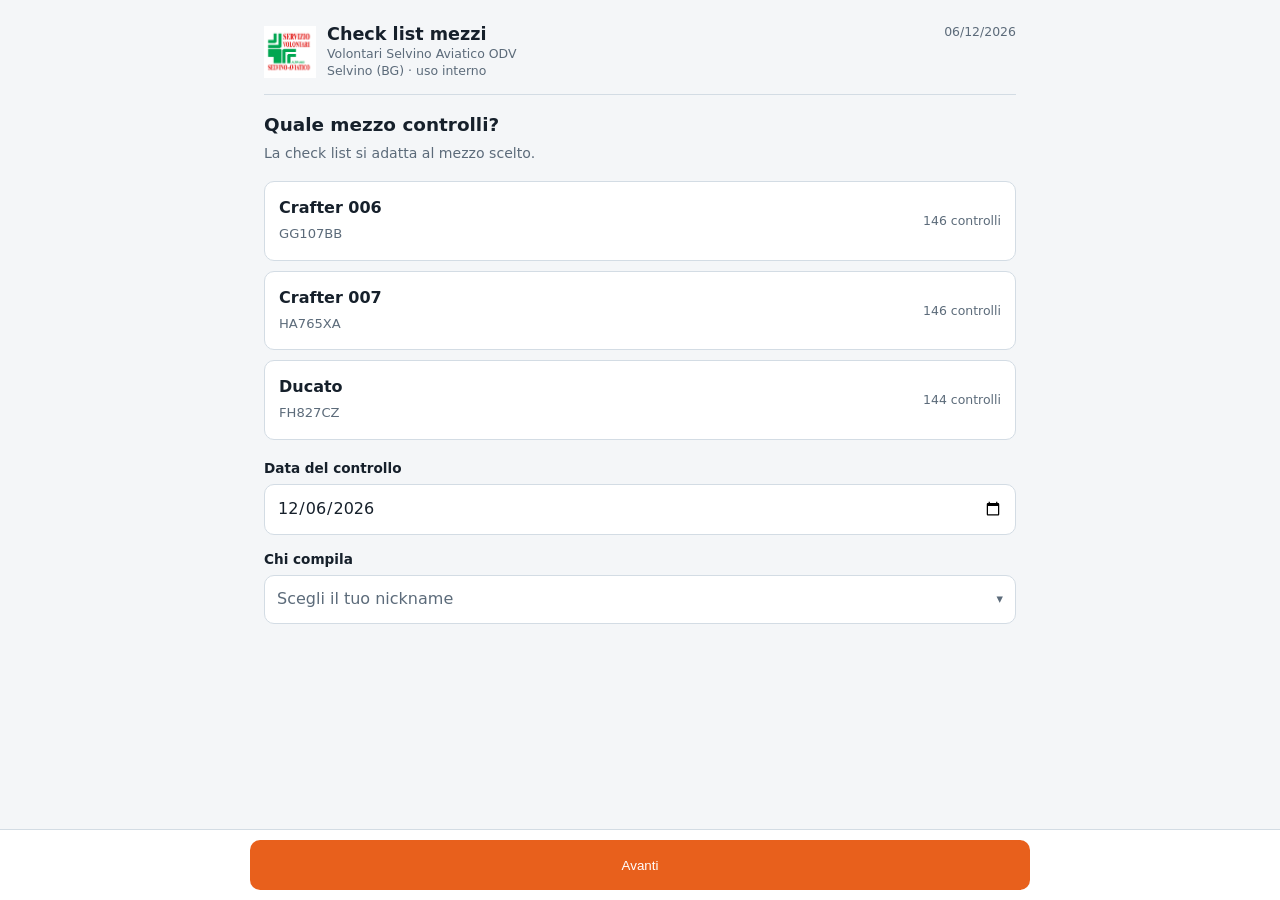
==== commit 5136e7ee: "Check list: i difetti gia' segnalati non spariscono piu' in silenzio Il 23/10 la check list del Duca" ====
--- a/checklist/index.html
+++ b/checklist/index.html
@@ -216,6 +216,13 @@
              box-shadow:0 1px 4px rgba(0,0,0,.45); }
   .segno-d.presa { cursor:grabbing; transform:scale(1.15); }
   .aiuto { margin:8px 0 0; font-size:.8rem; color:var(--ink-soft); }
+  .avviso-dif { margin:0 0 12px; padding:10px 12px; border-radius:var(--radius);
+                border:1px solid var(--line); background:var(--surface); font-size:.84rem;
+                color:var(--ink-soft); }
+  .avviso-dif.ko { border-color:var(--ko); background:var(--ko-bg); color:var(--ink); }
+  .avviso-dif button { display:block; margin-top:8px; border:1px solid var(--ko); background:#fff;
+                       color:var(--ko); border-radius:7px; padding:8px 14px;
+                       font:700 .84rem/1 inherit; cursor:pointer; min-height:0; }
   .scorciatoia { margin:14px 0 0; text-align:center; }
   .scorciatoia button { border:1px dashed var(--line); background:none; color:var(--ink-soft);
                         border-radius:var(--radius); padding:10px 14px; width:100%;
@@ -367,6 +374,7 @@
     segno o toccalo per toglierlo. Per ogni danno <b>scrivi dove si trova e cos&rsquo;&egrave;</b>:
     senza la nota non si prosegue. Se non c'&egrave; niente da segnalare, vai avanti.</p>
 
+    <div id="avvisoDifetti" hidden></div>
     <div class="tipi" id="tipiDanno"></div>
 
     <div class="disegno" id="disegno">
@@ -983,32 +991,90 @@
   /* I difetti aperti arrivano dal server quando si sceglie il mezzo, cosi'
      sono gia' pronti al passo 3. Si chiede con una POST perche' e' la strada
      che il browser percorre gia' verso Apps Script senza intoppi di CORS.
-     Se la chiamata non riesce si va avanti lo stesso: la check list non si
-     blocca per un elenco di difetti. */
+
+     Il 23/10/2026 la chiamata e' fallita una volta, in silenzio: la check
+     list del Ducato e' partita senza i 7 difetti aperti e chi compilava li
+     ha segnalati di nuovo, come nuovi. Per questo ora:
+     - si riprova da soli (3 tentativi), perche' Apps Script ogni tanto
+       risponde con una pagina d'errore invece del JSON;
+     - una risposta che arriva dopo un cambio di mezzo si scarta (seqDifetti),
+       altrimenti i difetti di un mezzo finirebbero sull'altro;
+     - se non si riesce, il passo 3 lo dice e offre «Riprova», e per uscirne
+       bisogna premere Avanti una seconda volta: chi va avanti lo fa sapendo
+       che i difetti gia' segnalati non li sta vedendo. */
+  var statoDifetti = "";   /* "", "carico", "ok", "errore" */
+  var seqDifetti = 0;
+  var avvisatoDifetti = false;
+
   function caricaDifetti() {
-    difettiCaricati = false;
+    var mio = ++seqDifetti, quale = mezzo;
     danni = danni.filter(function (x) { return !x.esistente; });
+    avvisatoDifetti = false;
+    if (!ENDPOINT || !mezzo) { statoDifetti = "ok"; difettiCaricati = true; disegnaDanni(); return; }
+    statoDifetti = "carico"; difettiCaricati = false;
     disegnaDanni();
-    if (!ENDPOINT || !mezzo) { difettiCaricati = true; return; }
-
-    var x = new XMLHttpRequest();
-    x.open("POST", ENDPOINT, true);
-    x.setRequestHeader("Content-Type", "text/plain;charset=utf-8");
-    x.timeout = 20000;
-    x.onload = function () {
-      difettiCaricati = true;
-      var r = null;
-      try { r = JSON.parse(x.responseText); } catch (e) {}
-      if (!r || !r.ok || !r.difetti) { disegnaDanni(); return; }
-      r.difetti.forEach(function (v) {
-        danni.push({ id: v.id, tipo: v.tipo, x: v.x, y: v.y, nota: v.nota || "",
-                     esistente: true, risolto: false, da: v.da, il: v.il });
-      });
-      disegnaDanni();
-    };
-    x.onerror = x.ontimeout = function () { difettiCaricati = true; disegnaDanni(); };
-    try { x.send(JSON.stringify({ azione: "difetti", mezzo: mezzo })); }
-    catch (e) { difettiCaricati = true; }
+
+    function tenta(n) {
+      var x = new XMLHttpRequest();
+      x.open("POST", ENDPOINT, true);
+      x.setRequestHeader("Content-Type", "text/plain;charset=utf-8");
+      x.timeout = 25000;
+      function fallito() {
+        if (mio !== seqDifetti) return;
+        if (n < 3) { setTimeout(function () { tenta(n + 1); }, 1500 * n); return; }
+        statoDifetti = "errore"; difettiCaricati = false; disegnaDanni();
+      }
+      x.onload = function () {
+        if (mio !== seqDifetti) return;
+        var r = null;
+        try { r = JSON.parse(x.responseText); } catch (e) {}
+        if (!r || !r.ok || !r.difetti) { fallito(); return; }
+        danni = danni.filter(function (d) { return !d.esistente; });
+        r.difetti.forEach(function (v) {
+          danni.push({ id: v.id, tipo: v.tipo, x: v.x, y: v.y, nota: v.nota || "",
+                       esistente: true, risolto: false, da: v.da, il: v.il });
+        });
+        statoDifetti = "ok"; difettiCaricati = true;
+        disegnaDanni();
+      };
+      x.onerror = x.ontimeout = fallito;
+      try { x.send(JSON.stringify({ azione: "difetti", mezzo: quale })); }
+      catch (e) { fallito(); }
+    }
+    tenta(1);
+  }
+
+  function avvisoDifetti() {
+    var el = $("#avvisoDifetti");
+    if (!el) return;
+    if (statoDifetti === "carico") {
+      el.className = "avviso-dif";
+      el.innerHTML = "Sto caricando i difetti gi&agrave; segnalati per questo mezzo&hellip;";
+      el.hidden = false;
+    } else if (statoDifetti === "errore") {
+      el.className = "avviso-dif ko";
+      el.innerHTML = "<b>Non riesco a caricare i difetti gi&agrave; segnalati</b> per questo mezzo. " +
+        "Prima di segnarne di nuovi premi Riprova: altrimenti rischi di segnalare due volte " +
+        "danni che sono gi&agrave; in archivio." +
+        '<button type="button" id="riprovaDifetti">Riprova</button>';
+      el.hidden = false;
+      $("#riprovaDifetti").addEventListener("click", function () { pulisciStato(); caricaDifetti(); });
+    } else {
+      el.hidden = true;
+      el.innerHTML = "";
+    }
+  }
+
+  /* true se si puo' lasciare il passo 3 */
+  function controllaDifettiCaricati() {
+    if (statoDifetti === "ok" || statoDifetti === "") return true;
+    if (avvisatoDifetti) return true;
+    avvisatoDifetti = true;
+    errore("#stato3d", statoDifetti === "carico"
+      ? "Attendi qualche secondo: sto ancora caricando i difetti già segnalati. Premi di nuovo Avanti per proseguire comunque."
+      : "I difetti già segnalati non sono stati caricati: premi Riprova. Premi di nuovo Avanti solo se vuoi proseguire senza.");
+    try { $("#avvisoDifetti").scrollIntoView({ block: "center" }); } catch (e) {}
+    return false;
   }
 
   $$("[data-tipo]").forEach(function (b) {
@@ -1061,6 +1127,7 @@
   }
 
   function disegnaDanni() {
+    avvisoDifetti();
     $("#segni").innerHTML = danni.map(function (d, i) {
       var t = tipoInfo(d.tipo);
       var cls = 'segno-d' + (d.esistente ? ' vecchio' : '') + (d.risolto ? ' risolto' : '');
@@ -1300,6 +1367,7 @@
     if (passo === 3) {
       if (!controllaNote()) return;
       if (daControlli) { daControlli = false; $("#tornaBox").hidden = true; mostra(2); return; }
+      if (!controllaDifettiCaricati()) return;
       riepiloga(); mostra(4); return;
     }
     if (passo === 4) {
